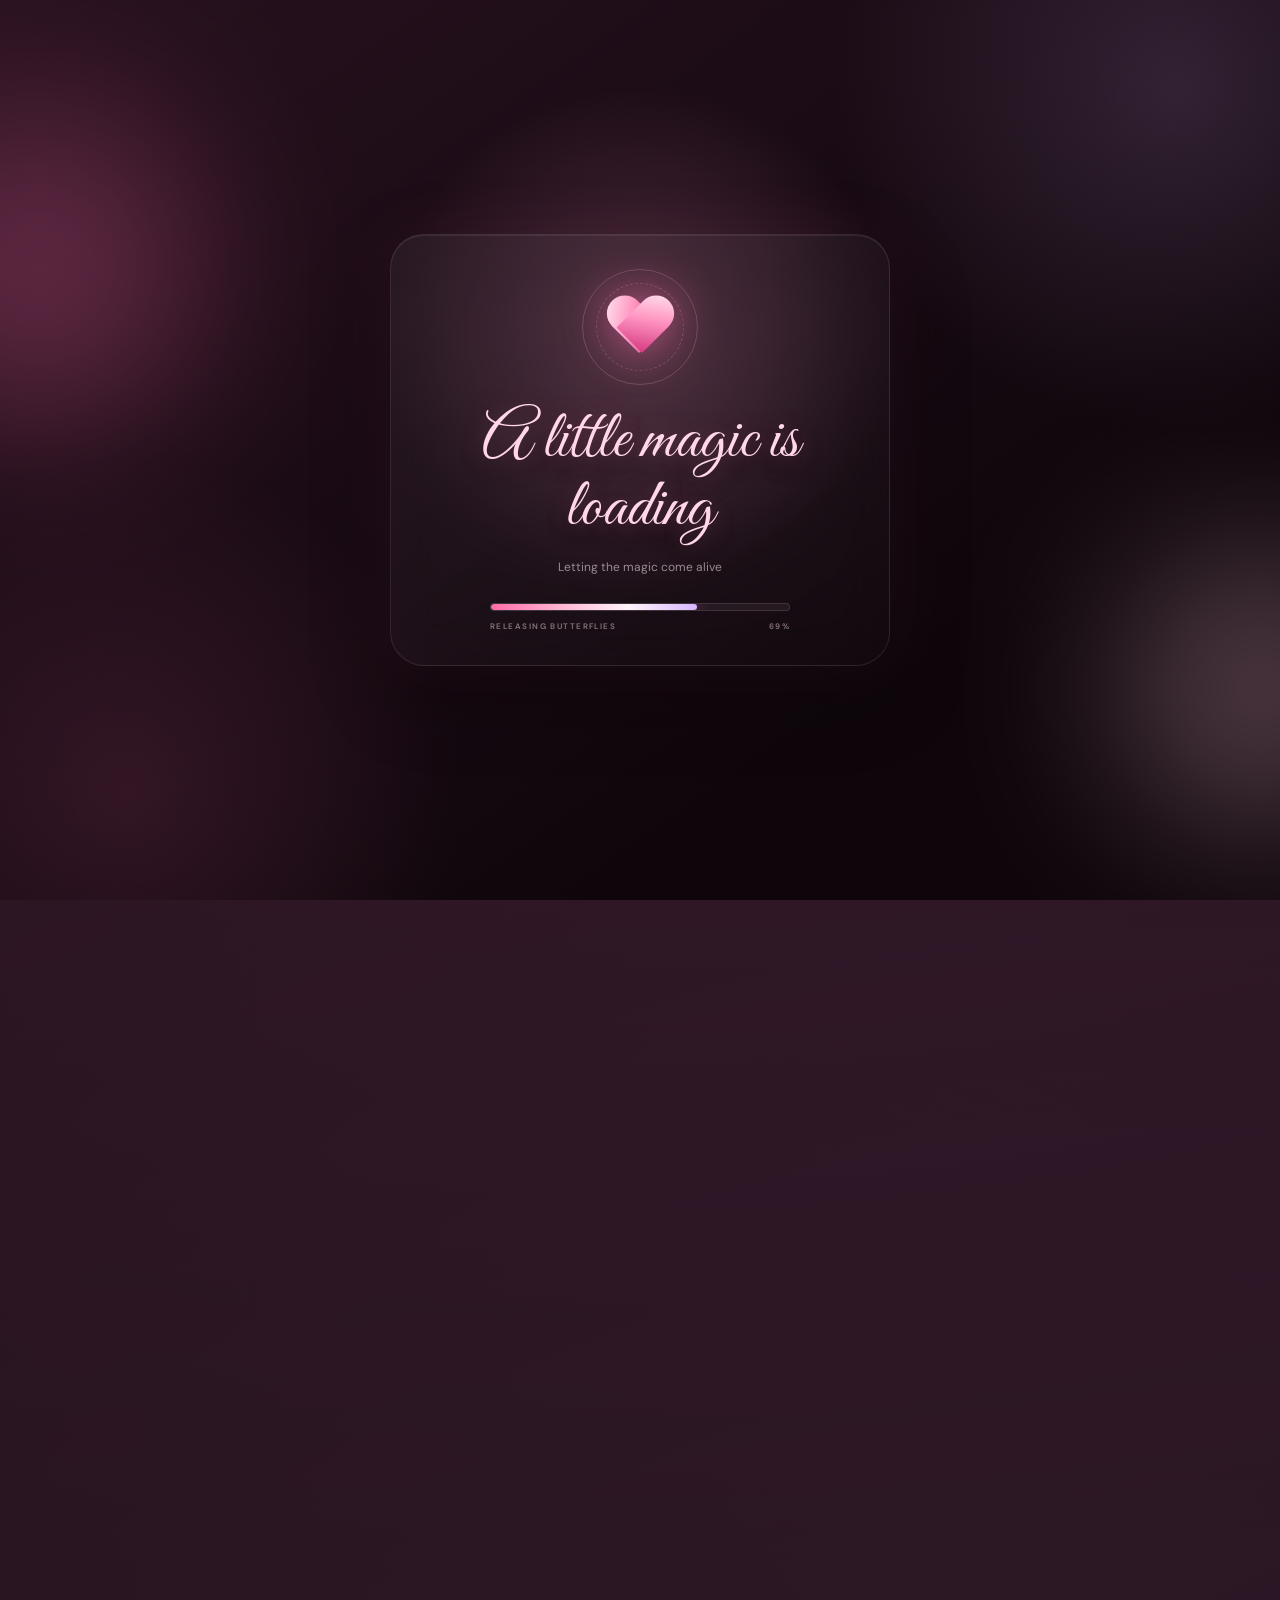
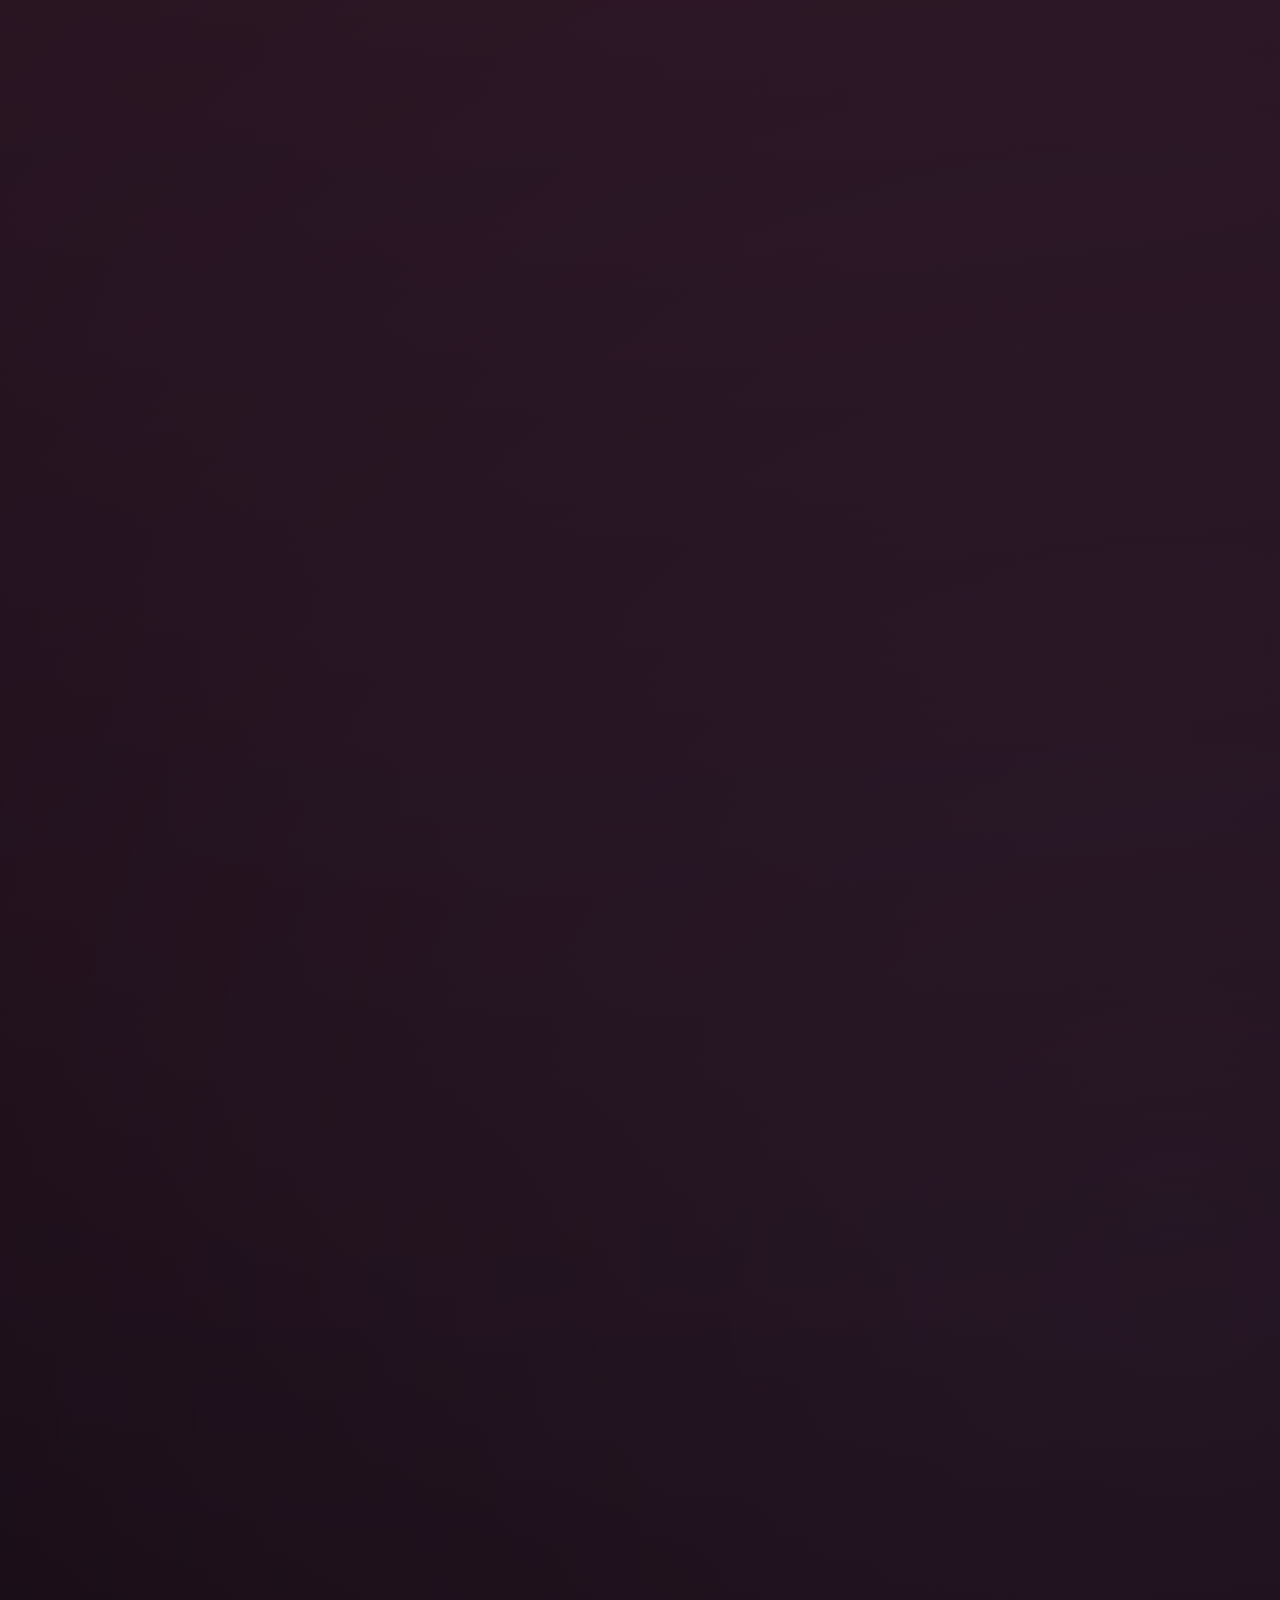
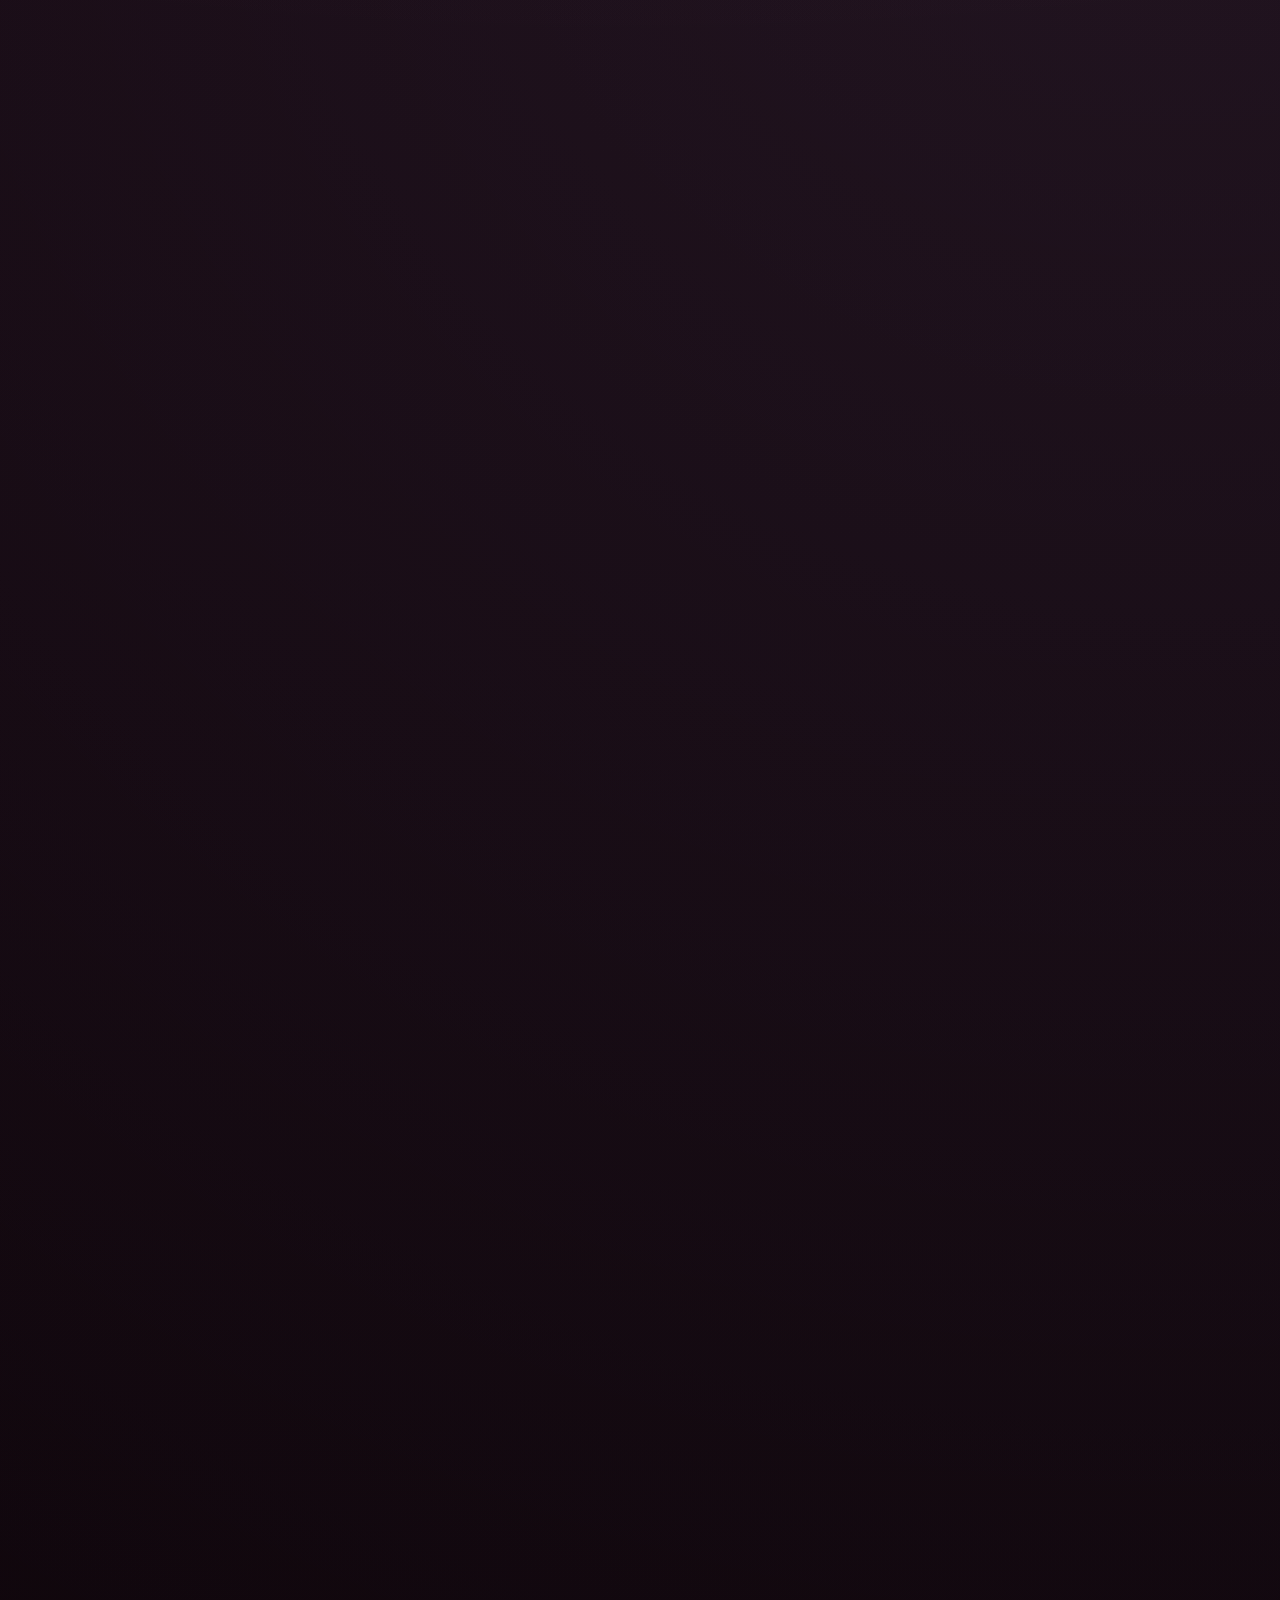
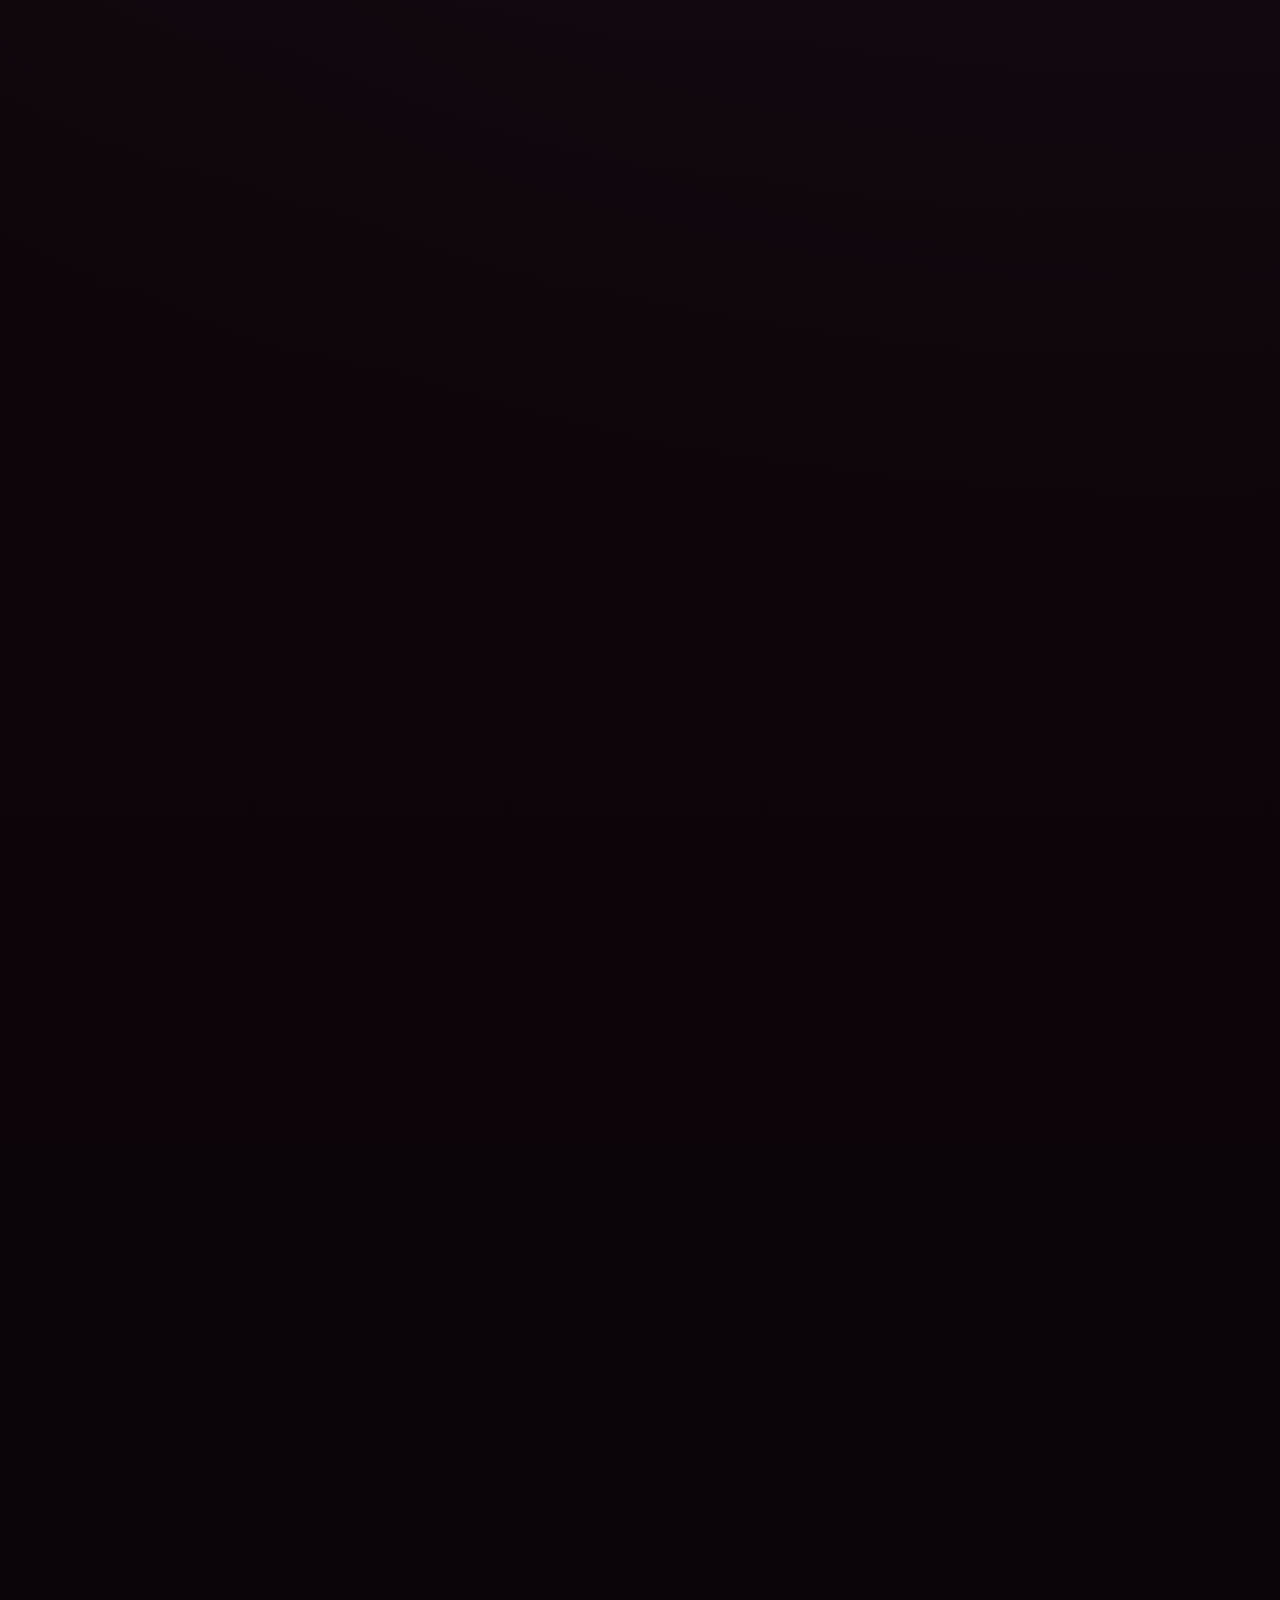
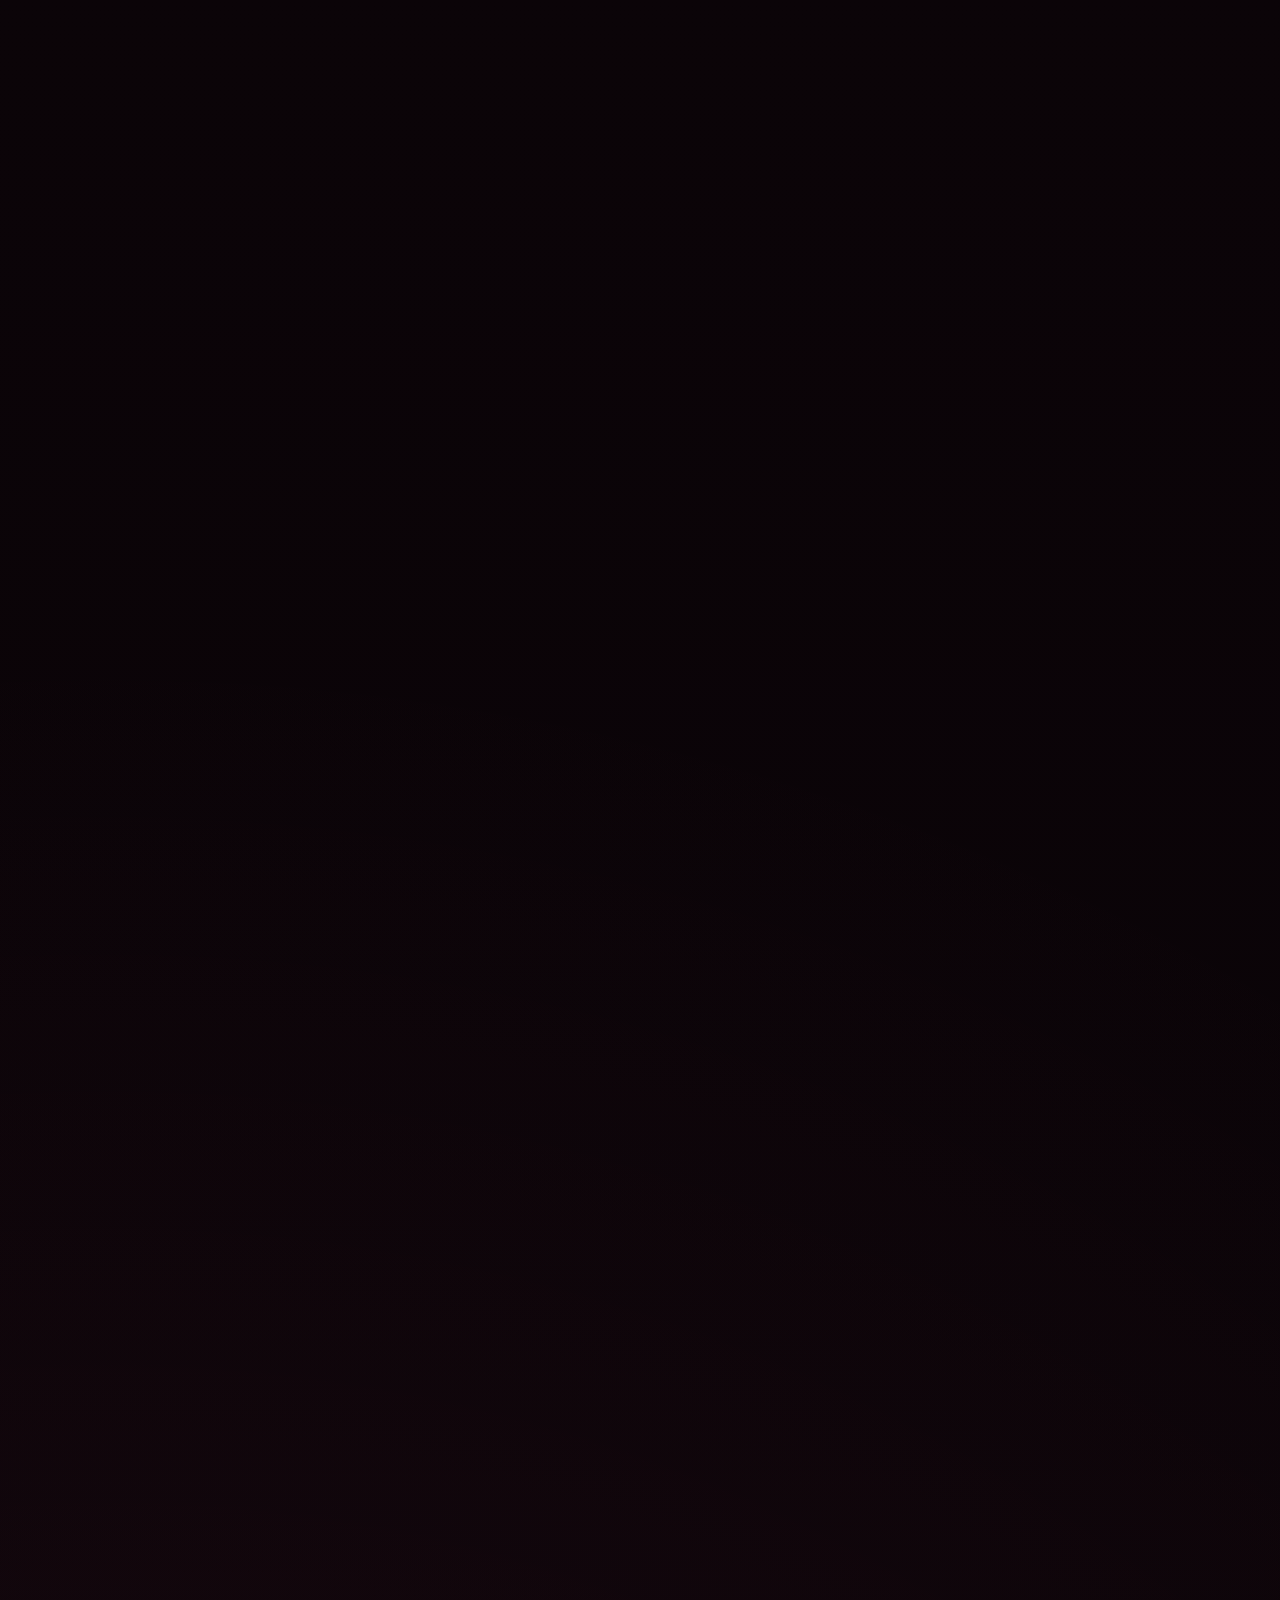
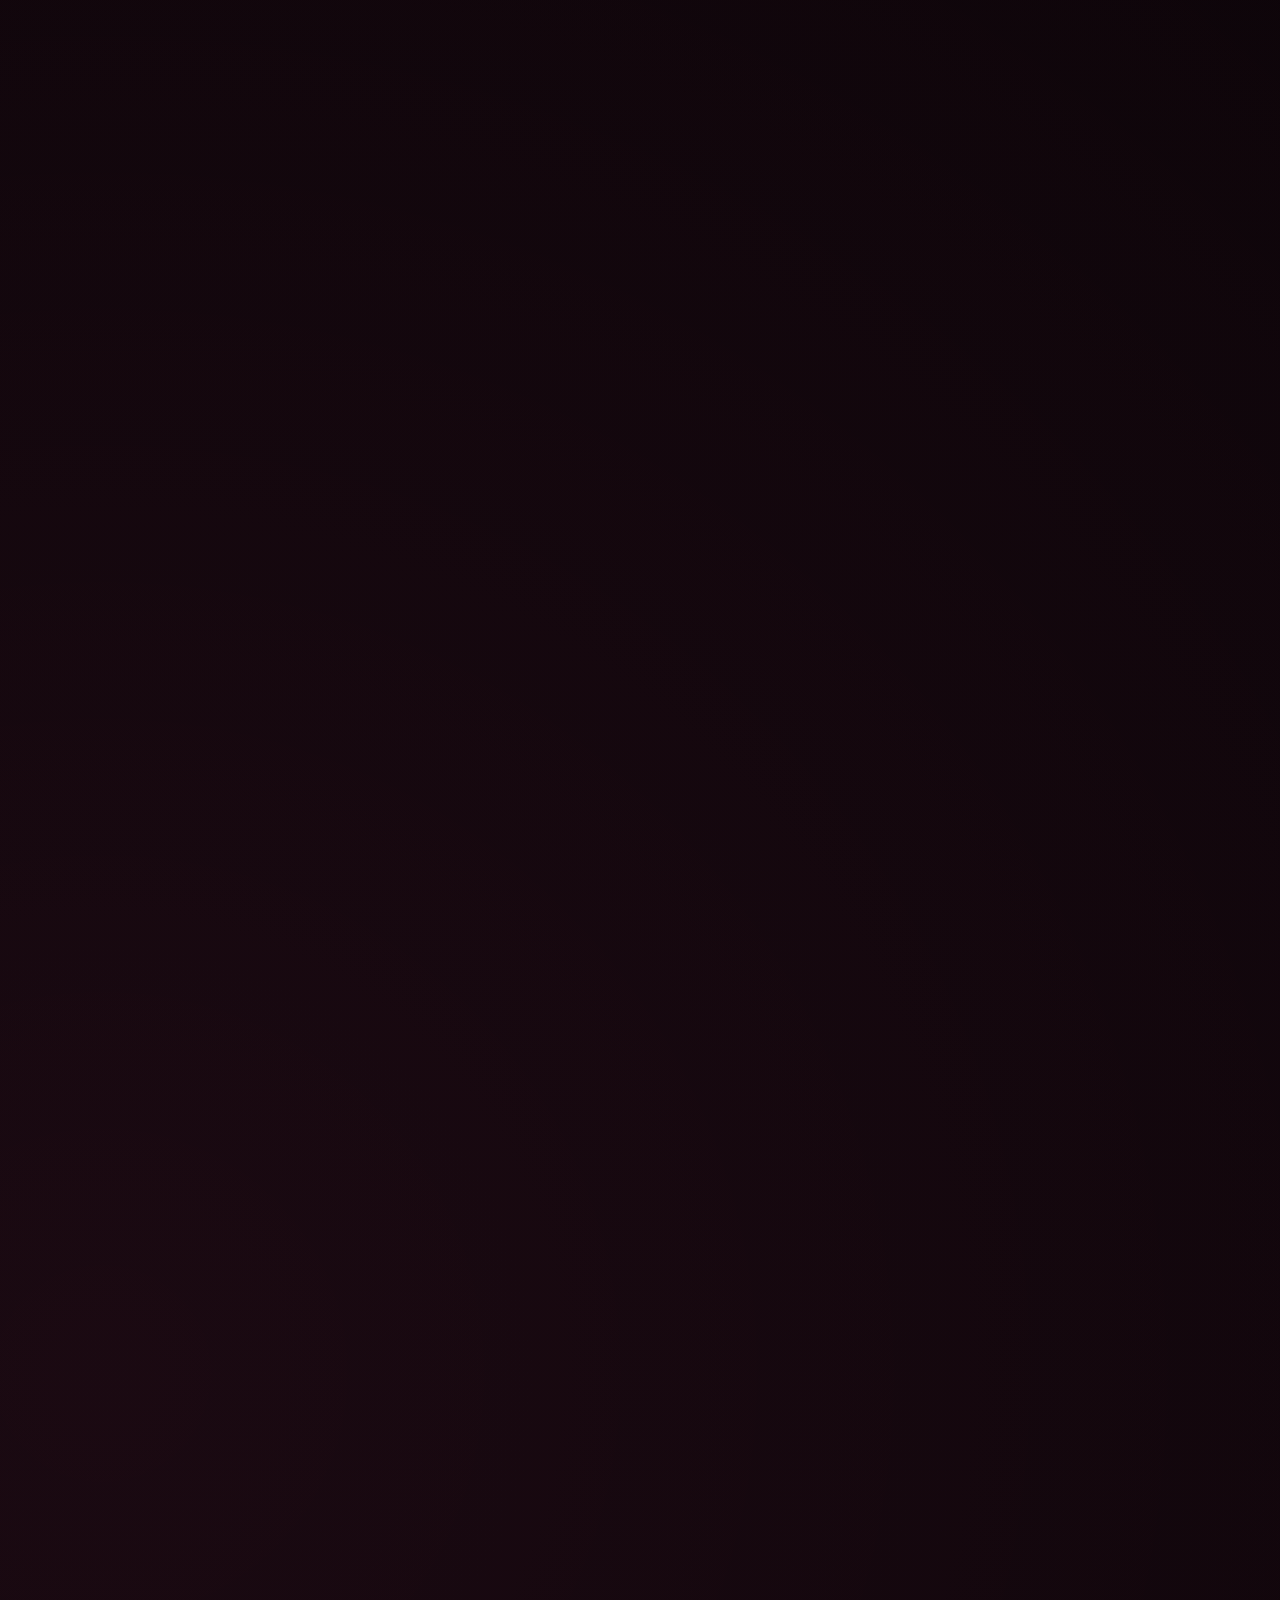
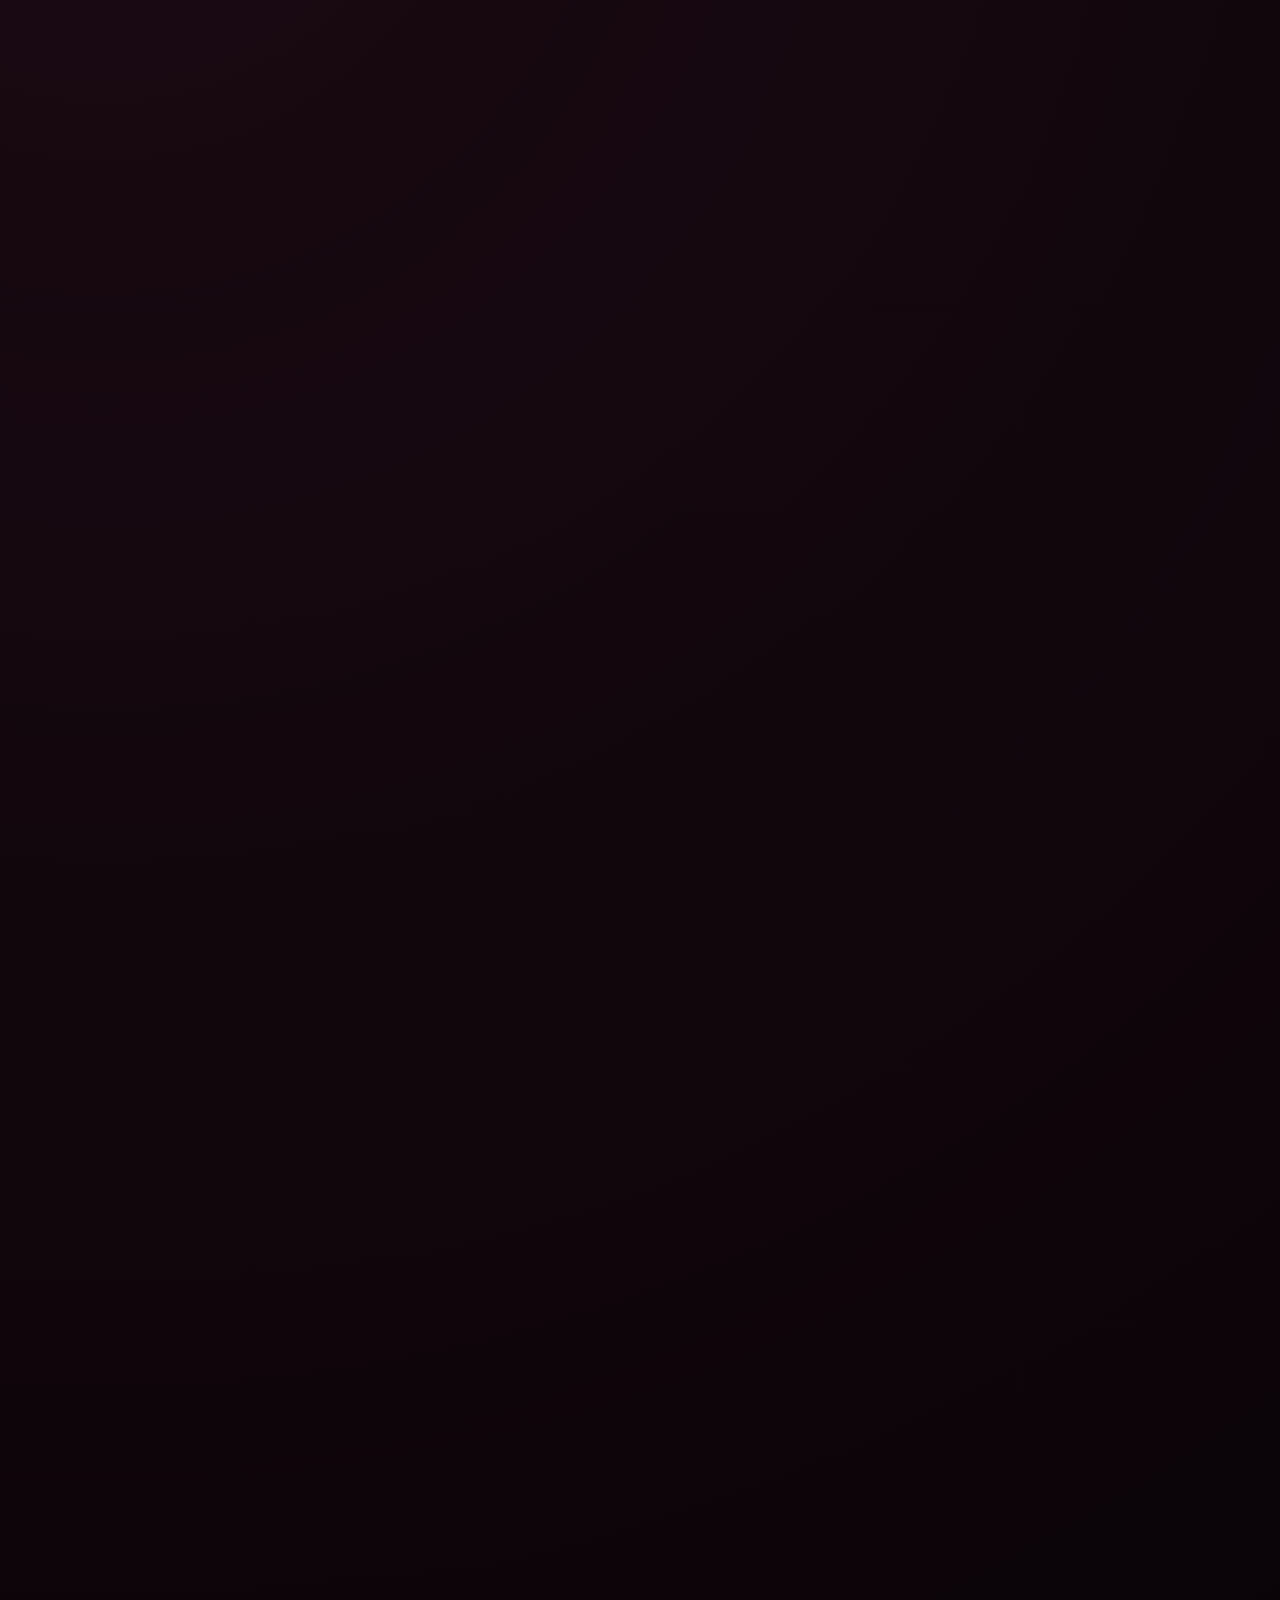
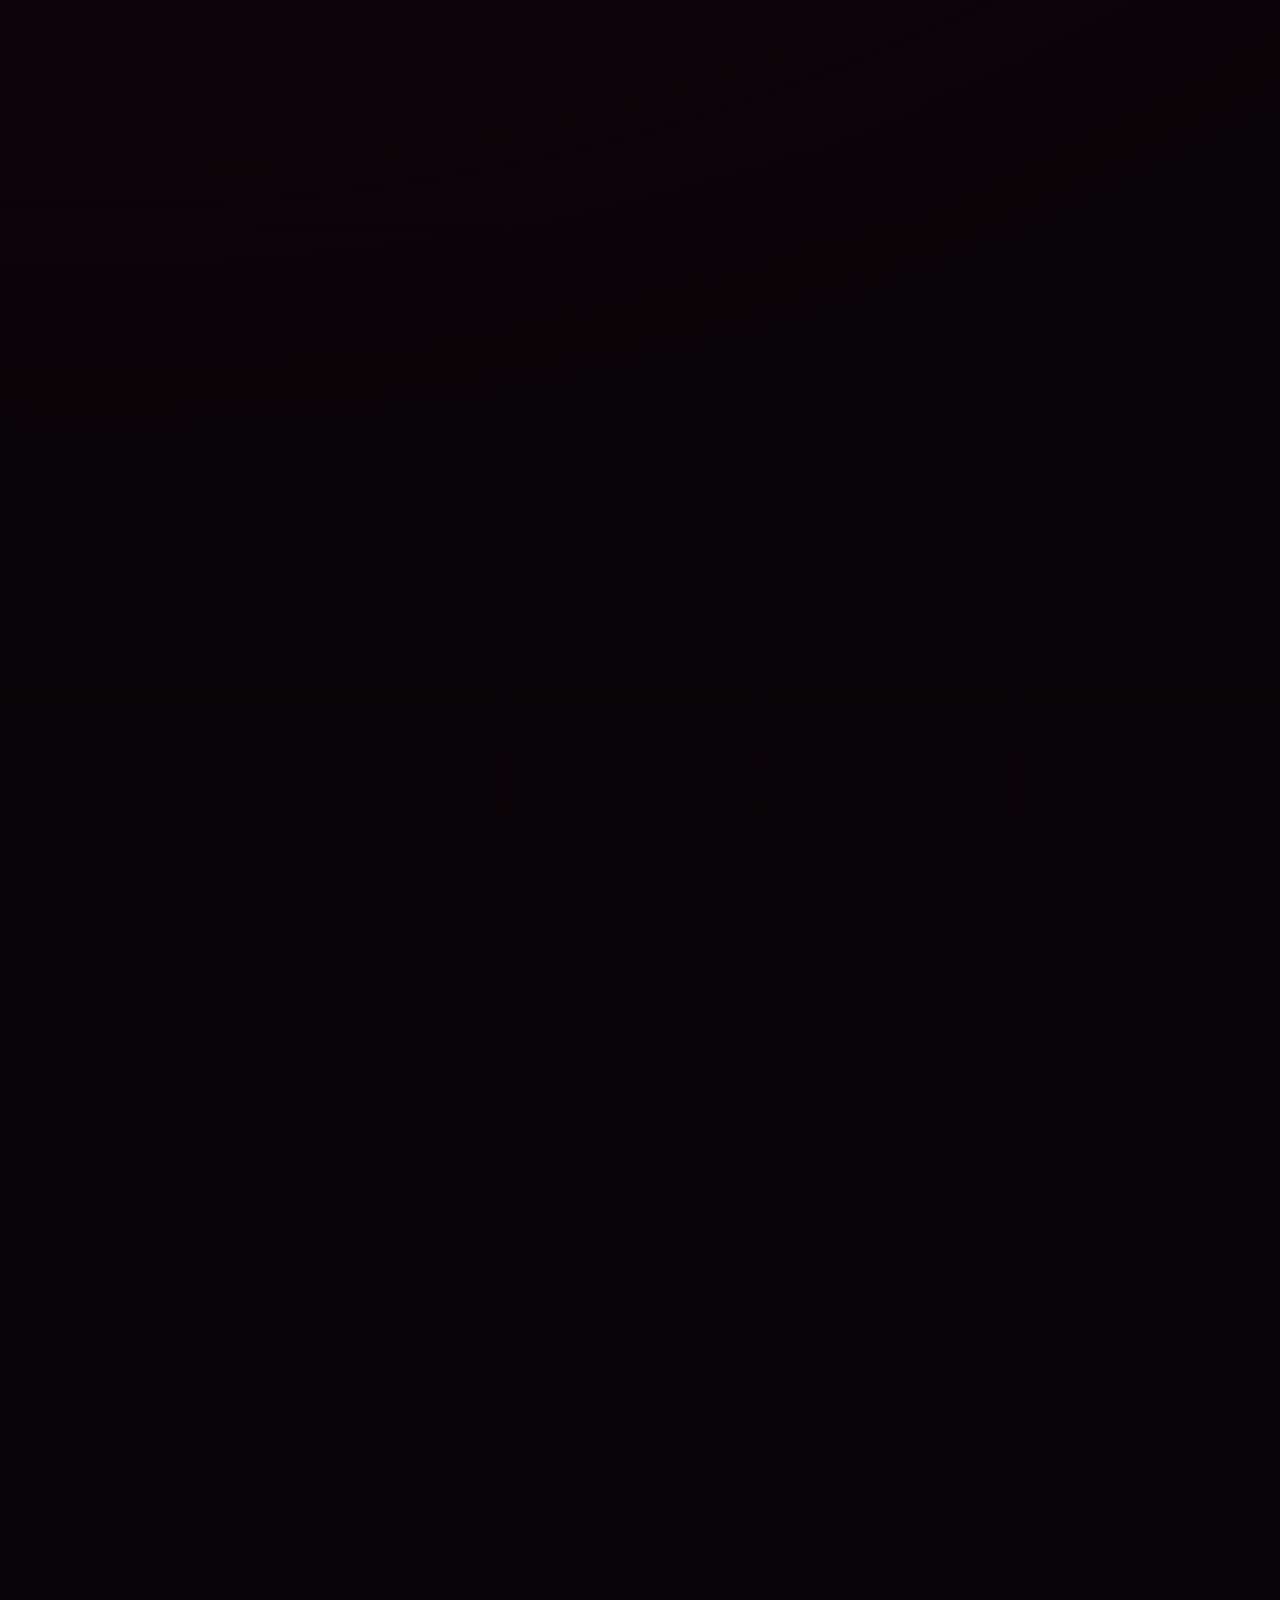
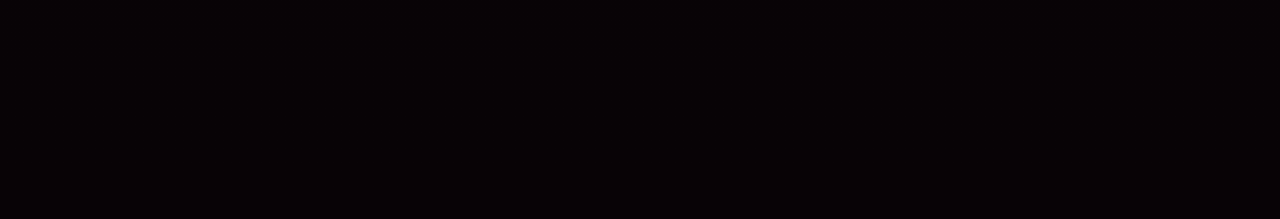
==== index.html @ 59ebe1bc "Update index.html" ====
<!doctype html>
<html lang="en">
<head>
  <meta charset="utf-8">
  <meta name="viewport" content="width=device-width, initial-scale=1, viewport-fit=cover">
  <meta name="theme-color" content="#160811">
  <meta name="description" content="A dreamy anniversary experience made with love.">
  <title>Happy Anniversary</title>

  <link rel="preconnect" href="https://fonts.googleapis.com">
  <link rel="preconnect" href="https://fonts.gstatic.com" crossorigin>
  <link href="https://fonts.googleapis.com/css2?family=DM+Sans:wght@300;400;500;600;700&family=Great+Vibes&family=Parisienne&family=Playfair+Display:wght@400;500;600;700&display=swap" rel="stylesheet">

  <style>
    :root {
      --background: #080306;
      --text: #fff6fb;
      --muted: rgba(255, 235, 244, 0.72);
      --soft: rgba(255, 238, 246, 0.55);
      --pink: #ff79b4;
      --pink-light: #ffd7e8;
      --pink-bright: #ff4f9c;
      --rose-gold: #d98eae;
      --lavender: #d9bcff;
      --paper-ink: #583747;
      --ease: cubic-bezier(0.22, 1, 0.36, 1);
      --hero-ratio: 1122 / 1402;
    }

    * {
      box-sizing: border-box;
    }

    html {
      scroll-behavior: smooth;
      background: var(--background);
    }

    body {
      margin: 0;
      min-width: 320px;
      overflow-x: hidden;
      color: var(--text);
      font-family: "DM Sans", sans-serif;
      background:
        radial-gradient(circle at 50% -10%, rgba(255, 144, 194, 0.17), transparent 32%),
        radial-gradient(circle at 8% 72%, rgba(255, 91, 164, 0.07), transparent 25%),
        radial-gradient(circle at 92% 22%, rgba(217, 188, 255, 0.08), transparent 25%),
        linear-gradient(180deg, #1a0915 0%, #0b0408 48%, #080306 100%);
      -webkit-font-smoothing: antialiased;
      text-rendering: optimizeLegibility;
    }

    body.is-locked,
    body.gallery-open {
      overflow: hidden;
    }

    img {
      display: block;
      max-width: 100%;
    }

    button,
    input,
    a {
      color: inherit;
      font: inherit;
    }

    button {
      border: 0;
    }

    .eyebrow {
      margin: 0 0 8px;
      color: rgba(255, 232, 241, 0.58);
      font-size: 9px;
      font-weight: 600;
      letter-spacing: 0.28em;
      text-transform: uppercase;
    }

    .section-effects {
      position: absolute;
      inset: 0;
      overflow: hidden;
      pointer-events: none;
    }

    .effect-heart {
      position: absolute;
      bottom: -55px;
      width: var(--size);
      height: var(--size);
      opacity: 0;
      transform: rotate(45deg);
      background: linear-gradient(145deg, #ffe5f0, #ff72ad);
      filter: drop-shadow(0 0 9px rgba(255, 102, 170, 0.58));
      animation: riseHeart var(--duration) linear infinite;
      animation-delay: var(--delay);
    }

    .effect-heart::before,
    .effect-heart::after {
      content: "";
      position: absolute;
      width: 100%;
      height: 100%;
      border-radius: 50%;
      background: inherit;
    }

    .effect-heart::before {
      left: -50%;
    }

    .effect-heart::after {
      top: -50%;
    }

    .effect-butterfly {
      position: absolute;
      font-size: var(--size);
      opacity: 0.94;
      transform-origin: center;
      filter:
        drop-shadow(0 0 8px rgba(255, 151, 199, 0.8))
        drop-shadow(0 8px 14px rgba(0, 0, 0, 0.28));
      animation: butterflyFly var(--duration) ease-in-out infinite;
      animation-delay: var(--delay);
    }

    .effect-orb {
      position: absolute;
      width: var(--size);
      height: var(--size);
      border-radius: 50%;
      opacity: var(--opacity);
      filter: blur(var(--blur));
      background: var(--orb-color);
      animation: orbFloat var(--duration) ease-in-out infinite;
      animation-delay: var(--delay);
    }

    .effect-star {
      position: absolute;
      width: var(--size);
      height: var(--size);
      border-radius: 50%;
      background: #fff8fc;
      box-shadow:
        0 0 7px rgba(255, 243, 249, 0.95),
        0 0 16px rgba(255, 121, 179, 0.85),
        0 0 30px rgba(255, 121, 179, 0.38);
      animation: starTwinkle var(--duration) ease-in-out infinite;
      animation-delay: var(--delay);
    }

    .effect-spark {
      position: absolute;
      width: var(--size);
      height: var(--size);
      opacity: 0.76;
      animation: sparkTwinkle var(--duration) ease-in-out infinite;
      animation-delay: var(--delay);
    }

    .effect-spark::before,
    .effect-spark::after {
      content: "";
      position: absolute;
      left: 50%;
      top: 50%;
      border-radius: 999px;
      background: linear-gradient(180deg, transparent, #fff2f8, transparent);
      box-shadow: 0 0 12px rgba(255, 135, 188, 0.75);
      transform: translate(-50%, -50%);
    }

    .effect-spark::before {
      width: 2px;
      height: 100%;
    }

    .effect-spark::after {
      width: 100%;
      height: 2px;
    }

    .effect-ring {
      position: absolute;
      width: var(--size);
      height: var(--size);
      border: 1px solid rgba(255, 183, 214, 0.32);
      border-radius: 50%;
      box-shadow:
        0 0 18px rgba(255, 119, 178, 0.18),
        inset 0 0 18px rgba(255, 119, 178, 0.08);
      animation: ringFloat var(--duration) ease-in-out infinite;
      animation-delay: var(--delay);
    }

    .effect-diamond {
      position: absolute;
      width: var(--size);
      height: var(--size);
      border: 1px solid rgba(255, 224, 238, 0.44);
      background: rgba(255, 171, 208, 0.1);
      box-shadow: 0 0 14px rgba(255, 130, 187, 0.28);
      transform: rotate(45deg);
      animation: diamondFloat var(--duration) ease-in-out infinite;
      animation-delay: var(--delay);
    }

    .intro {
      position: fixed;
      inset: 0;
      z-index: 10000;
      display: grid;
      place-items: center;
      overflow: hidden;
      background:
        radial-gradient(circle at 50% 38%, rgba(255, 157, 201, 0.24), transparent 30%),
        radial-gradient(circle at 10% 88%, rgba(255, 108, 173, 0.12), transparent 24%),
        radial-gradient(circle at 92% 10%, rgba(220, 180, 255, 0.14), transparent 24%),
        linear-gradient(145deg, #27111f 0%, #0e060b 75%);
      transition:
        opacity 0.9s var(--ease),
        visibility 0.9s var(--ease);
    }

    .intro.is-closing {
      opacity: 0;
      visibility: hidden;
      pointer-events: none;
    }

    .loader-screen,
    .preview-screen {
      position: relative;
      z-index: 20;
      width: min(500px, calc(100vw - 32px));
      text-align: center;
    }

    .loader-screen {
      padding: 34px 28px;
      border: 1px solid rgba(255, 233, 241, 0.1);
      border-radius: 34px;
      background: linear-gradient(145deg, rgba(255, 255, 255, 0.05), rgba(255, 255, 255, 0.015));
      box-shadow:
        0 28px 80px rgba(0, 0, 0, 0.32),
        0 0 70px rgba(255, 118, 176, 0.08),
        inset 0 1px 0 rgba(255, 255, 255, 0.07);
      backdrop-filter: blur(22px);
      -webkit-backdrop-filter: blur(22px);
      transition:
        opacity 0.55s var(--ease),
        visibility 0.55s var(--ease),
        transform 0.55s var(--ease);
    }

    .loader-screen.is-hidden {
      opacity: 0;
      visibility: hidden;
      pointer-events: none;
      transform: translateY(-15px) scale(0.97);
    }

    .loader-emblem {
      position: relative;
      width: 116px;
      height: 116px;
      margin: 0 auto 22px;
      display: grid;
      place-items: center;
    }

    .loader-emblem::before,
    .loader-emblem::after {
      content: "";
      position: absolute;
      inset: 0;
      border: 1px solid rgba(255, 170, 207, 0.22);
      border-radius: 50%;
      animation: loaderOrbit 6s linear infinite;
    }

    .loader-emblem::after {
      inset: 14px;
      border-style: dashed;
      animation-direction: reverse;
      animation-duration: 8s;
    }

    .loader-heart-shape {
      position: relative;
      width: 68px;
      height: 60px;
      filter: drop-shadow(0 0 22px rgba(255, 107, 171, 0.66));
      animation: loaderPulse 1.9s ease-in-out infinite;
    }

    .loader-heart-shape::before,
    .loader-heart-shape::after {
      content: "";
      position: absolute;
      top: 0;
      width: 36px;
      height: 56px;
      border-radius: 36px 36px 0 0;
      background: linear-gradient(145deg, #ffe9f2, #ff96c2 48%, #d63a81);
    }

    .loader-heart-shape::before {
      left: 33px;
      transform: rotate(-45deg);
      transform-origin: 0 100%;
    }

    .loader-heart-shape::after {
      left: 0;
      transform: rotate(45deg);
      transform-origin: 100% 100%;
    }

    .loader-title,
    .preview-title {
      margin: 0;
      color: var(--pink-light);
      font-family: "Great Vibes", cursive;
      font-weight: 400;
      line-height: 1;
      text-shadow:
        0 0 24px rgba(255, 137, 186, 0.28),
        0 10px 24px rgba(0, 0, 0, 0.25);
    }

    .loader-title {
      font-size: clamp(44px, 8vw, 68px);
    }

    .preview-title {
      font-size: clamp(44px, 9vw, 70px);
    }

    .loader-copy,
    .preview-copy {
      max-width: 350px;
      margin: 14px auto 0;
      color: var(--soft);
      font-size: 12px;
      line-height: 1.7;
    }

    .loader-progress {
      width: min(300px, 88%);
      margin: 26px auto 0;
    }

    .loader-progress-track {
      height: 8px;
      overflow: hidden;
      border: 1px solid rgba(255, 220, 234, 0.13);
      border-radius: 999px;
      background: rgba(255, 231, 241, 0.06);
    }

    .loader-progress-bar {
      width: 0;
      height: 100%;
      border-radius: inherit;
      background: linear-gradient(90deg, #ff6ba9, #ffb5d2, #fff3fa, #d7b7ff);
      box-shadow: 0 0 16px rgba(255, 112, 177, 0.68);
      transition: width 0.7s var(--ease);
    }

    .loader-progress-meta {
      margin-top: 10px;
      display: flex;
      justify-content: space-between;
      color: rgba(255, 230, 241, 0.48);
      font-size: 8px;
      font-weight: 600;
      letter-spacing: 0.18em;
      text-transform: uppercase;
    }

    .preview-screen {
      position: absolute;
      z-index: 30;
      padding: clamp(30px, 6vw, 48px);
      border: 1px solid rgba(255, 233, 241, 0.13);
      border-radius: 32px;
      background: linear-gradient(145deg, rgba(255, 255, 255, 0.06), rgba(255, 255, 255, 0.02));
      box-shadow:
        0 26px 80px rgba(0, 0, 0, 0.38),
        0 0 70px rgba(255, 118, 176, 0.08);
      backdrop-filter: blur(24px);
      -webkit-backdrop-filter: blur(24px);
      opacity: 0;
      visibility: hidden;
      pointer-events: none;
      transform: translateY(22px) scale(0.97);
      transition:
        opacity 0.7s var(--ease),
        visibility 0.7s var(--ease),
        transform 0.7s var(--ease);
    }

    .preview-screen.is-visible {
      opacity: 1;
      visibility: visible;
      pointer-events: auto;
      transform: translateY(0) scale(1);
    }

    .heart-button-wrap {
      position: relative;
      width: 146px;
      height: 146px;
      margin: 34px auto 16px;
      display: grid;
      place-items: center;
    }

    .heart-button-wrap::before,
    .heart-button-wrap::after {
      content: "";
      position: absolute;
      inset: 0;
      border: 1px solid rgba(255, 155, 202, 0.18);
      border-radius: 50%;
      animation: heartRing 2.8s ease-out infinite;
    }

    .heart-button-wrap::after {
      animation-delay: 1.4s;
    }

    .heart-button {
      position: relative;
      z-index: 2;
      width: 106px;
      height: 106px;
      padding: 0;
      border-radius: 50%;
      cursor: pointer;
      background: radial-gradient(circle at 35% 30%, #ffd0e1, #ef6ca6 44%, #c52d75 76%, #861b4d 100%);
      box-shadow:
        0 18px 36px rgba(0, 0, 0, 0.28),
        0 0 28px rgba(255, 101, 168, 0.58),
        inset 0 2px 2px rgba(255, 255, 255, 0.55);
      animation: floatSoft 4s ease-in-out infinite;
    }

    .heart-button::before {
      content: "♥";
      display: block;
      color: #fff8fb;
      font-size: 46px;
      line-height: 106px;
      text-align: center;
    }

    .preview-label {
      margin: 0;
      color: rgba(255, 236, 244, 0.72);
      font-size: 10px;
      font-weight: 600;
      letter-spacing: 0.18em;
      text-transform: uppercase;
    }

    .site {
      opacity: 0;
      visibility: hidden;
      transition:
        opacity 0.9s var(--ease),
        visibility 0.9s var(--ease);
    }

    .site.is-visible {
      opacity: 1;
      visibility: visible;
    }

    .hero-section {
      position: relative;
      min-height: 100svh;
      overflow: hidden;
      isolation: isolate;
    }

    .hero-effects,
    .gallery-effects {
      position: absolute;
      inset: 0;
      overflow: hidden;
      pointer-events: none;
    }

    .hero-cloud {
      position: absolute;
      width: var(--width);
      height: calc(var(--width) * 0.32);
      border-radius: 999px;
      opacity: var(--opacity);
      background:
        radial-gradient(
          ellipse at center,
          rgba(255, 218, 235, 0.36),
          rgba(255, 151, 199, 0.08) 52%,
          transparent 72%
        );
      filter: blur(12px);
      animation: cloudFloat var(--duration) ease-in-out infinite alternate;
    }

    .floating-butterfly,
    .paper-butterfly {
      position: absolute;
      color: #ffc8df;
      font-size: var(--size);
      opacity: 0.9;
      text-shadow:
        0 0 10px rgba(255, 156, 204, 0.9),
        0 0 22px rgba(255, 111, 177, 0.45);
      filter: drop-shadow(0 8px 14px rgba(0, 0, 0, 0.26));
      animation: butterflyFly var(--duration) ease-in-out infinite;
      animation-delay: var(--delay);
      will-change: transform;
      pointer-events: none;
    }

    .star-dot,
    .paper-star,
    .gallery-sparkle {
      position: absolute;
      width: var(--size);
      height: var(--size);
      border-radius: 50%;
      background: #fff8fc;
      box-shadow:
        0 0 8px rgba(255, 230, 241, 0.92),
        0 0 18px rgba(255, 121, 179, 0.55);
      animation: twinkle var(--duration) ease-in-out infinite;
      animation-delay: var(--delay);
      pointer-events: none;
    }

    .hero {
      position: relative;
      z-index: 2;
      width: min(1260px, 100%);
      min-height: 100svh;
      margin: 0 auto;
      padding:
        max(14px, env(safe-area-inset-top))
        10px
        max(12px, env(safe-area-inset-bottom));
      display: grid;
      grid-template-rows: auto minmax(0, 1fr) auto;
      align-items: center;
      justify-items: center;
      gap: clamp(8px, 1.6vh, 16px);
    }

    .hero-header {
      width: min(930px, 100%);
      text-align: center;
      animation: revealDown 1s 0.1s var(--ease) both;
    }

    .hero-eyebrow {
      display: inline-flex;
      align-items: center;
      gap: 12px;
    }

    .hero-eyebrow::before,
    .hero-eyebrow::after {
      content: "";
      width: clamp(22px, 4vw, 58px);
      height: 1px;
    }

    .hero-eyebrow::before {
      background:
        linear-gradient(
          90deg,
          transparent,
          rgba(255, 224, 234, 0.5)
        );
    }

    .hero-eyebrow::after {
      background:
        linear-gradient(
          90deg,
          rgba(255, 224, 234, 0.5),
          transparent
        );
    }

    .hero-title {
      margin: 0;
      color: transparent;
      font-family: "Playfair Display", serif;
      font-size: clamp(38px, 5.8vw, 84px);
      font-weight: 600;
      line-height: 0.9;
      letter-spacing: -0.055em;
      text-transform: uppercase;
      background:
        linear-gradient(
          105deg,
          #78495c 0%,
          #f3d2dd 12%,
          #ffffff 22%,
          #ab6f84 35%,
          #fff0f7 48%,
          #95596c 60%,
          #ffffff 74%,
          #d6a4b5 88%,
          #704353 100%
        );
      background-size: 220% 100%;
      background-clip: text;
      -webkit-background-clip: text;
      -webkit-text-stroke: 1px rgba(255, 255, 255, 0.12);
      filter: drop-shadow(0 10px 26px rgba(0, 0, 0, 0.4));
      animation: chromeShine 8s ease-in-out infinite;
    }

    .hero-script {
      margin: 2px 0 0;
      color: var(--pink-light);
      font-family: "Great Vibes", cursive;
      font-size: clamp(28px, 4vw, 54px);
      line-height: 1;
      text-shadow: 0 0 16px rgba(255, 148, 195, 0.2);
    }

    .hero-copy {
      max-width: 600px;
      margin: 8px auto 0;
      color: var(--muted);
      font-size: clamp(12px, 1.15vw, 15px);
      font-weight: 300;
      line-height: 1.55;
    }

    .hero-stage {
      width: 100%;
      min-height: 0;
      display: flex;
      align-items: center;
      justify-content: center;
      animation: revealUp 1.1s 0.2s var(--ease) both;
    }

    .hero-float {
      position: relative;
      display: inline-block;
      animation: bounceSoft 5.8s ease-in-out infinite;
    }

    .hero-aura {
      position: absolute;
      inset: -32px;
      z-index: -1;
      border-radius: 42px;
      background:
        radial-gradient(
          circle at 50% 20%,
          rgba(255, 184, 217, 0.32),
          transparent 34%
        ),
        radial-gradient(
          circle at 25% 70%,
          rgba(255, 110, 174, 0.22),
          transparent 30%
        ),
        radial-gradient(
          circle at 80% 68%,
          rgba(255, 149, 197, 0.2),
          transparent 28%
        );
      filter: blur(30px);
      animation: auraPulse 4.8s ease-in-out infinite;
    }

    .hero-frame {
      position: relative;
      width: auto;
      max-width: 100%;
      height: min(68svh, 760px);
      aspect-ratio: var(--hero-ratio);
      overflow: hidden;
      border: 1px solid rgba(255, 235, 243, 0.18);
      border-radius: clamp(22px, 2.5vw, 36px);
      background: #11070d;
      box-shadow:
        0 32px 90px rgba(0, 0, 0, 0.5),
        0 0 60px rgba(231, 136, 176, 0.2),
        0 0 120px rgba(255, 115, 183, 0.18);
    }

    .hero-image {
      width: 100%;
      height: 100%;
      object-fit: cover;
      object-position: center;
      transform: scale(1.01);
    }

    .hero-gloss {
      position: absolute;
      inset: 0;
      z-index: 3;
      overflow: hidden;
      pointer-events: none;
    }

    .hero-gloss::before {
      content: "";
      position: absolute;
      top: -12%;
      left: -55%;
      width: 42%;
      height: 135%;
      transform: rotate(12deg);
      background:
        linear-gradient(
          90deg,
          transparent,
          rgba(255, 225, 238, 0.2),
          transparent
        );
      animation: glossSweep 8s ease-in-out infinite;
    }

    .hero-glow {
      position: absolute;
      inset: -2px;
      z-index: 2;
      border-radius: inherit;
      pointer-events: none;
      box-shadow:
        0 0 12px rgba(255, 91, 160, 0.9),
        0 0 28px rgba(255, 95, 164, 0.5),
        0 0 56px rgba(255, 95, 164, 0.24),
        inset 0 0 14px rgba(255, 102, 168, 0.16);
      animation: imagePulse 2.6s ease-in-out infinite;
    }

    .hero-footer {
      display: flex;
      align-items: center;
      gap: 10px;
      color: rgba(255, 237, 244, 0.54);
      font-size: 9px;
      font-weight: 500;
      letter-spacing: 0.2em;
      text-transform: uppercase;
    }

    .hero-footer-dot {
      width: 5px;
      height: 5px;
      border-radius: 50%;
      background: #ffb8d5;
      box-shadow: 0 0 12px rgba(247, 190, 210, 0.9);
    }

    .paper-section {
      position: relative;
      height: 230svh;
      isolation: isolate;
    }

    .paper-sticky {
      position: sticky;
      top: 0;
      height: 100svh;
      overflow: hidden;
      display: grid;
      place-items: center;
      background:
        radial-gradient(
          circle at 50% 100%,
          rgba(255, 192, 219, 0.22),
          transparent 31%
        ),
        radial-gradient(
          circle at 16% 20%,
          rgba(255, 141, 190, 0.12),
          transparent 24%
        ),
        radial-gradient(
          circle at 84% 26%,
          rgba(220, 182, 255, 0.1),
          transparent 25%
        ),
        linear-gradient(
          180deg,
          #25111f 0%,
          #3e1830 35%,
          #1b0d17 72%,
          #0d0509 100%
        );
    }

    .paper-ambient {
      position: absolute;
      inset: 0;
      overflow: hidden;
      pointer-events: none;
    }

    .paper-orb {
      position: absolute;
      border-radius: 50%;
      filter: blur(80px);
      opacity: 0.23;
      animation: orbFloat 12s ease-in-out infinite;
    }

    .paper-orb--one {
      width: 280px;
      height: 280px;
      left: -110px;
      top: 28%;
      background: #ff78b4;
    }

    .paper-orb--two {
      width: 320px;
      height: 320px;
      right: -130px;
      bottom: 10%;
      background: #e6bdff;
      animation-duration: 16s;
      animation-delay: -5s;
    }

    .paper-petal {
      position: absolute;
      top: -40px;
      width: var(--size);
      height: calc(var(--size) * 0.68);
      border-radius: 75% 15% 75% 20%;
      background:
        linear-gradient(
          145deg,
          rgba(255, 224, 232, 0.94),
          rgba(245, 145, 181, 0.68)
        );
      filter: drop-shadow(0 4px 6px rgba(89, 37, 62, 0.16));
      animation: paperPetalFall var(--duration) linear infinite;
      animation-delay: var(--delay);
    }

    .paper-side-heart {
      opacity: 0.45;
      animation: paperSideHeart var(--duration) ease-in-out infinite;
      animation-delay: var(--delay);
    }

    .paper-scene {
      position: relative;
      z-index: 2;
      width: min(1000px, calc(100% - 24px));
      height: 100svh;
      display: grid;
      place-items: center;
    }

    .paper-heading {
      position: absolute;
      top: clamp(12px, 2.3vh, 24px);
      left: 50%;
      z-index: 15;
      width: min(760px, calc(100% - 20px));
      padding: 11px 18px 13px;
      border: 1px solid rgba(255, 228, 240, 0.18);
      border-radius: 22px;
      text-align: center;
      background:
        linear-gradient(
          145deg,
          rgba(45, 14, 34, 0.91),
          rgba(20, 7, 15, 0.76)
        );
      box-shadow:
        0 16px 40px rgba(0, 0, 0, 0.34),
        0 0 28px rgba(255, 124, 183, 0.11),
        inset 0 1px 0 rgba(255, 255, 255, 0.07);
      backdrop-filter: blur(18px);
      -webkit-backdrop-filter: blur(18px);
      transform: translateX(-50%);
      will-change: opacity, transform;
    }

    .paper-heading .paper-eyebrow {
      margin-bottom: 4px;
      color: rgba(255, 230, 242, 0.8);
    }

    .paper-title {
      margin: 0;
      color: #ffe7f2;
      font-family: "Great Vibes", cursive;
      font-size: clamp(34px, 5vw, 58px);
      font-weight: 400;
      line-height: 1;
      text-shadow:
        0 8px 24px rgba(0, 0, 0, 0.34),
        0 0 22px rgba(255, 177, 213, 0.3);
    }

    .paper-stage {
      position: relative;
      width: min(660px, 91vw);
      height: min(76svh, 750px);
      margin-top: clamp(70px, 9vh, 94px);
      transform: translateY(10px) scale(0.965);
      will-change: transform, opacity;
    }

    .paper-glow {
      position: absolute;
      inset: -38px;
      z-index: -2;
      border-radius: 52px;
      background:
        radial-gradient(
          circle,
          rgba(255, 189, 222, 0.31),
          rgba(255, 110, 174, 0.11) 48%,
          transparent 72%
        );
      filter: blur(26px);
      animation: auraPulse 5s ease-in-out infinite;
    }

    .paper-frame {
      position: absolute;
      inset: -13px;
      z-index: 0;
      border-radius: 27px;
      background:
        linear-gradient(
          120deg,
          #6d2e4e,
          #ffdce9 14%,
          #ad5879 29%,
          #fff1f6 44%,
          #cb7898 61%,
          #ffe6ef 78%,
          #823857
        );
      background-size: 250% 250%;
      box-shadow:
        0 30px 80px rgba(0, 0, 0, 0.42),
        0 0 38px rgba(255, 139, 190, 0.22);
      animation: borderShimmer 9s ease-in-out infinite;
    }

    .paper-frame::before {
      content: "";
      position: absolute;
      inset: 5px;
      border: 1px solid rgba(255, 255, 255, 0.62);
      border-radius: 22px;
      box-shadow:
        inset 0 0 0 1px rgba(92, 28, 56, 0.32),
        inset 0 0 22px rgba(255, 189, 219, 0.16);
    }

    .paper-frame::after {
      content: "";
      position: absolute;
      inset: 13px;
      border: 1px dashed rgba(117, 53, 81, 0.35);
      border-radius: 15px;
    }

    .love-paper {
      position: relative;
      z-index: 2;
      width: 100%;
      height: 100%;
      overflow: hidden;
      border: 1px solid rgba(132, 67, 96, 0.16);
      border-radius: 13px;
      color: var(--paper-ink);
      background:
        radial-gradient(
          circle at 15% 12%,
          rgba(255, 195, 222, 0.13),
          transparent 22%
        ),
        radial-gradient(
          circle at 86% 84%,
          rgba(221, 194, 255, 0.09),
          transparent 25%
        ),
        repeating-linear-gradient(
          0deg,
          rgba(94, 51, 73, 0.012) 0,
          rgba(94, 51, 73, 0.012) 1px,
          transparent 1px,
          transparent 5px
        ),
        linear-gradient(
          180deg,
          #ffffff 0%,
          #fffdfd 52%,
          #fff9fc 100%
        );
      box-shadow:
        inset 0 0 0 1px rgba(255, 255, 255, 0.9),
        inset 0 0 38px rgba(231, 158, 193, 0.09);
    }

    .love-paper::before {
      content: "";
      position: absolute;
      inset: 0;
      z-index: 1;
      opacity: 0.045;
      pointer-events: none;
      background-image:
        url("data:image/svg+xml,%3Csvg viewBox='0 0 180 180' xmlns='http://www.w3.org/2000/svg'%3E%3Cfilter id='noise'%3E%3CfeTurbulence type='fractalNoise' baseFrequency='.65' numOctaves='2' stitchTiles='stitch'/%3E%3C/filter%3E%3Crect width='100%25' height='100%25' filter='url(%23noise)'/%3E%3C/svg%3E");
      mix-blend-mode: multiply;
    }

    .paper-ornament {
      position: absolute;
      z-index: 8;
      width: 72px;
      height: 72px;
      pointer-events: none;
    }

    .paper-ornament::before,
    .paper-ornament::after {
      content: "";
      position: absolute;
      border-radius: 999px;
      background:
        linear-gradient(
          90deg,
          #a74e70,
          #ffe5ee,
          #c87394
        );
      box-shadow: 0 0 8px rgba(214, 116, 159, 0.22);
    }

    .paper-ornament::before {
      top: 11px;
      left: 4px;
      width: 59px;
      height: 2px;
    }

    .paper-ornament::after {
      top: 4px;
      left: 11px;
      width: 2px;
      height: 59px;
    }

    .paper-ornament span {
      position: absolute;
      left: 7px;
      top: 7px;
      width: 13px;
      height: 13px;
      border: 2px solid #cf7697;
      border-radius: 50%;
      background: #fff7fa;
      box-shadow:
        0 0 0 3px rgba(255, 194, 218, 0.32),
        0 0 14px rgba(218, 111, 159, 0.3);
    }

    .paper-ornament--tl {
      top: 3px;
      left: 3px;
    }

    .paper-ornament--tr {
      top: 3px;
      right: 3px;
      transform: scaleX(-1);
    }

    .paper-ornament--bl {
      bottom: 3px;
      left: 3px;
      transform: scaleY(-1);
    }

    .paper-ornament--br {
      right: 3px;
      bottom: 3px;
      transform: scale(-1);
    }

    .paper-pearl {
      position: absolute;
      z-index: 9;
      width: 9px;
      height: 9px;
      border-radius: 50%;
      pointer-events: none;
      background:
        radial-gradient(
          circle at 35% 30%,
          #ffffff,
          #ffe1ec 48%,
          #c67292 100%
        );
      box-shadow:
        0 0 8px rgba(255, 158, 200, 0.62),
        0 0 18px rgba(255, 122, 181, 0.2);
      animation: pearlPulse 3s ease-in-out infinite;
    }

    .paper-pearl--top {
      top: 17px;
      left: 50%;
      transform: translateX(-50%);
    }

    .paper-pearl--bottom {
      bottom: 17px;
      left: 50%;
      transform: translateX(-50%);
      animation-delay: -1.5s;
    }

    .paper-pearl--left {
      left: 17px;
      top: 50%;
      transform: translateY(-50%);
      animation-delay: -0.8s;
    }

    .paper-pearl--right {
      right: 17px;
      top: 50%;
      transform: translateY(-50%);
      animation-delay: -2.2s;
    }

    .paper-watermark {
      position: absolute;
      left: 50%;
      top: 50%;
      z-index: 0;
      color: rgba(255, 129, 182, 0.045);
      font-family: "Great Vibes", cursive;
      font-size: clamp(190px, 31vw, 340px);
      line-height: 1;
      transform: translate(-50%, -50%) rotate(-8deg);
      pointer-events: none;
    }

    .paper-content {
      position: relative;
      z-index: 3;
      width: 100%;
      height: 100%;
      padding:
        clamp(40px, 6vh, 62px)
        clamp(28px, 6vw, 62px)
        clamp(34px, 5vh, 52px);
      display: flex;
      flex-direction: column;
      align-items: center;
      text-align: center;
    }

    .paper-intro-content,
    .letter-line,
    .paper-signoff {
      opacity: 0;
      filter: blur(5px);
      transform: translateY(22px);
      transition:
        opacity 0.76s var(--ease),
        transform 0.76s var(--ease),
        filter 0.76s var(--ease);
    }

    .paper-intro-content.is-revealed,
    .letter-line.is-revealed,
    .paper-signoff.is-revealed {
      opacity: 1;
      filter: blur(0);
      transform: translateY(0);
    }

    .paper-date-top {
      margin: 0 0 9px;
      color: rgba(80, 51, 70, 0.56);
      font-size: 9px;
      font-weight: 600;
      letter-spacing: 0.25em;
      text-transform: uppercase;
    }

    .paper-letter-title {
      margin: 0;
      color: #754158;
      font-family: "Parisienne", cursive;
      font-size: clamp(34px, 4.4vw, 52px);
      font-weight: 400;
      line-height: 1;
    }

    .paper-divider {
      position: relative;
      width: min(210px, 62%);
      height: 1px;
      margin: 17px auto 21px;
      background:
        linear-gradient(
          90deg,
          transparent,
          rgba(117, 65, 88, 0.5),
          transparent
        );
    }

    .paper-divider::after {
      content: "♡";
      position: absolute;
      left: 50%;
      top: 50%;
      padding: 0 9px;
      color: #c45c88;
      background: #fffdfd;
      font-family: "Great Vibes", cursive;
      font-size: 18px;
      transform: translate(-50%, -50%);
    }

    .letter-lines {
      width: 100%;
      max-width: 520px;
      margin: 0 auto;
    }

    .letter-line {
      margin: 0 0 13px;
      color: #593a4c;
      font-family: "Playfair Display", serif;
      font-size: clamp(13px, 1.45vw, 17px);
      line-height: 1.67;
    }

    .paper-signoff {
      width: 100%;
      max-width: 520px;
      margin-top: auto;
      padding-top: 8px;
      display: grid;
      grid-template-columns: 1fr auto 1fr;
      align-items: end;
      gap: 12px;
    }

    .paper-date {
      justify-self: start;
      color: rgba(77, 49, 65, 0.68);
      font-size: 11px;
      font-style: italic;
    }

    .paper-heart {
      color: #d45d91;
      font-family: "Great Vibes", cursive;
      font-size: 34px;
      line-height: 1;
      transform: rotate(-8deg);
    }

    .paper-signature {
      justify-self: end;
      color: #754158;
      font-family: "Great Vibes", cursive;
      font-size: clamp(27px, 3.7vw, 40px);
      line-height: 1;
    }

    .paper-progress-ui {
      position: absolute;
      left: 50%;
      bottom: clamp(9px, 1.6vh, 18px);
      z-index: 14;
      width: min(390px, calc(100% - 40px));
      transform: translateX(-50%);
    }

    .paper-progress-track {
      height: 3px;
      overflow: hidden;
      border-radius: 999px;
      background: rgba(255, 231, 241, 0.1);
    }

    .paper-progress-fill {
      width: 0;
      height: 100%;
      border-radius: inherit;
      background:
        linear-gradient(
          90deg,
          #ff6fae,
          #ffc2da,
          #fff5fb
        );
      box-shadow: 0 0 12px rgba(255, 111, 174, 0.62);
    }

    .paper-scroll-note {
      margin: 8px 0 0;
      color: rgba(255, 237, 245, 0.68);
      font-size: 8px;
      font-weight: 600;
      letter-spacing: 0.18em;
      text-align: center;
      text-transform: uppercase;
    }

    .memory-journey {
      position: relative;
      height: 650svh;
      isolation: isolate;
      background:
        radial-gradient(circle at 50% 5%, rgba(255, 139, 194, 0.2), transparent 30%),
        radial-gradient(circle at 10% 65%, rgba(255, 93, 165, 0.11), transparent 25%),
        radial-gradient(circle at 90% 35%, rgba(210, 173, 255, 0.1), transparent 25%),
        linear-gradient(180deg, #0d0509 0%, #291021 40%, #130710 75%, #080306 100%);
    }

    .memory-sticky {
      position: sticky;
      top: 0;
      height: 100svh;
      overflow: hidden;
      display: grid;
      grid-template-rows: auto minmax(0, 1fr) auto;
      padding:
        max(24px, env(safe-area-inset-top))
        0
        max(18px, env(safe-area-inset-bottom));
    }

    .gallery-header {
      position: relative;
      z-index: 5;
      width: min(820px, calc(100% - 32px));
      margin: 0 auto;
      text-align: center;
    }

    .gallery-title {
      margin: 0;
      color: transparent;
      font-family: "Great Vibes", cursive;
      font-size: clamp(54px, 7vw, 92px);
      font-weight: 400;
      line-height: 0.95;
      background: linear-gradient(105deg, #c8799b, #fff1f7 23%, #e3a8bf 42%, #ffffff 57%, #bd668a 80%, #ffe8f2);
      background-size: 220% 100%;
      background-clip: text;
      -webkit-background-clip: text;
      animation: chromeShine 9s ease-in-out infinite;
    }

    .gallery-description {
      max-width: 600px;
      margin: 13px auto 0;
      color: rgba(255, 235, 244, 0.66);
      font-family: "Playfair Display", serif;
      font-size: clamp(12px, 1.2vw, 16px);
      line-height: 1.7;
    }

    .memory-viewport {
      position: relative;
      min-height: 0;
      width: 100%;
      display: flex;
      align-items: center;
      overflow: visible;
    }

    .memory-track {
      display: flex;
      align-items: center;
      gap: clamp(58px, 7vw, 112px);
      width: max-content;
      padding:
        36px
        max(12vw, calc((100vw - 540px) / 2))
        34px;
      will-change: transform;
    }

    .memory-slide {
      position: relative;
      width: min(520px, 76vw);
      flex: 0 0 auto;
      transition:
        opacity 0.5s ease,
        filter 0.5s ease,
        transform 0.6s var(--ease);
    }

    .memory-slide:nth-child(odd) {
      transform: rotate(-0.9deg);
    }

    .memory-slide:nth-child(even) {
      transform: rotate(0.9deg);
    }

    .memory-slide.is-active {
      z-index: 5;
      transform: rotate(0deg) translateY(-7px);
    }

    .memory-slide:not(.is-active) {
      opacity: 0.56;
      filter: saturate(0.75) brightness(0.82);
    }

    .memory-frame {
      position: relative;
      width: 100%;
      height: min(75svh, 730px);
      min-height: 620px;
      padding: 12px;
      overflow: hidden;
      border: 1px solid rgba(255, 239, 247, 0.75);
      border-radius: 34px;
      cursor: pointer;
      text-align: left;
      background: linear-gradient(145deg, #fff9fc 0%, #ffdce9 36%, #eeaac8 68%, #c75c8b 100%);
      box-shadow:
        0 36px 95px rgba(0, 0, 0, 0.46),
        0 0 55px rgba(255, 111, 175, 0.17),
        inset 0 2px 0 rgba(255, 255, 255, 0.88);
    }

    .memory-frame::before {
      content: "";
      position: absolute;
      inset: 7px;
      z-index: 1;
      border: 1px solid rgba(255, 255, 255, 0.72);
      border-radius: 27px;
      pointer-events: none;
    }

    .memory-frame::after {
      content: "";
      position: absolute;
      inset: 11px;
      z-index: 1;
      border: 1px dashed rgba(149, 58, 101, 0.24);
      border-radius: 23px;
      pointer-events: none;
    }

    .memory-inner {
      position: relative;
      z-index: 2;
      height: 100%;
      overflow: hidden;
      border-radius: 22px;
      background: linear-gradient(180deg, #fffafd 0%, #f7c9dc 58%, #de83ac 100%);
      display: flex;
      flex-direction: column;
    }

    .memory-photo {
      position: relative;
      flex: 1 1 auto;
      min-height: 0;
      margin: 10px 10px 0;
      overflow: hidden;
      isolation: isolate;
      border: 4px solid #fffafc;
      border-radius: 17px;
      background: #1b0b15;
      box-shadow:
        0 15px 35px rgba(93, 22, 57, 0.25),
        inset 0 0 0 1px rgba(195, 91, 136, 0.2);
    }

    .memory-photo::before {
      content: "";
      position: absolute;
      inset: 0;
      z-index: 2;
      pointer-events: none;
      background:
        linear-gradient(
          145deg,
          rgba(255, 185, 214, 0.24),
          rgba(136, 31, 83, 0.08) 44%,
          rgba(255, 135, 187, 0.2)
        );
      mix-blend-mode: soft-light;
    }

    .memory-photo::after {
      content: "";
      position: absolute;
      inset: 0;
      z-index: 3;
      pointer-events: none;
      background:
        radial-gradient(circle at 30% 15%, rgba(255, 223, 237, 0.22), transparent 28%),
        linear-gradient(180deg, rgba(255, 163, 202, 0.08), rgba(81, 15, 51, 0.14));
      box-shadow:
        inset 0 0 42px rgba(67, 7, 38, 0.18),
        inset 0 0 12px rgba(255, 210, 229, 0.16);
    }

    .memory-photo img {
      position: relative;
      z-index: 1;
      width: 100%;
      height: 100%;
      object-fit: cover;
      object-position: center;
      filter:
        saturate(1.09)
        contrast(1.035)
        brightness(1.02)
        sepia(0.075);
      transition:
        transform 1s var(--ease),
        filter 0.65s ease;
    }

    .memory-slide:hover .memory-photo img {
      transform: scale(1.045);
      filter:
        saturate(1.15)
        contrast(1.045)
        brightness(1.045)
        sepia(0.09);
    }

    .memory-slide--first .memory-photo img {
      object-position: center 34%;
    }

    .memory-number {
      position: absolute;
      top: 24px;
      right: 24px;
      z-index: 8;
      width: 42px;
      height: 42px;
      border: 1px solid rgba(255, 255, 255, 0.62);
      border-radius: 50%;
      display: grid;
      place-items: center;
      color: #fff5fa;
      font-size: 9px;
      font-weight: 700;
      letter-spacing: 0.12em;
      background: radial-gradient(circle at 35% 30%, rgba(255, 184, 215, 0.82), rgba(116, 36, 76, 0.88));
      box-shadow:
        0 8px 20px rgba(0, 0, 0, 0.23),
        0 0 15px rgba(255, 129, 187, 0.34);
      backdrop-filter: blur(12px);
    }

    .memory-icon {
      position: absolute;
      z-index: 8;
      display: grid;
      place-items: center;
      border: 1px solid rgba(255, 255, 255, 0.75);
      color: #fff8fc;
      background: rgba(122, 38, 81, 0.78);
      box-shadow:
        0 8px 20px rgba(64, 15, 41, 0.24),
        0 0 15px rgba(255, 122, 183, 0.26);
      backdrop-filter: blur(10px);
      pointer-events: none;
    }

    .memory-icon--bow {
      top: 25px;
      left: 24px;
      width: 40px;
      height: 40px;
      border-radius: 14px;
      font-size: 21px;
      transform: rotate(-7deg);
    }

    .memory-icon--heart {
      right: 23px;
      bottom: 139px;
      width: 39px;
      height: 39px;
      border-radius: 50%;
      font-family: "Playfair Display", serif;
      font-size: 23px;
    }

    .memory-icon--star {
      left: 24px;
      bottom: 140px;
      width: 34px;
      height: 34px;
      border-radius: 50%;
      font-size: 17px;
    }

    .memory-pearls {
      position: absolute;
      right: 17px;
      top: 91px;
      z-index: 8;
      display: grid;
      gap: 6px;
      pointer-events: none;
    }

    .memory-pearls span {
      width: 8px;
      height: 8px;
      border-radius: 50%;
      background: radial-gradient(circle at 32% 26%, #fff, #ffe4ef 52%, #cb7c9c);
      box-shadow:
        0 0 8px rgba(255, 157, 200, 0.5),
        0 4px 8px rgba(87, 25, 54, 0.15);
    }

    .memory-caption {
      flex: 0 0 auto;
      min-height: 132px;
      padding: 18px 25px 21px;
      color: #6f354f;
      text-align: center;
      display: flex;
      flex-direction: column;
      justify-content: center;
    }

    .memory-kicker {
      display: block;
      margin-bottom: 5px;
      font-size: 8px;
      font-weight: 700;
      letter-spacing: 0.2em;
      text-transform: uppercase;
      opacity: 0.62;
    }

    .memory-name {
      display: block;
      font-family: "Parisienne", cursive;
      font-size: clamp(31px, 4vw, 44px);
      line-height: 1.04;
    }

    .memory-text {
      display: block;
      max-width: 400px;
      margin: 8px auto 0;
      color: rgba(92, 42, 67, 0.76);
      font-family: "Playfair Display", serif;
      font-size: 12px;
      line-height: 1.5;
    }

    .gallery-progress {
      position: relative;
      z-index: 5;
      width: min(740px, calc(100% - 38px));
      margin: 0 auto;
    }

    .gallery-progress-line {
      position: relative;
      height: 2px;
      background: rgba(255, 223, 237, 0.12);
    }

    .gallery-progress-fill {
      width: 0;
      height: 100%;
      background: linear-gradient(90deg, #ff68a9, #ffd0e2, #fff4fa);
      box-shadow: 0 0 14px rgba(255, 105, 171, 0.45);
    }

    .gallery-progress-dots {
      position: absolute;
      inset: 50% 0 auto;
      display: flex;
      justify-content: space-between;
      transform: translateY(-50%);
    }

    .gallery-progress-dot {
      width: 9px;
      height: 9px;
      border: 2px solid #56243e;
      border-radius: 50%;
      background: #bf708f;
    }

    .gallery-progress-dot.is-active {
      background: #fff1f7;
      box-shadow:
        0 0 0 4px rgba(255, 148, 195, 0.18),
        0 0 14px rgba(255, 115, 178, 0.6);
      transform: scale(1.25);
    }

    .gallery-progress-label {
      margin: 11px 0 0;
      color: rgba(255, 230, 241, 0.55);
      font-size: 8px;
      letter-spacing: 0.18em;
      text-align: center;
      text-transform: uppercase;
    }

    .mobile-gallery {
      display: none;
    }

    .date-night-section {
      position: relative;
      min-height: 100svh;
      overflow: hidden;
      isolation: isolate;
      padding: clamp(90px, 10vw, 140px) 20px;
      background:
        radial-gradient(circle at 50% 8%, rgba(255, 170, 212, 0.19), transparent 29%),
        radial-gradient(circle at 8% 48%, rgba(139, 88, 255, 0.14), transparent 28%),
        radial-gradient(circle at 92% 70%, rgba(255, 87, 166, 0.12), transparent 28%),
        linear-gradient(180deg, #080306 0%, #17091b 23%, #24102c 58%, #0e0612 100%);
    }

    .date-night-container {
      position: relative;
      z-index: 3;
      width: min(1180px, 100%);
      margin: 0 auto;
    }

    .date-night-heading {
      width: min(780px, 100%);
      margin: 0 auto 52px;
      text-align: center;
    }

    .date-night-title {
      margin: 0;
      color: #ffe7f2;
      font-family: "Great Vibes", cursive;
      font-size: clamp(56px, 8vw, 94px);
      font-weight: 400;
      line-height: 0.95;
      text-shadow:
        0 0 25px rgba(255, 118, 180, 0.25),
        0 18px 38px rgba(0, 0, 0, 0.35);
    }

    .date-night-copy {
      max-width: 650px;
      margin: 18px auto 0;
      color: rgba(255, 235, 244, 0.68);
      font-family: "Playfair Display", serif;
      font-size: clamp(13px, 1.35vw, 17px);
      line-height: 1.75;
    }

    .date-night-layout {
      display: grid;
      grid-template-columns: minmax(0, 0.92fr) minmax(0, 1.08fr);
      gap: clamp(22px, 4vw, 50px);
      align-items: stretch;
    }

    .date-night-panel {
      border: 1px solid rgba(255, 228, 240, 0.13);
      border-radius: 34px;
      background: linear-gradient(145deg, rgba(255, 255, 255, 0.07), rgba(255, 255, 255, 0.018));
      box-shadow:
        0 30px 80px rgba(0, 0, 0, 0.38),
        0 0 45px rgba(255, 103, 171, 0.08),
        inset 0 1px 0 rgba(255, 255, 255, 0.07);
      backdrop-filter: blur(20px);
      -webkit-backdrop-filter: blur(20px);
    }

    .dare-generator-panel {
      padding: clamp(28px, 4vw, 46px);
      display: flex;
      flex-direction: column;
      justify-content: center;
      text-align: center;
    }

    .dare-generator-visual {
      position: relative;
      width: 170px;
      height: 170px;
      margin: 0 auto 26px;
      display: grid;
      place-items: center;
    }

    .dare-generator-visual::before,
    .dare-generator-visual::after {
      content: "";
      position: absolute;
      border-radius: 50%;
      border: 1px solid rgba(255, 211, 231, 0.18);
      animation: loaderOrbit 13s linear infinite;
    }

    .dare-generator-visual::before {
      inset: 0;
    }

    .dare-generator-visual::after {
      inset: 20px;
      border-style: dashed;
      animation-direction: reverse;
      animation-duration: 9s;
    }

    .dare-generator-heart {
      width: 100px;
      height: 100px;
      border-radius: 50%;
      display: grid;
      place-items: center;
      color: #fff4f9;
      font-size: 35px;
      background: radial-gradient(circle at 35% 30%, #fff6fb, #ffc5df 50%, #a84a78 100%);
      box-shadow:
        0 0 35px rgba(255, 153, 201, 0.35),
        inset -18px -14px 26px rgba(90, 27, 61, 0.18);
      animation: floatSoft 4.5s ease-in-out infinite;
    }

    .dare-generator-title,
    .games-title {
      margin: 0;
      color: #ffe6f1;
      font-family: "Playfair Display", serif;
      font-size: clamp(25px, 3vw, 38px);
    }

    .dare-result {
      min-height: 215px;
      margin-top: 24px;
      padding: 27px;
      border: 1px solid rgba(255, 224, 238, 0.13);
      border-radius: 22px;
      display: grid;
      align-content: center;
      background:
        radial-gradient(circle at 100% 0%, rgba(255, 142, 193, 0.14), transparent 35%),
        rgba(255, 255, 255, 0.045);
      transition:
        opacity 0.3s ease,
        transform 0.4s var(--ease);
    }

    .dare-result.is-changing {
      opacity: 0;
      transform: translateY(8px) scale(0.985);
    }

    .dare-result-label,
    .game-card-label {
      margin: 0;
      color: rgba(255, 225, 239, 0.5);
      font-size: 8px;
      font-weight: 700;
      letter-spacing: 0.2em;
      text-transform: uppercase;
    }

    .dare-result-title {
      margin: 9px 0 0;
      color: #ffe9f3;
      font-family: "Great Vibes", cursive;
      font-size: clamp(36px, 4vw, 52px);
      font-weight: 400;
      line-height: 1;
    }

    .dare-result-copy {
      margin: 13px 0 0;
      color: rgba(255, 237, 245, 0.68);
      font-size: 12px;
      line-height: 1.65;
    }

    .primary-cute-button,
    .secondary-cute-button {
      border-radius: 999px;
      cursor: pointer;
      font-size: 10px;
      font-weight: 700;
      letter-spacing: 0.1em;
      text-transform: uppercase;
      transition:
        transform 0.3s var(--ease),
        filter 0.3s ease,
        background 0.3s ease;
    }

    .primary-cute-button {
      margin-top: 22px;
      padding: 14px 25px;
      color: #fff8fb;
      background: linear-gradient(110deg, #ae336c, #ec69a2, #ffb3d0, #ce4e89);
      background-size: 220% 100%;
      box-shadow:
        0 14px 30px rgba(0, 0, 0, 0.25),
        0 0 24px rgba(255, 100, 168, 0.28);
      animation: chromeShine 7s ease-in-out infinite;
    }

    .primary-cute-button:hover,
    .secondary-cute-button:hover {
      transform: translateY(-2px);
      filter: brightness(1.07);
    }

    .games-panel {
      padding: clamp(26px, 4vw, 44px);
    }

    .games-header {
      display: flex;
      align-items: flex-end;
      justify-content: space-between;
      gap: 20px;
      margin-bottom: 24px;
    }

    .games-count {
      flex: 0 0 auto;
      color: rgba(255, 229, 241, 0.46);
      font-size: 8px;
      font-weight: 700;
      letter-spacing: 0.18em;
      text-transform: uppercase;
    }

    .game-selector-wrap {
      margin-bottom: 20px;
    }

    .game-selector {
      display: grid;
      grid-template-columns: repeat(3, minmax(0, 1fr));
      gap: 10px;
      overflow: visible;
    }

    .game-tab {
      min-width: 0;
      min-height: 76px;
      padding: 11px 8px;
      border: 1px solid rgba(255, 227, 240, 0.11);
      border-radius: 17px;
      display: grid;
      place-items: center;
      gap: 4px;
      color: rgba(255, 235, 244, 0.65);
      cursor: pointer;
      background: rgba(255, 255, 255, 0.035);
      transition:
        transform 0.3s var(--ease),
        border-color 0.3s ease,
        background 0.3s ease,
        color 0.3s ease;
    }

    .game-tab:hover,
    .game-tab.is-active {
      color: #fff8fb;
      border-color: rgba(255, 184, 215, 0.3);
      background: linear-gradient(145deg, rgba(255, 135, 188, 0.18), rgba(255, 255, 255, 0.055));
      transform: translateY(-2px);
    }

    .game-tab-icon {
      font-size: 20px;
    }

    .game-tab-label {
      font-size: 7px;
      font-weight: 700;
      letter-spacing: 0.08em;
      text-transform: uppercase;
      text-align: center;
      overflow-wrap: anywhere;
    }

    .game-card {
      position: relative;
      min-height: 335px;
      padding: clamp(28px, 4vw, 44px);
      overflow: hidden;
      border: 1px solid rgba(255, 227, 240, 0.14);
      border-radius: 27px;
      display: flex;
      flex-direction: column;
      justify-content: center;
      background:
        radial-gradient(circle at 100% 0%, rgba(255, 147, 197, 0.16), transparent 34%),
        linear-gradient(145deg, rgba(255, 255, 255, 0.07), rgba(255, 255, 255, 0.025));
      box-shadow:
        inset 0 1px 0 rgba(255, 255, 255, 0.07),
        0 18px 45px rgba(0, 0, 0, 0.2);
      transition:
        opacity 0.3s ease,
        transform 0.4s var(--ease);
    }

    .game-card.is-changing {
      opacity: 0;
      transform: translateY(10px) scale(0.985);
    }

    .game-card-symbol {
      position: absolute;
      right: 20px;
      top: 10px;
      color: rgba(255, 214, 233, 0.08);
      font-family: "Great Vibes", cursive;
      font-size: 130px;
      line-height: 1;
      pointer-events: none;
    }

    .game-card-question {
      position: relative;
      z-index: 2;
      margin: 13px 0 0;
      color: #fff0f7;
      font-family: "Playfair Display", serif;
      font-size: clamp(24px, 3vw, 39px);
      line-height: 1.32;
    }

    .game-card-note {
      position: relative;
      z-index: 2;
      margin: 18px 0 0;
      color: rgba(255, 234, 243, 0.58);
      font-size: 11px;
      line-height: 1.65;
    }

    .game-card-tag {
      width: fit-content;
      margin-top: 20px;
      padding: 7px 12px;
      border: 1px solid rgba(255, 209, 231, 0.13);
      border-radius: 999px;
      color: rgba(255, 236, 244, 0.7);
      font-size: 8px;
      font-weight: 600;
      letter-spacing: 0.1em;
      text-transform: uppercase;
      background: rgba(255, 255, 255, 0.04);
    }

    .game-actions {
      display: grid;
      grid-template-columns: 1fr 1fr;
      gap: 11px;
      margin-top: 22px;
    }

    .secondary-cute-button {
      min-height: 47px;
      padding: 12px 16px;
      border: 1px solid rgba(255, 227, 240, 0.14);
      color: rgba(255, 239, 246, 0.82);
      background: rgba(255, 255, 255, 0.045);
    }

    .reunion-section {
      position: relative;
      margin-top: 42px;
      overflow: hidden;
      padding: clamp(30px, 5vw, 52px);
      border: 1px solid rgba(255, 227, 240, 0.12);
      border-radius: 31px;
      background:
        radial-gradient(circle at 8% 15%, rgba(215, 164, 255, 0.13), transparent 34%),
        radial-gradient(circle at 92% 82%, rgba(255, 114, 181, 0.13), transparent 32%),
        linear-gradient(145deg, rgba(255, 255, 255, 0.06), rgba(255, 255, 255, 0.018));
      box-shadow:
        0 24px 65px rgba(0, 0, 0, 0.28),
        inset 0 1px 0 rgba(255, 255, 255, 0.06);
      backdrop-filter: blur(20px);
    }

    .reunion-grid {
      position: relative;
      z-index: 2;
      display: grid;
      grid-template-columns: minmax(0, 0.82fr) minmax(0, 1.18fr);
      gap: clamp(28px, 5vw, 58px);
      align-items: center;
    }

    .reunion-badge {
      width: fit-content;
      margin-bottom: 15px;
      padding: 7px 12px;
      border: 1px solid rgba(255, 218, 235, 0.16);
      border-radius: 999px;
      color: rgba(255, 237, 245, 0.7);
      font-size: 8px;
      font-weight: 700;
      letter-spacing: 0.15em;
      text-transform: uppercase;
      background: rgba(255, 255, 255, 0.04);
    }

    .reunion-title {
      margin: 0;
      color: #ffe8f2;
      font-family: "Playfair Display", serif;
      font-size: clamp(30px, 4vw, 50px);
      line-height: 1.12;
    }

    .reunion-title span {
      display: block;
      margin-top: 7px;
      color: #ffb5d3;
      font-family: "Great Vibes", cursive;
      font-size: 1.22em;
      font-weight: 400;
    }

    .reunion-copy {
      margin: 16px 0 0;
      color: rgba(255, 235, 244, 0.62);
      font-size: 12px;
      line-height: 1.75;
    }

    .reunion-date {
      margin-top: 20px;
      display: flex;
      align-items: center;
      gap: 11px;
      color: rgba(255, 240, 247, 0.86);
      font-family: "Playfair Display", serif;
      font-size: 14px;
    }

    .reunion-date-icon {
      width: 38px;
      height: 38px;
      border: 1px solid rgba(255, 220, 237, 0.17);
      border-radius: 12px;
      display: grid;
      place-items: center;
      background: rgba(255, 126, 184, 0.1);
    }

    .countdown-display {
      display: grid;
      grid-template-columns: repeat(4, minmax(0, 1fr));
      gap: 11px;
    }

    .countdown-unit {
      min-height: 118px;
      padding: 18px 10px;
      border: 1px solid rgba(255, 224, 238, 0.11);
      border-radius: 20px;
      display: grid;
      place-items: center;
      align-content: center;
      gap: 8px;
      background:
        radial-gradient(circle at 50% 0%, rgba(255, 151, 201, 0.12), transparent 55%),
        rgba(255, 255, 255, 0.035);
      box-shadow:
        inset 0 1px 0 rgba(255, 255, 255, 0.04),
        0 12px 30px rgba(0, 0, 0, 0.14);
    }

    .countdown-number {
      color: #ffe9f3;
      font-family: "Playfair Display", serif;
      font-size: clamp(29px, 4vw, 44px);
      font-weight: 600;
      line-height: 1;
    }

    .countdown-label {
      color: rgba(255, 229, 241, 0.48);
      font-size: 7px;
      font-weight: 700;
      letter-spacing: 0.14em;
      text-transform: uppercase;
    }

    .countdown-message {
      margin: 17px 0 0;
      color: rgba(255, 235, 244, 0.65);
      font-family: "Playfair Display", serif;
      font-size: 12px;
      font-style: italic;
      text-align: center;
    }

    .long-distance-extras {
      margin-top: 42px;
      display: grid;
      grid-template-columns: repeat(3, minmax(0, 1fr));
      gap: 18px;
    }

    .distance-extra-card {
      min-height: 230px;
      padding: 25px;
      border: 1px solid rgba(255, 227, 240, 0.11);
      border-radius: 25px;
      background: linear-gradient(145deg, rgba(255, 255, 255, 0.055), rgba(255, 255, 255, 0.02));
      box-shadow: 0 18px 45px rgba(0, 0, 0, 0.2);
    }

    .distance-extra-icon {
      width: 46px;
      height: 46px;
      border: 1px solid rgba(255, 220, 236, 0.18);
      border-radius: 15px;
      display: grid;
      place-items: center;
      font-size: 22px;
      background: rgba(255, 135, 188, 0.1);
    }

    .distance-extra-title {
      margin: 18px 0 0;
      color: #ffe7f1;
      font-family: "Playfair Display", serif;
      font-size: 21px;
    }

    .distance-extra-copy {
      margin: 10px 0 0;
      color: rgba(255, 234, 243, 0.58);
      font-size: 11px;
      line-height: 1.7;
    }

    .distance-extra-button {
      width: 100%;
      min-height: 43px;
      margin-top: 18px;
      padding: 10px 14px;
      border: 1px solid rgba(255, 227, 240, 0.13);
      border-radius: 999px;
      color: rgba(255, 241, 247, 0.82);
      cursor: pointer;
      background: rgba(255, 255, 255, 0.04);
      font-size: 9px;
      font-weight: 700;
      letter-spacing: 0.1em;
      text-transform: uppercase;
    }

    .distance-extra-result {
      min-height: 45px;
      margin: 13px 0 0;
      color: rgba(255, 237, 245, 0.74);
      font-family: "Playfair Display", serif;
      font-size: 12px;
      line-height: 1.55;
    }

    .date-night-footer {
      width: min(820px, 100%);
      margin: 44px auto 0;
      padding: 18px 22px;
      border: 1px solid rgba(255, 225, 238, 0.1);
      border-radius: 999px;
      display: flex;
      align-items: center;
      justify-content: center;
      gap: 12px;
      color: rgba(255, 234, 243, 0.65);
      font-family: "Playfair Display", serif;
      font-size: 12px;
      font-style: italic;
      text-align: center;
      background: rgba(255, 255, 255, 0.03);
    }

    .date-night-footer-heart {
      color: #ff9dc5;
      font-size: 18px;
      text-shadow: 0 0 10px rgba(255, 130, 190, 0.55);
    }

    .gift-section {
      position: relative;
      min-height: 100svh;
      overflow: hidden;
      isolation: isolate;
      padding:
        clamp(95px, 10vw, 150px)
        20px;
      display: grid;
      place-items: center;
      background:
        radial-gradient(circle at 50% 18%, rgba(255, 184, 215, 0.2), transparent 30%),
        radial-gradient(circle at 10% 85%, rgba(216, 174, 255, 0.13), transparent 26%),
        radial-gradient(circle at 93% 56%, rgba(255, 102, 172, 0.13), transparent 26%),
        linear-gradient(180deg, #0e0612 0%, #261022 45%, #12070f 100%);
    }

    .gift-container {
      position: relative;
      z-index: 3;
      width: min(1080px, 100%);
      margin: 0 auto;
    }

    .gift-heading {
      width: min(760px, 100%);
      margin: 0 auto 44px;
      text-align: center;
    }

    .gift-title {
      margin: 0;
      color: transparent;
      font-family: "Great Vibes", cursive;
      font-size: clamp(58px, 8vw, 100px);
      font-weight: 400;
      line-height: 0.95;
      background:
        linear-gradient(
          105deg,
          #c47198,
          #fff0f7 24%,
          #e9b2ca 42%,
          #ffffff 58%,
          #c0648d 80%,
          #ffe7f1
        );
      background-size: 220% 100%;
      background-clip: text;
      -webkit-background-clip: text;
      animation: chromeShine 8s ease-in-out infinite;
    }

    .gift-copy {
      max-width: 570px;
      margin: 17px auto 0;
      color: rgba(255, 235, 244, 0.66);
      font-family: "Playfair Display", serif;
      font-size: clamp(13px, 1.35vw, 17px);
      line-height: 1.75;
    }

    .gift-stage {
      position: relative;
      min-height: 590px;
      display: grid;
      place-items: center;
    }

    .gift-box-button {
      position: relative;
      z-index: 6;
      width: min(370px, 82vw);
      padding: 0;
      cursor: pointer;
      background: transparent;
      animation: giftHover 4.8s ease-in-out infinite;
      transition:
        opacity 0.55s var(--ease),
        transform 0.75s var(--ease),
        filter 0.55s ease;
    }

    .gift-box-button:hover {
      filter: brightness(1.06);
      transform: translateY(-8px) scale(1.02);
    }

    .gift-box-button.is-open {
      opacity: 0;
      pointer-events: none;
      transform: translateY(-70px) scale(0.8);
    }

    .gift-svg {
      width: 100%;
      height: auto;
      overflow: visible;
      filter:
        drop-shadow(0 34px 30px rgba(0, 0, 0, 0.38))
        drop-shadow(0 0 28px rgba(255, 104, 171, 0.25));
    }

    .gift-svg-lid,
    .gift-svg-bow {
      transform-box: fill-box;
      transform-origin: center bottom;
      transition: transform 0.95s var(--ease);
    }

    .gift-box-button.is-opening .gift-svg-lid {
      transform: translateY(-38px) rotate(-7deg);
    }

    .gift-box-button.is-opening .gift-svg-bow {
      transform: translateY(-42px) rotate(8deg) scale(1.06);
    }

    .gift-svg-ribbon {
      filter: drop-shadow(0 4px 6px rgba(91, 24, 59, 0.18));
    }

    .gift-svg-highlight {
      opacity: 0.72;
    }

    .gift-tap-label {
      position: absolute;
      left: 50%;
      bottom: -26px;
      width: max-content;
      padding: 10px 16px;
      border: 1px solid rgba(255, 226, 240, 0.16);
      border-radius: 999px;
      color: rgba(255, 240, 247, 0.8);
      font-size: 9px;
      font-weight: 700;
      letter-spacing: 0.16em;
      text-transform: uppercase;
      background: rgba(41, 10, 31, 0.7);
      box-shadow: 0 12px 30px rgba(0, 0, 0, 0.2);
      backdrop-filter: blur(12px);
      transform: translateX(-50%);
    }

    .gift-reveal {
      position: absolute;
      inset: 0;
      z-index: 5;
      display: grid;
      place-items: center;
      opacity: 0;
      visibility: hidden;
      pointer-events: none;
      transform: translateY(35px) scale(0.94);
      transition:
        opacity 0.9s var(--ease),
        visibility 0.9s var(--ease),
        transform 0.9s var(--ease);
    }

    .gift-reveal.is-visible {
      opacity: 1;
      visibility: visible;
      pointer-events: auto;
      transform: translateY(0) scale(1);
    }

    .gift-card {
      position: relative;
      width: min(820px, 94vw);
      padding: 12px;
      overflow: hidden;
      border: 1px solid rgba(255, 239, 247, 0.75);
      border-radius: 38px;
      background:
        linear-gradient(
          145deg,
          #fff9fc 0%,
          #ffdce9 30%,
          #f1b3cf 62%,
          #c35f8c 100%
        );
      box-shadow:
        0 38px 100px rgba(0, 0, 0, 0.48),
        0 0 70px rgba(255, 106, 173, 0.24),
        inset 0 2px 0 rgba(255, 255, 255, 0.9);
    }

    .gift-card::before {
      content: "";
      position: absolute;
      inset: 7px;
      z-index: 1;
      border: 1px solid rgba(255, 255, 255, 0.76);
      border-radius: 31px;
      pointer-events: none;
    }

    .gift-card::after {
      content: "";
      position: absolute;
      inset: 12px;
      z-index: 1;
      border: 1px dashed rgba(139, 49, 91, 0.24);
      border-radius: 26px;
      pointer-events: none;
    }

    .gift-card-inner {
      position: relative;
      z-index: 2;
      overflow: hidden;
      border-radius: 26px;
      display: grid;
      grid-template-columns: minmax(0, 1.02fr) minmax(0, 0.98fr);
      min-height: 500px;
      background:
        linear-gradient(145deg, #fffafd 0%, #fbd5e5 48%, #e99fbe 100%);
    }

    .gift-image-wrap {
      position: relative;
      min-height: 500px;
      overflow: hidden;
      background: #22100f;
    }

    .gift-image-wrap::before {
      content: "";
      position: absolute;
      inset: 0;
      z-index: 2;
      pointer-events: none;
      background:
        linear-gradient(
          145deg,
          rgba(255, 216, 108, 0.08),
          transparent 46%,
          rgba(255, 135, 187, 0.2)
        );
      mix-blend-mode: soft-light;
    }

    .gift-image-wrap::after {
      content: "";
      position: absolute;
      inset: 0;
      z-index: 3;
      pointer-events: none;
      box-shadow:
        inset 0 0 45px rgba(90, 25, 57, 0.18),
        inset 0 0 0 1px rgba(255, 255, 255, 0.12);
    }

    .gift-image {
      width: 100%;
      height: 100%;
      min-height: 500px;
      object-fit: cover;
      object-position: center;
      filter:
        saturate(1.08)
        contrast(1.025)
        brightness(1.035);
      animation: giftImageReveal 1.2s var(--ease) both;
    }

    .gift-message {
      position: relative;
      padding: clamp(34px, 5vw, 58px);
      display: flex;
      flex-direction: column;
      justify-content: center;
      color: #6f354f;
      text-align: center;
    }

    .gift-message::before {
      content: "♡";
      position: absolute;
      right: 24px;
      top: 9px;
      color: rgba(132, 48, 89, 0.08);
      font-family: "Great Vibes", cursive;
      font-size: 150px;
      line-height: 1;
    }

    .gift-message-label {
      position: relative;
      z-index: 2;
      margin: 0;
      color: rgba(98, 42, 69, 0.62);
      font-size: 8px;
      font-weight: 700;
      letter-spacing: 0.2em;
      text-transform: uppercase;
    }

    .gift-message-title {
      position: relative;
      z-index: 2;
      margin: 11px 0 0;
      color: #793e59;
      font-family: "Great Vibes", cursive;
      font-size: clamp(44px, 6vw, 70px);
      font-weight: 400;
      line-height: 0.96;
    }

    .gift-message-copy {
      position: relative;
      z-index: 2;
      margin: 21px auto 0;
      max-width: 340px;
      color: rgba(89, 43, 65, 0.8);
      font-family: "Playfair Display", serif;
      font-size: clamp(14px, 1.5vw, 18px);
      line-height: 1.75;
    }

    .gift-message-signature {
      position: relative;
      z-index: 2;
      margin-top: 24px;
      color: #8c4867;
      font-family: "Parisienne", cursive;
      font-size: clamp(28px, 3.6vw, 42px);
    }

    .gift-reset-button {
      position: relative;
      z-index: 2;
      width: fit-content;
      margin: 24px auto 0;
      padding: 11px 18px;
      border: 1px solid rgba(112, 46, 78, 0.16);
      border-radius: 999px;
      color: rgba(90, 39, 65, 0.75);
      cursor: pointer;
      background: rgba(255, 255, 255, 0.28);
      font-size: 8px;
      font-weight: 700;
      letter-spacing: 0.13em;
      text-transform: uppercase;
    }

    .gift-burst {
      position: absolute;
      left: 50%;
      top: 50%;
      z-index: 8;
      width: 8px;
      height: 8px;
      border-radius: 50%;
      opacity: 0;
      background: var(--burst-color);
      box-shadow: 0 0 12px var(--burst-color);
      pointer-events: none;
    }

    .gift-section.is-opened .gift-burst {
      animation: giftBurst 1.25s var(--ease) forwards;
      animation-delay: var(--burst-delay);
    }

    .final-section {
      position: relative;
      min-height: 100svh;
      overflow: hidden;
      display: grid;
      place-items: center;
      isolation: isolate;
      padding: 30px;
      background:
        radial-gradient(circle at 50% 35%, rgba(255, 146, 192, 0.15), transparent 29%),
        linear-gradient(180deg, #080306 0%, #1c0a17 47%, #090306 100%);
    }

    .final-card {
      position: relative;
      z-index: 3;
      width: min(720px, 100%);
      padding: clamp(38px, 7vw, 70px);
      border: 1px solid rgba(255, 234, 244, 0.12);
      border-radius: 34px;
      text-align: center;
      background: rgba(255, 255, 255, 0.045);
      box-shadow:
        0 28px 80px rgba(0, 0, 0, 0.38),
        0 0 60px rgba(255, 114, 178, 0.08);
      backdrop-filter: blur(20px);
    }

    .final-title {
      margin: 0;
      color: #ffe3ef;
      font-family: "Great Vibes", cursive;
      font-size: clamp(54px, 9vw, 96px);
      font-weight: 400;
      line-height: 0.95;
    }

    .final-copy {
      max-width: 500px;
      margin: 20px auto 0;
      color: var(--muted);
      font-family: "Playfair Display", serif;
      font-size: clamp(13px, 1.45vw, 17px);
      line-height: 1.8;
    }

    .gallery-lightbox {
      position: fixed;
      inset: 0;
      z-index: 20000;
      display: grid;
      place-items: center;
      padding: 20px;
      opacity: 0;
      visibility: hidden;
      pointer-events: none;
      transition:
        opacity 0.45s var(--ease),
        visibility 0.45s var(--ease);
    }

    .gallery-lightbox.is-open {
      opacity: 1;
      visibility: visible;
      pointer-events: auto;
    }

    .gallery-lightbox-backdrop {
      position: absolute;
      inset: 0;
      width: 100%;
      height: 100%;
      cursor: pointer;
      background: radial-gradient(circle at center, rgba(82, 27, 62, 0.48), rgba(6, 2, 5, 0.94) 68%);
      backdrop-filter: blur(20px);
    }

    .gallery-lightbox-dialog {
      position: relative;
      z-index: 2;
      width: min(920px, 92vw);
      height: min(86svh, 850px);
      display: grid;
      place-items: center;
    }

    .gallery-lightbox-figure {
      width: 100%;
      height: 100%;
      margin: 0;
      display: flex;
      flex-direction: column;
      justify-content: center;
      align-items: center;
    }

    .gallery-lightbox-figure img {
      width: auto;
      max-width: 100%;
      max-height: calc(82svh - 70px);
      border: 10px solid #ffe1ed;
      border-radius: 25px;
      object-fit: contain;
      filter:
        saturate(1.09)
        contrast(1.035)
        brightness(1.02)
        sepia(0.075);
      box-shadow:
        0 38px 100px rgba(0, 0, 0, 0.58),
        0 0 55px rgba(255, 110, 178, 0.15);
    }

    .gallery-lightbox-figure figcaption {
      margin-top: 15px;
      color: rgba(255, 237, 245, 0.78);
      font-family: "Playfair Display", serif;
      font-size: 13px;
      font-style: italic;
      text-align: center;
    }

    .gallery-close,
    .gallery-navigation {
      position: absolute;
      z-index: 6;
      border: 1px solid rgba(255, 225, 238, 0.15);
      border-radius: 50%;
      color: #fff;
      cursor: pointer;
      background: rgba(75, 22, 51, 0.78);
      backdrop-filter: blur(12px);
    }

    .gallery-close {
      top: 5px;
      right: 5px;
      width: 45px;
      height: 45px;
      font-size: 23px;
    }

    .gallery-navigation {
      top: 50%;
      width: 50px;
      height: 50px;
      font-size: 32px;
      transform: translateY(-50%);
    }

    .gallery-navigation--previous {
      left: -65px;
    }

    .gallery-navigation--next {
      right: -65px;
    }

    .music-dock {
      position: fixed;
      right: 18px;
      top: 50%;
      z-index: 8000;
      width: 286px;
      opacity: 0;
      visibility: hidden;
      pointer-events: none;
      transform: translateY(-50%) translateX(30px);
      transition:
        opacity 0.7s var(--ease),
        visibility 0.7s var(--ease),
        transform 0.7s var(--ease);
    }

    .music-dock.is-visible {
      opacity: 1;
      visibility: visible;
      pointer-events: auto;
      transform: translateY(-50%) translateX(0);
    }

    .music-shell {
      padding: 13px;
      display: grid;
      grid-template-columns: 74px minmax(0, 1fr) 38px;
      align-items: center;
      gap: 11px;
      border: 1px solid rgba(255, 225, 238, 0.17);
      border-radius: 22px;
      background: rgba(35, 10, 27, 0.94);
      box-shadow:
        0 24px 60px rgba(0, 0, 0, 0.38),
        0 0 35px rgba(255, 111, 174, 0.11);
      backdrop-filter: blur(20px);
    }

    .record-player {
      position: relative;
      width: 74px;
      height: 74px;
      padding: 0;
      border-radius: 17px;
      cursor: pointer;
      background: linear-gradient(145deg, #f8b7d2, #cf5e91);
    }

    .turntable {
      position: absolute;
      inset: 5px;
      overflow: hidden;
      border-radius: 13px;
      background: linear-gradient(145deg, #f8dce8, #df8caf);
    }

    .record {
      position: absolute;
      left: 7px;
      top: 7px;
      width: 52px;
      height: 52px;
      border-radius: 50%;
      background: repeating-radial-gradient(circle, #171016 0, #171016 2px, #292029 3px, #292029 4px);
    }

    .music-dock.is-playing .record {
      animation: recordSpin 3.6s linear infinite;
    }

    .record-label {
      position: absolute;
      left: 50%;
      top: 50%;
      width: 22px;
      height: 22px;
      border-radius: 50%;
      display: grid;
      place-items: center;
      color: #6f294b;
      background: #ffbad5;
      font-size: 5px;
      transform: translate(-50%, -50%);
    }

    .music-information {
      min-width: 0;
      display: flex;
      flex-direction: column;
    }

    .music-eyebrow {
      color: rgba(255, 226, 239, 0.52);
      font-size: 7px;
      letter-spacing: 0.18em;
      text-transform: uppercase;
    }

    .music-title {
      margin-top: 3px;
      overflow: hidden;
      color: #ffeaf3;
      font-size: 11px;
      text-overflow: ellipsis;
      white-space: nowrap;
    }

    .music-status {
      margin-top: 3px;
      color: rgba(255, 230, 241, 0.56);
      font-size: 8px;
    }

    .music-toggle {
      width: 36px;
      height: 36px;
      border-radius: 50%;
      color: #fff2f8;
      cursor: pointer;
      background: radial-gradient(circle at 35% 30%, #ffb9d5, #d6508a);
    }

    .youtube-player-holder {
      position: fixed;
      left: -10000px;
      top: 0;
      width: 240px;
      height: 240px;
      opacity: 0.01;
      pointer-events: none;
    }

    @keyframes loaderOrbit {
      to {
        transform: rotate(360deg);
      }
    }

    @keyframes loaderPulse {
      0%,
      100% {
        transform: scale(0.92);
      }

      50% {
        transform: scale(1.08);
      }
    }

    @keyframes floatSoft {
      0%,
      100% {
        transform: translateY(0);
      }

      50% {
        transform: translateY(-7px);
      }
    }

    @keyframes heartRing {
      0% {
        opacity: 0.5;
        transform: scale(0.56);
      }

      100% {
        opacity: 0;
        transform: scale(1.14);
      }
    }

    @keyframes bounceSoft {
      0%,
      100% {
        transform: translateY(0);
      }

      50% {
        transform: translateY(-14px);
      }
    }

    @keyframes chromeShine {
      0%,
      18% {
        background-position: 115% 50%;
      }

      48%,
      100% {
        background-position: -115% 50%;
      }
    }

    @keyframes riseHeart {
      0% {
        opacity: 0;
        transform: translate3d(0, 0, 0) rotate(45deg) scale(0.65);
      }

      12% {
        opacity: 0.72;
      }

      100% {
        opacity: 0;
        transform: translate3d(var(--drift), -112vh, 0) rotate(405deg) scale(1.08);
      }
    }

    @keyframes butterflyFly {
      0%,
      100% {
        transform: translate3d(0, 0, 0) rotate(-8deg) scale(1);
      }

      24% {
        transform: translate3d(var(--x1), var(--y1), 0) rotate(12deg) scale(1.08);
      }

      55% {
        transform: translate3d(var(--x2), var(--y2), 0) rotate(-10deg) scale(0.94);
      }

      78% {
        transform: translate3d(var(--x3, 20px), var(--y3, -12px), 0) rotate(8deg) scale(1.04);
      }
    }

    @keyframes orbFloat {
      0%,
      100% {
        transform: translate3d(0, 0, 0);
      }

      50% {
        transform: translate3d(38px, -24px, 0);
      }
    }

    @keyframes starTwinkle {
      0%,
      100% {
        opacity: 0.18;
        transform: scale(0.58);
      }

      50% {
        opacity: 1;
        transform: scale(1.45);
      }
    }

    @keyframes sparkTwinkle {
      0%,
      100% {
        opacity: 0.2;
        transform: scale(0.55) rotate(0deg);
      }

      50% {
        opacity: 1;
        transform: scale(1.25) rotate(90deg);
      }
    }

    @keyframes ringFloat {
      0%,
      100% {
        opacity: 0.22;
        transform: translateY(0) scale(0.9);
      }

      50% {
        opacity: 0.58;
        transform: translateY(-22px) scale(1.08);
      }
    }

    @keyframes diamondFloat {
      0%,
      100% {
        opacity: 0.2;
        transform: translateY(0) rotate(45deg);
      }

      50% {
        opacity: 0.72;
        transform: translateY(-22px) rotate(225deg);
      }
    }

    @keyframes borderShimmer {
      0%,
      100% {
        background-position: 0% 50%;
      }

      50% {
        background-position: 100% 50%;
      }
    }

    @keyframes recordSpin {
      to {
        transform: rotate(360deg);
      }
    }

    @keyframes giftHover {
      0%,
      100% {
        transform: translateY(0) rotate(-0.6deg);
      }

      50% {
        transform: translateY(-13px) rotate(0.6deg);
      }
    }

    @keyframes giftImageReveal {
      0% {
        opacity: 0;
        transform: scale(1.09);
        filter: blur(9px) saturate(1.05);
      }

      100% {
        opacity: 1;
        transform: scale(1);
        filter: blur(0) saturate(1.08);
      }
    }

    @keyframes giftBurst {
      0% {
        opacity: 0;
        transform:
          translate(-50%, -50%)
          rotate(var(--burst-angle))
          translateX(0)
          scale(0.35);
      }

      18% {
        opacity: 1;
      }

      100% {
        opacity: 0;
        transform:
          translate(-50%, -50%)
          rotate(var(--burst-angle))
          translateX(var(--burst-distance))
          scale(1.2);
      }
    }

    @media (max-width: 980px) {
      .date-night-layout,
      .reunion-grid,
      .gift-card-inner {
        grid-template-columns: 1fr;
      }

      .long-distance-extras {
        grid-template-columns: 1fr 1fr;
      }

      .gift-image-wrap,
      .gift-image {
        min-height: 440px;
      }
    }

    @media (max-width: 900px) {
      .memory-journey {
        height: auto;
        padding: 90px 16px 110px;
      }

      .memory-sticky {
        position: relative;
        height: auto;
        min-height: 0;
        display: block;
        padding: 0;
        overflow: visible;
      }

      .memory-viewport,
      .gallery-progress {
        display: none;
      }

      .mobile-gallery {
        display: grid;
        width: min(680px, 100%);
        margin: 42px auto 0;
        gap: 38px;
      }

      .mobile-gallery .memory-slide {
        width: 100%;
        opacity: 1;
        filter: none;
        transform: none;
      }

      .memory-frame {
        height: auto;
        min-height: 0;
      }

      .memory-inner {
        height: auto;
      }

      .memory-photo {
        flex: none;
        height: auto;
        aspect-ratio: 4 / 5;
      }

      .memory-slide--kiss .memory-photo {
        aspect-ratio: 16 / 10;
      }

      .memory-caption {
        min-height: 132px;
      }

      .music-dock {
        right: 10px;
        top: auto;
        bottom: 12px;
        width: 235px;
        transform: translateX(30px);
      }

      .music-dock.is-visible {
        transform: translateX(0);
      }

      .music-shell {
        grid-template-columns: 56px minmax(0, 1fr) 34px;
        padding: 9px;
      }

      .record-player {
        width: 56px;
        height: 56px;
      }

      .record {
        width: 39px;
        height: 39px;
      }

      .gallery-navigation--previous {
        left: 6px;
      }

      .gallery-navigation--next {
        right: 6px;
      }
    }

    @media (max-width: 700px) {
      .long-distance-extras {
        grid-template-columns: 1fr;
      }

      .game-selector {
        grid-template-columns: repeat(2, minmax(0, 1fr));
      }
    }

    @media (max-width: 600px) {
      .loader-screen,
      .preview-screen {
        width: calc(100vw - 24px);
        padding: 27px 18px;
        border-radius: 25px;
      }

      .loader-title,
      .preview-title {
        font-size: clamp(40px, 12vw, 58px);
      }

      .heart-button {
        width: 90px;
        height: 90px;
      }

      .heart-button::before {
        font-size: 39px;
        line-height: 90px;
      }

      .hero {
        padding: 10px 8px;
      }

      .hero-title {
        font-size: clamp(31px, 10.2vw, 47px);
      }

      .hero-script {
        font-size: clamp(25px, 8vw, 37px);
      }

      .hero-copy {
        max-width: 340px;
        font-size: 11px;
      }

      .hero-frame {
        height: min(60svh, 545px);
        border-radius: 18px;
      }

      .paper-section {
        height: 220svh;
      }

      .paper-heading {
        top: 8px;
        padding: 8px 10px 10px;
        border-radius: 16px;
      }

      .paper-title {
        font-size: 34px;
      }

      .paper-stage {
        width: calc(100vw - 28px);
        height: min(72svh, 650px);
        margin-top: 67px;
      }

      .paper-content {
        padding: 31px 18px 25px;
      }

      .paper-letter-title {
        margin-bottom: 15px;
        font-size: 35px;
      }

      .letter-line {
        margin-bottom: 9px;
        font-size: 11px;
        line-height: 1.5;
      }

      .gallery-header {
        width: 100%;
      }

      .gallery-title {
        font-size: clamp(49px, 15vw, 68px);
      }

      .gallery-description {
        font-size: 12px;
      }

      .mobile-gallery {
        gap: 28px;
        margin-top: 35px;
      }

      .memory-frame {
        padding: 8px;
        border-radius: 26px;
      }

      .memory-frame::before {
        inset: 5px;
        border-radius: 21px;
      }

      .memory-frame::after {
        inset: 8px;
        border-radius: 18px;
      }

      .memory-inner {
        border-radius: 18px;
      }

      .memory-photo {
        margin: 8px 8px 0;
        border-width: 3px;
        border-radius: 13px;
      }

      .memory-caption {
        min-height: 125px;
        padding: 16px 18px 18px;
      }

      .memory-kicker {
        font-size: 7px;
        letter-spacing: 0.16em;
      }

      .memory-name {
        font-size: 31px;
      }

      .memory-text {
        font-size: 11px;
        line-height: 1.5;
      }

      .memory-number {
        top: 19px;
        right: 19px;
        width: 37px;
        height: 37px;
      }

      .memory-icon--bow {
        top: 19px;
        left: 19px;
        width: 35px;
        height: 35px;
        border-radius: 11px;
        font-size: 18px;
      }

      .memory-icon--heart {
        right: 17px;
        bottom: 133px;
        width: 34px;
        height: 34px;
        font-size: 20px;
      }

      .memory-icon--star {
        left: 17px;
        bottom: 133px;
        width: 31px;
        height: 31px;
        font-size: 15px;
      }

      .memory-pearls {
        right: 12px;
        top: 74px;
        gap: 5px;
      }

      .memory-pearls span {
        width: 7px;
        height: 7px;
      }

      .date-night-section {
        padding: 82px 12px 95px;
      }

      .date-night-heading {
        margin-bottom: 35px;
      }

      .date-night-title {
        font-size: clamp(52px, 16vw, 70px);
      }

      .date-night-copy {
        font-size: 12px;
      }

      .date-night-panel,
      .reunion-section {
        border-radius: 25px;
      }

      .dare-generator-panel,
      .games-panel {
        padding: 24px 17px;
      }

      .dare-generator-visual {
        width: 145px;
        height: 145px;
      }

      .dare-generator-heart {
        width: 84px;
        height: 84px;
        font-size: 29px;
      }

      .dare-result {
        min-height: 230px;
        padding: 22px 17px;
      }

      .dare-result-title {
        font-size: 39px;
      }

      .game-tab {
        min-height: 72px;
      }

      .game-card {
        min-height: 360px;
        padding: 28px 20px;
      }

      .game-card-question {
        font-size: 26px;
      }

      .game-card-symbol {
        font-size: 105px;
      }

      .game-actions {
        grid-template-columns: 1fr 1fr;
      }

      .reunion-section {
        padding: 26px 17px;
      }

      .countdown-display {
        grid-template-columns: repeat(2, minmax(0, 1fr));
      }

      .countdown-unit {
        min-height: 94px;
      }

      .distance-extra-card {
        min-height: 0;
      }

      .date-night-footer {
        border-radius: 22px;
        font-size: 11px;
      }

      .gift-section {
        padding: 84px 12px 100px;
      }

      .gift-heading {
        margin-bottom: 32px;
      }

      .gift-title {
        font-size: clamp(54px, 17vw, 73px);
      }

      .gift-copy {
        font-size: 12px;
      }

      .gift-stage {
        min-height: 660px;
      }

      .gift-box-button {
        width: min(300px, 82vw);
      }

      .gift-card {
        width: 100%;
        padding: 8px;
        border-radius: 28px;
      }

      .gift-card::before {
        inset: 5px;
        border-radius: 23px;
      }

      .gift-card::after {
        inset: 8px;
        border-radius: 20px;
      }

      .gift-card-inner {
        border-radius: 19px;
      }

      .gift-image-wrap,
      .gift-image {
        min-height: 340px;
      }

      .gift-message {
        padding: 32px 20px 36px;
      }

      .gift-message-title {
        font-size: 50px;
      }

      .gift-message-copy {
        font-size: 14px;
      }

      .gallery-lightbox {
        padding: 8px;
      }

      .gallery-lightbox-dialog {
        width: 100%;
        height: 92svh;
      }

      .gallery-lightbox-figure img {
        max-height: calc(82svh - 70px);
        border-width: 7px;
        border-radius: 20px;
      }

      .gallery-navigation {
        top: auto;
        bottom: 3px;
        width: 44px;
        height: 44px;
      }

      .gallery-navigation--previous {
        left: calc(50% - 52px);
      }

      .gallery-navigation--next {
        right: calc(50% - 52px);
      }

      .final-section {
        padding: 15px;
      }

      .final-card {
        padding: 38px 22px;
        border-radius: 26px;
      }

      .music-dock {
        right: 7px;
        bottom: 7px;
        width: 210px;
      }

      .music-shell {
        grid-template-columns: 48px minmax(0, 1fr) 30px;
        gap: 7px;
        padding: 7px;
      }

      .record-player {
        width: 48px;
        height: 48px;
      }

      .record {
        left: 5px;
        top: 5px;
        width: 32px;
        height: 32px;
      }

      .music-title {
        font-size: 9px;
      }

      .music-status,
      .music-eyebrow {
        font-size: 6px;
      }
    }

    @media (max-width: 380px) {
      .memory-caption {
        padding-left: 13px;
        padding-right: 13px;
      }

      .memory-name {
        font-size: 28px;
      }

      .memory-text {
        font-size: 10px;
      }

      .game-tab-label {
        font-size: 6px;
      }

      .gift-stage {
        min-height: 620px;
      }

      .gift-image-wrap,
      .gift-image {
        min-height: 300px;
      }
    }

    @media (prefers-reduced-motion: reduce) {
      *,
      *::before,
      *::after {
        animation-duration: 0.01ms !important;
        animation-iteration-count: 1 !important;
        transition-duration: 0.01ms !important;
      }

      .memory-journey {
        height: auto;
        padding: 90px 15px;
      }

      .memory-sticky {
        position: relative;
        height: auto;
        display: block;
      }

      .memory-viewport,
      .gallery-progress {
        display: none;
      }

      .mobile-gallery {
        display: grid;
      }

      .paper-section {
        height: auto;
      }

      .paper-sticky {
        position: relative;
        height: auto;
        min-height: 100svh;
      }

      .paper-intro-content,
      .letter-line,
      .paper-signoff {
        opacity: 1;
        filter: none;
        transform: none;
      }
    }
  

@keyframes auraPulse {
      0%,
      100% {
        opacity: 0.7;
        transform: scale(0.96);
      }

      50% {
        opacity: 1;
        transform: scale(1.03);
      }
    }

@keyframes cloudFloat {
      from {
        transform: translate3d(-22px, 0, 0) scale(0.96);
      }

      to {
        transform: translate3d(26px, -10px, 0) scale(1.06);
      }
    }

@keyframes glossSweep {
      0%,
      12% {
        transform: translateX(0) rotate(12deg);
        opacity: 0;
      }

      20% {
        opacity: 1;
      }

      48% {
        transform: translateX(310%) rotate(12deg);
        opacity: 0.84;
      }

      60%,
      100% {
        transform: translateX(310%) rotate(12deg);
        opacity: 0;
      }
    }

@keyframes imagePulse {
      0%,
      100% {
        opacity: 0.34;
      }

      14% {
        opacity: 1;
      }

      24% {
        opacity: 0.45;
      }

      72% {
        opacity: 0.88;
      }
    }

@keyframes revealDown {
      from {
        opacity: 0;
        transform: translateY(-22px);
      }

      to {
        opacity: 1;
        transform: translateY(0);
      }
    }

@keyframes revealUp {
      from {
        opacity: 0;
        transform: translateY(22px) scale(0.98);
      }

      to {
        opacity: 1;
        transform: translateY(0) scale(1);
      }
    }

@keyframes twinkle {
      0%,
      100% {
        opacity: 0.18;
        transform: scale(0.6);
      }

      50% {
        opacity: 1;
        transform: scale(1.55);
      }
    }

@keyframes paperPetalFall {
      0% {
        opacity: 0;
        transform: translate3d(0, -20px, 0) rotate(0deg);
      }

      12% {
        opacity: 0.75;
      }

      100% {
        opacity: 0;
        transform: translate3d(var(--drift), 110vh, 0) rotate(540deg);
      }
    }

@keyframes paperSideHeart {
      0%,
      100% {
        opacity: 0.32;
        transform: translate3d(0, 0, 0) rotate(45deg) scale(0.9);
      }

      50% {
        opacity: 0.9;
        transform:
          translate3d(var(--x), var(--y), 0)
          rotate(68deg)
          scale(1.08);
      }
    }

@keyframes pearlPulse {
      0%,
      100% {
        filter: brightness(0.94);
      }

      50% {
        filter: brightness(1.25);
      }
    }


    .hero-border-charms,
    .paper-border-charms {
      position: absolute;
      inset: 0;
      z-index: 7;
      pointer-events: none;
    }

    .hero-border-charm,
    .paper-border-charm {
      position: absolute;
      display: grid;
      place-items: center;
      color: #fff7fb;
      line-height: 1;
      background: linear-gradient(145deg, rgba(255, 232, 243, 0.98), rgba(225, 105, 159, 0.96));
      border: 1px solid rgba(255, 255, 255, 0.72);
      box-shadow:
        0 10px 24px rgba(41, 7, 25, 0.3),
        0 0 19px rgba(255, 112, 174, 0.42),
        inset 0 1px 0 rgba(255, 255, 255, 0.7);
      text-shadow: 0 1px 4px rgba(88, 19, 52, 0.24);
      animation: borderCharmFloat 4.5s ease-in-out infinite;
    }

    .hero-border-charm--heart {
      left: -20px;
      top: 20%;
      width: 43px;
      height: 43px;
      border-radius: 50%;
      color: #a52d67;
      font-size: 20px;
      transform: rotate(-8deg);
    }

    .hero-border-charm--bow {
      right: -24px;
      top: 10%;
      width: 48px;
      height: 48px;
      border-radius: 16px;
      font-size: 25px;
      animation-delay: -1.1s;
    }

    .hero-border-charm--star {
      left: -18px;
      bottom: 15%;
      width: 38px;
      height: 38px;
      border-radius: 50%;
      color: #fff6bd;
      font-size: 19px;
      animation-delay: -2.2s;
    }

    .hero-border-charm--flower {
      right: -20px;
      bottom: 20%;
      width: 42px;
      height: 42px;
      border-radius: 50%;
      color: #fff8fc;
      font-size: 22px;
      animation-delay: -3.1s;
    }

    .paper-border-charm {
      z-index: 8;
      background: linear-gradient(145deg, #fff9fc, #efabc8 58%, #bd5d87);
    }

    .paper-border-charm--heart {
      left: -28px;
      top: 18%;
      width: 45px;
      height: 45px;
      border-radius: 50%;
      color: #a43c69;
      font-size: 20px;
    }

    .paper-border-charm--bow {
      right: -30px;
      top: 13%;
      width: 50px;
      height: 50px;
      border-radius: 16px;
      font-size: 25px;
      animation-delay: -1.1s;
    }

    .paper-border-charm--star {
      left: -25px;
      bottom: 14%;
      width: 39px;
      height: 39px;
      border-radius: 50%;
      color: #fff4b0;
      font-size: 19px;
      animation-delay: -2.2s;
    }

    .paper-border-charm--flower {
      right: -27px;
      bottom: 18%;
      width: 43px;
      height: 43px;
      border-radius: 50%;
      color: #fffafd;
      font-size: 22px;
      animation-delay: -3.1s;
    }

    .gift-section {
      min-height: 100svh;
      padding: clamp(86px, 9vw, 132px) 20px;
    }

    .gift-container {
      width: min(920px, 100%);
    }

    .gift-heading {
      margin-bottom: 28px;
    }

    .gift-copy {
      max-width: 500px;
    }

    .gift-stage {
      min-height: 460px;
      display: grid;
      place-items: center;
    }

    .gift-box-button {
      position: relative;
      z-index: 6;
      width: min(300px, 76vw);
      min-height: 330px;
      padding: 26px 20px 22px;
      display: grid;
      place-items: center;
      align-content: center;
      gap: 18px;
      border: 1px solid rgba(255, 225, 239, 0.15);
      border-radius: 34px;
      cursor: pointer;
      background:
        radial-gradient(circle at 50% 28%, rgba(255, 203, 226, 0.18), transparent 36%),
        linear-gradient(145deg, rgba(255, 255, 255, 0.075), rgba(255, 255, 255, 0.02));
      box-shadow:
        0 28px 70px rgba(0, 0, 0, 0.34),
        0 0 50px rgba(255, 103, 171, 0.1),
        inset 0 1px 0 rgba(255, 255, 255, 0.08);
      backdrop-filter: blur(18px);
      -webkit-backdrop-filter: blur(18px);
      animation: giftHover 4.8s ease-in-out infinite;
      transition:
        opacity 0.5s var(--ease),
        transform 0.7s var(--ease),
        border-color 0.3s ease,
        background 0.3s ease;
    }

    .gift-box-button:hover {
      border-color: rgba(255, 190, 219, 0.32);
      background:
        radial-gradient(circle at 50% 28%, rgba(255, 203, 226, 0.24), transparent 38%),
        linear-gradient(145deg, rgba(255, 255, 255, 0.095), rgba(255, 255, 255, 0.028));
      transform: translateY(-6px);
    }

    .gift-box-button.is-opening {
      animation: giftOpenBounce 0.8s var(--ease) both;
    }

    .gift-box-button.is-open {
      opacity: 0;
      visibility: hidden;
      pointer-events: none;
      transform: translateY(-35px) scale(0.88);
    }

    .gift-icon-halo {
      position: absolute;
      left: 50%;
      top: 46%;
      width: 210px;
      height: 210px;
      border-radius: 50%;
      background: radial-gradient(circle, rgba(255, 155, 201, 0.24), rgba(255, 115, 178, 0.08) 46%, transparent 72%);
      filter: blur(4px);
      transform: translate(-50%, -50%);
      animation: giftHaloPulse 3.4s ease-in-out infinite;
    }

    .gift-box-icon {
      position: relative;
      z-index: 2;
      display: block;
      font-size: clamp(116px, 16vw, 158px);
      line-height: 1;
      filter:
        drop-shadow(0 22px 18px rgba(0, 0, 0, 0.28))
        drop-shadow(0 0 20px rgba(255, 120, 181, 0.22));
      transform-origin: center bottom;
      animation: giftIconSway 4.2s ease-in-out infinite;
    }

    .gift-tap-label {
      position: relative;
      left: auto;
      bottom: auto;
      z-index: 2;
      width: auto;
      padding: 10px 17px;
      border: 1px solid rgba(255, 226, 240, 0.16);
      border-radius: 999px;
      color: rgba(255, 240, 247, 0.82);
      font-size: 8px;
      font-weight: 700;
      letter-spacing: 0.16em;
      text-transform: uppercase;
      background: rgba(66, 18, 48, 0.58);
      box-shadow: 0 10px 24px rgba(0, 0, 0, 0.2);
      transform: none;
    }

    .gift-reveal {
      position: absolute;
      inset: 0;
      z-index: 5;
      display: grid;
      place-items: center;
      opacity: 0;
      visibility: hidden;
      pointer-events: none;
      transform: translateY(24px) scale(0.96);
      transition:
        opacity 0.72s var(--ease),
        visibility 0.72s var(--ease),
        transform 0.72s var(--ease);
    }

    .gift-reveal.is-visible {
      opacity: 1;
      visibility: visible;
      pointer-events: auto;
      transform: translateY(0) scale(1);
    }

    .gift-card {
      width: min(700px, 92vw);
      min-height: 0;
      padding: 10px;
      display: grid;
      grid-template-columns: minmax(220px, 0.86fr) minmax(250px, 1.14fr);
      align-items: stretch;
      overflow: hidden;
      border: 1px solid rgba(255, 239, 247, 0.68);
      border-radius: 30px;
      background: linear-gradient(145deg, #fff9fc, #f4bfd5 64%, #c86691);
      box-shadow:
        0 32px 85px rgba(0, 0, 0, 0.42),
        0 0 50px rgba(255, 108, 176, 0.18),
        inset 0 1px 0 rgba(255, 255, 255, 0.85);
    }

    .gift-card::before,
    .gift-card::after {
      display: none;
    }

    .gift-image-wrap {
      position: relative;
      min-height: 300px;
      overflow: hidden;
      border-radius: 21px;
      background: #291318;
    }

    .gift-image {
      width: 100%;
      height: 100%;
      min-height: 300px;
      object-fit: cover;
      object-position: center;
      filter: saturate(1.06) contrast(1.025) brightness(1.035);
    }

    .gift-message {
      min-width: 0;
      padding: clamp(28px, 4vw, 46px);
      display: flex;
      flex-direction: column;
      justify-content: center;
      text-align: left;
      color: #6f354f;
    }

    .gift-message::before {
      content: "♡";
      right: 18px;
      top: 4px;
      font-size: 105px;
    }

    .gift-message-label {
      font-size: 8px;
    }

    .gift-message-title {
      margin-top: 9px;
      font-size: clamp(38px, 5vw, 56px);
      line-height: 0.98;
    }

    .gift-message-copy {
      max-width: 360px;
      margin: 17px 0 0;
      font-size: 14px;
      line-height: 1.7;
    }

    .gift-reset-button {
      margin: 22px 0 0;
    }

    @keyframes borderCharmFloat {
      0%, 100% { transform: translateY(0) rotate(-5deg); }
      50% { transform: translateY(-7px) rotate(5deg); }
    }

    @keyframes giftHaloPulse {
      0%, 100% { opacity: 0.7; transform: translate(-50%, -50%) scale(0.92); }
      50% { opacity: 1; transform: translate(-50%, -50%) scale(1.08); }
    }

    @keyframes giftIconSway {
      0%, 100% { transform: rotate(-2deg) translateY(0); }
      50% { transform: rotate(2deg) translateY(-7px); }
    }

    @keyframes giftOpenBounce {
      0% { transform: scale(1); }
      45% { transform: scale(1.06) rotate(-2deg); }
      100% { transform: scale(0.94) rotate(2deg); }
    }

    @media (max-width: 760px) {
      .hero-border-charm--heart,
      .hero-border-charm--star {
        left: -10px;
      }

      .hero-border-charm--bow,
      .hero-border-charm--flower {
        right: -10px;
      }

      .paper-border-charm--heart,
      .paper-border-charm--star {
        left: -10px;
      }

      .paper-border-charm--bow,
      .paper-border-charm--flower {
        right: -10px;
      }

      .hero-border-charm,
      .paper-border-charm {
        transform: scale(0.88);
      }

      .gift-stage {
        min-height: 610px;
      }

      .gift-card {
        width: min(430px, 94vw);
        grid-template-columns: 1fr;
      }

      .gift-image-wrap,
      .gift-image {
        min-height: 285px;
      }

      .gift-message {
        padding: 28px 22px 30px;
        text-align: center;
      }

      .gift-message-copy {
        margin-left: auto;
        margin-right: auto;
      }

      .gift-reset-button {
        margin-left: auto;
        margin-right: auto;
      }
    }

    @media (max-width: 480px) {
      .hero-border-charm--heart,
      .hero-border-charm--flower,
      .paper-border-charm--heart,
      .paper-border-charm--flower {
        width: 34px;
        height: 34px;
        font-size: 17px;
      }

      .hero-border-charm--bow,
      .paper-border-charm--bow {
        width: 39px;
        height: 39px;
        border-radius: 13px;
        font-size: 20px;
      }

      .hero-border-charm--star,
      .paper-border-charm--star {
        width: 31px;
        height: 31px;
        font-size: 15px;
      }

      .gift-section {
        padding: 78px 12px 90px;
      }

      .gift-stage {
        min-height: 575px;
      }

      .gift-box-button {
        width: min(280px, 90vw);
        min-height: 300px;
        border-radius: 27px;
      }

      .gift-box-icon {
        font-size: 122px;
      }

      .gift-card {
        width: 100%;
        padding: 8px;
        border-radius: 24px;
      }

      .gift-image-wrap,
      .gift-image {
        min-height: 245px;
      }

      .gift-message-title {
        font-size: 42px;
      }

      .gift-message-copy {
        font-size: 13px;
      }
    }

  </style>
</head>

<body class="is-locked">
  <div class="intro" id="intro">
    <div class="section-effects" aria-hidden="true">
      <span class="effect-orb" style="left:-120px; top:12%; --size:320px; --opacity:.3; --blur:90px; --orb-color:#ff6aa9; --duration:10s; --delay:0s;"></span>
      <span class="effect-orb" style="right:-120px; bottom:8%; --size:280px; --opacity:.3; --blur:90px; --orb-color:#ffc7de; --duration:13s; --delay:-3s;"></span>
      <span class="effect-heart" style="left:7%; --size:10px; --duration:13s; --delay:-4s; --drift:36px;"></span>
      <span class="effect-heart" style="left:53%; --size:13px; --duration:15s; --delay:-11s; --drift:40px;"></span>
      <span class="effect-heart" style="left:92%; --size:11px; --duration:14s; --delay:-10s; --drift:28px;"></span>
    </div>

    <div class="loader-screen" id="loaderScreen">
      <div class="loader-emblem">
        <div class="loader-heart-shape"></div>
      </div>

      <h1 class="loader-title">A little magic is loading</h1>

      <p class="loader-copy" id="loaderMessage">
        Gathering our favorite memories
      </p>

      <div class="loader-progress">
        <div class="loader-progress-track">
          <div class="loader-progress-bar" id="loaderProgressBar"></div>
        </div>

        <div class="loader-progress-meta">
          <span id="loaderStatus">Creating something special</span>
          <span id="loaderPercent">0%</span>
        </div>
      </div>
    </div>

    <div class="preview-screen" id="previewScreen">
      <p class="eyebrow">A little something made with love</p>

      <h2 class="preview-title">Your surprise is ready</h2>

      <p class="preview-copy">
        I made something special to celebrate us and all the memories
        that mean so much to me.
      </p>

      <div class="heart-button-wrap">
        <button
          class="heart-button"
          id="openSurpriseButton"
          type="button"
          aria-label="Open the anniversary surprise"
        ></button>
      </div>

      <p class="preview-label">
        Tap the heart to preview your surprise
      </p>
    </div>
  </div>

  <main class="site" id="site">
    <section class="hero-section" aria-labelledby="heroTitle">
      <div class="hero-effects" aria-hidden="true">
        <span class="hero-cloud" style="left: -8%; top: 18%; --width: 480px; --opacity: 0.25; --duration: 13s;"></span>
        <span class="hero-cloud" style="right: -10%; top: 39%; --width: 560px; --opacity: 0.22; --duration: 16s;"></span>
        <span class="hero-cloud" style="left: 27%; bottom: -6%; --width: 650px; --opacity: 0.18; --duration: 18s;"></span>

        <span class="floating-heart" style="left: 3%; --size: 9px; --duration: 13s; --delay: -4s; --drift: 50px;"></span>
        <span class="floating-heart" style="left: 11%; --size: 13px; --duration: 16s; --delay: -9s; --drift: -34px;"></span>
        <span class="floating-heart" style="left: 25%; --size: 8px; --duration: 12s; --delay: -3s; --drift: 28px;"></span>
        <span class="floating-heart" style="left: 42%; --size: 14px; --duration: 18s; --delay: -15s; --drift: -46px;"></span>
        <span class="floating-heart" style="left: 62%; --size: 9px; --duration: 13s; --delay: -6s; --drift: 34px;"></span>
        <span class="floating-heart" style="left: 78%; --size: 12px; --duration: 16s; --delay: -11s; --drift: -38px;"></span>
        <span class="floating-heart" style="left: 93%; --size: 14px; --duration: 17s; --delay: -13s; --drift: -44px;"></span>

        <span class="floating-butterfly" style="left: 5%; top: 22%; --size: 25px; --duration: 11s; --delay: -3s; --x1: 45px; --y1: -30px; --x2: 80px; --y2: 12px; --x3: 30px; --y3: 52px;">🦋</span>
        <span class="floating-butterfly" style="right: 6%; top: 18%; --size: 29px; --duration: 12s; --delay: -7s; --x1: -52px; --y1: -18px; --x2: -88px; --y2: 22px; --x3: -38px; --y3: 60px;">🦋</span>
        <span class="floating-butterfly" style="left: 12%; bottom: 18%; --size: 21px; --duration: 10s; --delay: -5s; --x1: 40px; --y1: -48px; --x2: 78px; --y2: -75px; --x3: 28px; --y3: -100px;">🦋</span>
        <span class="floating-butterfly" style="right: 14%; bottom: 15%; --size: 23px; --duration: 11.5s; --delay: -2s; --x1: -42px; --y1: -48px; --x2: -76px; --y2: -82px; --x3: -24px; --y3: -108px;">🦋</span>

        <span class="star-dot" style="left: 4%; top: 12%; --size: 4px; --duration: 3.2s; --delay: -1s;"></span>
        <span class="star-dot" style="left: 21%; top: 76%; --size: 4px; --duration: 3.5s; --delay: -1.4s;"></span>
        <span class="star-dot" style="left: 43%; top: 83%; --size: 4px; --duration: 3.4s; --delay: -2.7s;"></span>
        <span class="star-dot" style="left: 68%; top: 72%; --size: 4px; --duration: 3.1s; --delay: -2.2s;"></span>
        <span class="star-dot" style="left: 91%; top: 58%; --size: 4px; --duration: 3.6s; --delay: -2.4s;"></span>
      </div>

      <div class="hero">
        <header class="hero-header">
          <p class="hero-eyebrow">
            A Love Worth Celebrating
          </p>

          <h1 class="hero-title" id="heroTitle">
            Happy Anniversary
          </h1>

          <p class="hero-script">
            To my beautiful girl
          </p>

          <p class="hero-copy">
            Every moment with you is my favorite, and every memory we create
            becomes another beautiful part of the life I always want to share with you.
          </p>
        </header>

        <div class="hero-stage">
          <div class="hero-float">
            <div class="hero-aura" aria-hidden="true"></div>

            <div class="hero-border-charms" aria-hidden="true">
              <span class="hero-border-charm hero-border-charm--heart">♥</span>
              <span class="hero-border-charm hero-border-charm--bow">🎀</span>
              <span class="hero-border-charm hero-border-charm--star">✦</span>
              <span class="hero-border-charm hero-border-charm--flower">❀</span>
            </div>

            <div class="hero-frame">
              <img
                class="hero-image"
                src="https://raw.githubusercontent.com/Friedazebalili/anniversary/1cee58e2b08a23aad86acdddce2020f1679450bb/assets/anniversary.png"
                alt="A romantic anniversary collage featuring the couple"
                width="1122"
                height="1402"
                fetchpriority="high"
                decoding="async"
              >

              <div class="hero-gloss" aria-hidden="true"></div>
              <div class="hero-glow" aria-hidden="true"></div>
            </div>
          </div>
        </div>

        <div class="hero-footer" aria-hidden="true">
          <span class="hero-footer-dot"></span>
          <span>Made with all my love</span>
        </div>
      </div>
    </section>

    <section
      class="paper-section"
      id="paperSection"
      aria-labelledby="paperTitle"
    >
      <div class="paper-sticky">
        <div class="paper-ambient" aria-hidden="true">
          <span class="paper-orb paper-orb--one"></span>
          <span class="paper-orb paper-orb--two"></span>

          <span class="paper-petal" style="left: 5%; --size: 12px; --duration: 13s; --delay: -3s; --drift: 70px;"></span>
          <span class="paper-petal" style="left: 15%; --size: 9px; --duration: 11s; --delay: -7s; --drift: -48px;"></span>
          <span class="paper-petal" style="left: 28%; --size: 14px; --duration: 15s; --delay: -10s; --drift: 62px;"></span>
          <span class="paper-petal" style="left: 62%; --size: 13px; --duration: 14s; --delay: -8s; --drift: 54px;"></span>
          <span class="paper-petal" style="left: 93%; --size: 13px; --duration: 15s; --delay: -12s; --drift: 44px;"></span>

          <span class="paper-star" style="left: 8%; top: 18%; --size: 4px; --duration: 3.2s; --delay: -1s;"></span>
          <span class="paper-star" style="left: 17%; top: 68%; --size: 3px; --duration: 2.7s; --delay: -2s;"></span>
          <span class="paper-star" style="left: 69%; top: 15%; --size: 3px; --duration: 2.9s; --delay: -2.3s;"></span>
          <span class="paper-star" style="left: 93%; top: 31%; --size: 3px; --duration: 2.6s; --delay: -1.8s;"></span>

          <span class="paper-side-heart" style="left: 7%; top: 42%; --size: 15px; --duration: 6s; --delay: -2s; --x: 18px; --y: -26px;"></span>
          <span class="paper-side-heart" style="right: 7%; top: 48%; --size: 13px; --duration: 7s; --delay: -4s; --x: -18px; --y: -30px;"></span>

          <span class="paper-butterfly" style="left: 6%; top: 25%; --size: 28px; --duration: 9s; --delay: -3s; --x1: 32px; --y1: -20px; --x2: 58px; --y2: 20px; --x3: 16px; --y3: 48px;">🦋</span>
          <span class="paper-butterfly" style="right: 7%; top: 28%; --size: 25px; --duration: 10s; --delay: -6s; --x1: -35px; --y1: -16px; --x2: -60px; --y2: 24px; --x3: -18px; --y3: 50px;">🦋</span>
        </div>

        <div class="paper-scene">
          <header class="paper-heading" id="paperHeading">
            <p class="paper-eyebrow">
              A little letter from my heart
            </p>

            <h2 class="paper-title" id="paperTitle">
              A love letter for you
            </h2>
          </header>

          <div class="paper-stage" id="paperStage">
            <div class="paper-glow" aria-hidden="true"></div>
            <div class="paper-frame" aria-hidden="true"></div>

            <div class="paper-border-charms" aria-hidden="true">
              <span class="paper-border-charm paper-border-charm--heart">♥</span>
              <span class="paper-border-charm paper-border-charm--bow">🎀</span>
              <span class="paper-border-charm paper-border-charm--star">✦</span>
              <span class="paper-border-charm paper-border-charm--flower">❀</span>
            </div>

            <article class="love-paper">
              <div class="paper-ornament paper-ornament--tl">
                <span></span>
              </div>

              <div class="paper-ornament paper-ornament--tr">
                <span></span>
              </div>

              <div class="paper-ornament paper-ornament--bl">
                <span></span>
              </div>

              <div class="paper-ornament paper-ornament--br">
                <span></span>
              </div>

              <span class="paper-pearl paper-pearl--top"></span>
              <span class="paper-pearl paper-pearl--bottom"></span>
              <span class="paper-pearl paper-pearl--left"></span>
              <span class="paper-pearl paper-pearl--right"></span>

              <div class="paper-watermark" aria-hidden="true">
                ♡
              </div>

              <div class="paper-content">
                <div class="paper-intro-content" data-reveal="0.06">
<h3 class="paper-letter-title">
                    My Beautiful Girl,
                  </h3>

                  <div class="paper-divider" aria-hidden="true"></div>
                </div>

                <div class="letter-lines">
                  <p class="letter-line" data-reveal="0.16">
                    From the moment you came into my life, everything started feeling softer,
                    brighter, and more meaningful.
                  </p>

                  <p class="letter-line" data-reveal="0.29">
                    You turned ordinary days into memories I want to keep forever,
                    and you made love feel like the safest place I could ever belong to.
                  </p>

                  <p class="letter-line" data-reveal="0.42">
                    I love your smile, your warmth, your heart, and all the little things
                    about you that make you so beautifully you.
                  </p>

                  <p class="letter-line" data-reveal="0.55">
                    Thank you for every laugh, every late night, every sweet moment,
                    and every memory we have made together.
                  </p>

                  <p class="letter-line" data-reveal="0.68">
                    No matter where life takes us, I hope we keep choosing each other,
                    keep growing together, and keep making our story even more beautiful.
                  </p>

                  <p class="letter-line" data-reveal="0.81">
                    Happy anniversary, my love. You will always be one of the most precious
                    parts of my world.
                  </p>
                </div>

                <div class="paper-signoff" data-reveal="0.91">
                  <span class="paper-date">
                    Our Anniversary
                  </span>

                  <span class="paper-heart">
                    ♡
                  </span>

                  <span class="paper-signature">
                    With all my love
                  </span>
                </div>
              </div>
            </article>
          </div>

          <div class="paper-progress-ui" id="paperProgressUi">
            <div class="paper-progress-track">
              <div
                class="paper-progress-fill"
                id="paperProgressFill"
              ></div>
            </div>

            <p class="paper-scroll-note" id="paperScrollNote">
              Scroll slowly to reveal the letter
            </p>
          </div>
        </div>
      </div>
    </section>

    <section class="memory-journey" id="memoryJourney">
      <div class="section-effects" aria-hidden="true">
        <span class="effect-heart" style="left:4%; --size:11px; --duration:15s; --delay:-7s; --drift:36px;"></span>
        <span class="effect-heart" style="left:17%; --size:8px; --duration:12s; --delay:-4s; --drift:-30px;"></span>
        <span class="effect-heart" style="left:50%; --size:13px; --duration:17s; --delay:-11s; --drift:38px;"></span>
        <span class="effect-heart" style="left:76%; --size:9px; --duration:13s; --delay:-5s; --drift:-26px;"></span>
        <span class="effect-heart" style="left:92%; --size:12px; --duration:16s; --delay:-11s; --drift:-34px;"></span>

        <span class="effect-butterfly" style="left:6%; top:30%; --size:25px; --duration:11s; --delay:-3s; --x1:40px; --y1:-28px; --x2:75px; --y2:18px;">🦋</span>
        <span class="effect-butterfly" style="right:8%; top:20%; --size:28px; --duration:12s; --delay:-7s; --x1:-44px; --y1:-22px; --x2:-80px; --y2:21px;">🦋</span>
      </div>

      <div class="memory-sticky">
        <header class="gallery-header">
          <p class="eyebrow">The moments that became our story</p>
          <h2 class="gallery-title">Our Memory Journey</h2>

          <p class="gallery-description">
            Scroll slowly through the little moments that made us,
            from the first time we met to all the places and memories that followed.
          </p>
        </header>

        <div class="memory-viewport">
          <div class="memory-track" id="memoryTrack"></div>
        </div>

        <div class="gallery-progress">
          <div class="gallery-progress-line">
            <div class="gallery-progress-fill" id="galleryProgressFill"></div>
            <div class="gallery-progress-dots" id="galleryProgressDots"></div>
          </div>

          <p class="gallery-progress-label" id="galleryProgressLabel">
            First meetup in person
          </p>
        </div>

        <div class="mobile-gallery" id="mobileGallery"></div>
      </div>
    </section>

    <section class="date-night-section">
      <div class="section-effects" aria-hidden="true">
        <span class="effect-orb" style="left:-140px; top:10%; --size:330px; --opacity:.16; --blur:95px; --orb-color:#c793ff; --duration:14s; --delay:-2s;"></span>
        <span class="effect-orb" style="right:-150px; bottom:4%; --size:370px; --opacity:.17; --blur:105px; --orb-color:#ff6aad; --duration:16s; --delay:-6s;"></span>

        <span class="effect-heart" style="left:5%; --size:10px; --duration:14s; --delay:-4s; --drift:34px;"></span>
        <span class="effect-heart" style="left:20%; --size:8px; --duration:12s; --delay:-8s; --drift:-28px;"></span>
        <span class="effect-heart" style="left:44%; --size:13px; --duration:17s; --delay:-12s; --drift:40px;"></span>
        <span class="effect-heart" style="left:72%; --size:9px; --duration:13s; --delay:-6s; --drift:-25px;"></span>
        <span class="effect-heart" style="left:93%; --size:12px; --duration:16s; --delay:-10s; --drift:-35px;"></span>

        <span class="effect-butterfly" style="left:4%; top:34%; --size:24px; --duration:10s; --delay:-4s; --x1:42px; --y1:-25px; --x2:71px; --y2:24px;">🦋</span>
        <span class="effect-butterfly" style="right:5%; top:28%; --size:27px; --duration:11s; --delay:-7s; --x1:-42px; --y1:-24px; --x2:-73px; --y2:22px;">🦋</span>
      </div>

      <div class="date-night-container">
        <header class="date-night-heading">
          <p class="eyebrow">Miles apart, still choosing each other</p>

          <h2 class="date-night-title">
            Long-Distance Date Night
          </h2>

          <p class="date-night-copy">
            Distance means our dates look a little different, but we can still make
            ordinary calls feel special, playful, romantic, and occasionally a little flirty.
          </p>
        </header>

        <div class="date-night-layout">
          <section class="date-night-panel dare-generator-panel">
            <div class="dare-generator-visual" aria-hidden="true">
              <div class="dare-generator-heart">♡</div>
            </div>

            <h3 class="dare-generator-title">
              A dare for us
            </h3>

            <div class="dare-result" id="dareResult">
              <p class="dare-result-label">
                Long-distance couple dare
              </p>

              <h4 class="dare-result-title" id="dareResultTitle">
                Send the Unsent Selfie
              </h4>

              <p class="dare-result-copy" id="dareResultCopy">
                Both of us have five minutes to take a new selfie without overthinking it.
                Send them at the exact same time.
              </p>
            </div>

            <button
              class="primary-cute-button"
              id="generateDareButton"
              type="button"
            >
              Give Us Another Dare
            </button>
          </section>

          <section class="date-night-panel games-panel">
            <div class="games-header">
              <div>
                <p class="eyebrow">Games made for us</p>
                <h3 class="games-title">Pick a card</h3>
              </div>

              <span class="games-count" id="gamesCount">
                01 / 10
              </span>
            </div>

            <div class="game-selector-wrap">
              <div class="game-selector">
                <button class="game-tab is-active" type="button" data-game="questions">
                  <span class="game-tab-icon">♡</span>
                  <span class="game-tab-label">Love Questions</span>
                </button>

                <button class="game-tab" type="button" data-game="voiceNotes">
                  <span class="game-tab-icon">🎙️</span>
                  <span class="game-tab-label">Voice Notes</span>
                </button>

                <button class="game-tab" type="button" data-game="videoCall">
                  <span class="game-tab-icon">📹</span>
                  <span class="game-tab-label">Video Call</span>
                </button>

                <button class="game-tab" type="button" data-game="choices">
                  <span class="game-tab-icon">☾</span>
                  <span class="game-tab-label">This or That</span>
                </button>

                <button class="game-tab" type="button" data-game="future">
                  <span class="game-tab-icon">✈</span>
                  <span class="game-tab-label">Future Plans</span>
                </button>

                <button class="game-tab" type="button" data-game="flirty">
                  <span class="game-tab-icon">💋</span>
                  <span class="game-tab-label">Flirty Cards</span>
                </button>
              </div>
            </div>

            <div class="game-card" id="gameCard">
              <span class="game-card-symbol" id="gameCardSymbol">♡</span>

              <p class="game-card-label" id="gameCardLabel">
                Love question
              </p>

              <h4 class="game-card-question" id="gameCardQuestion">
                What is one small thing I do that makes the distance feel easier?
              </h4>

              <p class="game-card-note" id="gameCardNote">
                Take turns answering and be specific. Tiny things deserve credit too.
              </p>

              <span class="game-card-tag" id="gameCardTag">
                Answer on call
              </span>
            </div>

            <div class="game-actions">
              <button
                class="secondary-cute-button"
                id="previousGameButton"
                type="button"
              >
                Previous
              </button>

              <button
                class="secondary-cute-button"
                id="nextGameButton"
                type="button"
              >
                Next
              </button>
            </div>
          </section>
        </div>

        <section class="reunion-section">
          <div class="reunion-grid">
            <div>
              <div class="reunion-badge">
                Our biggest countdown
              </div>

              <h3 class="reunion-title">
                Until the distance ends
                <span>and you fly to Japan</span>
              </h3>

              <p class="reunion-copy">
                Every day brings us closer to February, when the waiting,
                time zones, and screen goodbyes finally turn into being together again.
              </p>

              <div class="reunion-date">
                <span class="reunion-date-icon">✈</span>
                <span>February 1, 2027 · Japan</span>
              </div>
            </div>

            <div>
              <div class="countdown-display">
                <div class="countdown-unit">
                  <strong class="countdown-number" id="countdownDays">00</strong>
                  <span class="countdown-label">Days</span>
                </div>

                <div class="countdown-unit">
                  <strong class="countdown-number" id="countdownHours">00</strong>
                  <span class="countdown-label">Hours</span>
                </div>

                <div class="countdown-unit">
                  <strong class="countdown-number" id="countdownMinutes">00</strong>
                  <span class="countdown-label">Minutes</span>
                </div>

                <div class="countdown-unit">
                  <strong class="countdown-number" id="countdownSeconds">00</strong>
                  <span class="countdown-label">Seconds</span>
                </div>
              </div>

              <p class="countdown-message" id="countdownMessage">
                Getting closer to our life together, one second at a time.
              </p>
            </div>
          </div>
        </section>

        <div class="long-distance-extras">
          <article class="distance-extra-card">
            <div class="distance-extra-icon">📸</div>

            <h3 class="distance-extra-title">
              Photo Scavenger Hunt
            </h3>

            <p class="distance-extra-copy">
              Generate something for both of us to photograph during the day.
              Send the pictures without explaining them first.
            </p>

            <button
              class="distance-extra-button"
              id="photoChallengeButton"
              type="button"
            >
              Give Us a Photo Mission
            </button>

            <p class="distance-extra-result" id="photoChallengeResult">
              Find something in your day that reminds you of me.
            </p>
          </article>

          <article class="distance-extra-card">
            <div class="distance-extra-icon">💌</div>

            <h3 class="distance-extra-title">
              Message Roulette
            </h3>

            <p class="distance-extra-copy">
              Generate one small message challenge to send later without warning.
              Sweet, funny, or slightly flirty.
            </p>

            <button
              class="distance-extra-button"
              id="messageChallengeButton"
              type="button"
            >
              Pick a Message Challenge
            </button>

            <p class="distance-extra-result" id="messageChallengeResult">
              Send a voice note describing the moment you missed me most today.
            </p>
          </article>

          <article class="distance-extra-card">
            <div class="distance-extra-icon">🎧</div>

            <h3 class="distance-extra-title">
              Shared Playlist Prompt
            </h3>

            <p class="distance-extra-copy">
              Add one song each based on the generated theme and listen to both
              during your next call.
            </p>

            <button
              class="distance-extra-button"
              id="playlistPromptButton"
              type="button"
            >
              Choose a Playlist Theme
            </button>

            <p class="distance-extra-result" id="playlistPromptResult">
              A song that feels like finally seeing each other again.
            </p>
          </article>
        </div>

        <div class="date-night-footer">
          <span class="date-night-footer-heart">♥</span>
          <span>The distance is temporary. February is getting closer.</span>
          <span class="date-night-footer-heart">♥</span>
        </div>
      </div>
    </section>

    <section class="gift-section" id="giftSection">
      <div class="section-effects" aria-hidden="true">
        <span class="effect-orb" style="left:-120px; top:5%; --size:330px; --opacity:.18; --blur:95px; --orb-color:#ff7ab7; --duration:14s; --delay:-3s;"></span>
        <span class="effect-orb" style="right:-100px; bottom:3%; --size:310px; --opacity:.16; --blur:90px; --orb-color:#d8b1ff; --duration:16s; --delay:-7s;"></span>

        <span class="effect-heart" style="left:4%; --size:9px; --duration:13s; --delay:-5s; --drift:38px;"></span>
        <span class="effect-heart" style="left:18%; --size:12px; --duration:16s; --delay:-12s; --drift:-34px;"></span>
        <span class="effect-heart" style="left:52%; --size:13px; --duration:18s; --delay:-14s; --drift:42px;"></span>
        <span class="effect-heart" style="left:78%; --size:9px; --duration:13s; --delay:-8s; --drift:-28px;"></span>
        <span class="effect-heart" style="left:94%; --size:12px; --duration:16s; --delay:-11s; --drift:-37px;"></span>

        <span class="effect-butterfly" style="left:4%; top:33%; --size:27px; --duration:11s; --delay:-4s; --x1:45px; --y1:-25px; --x2:78px; --y2:20px;">🦋</span>
        <span class="effect-butterfly" style="right:5%; top:25%; --size:29px; --duration:12s; --delay:-8s; --x1:-48px; --y1:-20px; --x2:-82px; --y2:24px;">🦋</span>
      </div>

      <div class="gift-container">
        <header class="gift-heading">
          <p class="eyebrow">One more little surprise for you</p>
          <h2 class="gift-title">A Gift From Me to You</h2>
          <p class="gift-copy">Tap the gift box to see the little surprise I picked for you.</p>
        </header>

        <div class="gift-stage">
          <button
            class="gift-box-button"
            id="giftBoxButton"
            type="button"
            aria-label="Open your anniversary gift"
          >
            <span class="gift-icon-halo" aria-hidden="true"></span>
            <span class="gift-box-icon" aria-hidden="true">🎁</span>
            <span class="gift-tap-label">Tap to open</span>
          </button>

          <div class="gift-reveal" id="giftReveal">
            <article class="gift-card">
              <div class="gift-image-wrap">
                <img
                  class="gift-image"
                  src="https://raw.githubusercontent.com/Friedazebalili/anniversary/330df82217d306e02af9099efa53abc97a0b0142/assets/TabiYellow.jpg"
                  alt="Yellow Tabi gift"
                  loading="lazy"
                  decoding="async"
                >
              </div>

              <div class="gift-message">
                <p class="gift-message-label">Your anniversary gift</p>
                <h3 class="gift-message-title">The Yellow Tabi You Wanted</h3>
                <p class="gift-message-copy">I got you the yellow Tabi you really wanted. I hope it makes you smile every time you wear it.</p>

                <button
                  class="gift-reset-button"
                  id="giftResetButton"
                  type="button"
                >
                  Close gift
                </button>
              </div>
            </article>
          </div>
        </div>
      </div>
    </section>

    <section class="final-section">
      <div class="section-effects" aria-hidden="true">
        <span class="effect-heart" style="left:5%; --size:11px; --duration:14s; --delay:-5s; --drift:32px;"></span>
        <span class="effect-heart" style="left:28%; --size:8px; --duration:12s; --delay:-9s; --drift:-27px;"></span>
        <span class="effect-heart" style="left:62%; --size:13px; --duration:17s; --delay:-12s; --drift:38px;"></span>
        <span class="effect-heart" style="left:92%; --size:10px; --duration:15s; --delay:-7s; --drift:-34px;"></span>
      </div>

      <div class="final-card">
        <p class="eyebrow">Today, tomorrow, and every day after</p>

        <h2 class="final-title">
          Happy Anniversary ❤️
        </h2>

        <p class="final-copy">
          Thank you for every memory we have already made and for all the
          beautiful moments still waiting for us. I will always be grateful
          that our paths found each other.
        </p>
      </div>
    </section>
  </main>

  <div class="gallery-lightbox" id="galleryLightbox" aria-hidden="true">
    <button
      class="gallery-lightbox-backdrop"
      id="galleryBackdrop"
      type="button"
      aria-label="Close photo"
    ></button>

    <div class="gallery-lightbox-dialog">
      <button
        class="gallery-close"
        id="galleryClose"
        type="button"
        aria-label="Close photo"
      >
        ×
      </button>

      <figure class="gallery-lightbox-figure">
        <img id="galleryLightboxImage" src="" alt="">
        <figcaption id="galleryLightboxCaption"></figcaption>
      </figure>

      <button
        class="gallery-navigation gallery-navigation--previous"
        id="galleryPrevious"
        type="button"
        aria-label="Previous photo"
      >
        ‹
      </button>

      <button
        class="gallery-navigation gallery-navigation--next"
        id="galleryNext"
        type="button"
        aria-label="Next photo"
      >
        ›
      </button>
    </div>
  </div>

  <div class="music-dock" id="musicDock">
    <div class="music-shell">
      <button
        class="record-player"
        id="recordPlayerButton"
        type="button"
        aria-label="Play or pause anniversary music"
      >
        <span class="turntable">
          <span class="record">
            <span class="record-label">our song</span>
          </span>
        </span>
      </button>

      <div class="music-information">
        <span class="music-eyebrow">Anniversary record</span>
        <strong class="music-title">Our anniversary song</strong>
        <span class="music-status" id="musicStatus">Preparing the music</span>
      </div>

      <button
        class="music-toggle"
        id="musicToggle"
        type="button"
        aria-label="Play or pause music"
      >
        <span id="musicToggleIcon">▶</span>
      </button>
    </div>
  </div>

  <div class="youtube-player-holder">
    <div id="youtubePlayer"></div>
  </div>

  <script>
    (() => {
      "use strict";

      const memories = [
        {
          image: "https://raw.githubusercontent.com/Friedazebalili/anniversary/bc17e3f1a4c592e49b3b344f99a83f262e44a1f6/assets/memory-07%281%29.png",
          kicker: "Where our story became real",
          name: "Our First Meetup",
          text: "The first time we finally met in person and everything suddenly felt real.",
          className: "memory-slide--first"
        },
        {
          image: "https://raw.githubusercontent.com/Friedazebalili/anniversary/bc17e3f1a4c592e49b3b344f99a83f262e44a1f6/assets/memory-06%281%29.png",
          kicker: "Our first adventure",
          name: "First Travel Together",
          text: "Our first trip together, with the ocean beside us and a whole story still ahead.",
          className: "memory-slide--beach"
        },
        {
          image: "https://raw.githubusercontent.com/Friedazebalili/anniversary/bc17e3f1a4c592e49b3b344f99a83f262e44a1f6/assets/memory-01%281%29.png",
          kicker: "A quiet favorite",
          name: "A Simple Day With You",
          text: "One of those ordinary moments that became special simply because you were there.",
          className: ""
        },
        {
          image: "https://raw.githubusercontent.com/Friedazebalili/anniversary/bc17e3f1a4c592e49b3b344f99a83f262e44a1f6/assets/memory-02%281%29.png",
          kicker: "Only us",
          name: "A Moment of Our Own",
          text: "A tiny moment that belonged only to us and became one of my favorite memories.",
          className: "memory-slide--kiss"
        },
        {
          image: "https://raw.githubusercontent.com/Friedazebalili/anniversary/bc17e3f1a4c592e49b3b344f99a83f262e44a1f6/assets/memory-03%281%29.png",
          kicker: "Side by side",
          name: "Close to You",
          text: "Everywhere feels softer, warmer, and more familiar whenever you are beside me.",
          className: ""
        },
        {
          image: "https://raw.githubusercontent.com/Friedazebalili/anniversary/bc17e3f1a4c592e49b3b344f99a83f262e44a1f6/assets/memory-04%281%29.png",
          kicker: "The little moments",
          name: "Ordinary Became Special",
          text: "The kind of memory that reminds me happiness can live inside the simplest days.",
          className: ""
        },
        {
          image: "https://raw.githubusercontent.com/Friedazebalili/anniversary/bc17e3f1a4c592e49b3b344f99a83f262e44a1f6/assets/memory-05%281%29.png",
          kicker: "A beautiful day in Japan",
          name: "Another Adventure",
          text: "A beautiful place made even better because I got to experience it with you.",
          className: ""
        }
      ];

      const coupleDares = [
        {
          title: "Send the Unsent Selfie",
          copy: "Both of us have five minutes to take a new selfie without overthinking it. Send them at the exact same time."
        },
        {
          title: "One-Minute Love Speech",
          copy: "Take turns giving a one-minute speech about why you still choose each other. No jokes until the minute is finished."
        },
        {
          title: "Recreate Our First Message",
          copy: "Find one of our earliest conversations and dramatically read your messages aloud like actors in a serious movie."
        },
        {
          title: "The Blushing Voice Note",
          copy: "Send one voice note containing a compliment that would be difficult to say without smiling in person."
        },
        {
          title: "No-Looking Drawing",
          copy: "Draw each other without looking down at the paper, then reveal both drawings together on video."
        },
        {
          title: "Three Photos, One Story",
          copy: "Choose three photos from your day and use them to tell the other person a tiny story before the call ends."
        },
        {
          title: "The Outfit Dare",
          copy: "Choose one item of clothing the other person has to wear during the next video call."
        },
        {
          title: "Future Reunion Scene",
          copy: "Describe the exact moment you imagine when you finally see each other again in Japan."
        },
        {
          title: "Goodnight Recording",
          copy: "Record a goodnight message now, but the other person is only allowed to listen after the call ends."
        },
        {
          title: "The Honest Missing-You Dare",
          copy: "Say the most recent moment when you strongly wished the other person was physically beside you."
        },
        {
          title: "Matching Wallpaper Dare",
          copy: "Choose one photo or design together and both use it as your phone wallpaper for one week."
        },
        {
          title: "The Secret Screenshot",
          copy: "At some random point during the call, take a screenshot when the other person is not posing and send it afterward."
        },
        {
          title: "The Three-Clue Surprise",
          copy: "Plan a future virtual date and give the other person only three clues about what it will be."
        },
        {
          title: "One Song, One Feeling",
          copy: "Choose a song that matches how you feel about the relationship right now and explain your choice."
        },
        {
          title: "The Flirty Whisper",
          copy: "Whisper one thing you would say if there were no screen between you. Keep it within whatever feels comfortable."
        }
      ];

      const games = {
        questions: [
          {
            label: "Love question",
            question: "What is one small thing I do that makes the distance feel easier?",
            note: "Take turns answering and be specific. Tiny things deserve credit too.",
            tag: "Answer on call",
            symbol: "♡"
          },
          {
            label: "Love question",
            question: "When during the day do you usually miss me the most?",
            note: "Describe the moment, not just the time.",
            tag: "Honest answer",
            symbol: "♡"
          },
          {
            label: "Love question",
            question: "What is your favorite memory from one of our visits together?",
            note: "Add one detail you do not think I remember.",
            tag: "Memory card",
            symbol: "♡"
          },
          {
            label: "Love question",
            question: "What do you look forward to most when we finally see each other again?",
            note: "The answer can be sweet, simple, funny, or all three.",
            tag: "Future us",
            symbol: "♡"
          },
          {
            label: "Love question",
            question: "What is one habit of mine you have grown strangely attached to?",
            note: "No pretending I have no annoying habits.",
            tag: "Be specific",
            symbol: "♡"
          },
          {
            label: "Love question",
            question: "Which call or conversation made you feel especially close to me?",
            note: "Explain what made that moment different.",
            tag: "Call memory",
            symbol: "♡"
          },
          {
            label: "Love question",
            question: "What is something about us that makes the distance worth it?",
            note: "Take your time with this one.",
            tag: "Deep card",
            symbol: "♡"
          },
          {
            label: "Love question",
            question: "What is one thing you want us to improve as a long-distance couple?",
            note: "Answer gently and include one possible solution.",
            tag: "Grow together",
            symbol: "♡"
          },
          {
            label: "Love question",
            question: "What is one message from me that you still remember?",
            note: "It can be romantic, funny, comforting, or completely random.",
            tag: "Message memory",
            symbol: "♡"
          },
          {
            label: "Love question",
            question: "What makes our relationship feel different from anything you had before?",
            note: "No one-word answers allowed.",
            tag: "Deep answer",
            symbol: "♡"
          }
        ],

        voiceNotes: [
          {
            label: "Voice-note challenge",
            question: "Send a 30-second voice note describing your perfect first hour together after the distance ends.",
            note: "No editing and no restarting after you begin.",
            tag: "Send after the call",
            symbol: "🎙"
          },
          {
            label: "Voice-note challenge",
            question: "Whisper one compliment you have never said to me before.",
            note: "Keep it sincere. A little flirty is absolutely allowed.",
            tag: "Private message",
            symbol: "🎙"
          },
          {
            label: "Voice-note challenge",
            question: "Describe a memory of us without saying where it happened.",
            note: "The other person has to guess the memory.",
            tag: "Guessing game",
            symbol: "🎙"
          },
          {
            label: "Voice-note challenge",
            question: "Record a fake movie trailer about our relationship.",
            note: "Include a dramatic title and an unnecessarily serious narrator voice.",
            tag: "Make it dramatic",
            symbol: "🎙"
          },
          {
            label: "Voice-note challenge",
            question: "Send a good-morning voice note now for the other person to play tomorrow.",
            note: "Keep it hidden until morning.",
            tag: "Save for tomorrow",
            symbol: "🎙"
          },
          {
            label: "Voice-note challenge",
            question: "Say three things you miss about me, starting with the least obvious one.",
            note: "Try not to repeat answers you have used before.",
            tag: "Three answers",
            symbol: "🎙"
          },
          {
            label: "Voice-note challenge",
            question: "Sing one line from a song that reminds you of us.",
            note: "Being off-key makes it better, not worse.",
            tag: "No embarrassment",
            symbol: "🎙"
          },
          {
            label: "Voice-note challenge",
            question: "Describe what you would do if I appeared at your door right now.",
            note: "Keep it sweet, funny, flirty, or a dangerous mixture of all three.",
            tag: "Imagination card",
            symbol: "🎙"
          },
          {
            label: "Voice-note challenge",
            question: "Tell me one thing you are proud of me for lately.",
            note: "Make it detailed enough that I cannot brush it off.",
            tag: "Encouragement",
            symbol: "🎙"
          },
          {
            label: "Voice-note challenge",
            question: "Record the exact kind of goodnight message you wish you could say in person.",
            note: "Send it only when the call ends.",
            tag: "Goodnight card",
            symbol: "🎙"
          }
        ],

        videoCall: [
          {
            label: "Video-call game",
            question: "Draw each other in five minutes and reveal the drawings at the same time.",
            note: "No deleting lines. Artistic crimes must remain visible.",
            tag: "Five-minute timer",
            symbol: "📹"
          },
          {
            label: "Video-call game",
            question: "Choose an object nearby that reminds you of the other person and explain why.",
            note: "The stranger the object, the better the explanation needs to be.",
            tag: "Show and tell",
            symbol: "📹"
          },
          {
            label: "Video-call game",
            question: "Recreate one of our old photo poses through the screen.",
            note: "Take a screenshot and save it beside the original.",
            tag: "Screenshot it",
            symbol: "📹"
          },
          {
            label: "Video-call game",
            question: "Show each other three items from your room: one useful, one sentimental, and one embarrassing.",
            note: "The embarrassing item cannot conveniently disappear.",
            tag: "Room challenge",
            symbol: "📹"
          },
          {
            label: "Video-call game",
            question: "Try to make the other person laugh without speaking.",
            note: "You have sixty seconds each.",
            tag: "Silent challenge",
            symbol: "📹"
          },
          {
            label: "Video-call game",
            question: "Build the best snack plate possible using only what you already have.",
            note: "Present it like a five-star restaurant dish.",
            tag: "Snack competition",
            symbol: "📹"
          },
          {
            label: "Video-call game",
            question: "Choose each other's outfit for the rest of the call.",
            note: "The other person gets one veto only.",
            tag: "Style challenge",
            symbol: "📹"
          },
          {
            label: "Video-call game",
            question: "Screen-share your camera roll and stop on a random relationship photo.",
            note: "Tell the full story behind whatever appears.",
            tag: "Memory roulette",
            symbol: "📹"
          },
          {
            label: "Video-call game",
            question: "Create a secret hand signal that means I love you during future calls.",
            note: "Use it randomly later and see who notices first.",
            tag: "Secret signal",
            symbol: "📹"
          },
          {
            label: "Video-call game",
            question: "Spend two minutes looking at each other without checking another screen.",
            note: "Awkward laughter is expected. Looking away loses.",
            tag: "Eye-contact challenge",
            symbol: "📹"
          }
        ],

        choices: [
          {
            label: "This or that",
            question: "A four-hour video call or voice notes sent throughout the entire day?",
            note: "Choose at the same time and defend the answer.",
            tag: "Long-distance edition",
            symbol: "☾"
          },
          {
            label: "This or that",
            question: "A surprise visit or a perfectly planned long vacation together?",
            note: "You cannot choose both.",
            tag: "Choose one",
            symbol: "☾"
          },
          {
            label: "This or that",
            question: "Fall asleep on call or wake up to a long good-morning message?",
            note: "Explain what makes your choice better.",
            tag: "Sleepy edition",
            symbol: "☾"
          },
          {
            label: "This or that",
            question: "Matching phone wallpapers or matching jewelry?",
            note: "The winning answer can become a real plan.",
            tag: "Matching us",
            symbol: "☾"
          },
          {
            label: "This or that",
            question: "Movie date or online game date?",
            note: "The person with the stronger argument chooses the next one.",
            tag: "Date choice",
            symbol: "☾"
          },
          {
            label: "This or that",
            question: "One extremely long message or ten short messages across the day?",
            note: "No answering based on convenience.",
            tag: "Message edition",
            symbol: "☾"
          },
          {
            label: "This or that",
            question: "Revisit our first trip or travel somewhere completely new?",
            note: "Describe the first thing you would do there.",
            tag: "Travel card",
            symbol: "☾"
          },
          {
            label: "This or that",
            question: "A handwritten letter or a surprise care package?",
            note: "Choose what would make you smile more right now.",
            tag: "Surprise edition",
            symbol: "☾"
          },
          {
            label: "This or that",
            question: "Talk until sunrise or start the call before breakfast?",
            note: "Your sleep schedule may judge you.",
            tag: "Time-zone card",
            symbol: "☾"
          },
          {
            label: "This or that",
            question: "Spend our reunion doing absolutely nothing or plan a full day out?",
            note: "Both sound good, which is exactly why you must choose.",
            tag: "Reunion edition",
            symbol: "☾"
          }
        ],

        future: [
          {
            label: "Future plan",
            question: "Plan our ideal first day together after the next reunion, from morning until bedtime.",
            note: "Take turns adding one activity at a time.",
            tag: "Build the day",
            symbol: "✈"
          },
          {
            label: "Future plan",
            question: "Choose one country or city we should experience together.",
            note: "Each person picks one must-do activity there.",
            tag: "Travel plan",
            symbol: "✈"
          },
          {
            label: "Future plan",
            question: "What ordinary daily routine are you most excited to share someday?",
            note: "Think beyond vacations and special occasions.",
            tag: "Everyday future",
            symbol: "✈"
          },
          {
            label: "Future plan",
            question: "Design our ideal shared weekend when distance is no longer involved.",
            note: "Include one lazy activity and one adventure.",
            tag: "Weekend plan",
            symbol: "✈"
          },
          {
            label: "Future plan",
            question: "Choose one tradition we should create for every anniversary.",
            note: "It should be realistic enough to continue for years.",
            tag: "Our tradition",
            symbol: "✈"
          },
          {
            label: "Future plan",
            question: "What is one goal we could work toward together while still long-distance?",
            note: "Choose something measurable and decide the first small step.",
            tag: "Team goal",
            symbol: "✈"
          },
          {
            label: "Future plan",
            question: "Describe the kind of home atmosphere you imagine us creating.",
            note: "Talk about feelings, routines, music, food, and tiny details.",
            tag: "Home someday",
            symbol: "✈"
          },
          {
            label: "Future plan",
            question: "Choose three things that must happen during our next visit.",
            note: "One romantic, one funny, and one completely ordinary.",
            tag: "Next visit",
            symbol: "✈"
          },
          {
            label: "Future plan",
            question: "What is one photo you want us to take together in the future?",
            note: "Describe the place, pose, clothes, and mood.",
            tag: "Future memory",
            symbol: "✈"
          },
          {
            label: "Future plan",
            question: "What will we probably laugh about when we look back at this long-distance chapter?",
            note: "Predict the future version of us telling the story.",
            tag: "Looking back",
            symbol: "✈"
          }
        ],

        flirty: [
          {
            label: "Flirty card",
            question: "What is the first thing you would want to do if I appeared beside you right now?",
            note: "Answer honestly. You may keep the details as innocent or mischievous as you like.",
            tag: "No overthinking",
            symbol: "💋"
          },
          {
            label: "Flirty card",
            question: "Which photo of me makes you miss me the most?",
            note: "Find it, send it, and explain exactly why.",
            tag: "Photo challenge",
            symbol: "💋"
          },
          {
            label: "Flirty card",
            question: "Give me a compliment that would make me blush if you whispered it in person.",
            note: "Delivery matters. Voice note recommended.",
            tag: "Make me blush",
            symbol: "💋"
          },
          {
            label: "Flirty card",
            question: "What outfit of mine would you most want to see when we meet again?",
            note: "Specific details earn bonus points.",
            tag: "Reunion outfit",
            symbol: "💋"
          },
          {
            label: "Flirty card",
            question: "Describe our perfect private date night without mentioning a location.",
            note: "Set the mood using music, food, clothes, lighting, and tiny details.",
            tag: "Set the mood",
            symbol: "💋"
          },
          {
            label: "Flirty card",
            question: "Send the most attractive recent selfie you have not already sent me.",
            note: "No excessive preparation. Natural confidence wins.",
            tag: "Selfie challenge",
            symbol: "💋"
          },
          {
            label: "Flirty card",
            question: "What is one thing about me you find impossible to resist?",
            note: "You cannot answer with everything.",
            tag: "Choose one",
            symbol: "💋"
          },
          {
            label: "Flirty card",
            question: "Finish this sentence: When I finally get you alone, I want to...",
            note: "Keep the answer within whatever feels comfortable for both of you.",
            tag: "Finish the sentence",
            symbol: "💋"
          },
          {
            label: "Flirty card",
            question: "Choose one: a long kiss at the airport or a slow dance after we get home?",
            note: "Explain why your choice wins.",
            tag: "Reunion card",
            symbol: "💋"
          },
          {
            label: "Flirty card",
            question: "Say one thing you would whisper to me if there were no screen between us.",
            note: "This card is better answered as a voice note.",
            tag: "Whisper challenge",
            symbol: "💋"
          }
        ]
      };

      const photoChallenges = [
        "Find something in your day that reminds you of me.",
        "Take a photo of the view you wish I were seeing beside you.",
        "Photograph the first pink object you notice.",
        "Take a picture of your current comfort snack or drink.",
        "Find something shaped like a heart without arranging it yourself.",
        "Photograph the place where you call me most often.",
        "Take a selfie showing your exact mood right now.",
        "Photograph one ordinary part of your day you want me to know better.",
        "Find an object that represents our relationship and do not explain it until the call.",
        "Take a photo of the sky at the same agreed time."
      ];

      const messageChallenges = [
        "Send a voice note describing the moment you missed me most today.",
        "Schedule a good-morning message for tomorrow before going to sleep.",
        "Send three compliments: one sweet, one funny, and one flirty.",
        "Send a message containing only emojis and make me guess what it means.",
        "Write a tiny four-line poem about us. Bad poetry is fully accepted.",
        "Send one photo and one sentence explaining why you chose it.",
        "Tell me one thing you are proud of me for lately.",
        "Send a voice note saying what you would do if I suddenly appeared beside you.",
        "Send the oldest screenshot or photo of us still saved on your phone.",
        "Write a message beginning with: I cannot wait until we can..."
      ];

      const playlistPrompts = [
        "A song that feels like finally seeing each other again.",
        "A song that sounds like a late-night call with me.",
        "A song that reminds you of our first trip.",
        "A song you would play while driving somewhere together.",
        "A song that describes how you feel when you miss me.",
        "A song you would want playing during our reunion.",
        "A song that makes you imagine our future.",
        "A song that captures the playful side of us.",
        "A song that feels like a quiet morning together.",
        "A song you secretly wish I would dedicate to you."
      ];

      const body = document.body;
      const intro = document.getElementById("intro");
      const loaderScreen = document.getElementById("loaderScreen");
      const previewScreen = document.getElementById("previewScreen");
      const openSurpriseButton = document.getElementById("openSurpriseButton");
      const site = document.getElementById("site");
      const loaderProgressBar = document.getElementById("loaderProgressBar");
      const loaderPercent = document.getElementById("loaderPercent");
      const loaderStatus = document.getElementById("loaderStatus");
      const loaderMessage = document.getElementById("loaderMessage");
      const paperSection = document.getElementById("paperSection");
      const paperStage = document.getElementById("paperStage");
      const paperHeading = document.getElementById("paperHeading");
      const paperProgressFill = document.getElementById("paperProgressFill");
      const paperProgressUi = document.getElementById("paperProgressUi");
      const paperScrollNote = document.getElementById("paperScrollNote");
      const memoryJourney = document.getElementById("memoryJourney");
      const memoryTrack = document.getElementById("memoryTrack");
      const mobileGallery = document.getElementById("mobileGallery");
      const galleryProgressFill = document.getElementById("galleryProgressFill");
      const galleryProgressDots = document.getElementById("galleryProgressDots");
      const galleryProgressLabel = document.getElementById("galleryProgressLabel");
      const galleryLightbox = document.getElementById("galleryLightbox");
      const galleryLightboxImage = document.getElementById("galleryLightboxImage");
      const galleryLightboxCaption = document.getElementById("galleryLightboxCaption");
      const galleryBackdrop = document.getElementById("galleryBackdrop");
      const galleryClose = document.getElementById("galleryClose");
      const galleryPrevious = document.getElementById("galleryPrevious");
      const galleryNext = document.getElementById("galleryNext");
      const dareResult = document.getElementById("dareResult");
      const generateDareButton = document.getElementById("generateDareButton");
      const dareResultTitle = document.getElementById("dareResultTitle");
      const dareResultCopy = document.getElementById("dareResultCopy");
      const gameTabs = Array.from(document.querySelectorAll(".game-tab"));
      const gamesCount = document.getElementById("gamesCount");
      const gameCard = document.getElementById("gameCard");
      const gameCardSymbol = document.getElementById("gameCardSymbol");
      const gameCardLabel = document.getElementById("gameCardLabel");
      const gameCardQuestion = document.getElementById("gameCardQuestion");
      const gameCardNote = document.getElementById("gameCardNote");
      const gameCardTag = document.getElementById("gameCardTag");
      const previousGameButton = document.getElementById("previousGameButton");
      const nextGameButton = document.getElementById("nextGameButton");
      const countdownDays = document.getElementById("countdownDays");
      const countdownHours = document.getElementById("countdownHours");
      const countdownMinutes = document.getElementById("countdownMinutes");
      const countdownSeconds = document.getElementById("countdownSeconds");
      const countdownMessage = document.getElementById("countdownMessage");
      const photoChallengeButton = document.getElementById("photoChallengeButton");
      const photoChallengeResult = document.getElementById("photoChallengeResult");
      const messageChallengeButton = document.getElementById("messageChallengeButton");
      const messageChallengeResult = document.getElementById("messageChallengeResult");
      const playlistPromptButton = document.getElementById("playlistPromptButton");
      const playlistPromptResult = document.getElementById("playlistPromptResult");
      const giftSection = document.getElementById("giftSection");
      const giftBoxButton = document.getElementById("giftBoxButton");
      const giftReveal = document.getElementById("giftReveal");
      const giftResetButton = document.getElementById("giftResetButton");
      const musicDock = document.getElementById("musicDock");
      const recordPlayerButton = document.getElementById("recordPlayerButton");
      const musicToggle = document.getElementById("musicToggle");
      const musicToggleIcon = document.getElementById("musicToggleIcon");
      const musicStatus = document.getElementById("musicStatus");

      const paperRevealItems = Array.from(
        document.querySelectorAll("#paperSection [data-reveal]")
      );

      const VIDEO_ID = "V4qjAyb4lNI";
      const VIDEO_START_TIME = 148;
      const REUNION_DATE = new Date("2027-02-01T00:00:00+09:00");

      let youtubePlayer = null;
      let youtubePlayerReady = false;
      let musicPlaying = false;
      let playWhenReady = false;
      let currentMemory = 0;
      let selectedGameType = "questions";
      let selectedGameIndex = 0;
      let previousDareIndex = -1;
      let scrollTicking = false;
      let giftIsOpen = false;

      const wait = (duration) =>
        new Promise((resolve) => {
          window.setTimeout(resolve, duration);
        });

      const clamp = (value, minimum, maximum) =>
        Math.min(Math.max(value, minimum), maximum);

      const randomIndex = (length, previousIndex = -1) => {
        let index = Math.floor(Math.random() * length);

        if (length > 1 && index === previousIndex) {
          index = (index + 1) % length;
        }

        return index;
      };

      const createMemoryCard = (memory, index) => {
        const article = document.createElement("article");

        article.className = `memory-slide ${memory.className || ""}`;

        article.innerHTML = `
          <button
            class="memory-frame"
            type="button"
            aria-label="Open ${memory.name}"
          >
            <span class="memory-icon memory-icon--bow" aria-hidden="true">🎀</span>
            <span class="memory-icon memory-icon--heart" aria-hidden="true">♡</span>
            <span class="memory-icon memory-icon--star" aria-hidden="true">✦</span>

            <span class="memory-pearls" aria-hidden="true">
              <span></span>
              <span></span>
              <span></span>
              <span></span>
            </span>

            <span class="memory-number">
              ${String(index + 1).padStart(2, "0")}
            </span>

            <span class="memory-inner">
              <span class="memory-photo">
                <img
                  src="${memory.image}"
                  alt="${memory.name}"
                  loading="lazy"
                  decoding="async"
                >
              </span>

              <span class="memory-caption">
                <span class="memory-kicker">${memory.kicker}</span>
                <span class="memory-name">${memory.name}</span>
                <span class="memory-text">${memory.text}</span>
              </span>
            </span>
          </button>
        `;

        article
          .querySelector(".memory-frame")
          .addEventListener("click", () => {
            openMemory(index);
          });

        return article;
      };

      memories.forEach((memory, index) => {
        memoryTrack.appendChild(createMemoryCard(memory, index));
        mobileGallery.appendChild(createMemoryCard(memory, index));

        const dot = document.createElement("span");
        dot.className = "gallery-progress-dot";
        galleryProgressDots.appendChild(dot);
      });

      const desktopSlides = Array.from(
        memoryTrack.querySelectorAll(".memory-slide")
      );

      const progressDots = Array.from(
        galleryProgressDots.querySelectorAll(".gallery-progress-dot")
      );

      const runLoader = async () => {
        const steps = [
          [8, "Gathering memories", "Collecting the moments I love"],
          [20, "Adding pink magic", "Sprinkling in a little sparkle"],
          [36, "Polishing the stars", "Making every detail feel special"],
          [53, "Warming the memories", "Filling the surprise with love"],
          [69, "Releasing butterflies", "Letting the magic come alive"],
          [84, "Finishing touches", "Your surprise is almost ready"],
          [96, "One last sparkle", "Just a little longer"],
          [100, "Ready", "Made especially for you"]
        ];

        for (const [progress, status, message] of steps) {
          loaderProgressBar.style.width = `${progress}%`;
          loaderPercent.textContent = `${progress}%`;
          loaderStatus.textContent = status;
          loaderMessage.textContent = message;

          await wait(650 + Math.random() * 400);
        }

        await wait(700);
        loaderScreen.classList.add("is-hidden");

        await wait(450);
        previewScreen.classList.add("is-visible");
      };

      openSurpriseButton.addEventListener("click", async () => {
        site.classList.add("is-visible");
        musicDock.classList.add("is-visible");
        body.classList.remove("is-locked");
        intro.classList.add("is-closing");

        playMusic();

        await wait(900);
        intro.hidden = true;
      });

      const updatePaper = () => {
        const rect = paperSection.getBoundingClientRect();
        const distance = paperSection.offsetHeight - window.innerHeight;

        const progress =
          distance > 0
            ? clamp(-rect.top / distance, 0, 1)
            : 1;

        paperStage.style.transform =
          `translateY(${10 - progress * 18}px) scale(${0.965 + progress * 0.035})`;

        paperHeading.style.opacity =
          String(1 - clamp((progress - 0.9) / 0.1, 0, 1));

        paperProgressFill.style.width =
          `${progress * 100}%`;

        paperRevealItems.forEach((item) => {
          const revealPoint = Number(item.dataset.reveal || 0);

          item.classList.toggle(
            "is-revealed",
            progress >= revealPoint
          );
        });

        if (progress < 0.15) {
          paperScrollNote.textContent =
            "Scroll slowly to begin the letter";

          paperScrollNote.style.opacity = "1";
          paperProgressUi.style.opacity = "1";
        } else if (progress < 0.88) {
          paperScrollNote.textContent =
            "Keep scrolling to reveal every word";

          paperScrollNote.style.opacity = "1";
          paperProgressUi.style.opacity = "1";
        } else {
          paperScrollNote.textContent = "";
          paperScrollNote.style.opacity = "0";
          paperProgressUi.style.opacity =
            String(1 - clamp((progress - 0.9) / 0.1, 0, 1));
        }
      };

      const updateGallery = () => {
        if (window.innerWidth <= 900) {
          memoryTrack.style.transform = "";
          return;
        }

        const rect = memoryJourney.getBoundingClientRect();
        const distance = memoryJourney.offsetHeight - window.innerHeight;

        const progress =
          distance > 0
            ? clamp(-rect.top / distance, 0, 1)
            : 0;

        const maximumMovement = Math.max(
          memoryTrack.scrollWidth - window.innerWidth,
          0
        );

        memoryTrack.style.transform =
          `translate3d(${-maximumMovement * progress}px, 0, 0)`;

        galleryProgressFill.style.width =
          `${progress * 100}%`;

        const activeIndex = clamp(
          Math.round(progress * (memories.length - 1)),
          0,
          memories.length - 1
        );

        currentMemory = activeIndex;

        desktopSlides.forEach((slide, index) => {
          slide.classList.toggle(
            "is-active",
            index === activeIndex
          );
        });

        progressDots.forEach((dot, index) => {
          dot.classList.toggle(
            "is-active",
            index === activeIndex
          );
        });

        galleryProgressLabel.textContent =
          memories[activeIndex].name;
      };

      const requestScrollUpdate = () => {
        if (scrollTicking) {
          return;
        }

        scrollTicking = true;

        window.requestAnimationFrame(() => {
          updatePaper();
          updateGallery();
          scrollTicking = false;
        });
      };

      window.addEventListener("scroll", requestScrollUpdate, {
        passive: true
      });

      window.addEventListener("resize", requestScrollUpdate, {
        passive: true
      });

      const openMemory = (index) => {
        currentMemory = index;

        galleryLightboxImage.src = memories[index].image;
        galleryLightboxImage.alt = memories[index].name;
        galleryLightboxCaption.textContent =
          `${memories[index].name} — ${memories[index].text}`;

        galleryLightbox.classList.add("is-open");
        galleryLightbox.setAttribute("aria-hidden", "false");
        body.classList.add("gallery-open");
      };

      const closeMemory = () => {
        galleryLightbox.classList.remove("is-open");
        galleryLightbox.setAttribute("aria-hidden", "true");
        body.classList.remove("gallery-open");
      };

      galleryPrevious.addEventListener("click", () => {
        openMemory(
          (currentMemory - 1 + memories.length) % memories.length
        );
      });

      galleryNext.addEventListener("click", () => {
        openMemory(
          (currentMemory + 1) % memories.length
        );
      });

      galleryBackdrop.addEventListener("click", closeMemory);
      galleryClose.addEventListener("click", closeMemory);

      document.addEventListener("keydown", (event) => {
        if (!galleryLightbox.classList.contains("is-open")) {
          return;
        }

        if (event.key === "Escape") {
          closeMemory();
        }

        if (event.key === "ArrowLeft") {
          openMemory(
            (currentMemory - 1 + memories.length) % memories.length
          );
        }

        if (event.key === "ArrowRight") {
          openMemory(
            (currentMemory + 1) % memories.length
          );
        }
      });

      generateDareButton.addEventListener("click", () => {
        const index = randomIndex(
          coupleDares.length,
          previousDareIndex
        );

        previousDareIndex = index;
        dareResult.classList.add("is-changing");

        window.setTimeout(() => {
          dareResultTitle.textContent =
            coupleDares[index].title;

          dareResultCopy.textContent =
            coupleDares[index].copy;

          dareResult.classList.remove("is-changing");
        }, 260);
      });

      const updateGameCard = () => {
        const list = games[selectedGameType];
        const game = list[selectedGameIndex];

        gameCard.classList.add("is-changing");

        window.setTimeout(() => {
          gameCardSymbol.textContent = game.symbol;
          gameCardLabel.textContent = game.label;
          gameCardQuestion.textContent = game.question;
          gameCardNote.textContent = game.note;
          gameCardTag.textContent = game.tag;

          gamesCount.textContent =
            `${String(selectedGameIndex + 1).padStart(2, "0")} / ${String(list.length).padStart(2, "0")}`;

          gameCard.classList.remove("is-changing");
        }, 210);
      };

      gameTabs.forEach((tab) => {
        tab.addEventListener("click", () => {
          selectedGameType = tab.dataset.game;
          selectedGameIndex = 0;

          gameTabs.forEach((item) => {
            item.classList.toggle(
              "is-active",
              item === tab
            );
          });

          updateGameCard();
        });
      });

      previousGameButton.addEventListener("click", () => {
        const list = games[selectedGameType];

        selectedGameIndex =
          (
            selectedGameIndex -
            1 +
            list.length
          ) %
          list.length;

        updateGameCard();
      });

      nextGameButton.addEventListener("click", () => {
        const list = games[selectedGameType];

        selectedGameIndex =
          (
            selectedGameIndex +
            1
          ) %
          list.length;

        updateGameCard();
      });

      const updateReunionCountdown = () => {
        const difference =
          REUNION_DATE.getTime() -
          Date.now();

        if (difference <= 0) {
          countdownDays.textContent = "00";
          countdownHours.textContent = "00";
          countdownMinutes.textContent = "00";
          countdownSeconds.textContent = "00";
          countdownMessage.textContent =
            "The waiting is over. You are finally together in Japan ♡";
          return;
        }

        const totalSeconds =
          Math.floor(difference / 1000);

        const days =
          Math.floor(totalSeconds / 86400);

        const hours =
          Math.floor((totalSeconds % 86400) / 3600);

        const minutes =
          Math.floor((totalSeconds % 3600) / 60);

        const seconds =
          totalSeconds % 60;

        countdownDays.textContent =
          String(days).padStart(2, "0");

        countdownHours.textContent =
          String(hours).padStart(2, "0");

        countdownMinutes.textContent =
          String(minutes).padStart(2, "0");

        countdownSeconds.textContent =
          String(seconds).padStart(2, "0");
      };

      photoChallengeButton.addEventListener("click", () => {
        photoChallengeResult.textContent =
          photoChallenges[
            Math.floor(Math.random() * photoChallenges.length)
          ];
      });

      messageChallengeButton.addEventListener("click", () => {
        messageChallengeResult.textContent =
          messageChallenges[
            Math.floor(Math.random() * messageChallenges.length)
          ];
      });

      playlistPromptButton.addEventListener("click", () => {
        playlistPromptResult.textContent =
          playlistPrompts[
            Math.floor(Math.random() * playlistPrompts.length)
          ];
      });

      giftBoxButton.addEventListener("click", async () => {
        if (giftIsOpen) {
          return;
        }

        giftIsOpen = true;
        giftBoxButton.classList.add("is-opening");
        giftSection.classList.add("is-opened");

        await wait(820);

        giftBoxButton.classList.add("is-open");
        giftReveal.classList.add("is-visible");
      });

      giftResetButton.addEventListener("click", async () => {
        giftReveal.classList.remove("is-visible");
        giftSection.classList.remove("is-opened");

        await wait(500);

        giftBoxButton.classList.remove("is-open");
        giftBoxButton.classList.remove("is-opening");
        giftIsOpen = false;
      });

      window.onYouTubeIframeAPIReady = () => {
        youtubePlayer = new window.YT.Player("youtubePlayer", {
          width: 240,
          height: 240,
          videoId: VIDEO_ID,

          playerVars: {
            autoplay: 0,
            controls: 0,
            disablekb: 1,
            enablejsapi: 1,
            loop: 1,
            playlist: VIDEO_ID,
            playsinline: 1,
            rel: 0,
            start: VIDEO_START_TIME
          },

          events: {
            onReady: (event) => {
              youtubePlayerReady = true;

              event.target.cueVideoById({
                videoId: VIDEO_ID,
                startSeconds: VIDEO_START_TIME
              });

              musicStatus.textContent =
                "Tap to play our song";

              if (playWhenReady) {
                playMusic();
              }
            },

            onStateChange: (event) => {
              musicPlaying =
                event.data === window.YT.PlayerState.PLAYING;

              musicDock.classList.toggle(
                "is-playing",
                musicPlaying
              );

              musicToggleIcon.textContent =
                musicPlaying ? "Ⅱ" : "▶";

              musicStatus.textContent =
                musicPlaying
                  ? "Playing our song"
                  : "Music paused";
            },

            onError: () => {
              musicPlaying = false;
              musicStatus.textContent =
                "Tap the record to retry";

              musicDock.classList.remove("is-playing");
              musicToggleIcon.textContent = "▶";
            }
          }
        });
      };

      const loadYouTube = () => {
        if (
          document.querySelector(
            'script[src="https://www.youtube.com/iframe_api"]'
          )
        ) {
          return;
        }

        const script = document.createElement("script");
        script.src = "https://www.youtube.com/iframe_api";
        script.async = true;

        document.head.appendChild(script);
      };

      const playMusic = () => {
        playWhenReady = true;
        musicDock.classList.add("is-visible");

        if (!youtubePlayerReady || !youtubePlayer) {
          musicStatus.textContent =
            "Preparing the music";
          return;
        }

        try {
          const currentTime =
            youtubePlayer.getCurrentTime();

          if (
            !Number.isFinite(currentTime) ||
            currentTime < VIDEO_START_TIME - 2
          ) {
            youtubePlayer.seekTo(
              VIDEO_START_TIME,
              true
            );
          }

          youtubePlayer.unMute();
          youtubePlayer.setVolume(65);
          youtubePlayer.playVideo();
        } catch (error) {
          musicStatus.textContent =
            "Tap the record to retry";
        }
      };

      const pauseMusic = () => {
        playWhenReady = false;

        if (
          youtubePlayerReady &&
          youtubePlayer
        ) {
          youtubePlayer.pauseVideo();
        }
      };

      const toggleMusic = () => {
        if (musicPlaying) {
          pauseMusic();
        } else {
          playMusic();
        }
      };

      recordPlayerButton.addEventListener(
        "click",
        toggleMusic
      );

      musicToggle.addEventListener(
        "click",
        toggleMusic
      );

      loadYouTube();
      runLoader();
      updatePaper();
      updateGallery();
      updateGameCard();
      updateReunionCountdown();

      window.setInterval(
        updateReunionCountdown,
        1000
      );
    })();
  </script>
</body>
</html>
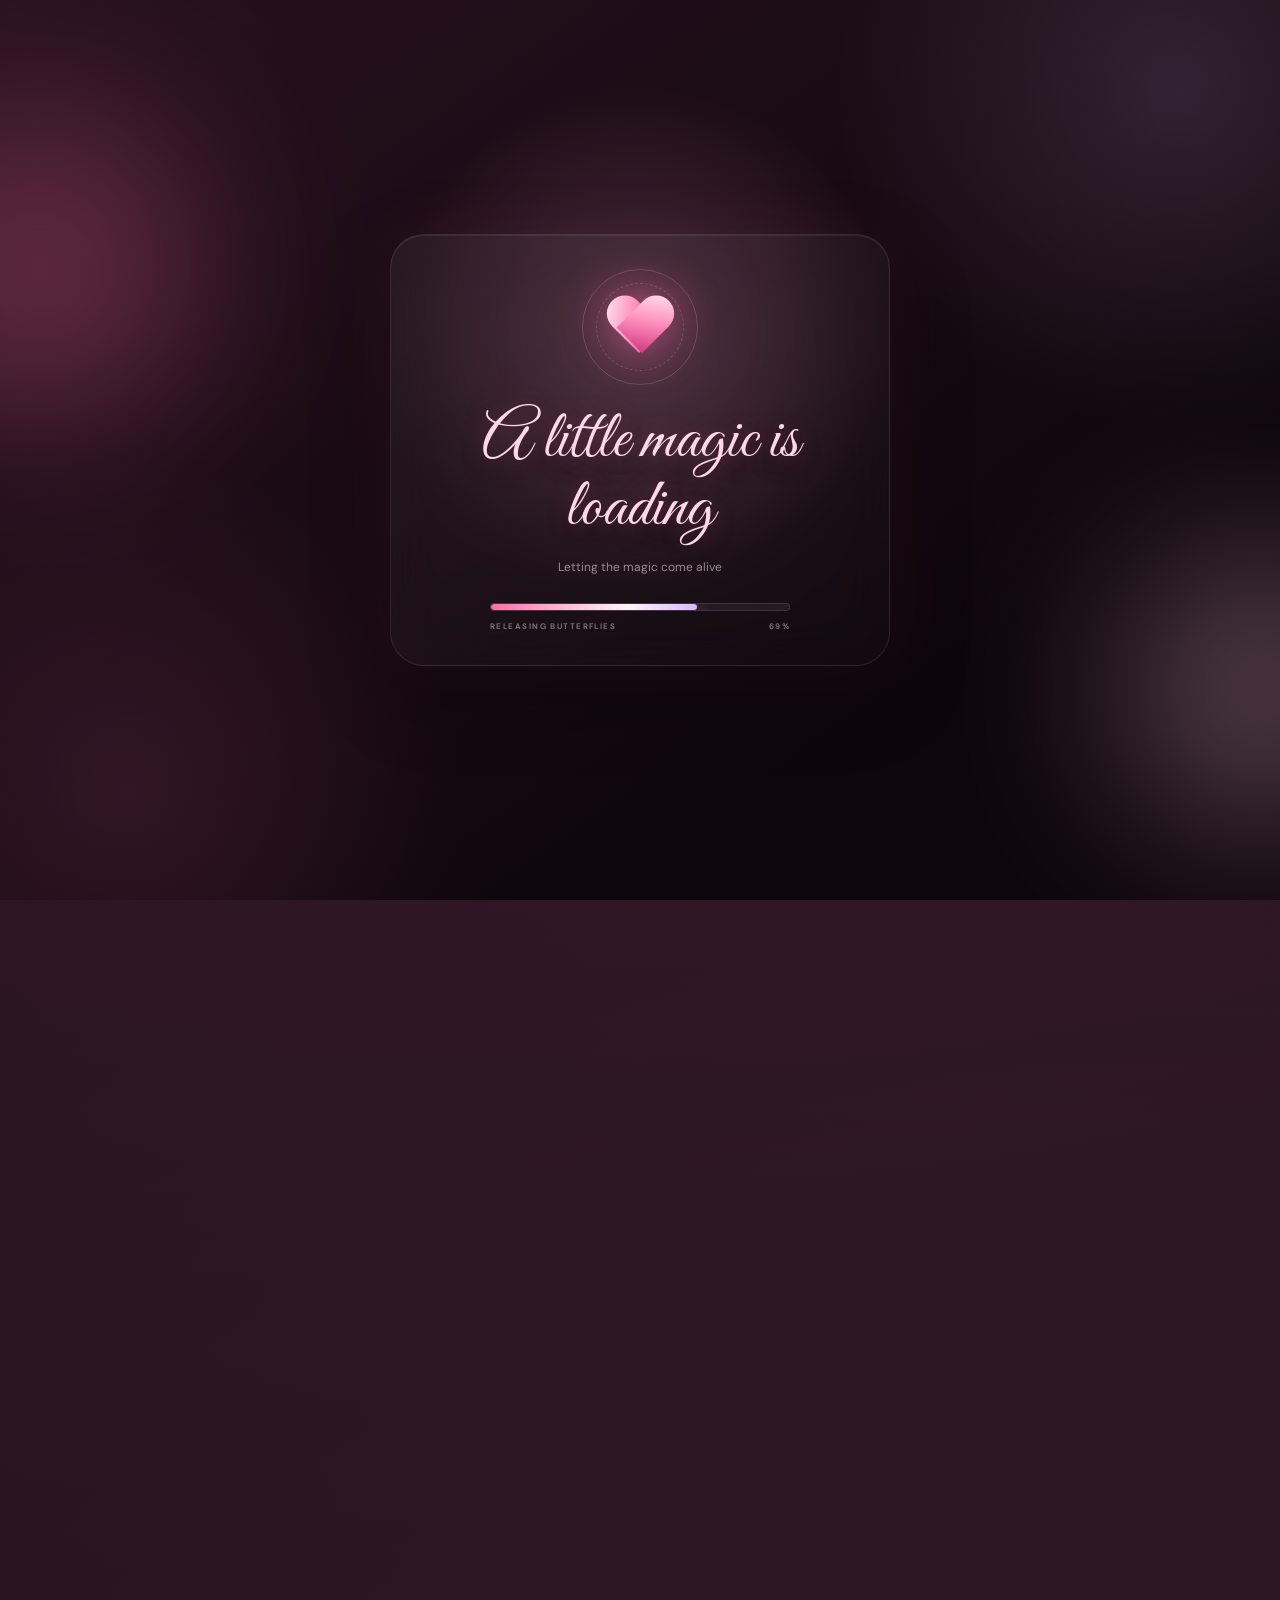
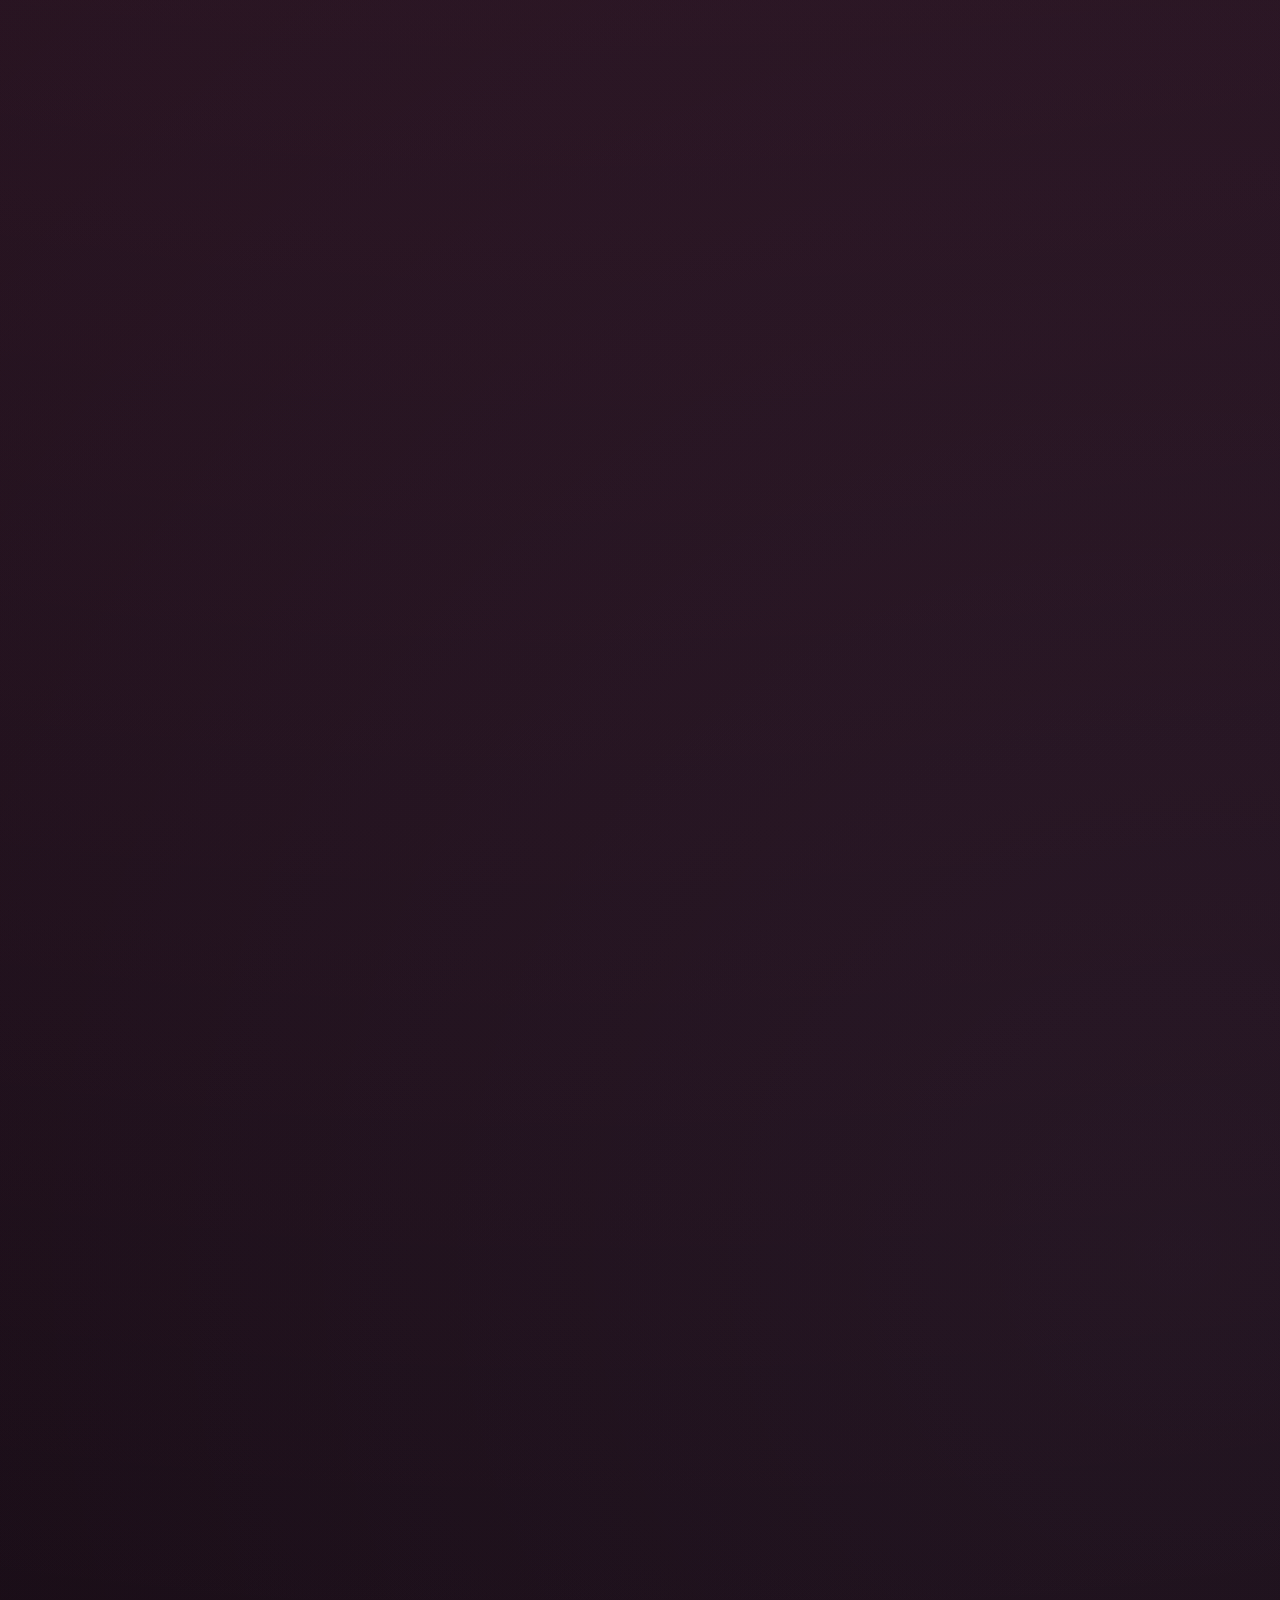
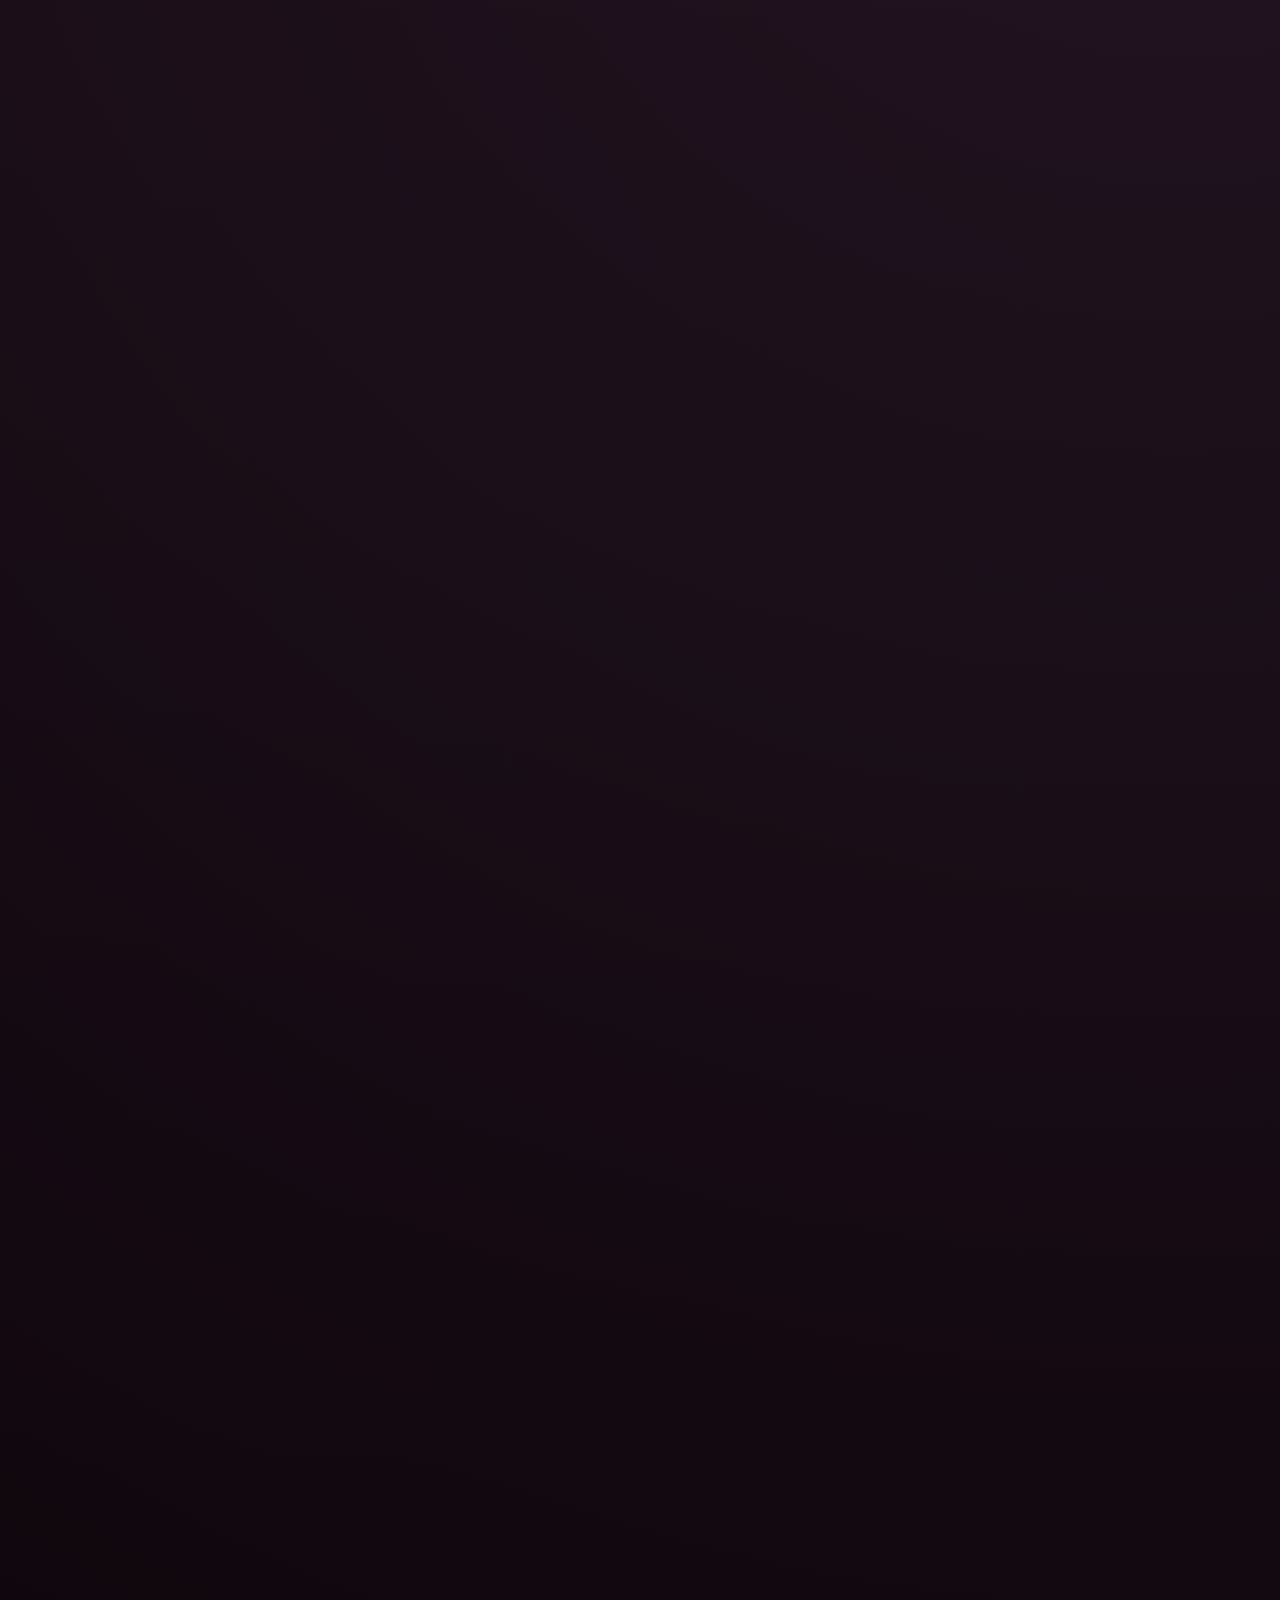
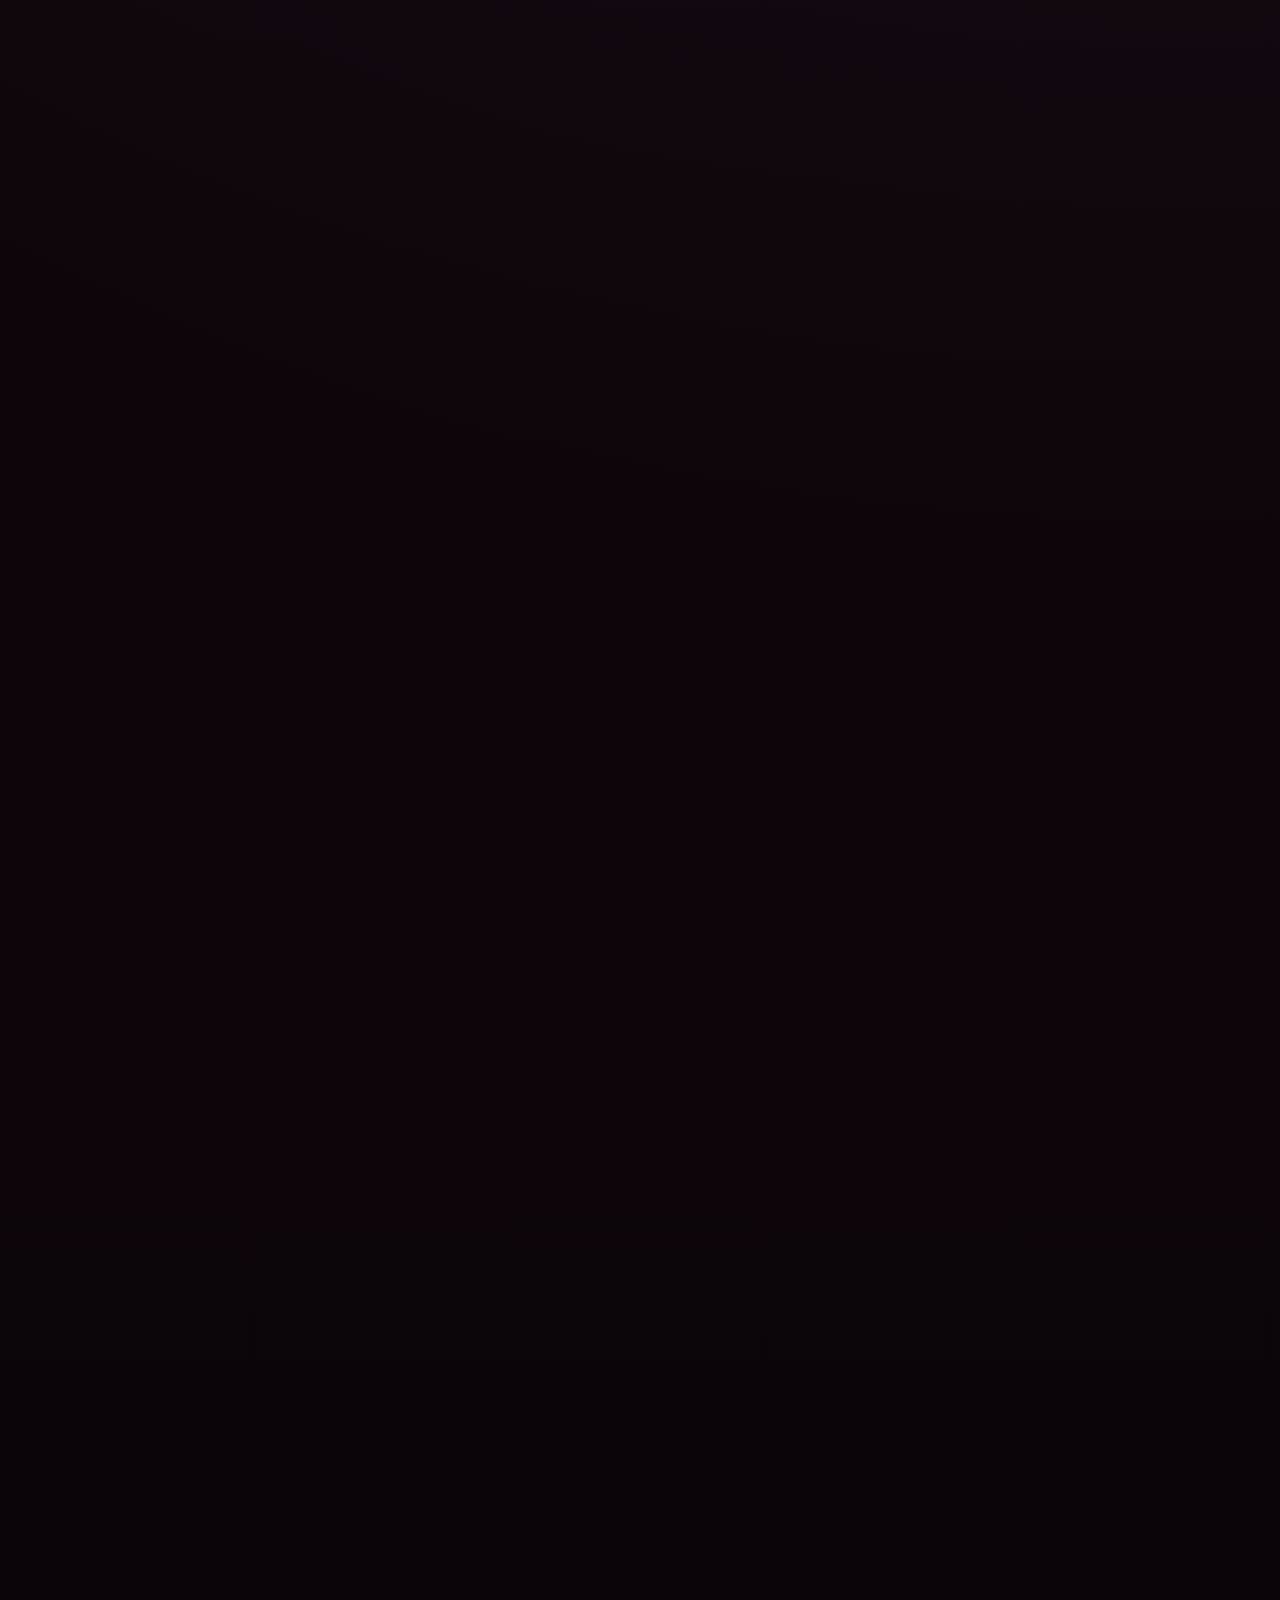
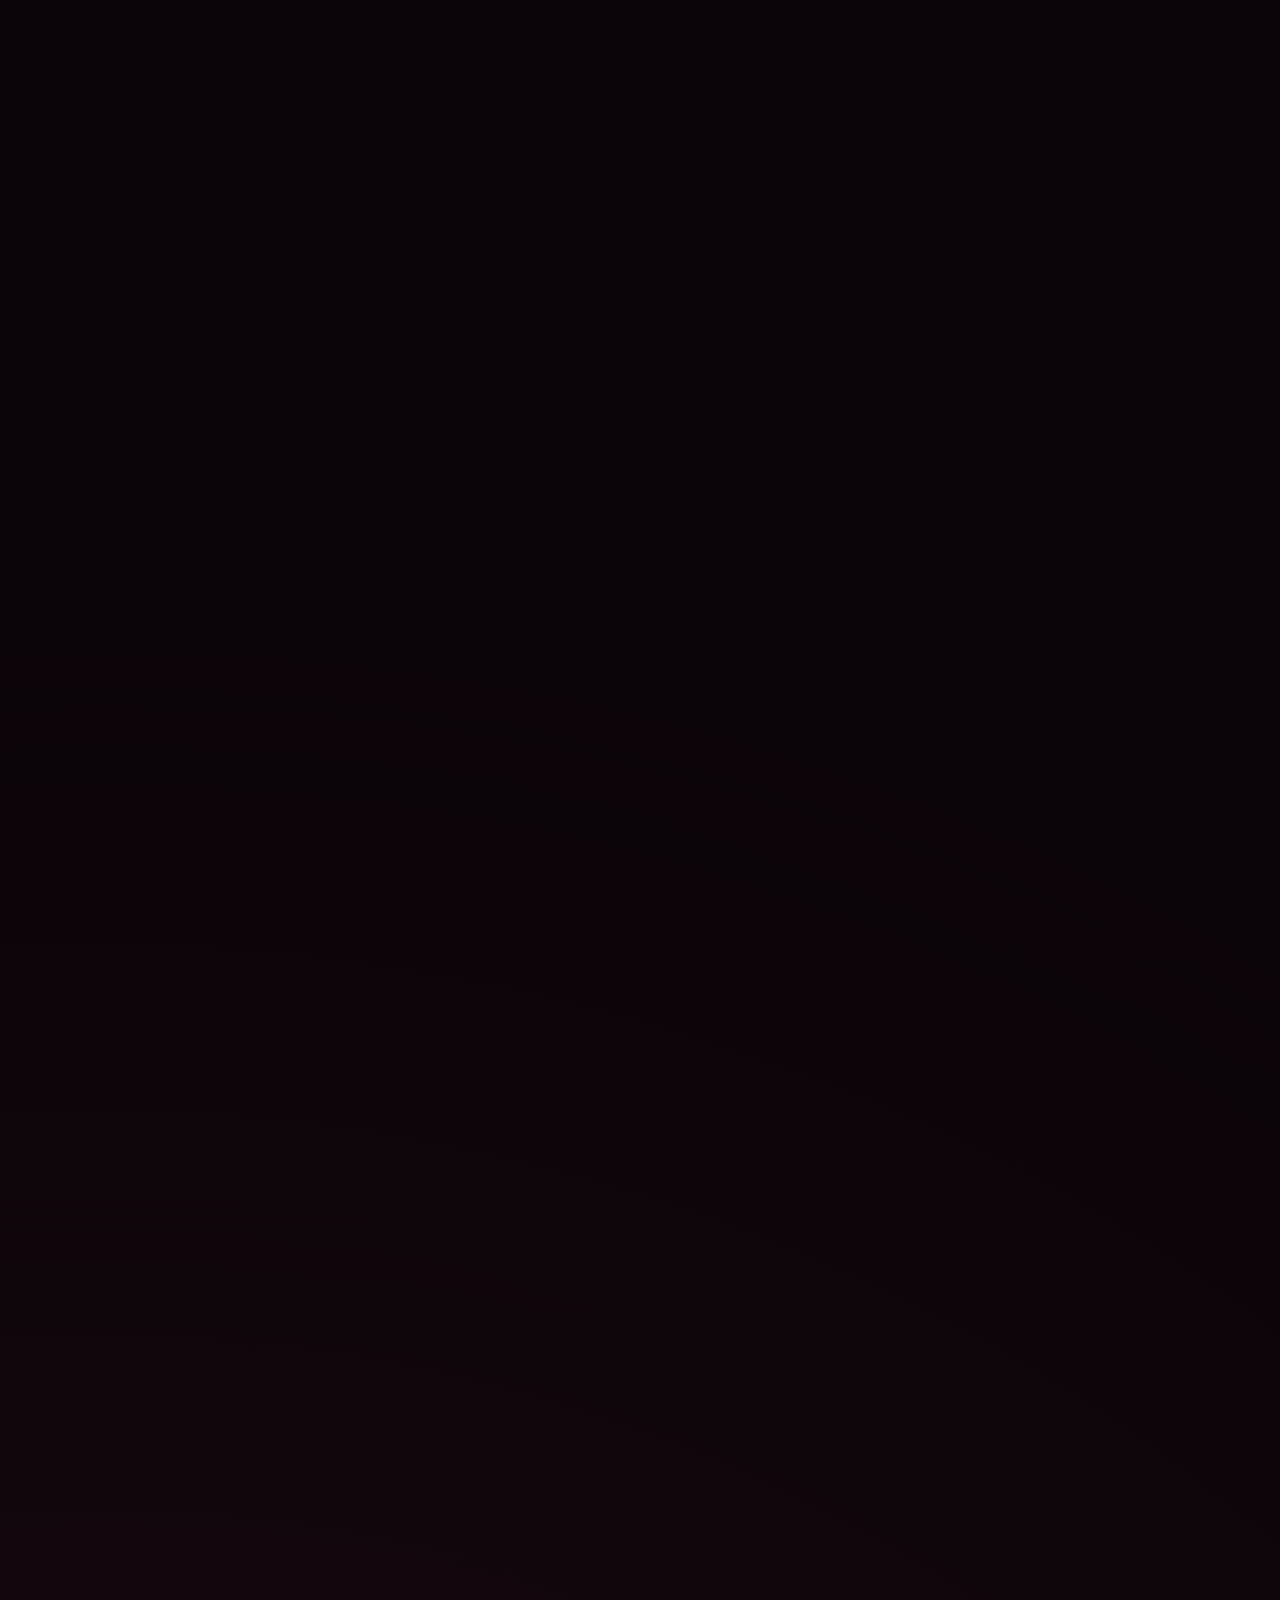
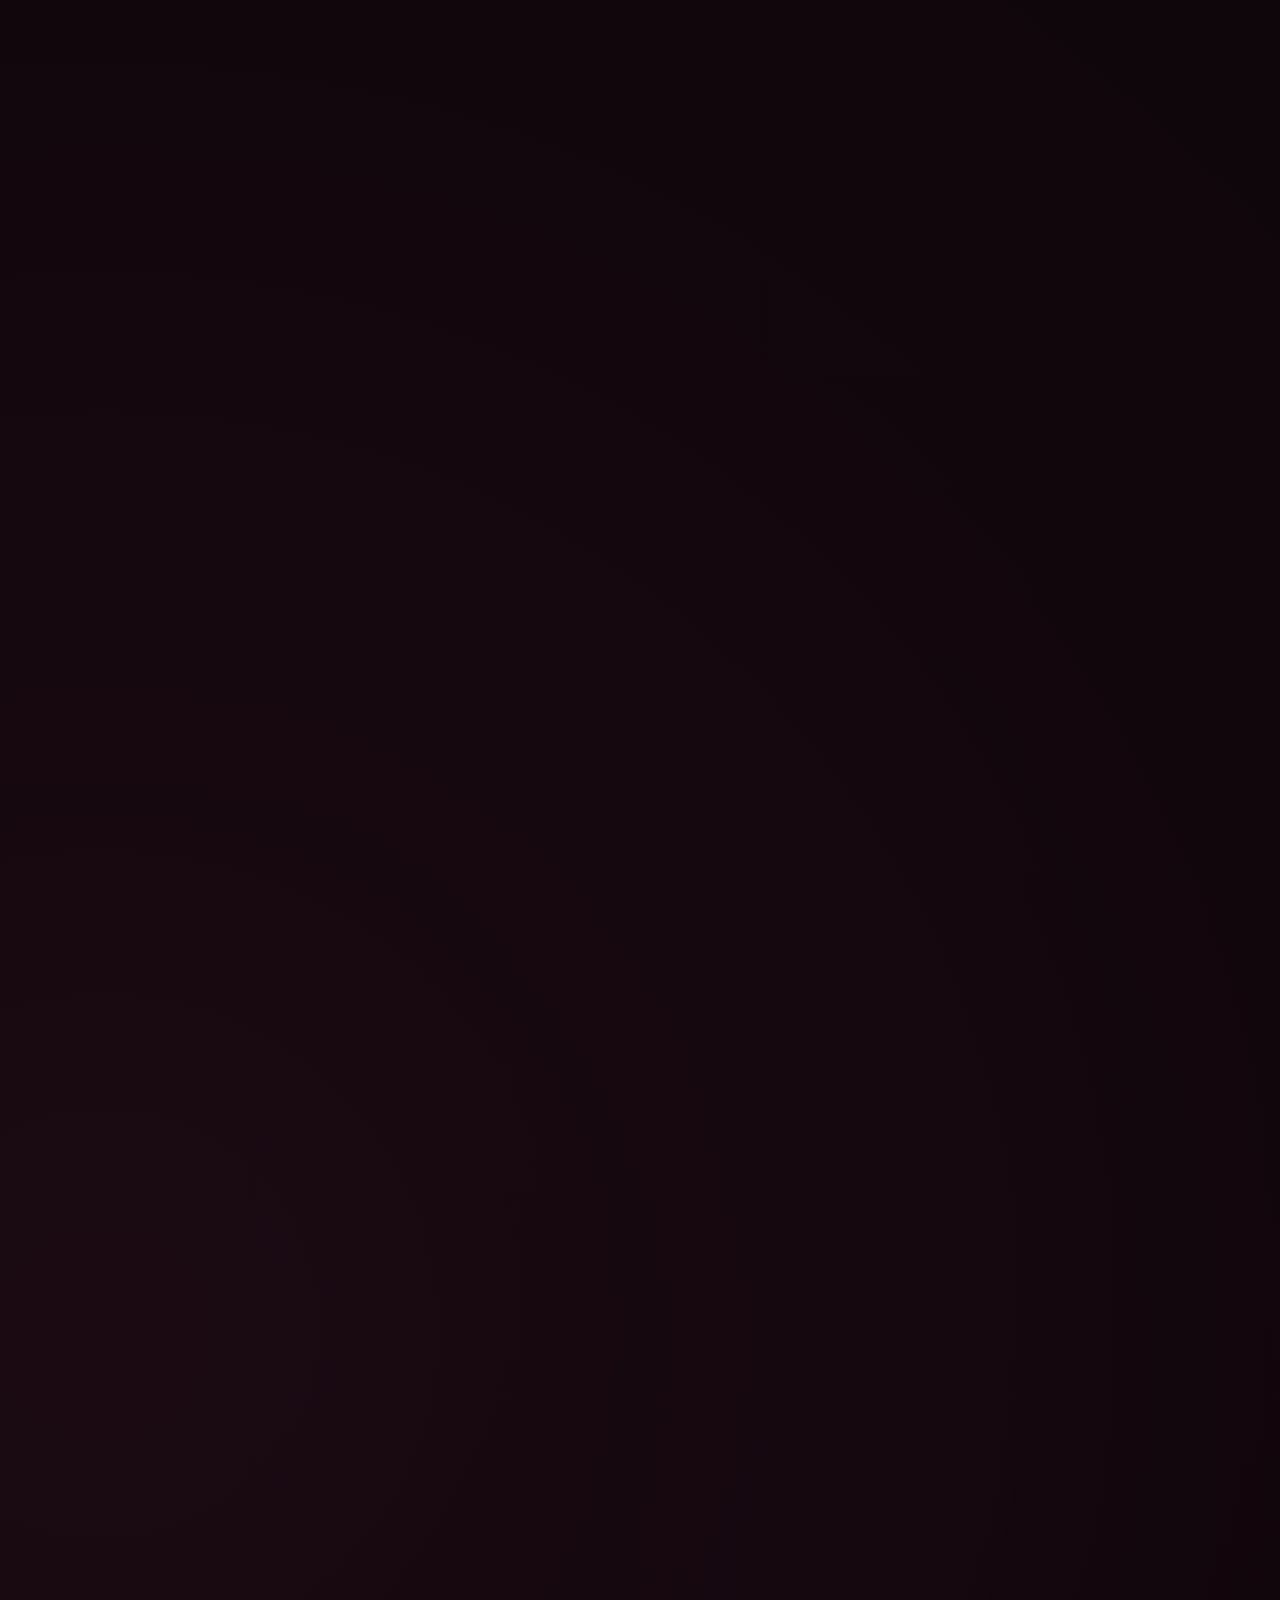
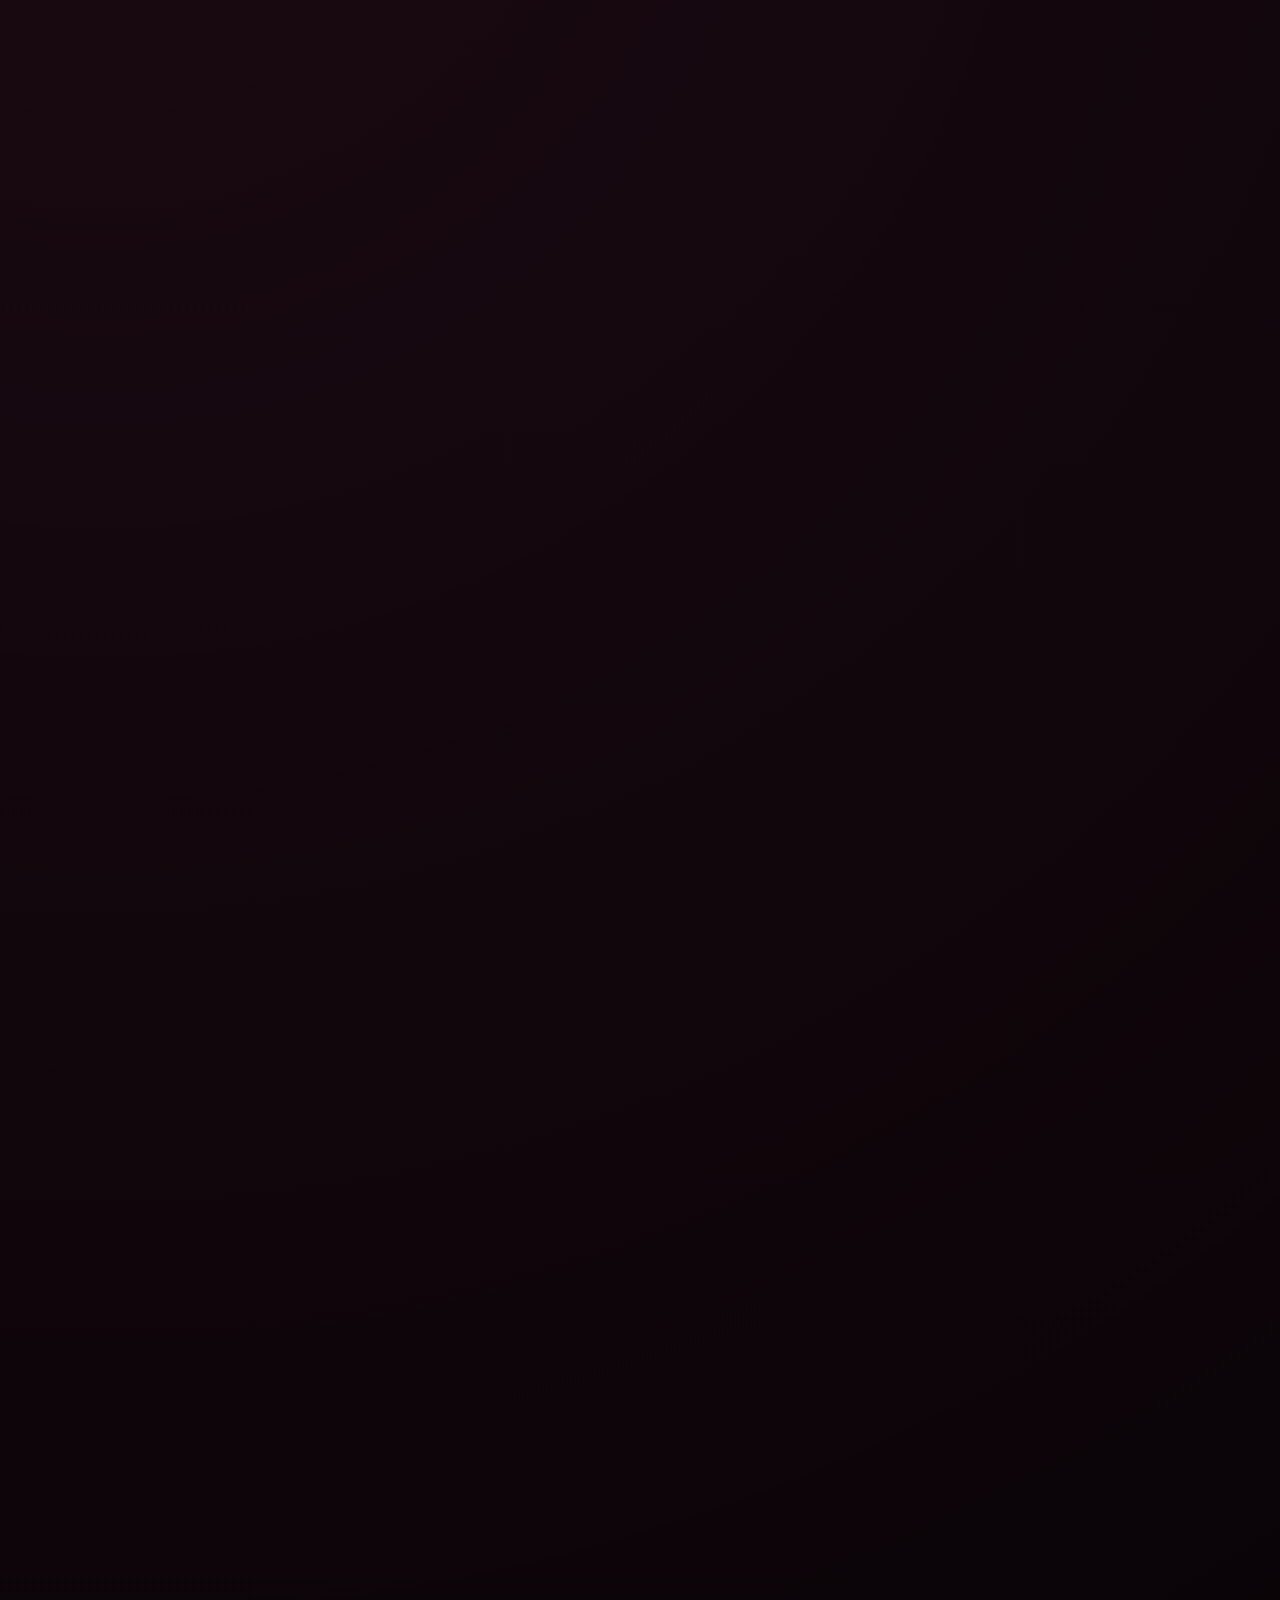
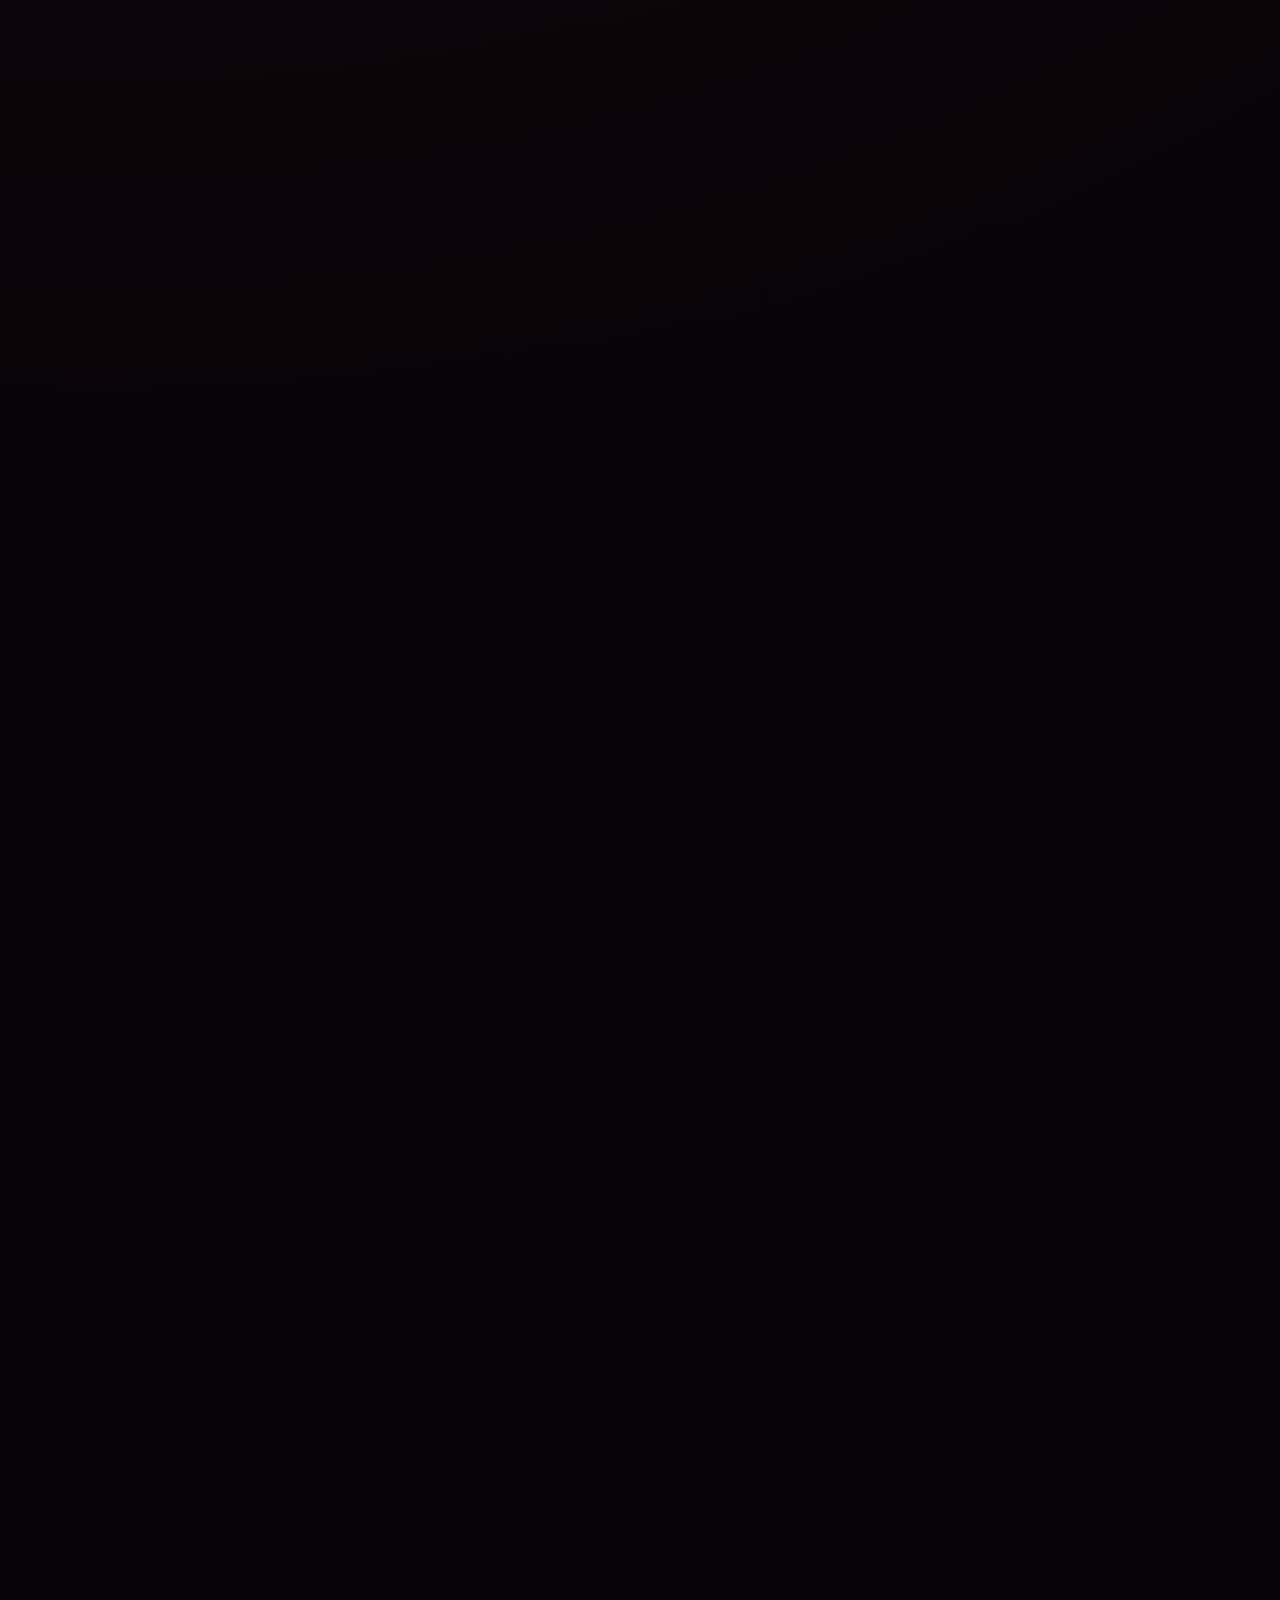
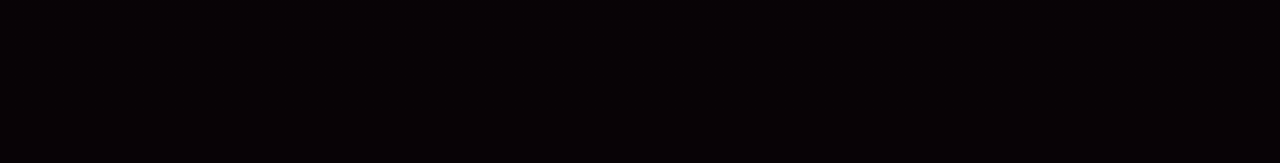
==== commit 75392b06: "Update index.html" ====
--- a/index.html
+++ b/index.html
@@ -4438,7 +4438,124 @@
       }
     }
 
-  </style>
+  
+
+    /* Gift section visibility and pink gift-box refinement */
+    .gift-heading {
+      width: min(680px, 100%);
+      margin: 0 auto 34px;
+      padding: 0 12px;
+      overflow: visible;
+    }
+
+    .gift-title {
+      max-width: 650px;
+      margin: 0 auto;
+      color: #ffe5f1;
+      font-size: clamp(48px, 6.4vw, 78px);
+      line-height: 1.02;
+      letter-spacing: -0.02em;
+      background: none;
+      -webkit-text-fill-color: currentColor;
+      text-shadow:
+        0 0 24px rgba(255, 145, 194, 0.2),
+        0 12px 30px rgba(0, 0, 0, 0.22);
+      animation: none;
+      overflow-wrap: normal;
+    }
+
+    .gift-copy {
+      margin-top: 16px;
+      color: rgba(255, 235, 244, 0.75);
+    }
+
+    .gift-stage {
+      min-height: 430px;
+    }
+
+    .gift-box-button {
+      width: min(320px, 82vw);
+      min-height: 350px;
+      padding: 28px 24px 24px;
+      gap: 14px;
+      border-color: rgba(255, 204, 228, 0.25);
+      background:
+        radial-gradient(circle at 50% 24%, rgba(255, 189, 218, 0.25), transparent 38%),
+        linear-gradient(145deg, rgba(255, 155, 199, 0.13), rgba(255, 255, 255, 0.025));
+      box-shadow:
+        0 30px 80px rgba(0, 0, 0, 0.34),
+        0 0 58px rgba(255, 100, 170, 0.16),
+        inset 0 1px 0 rgba(255, 255, 255, 0.1);
+    }
+
+    .gift-box-button:hover {
+      border-color: rgba(255, 211, 232, 0.42);
+      background:
+        radial-gradient(circle at 50% 24%, rgba(255, 198, 223, 0.32), transparent 40%),
+        linear-gradient(145deg, rgba(255, 155, 199, 0.18), rgba(255, 255, 255, 0.035));
+    }
+
+    .gift-icon-halo {
+      top: 43%;
+      width: 236px;
+      height: 236px;
+      background: radial-gradient(circle, rgba(255, 154, 201, 0.32), rgba(255, 110, 177, 0.1) 47%, transparent 72%);
+    }
+
+    .gift-box-icon {
+      width: min(230px, 68vw);
+      height: auto;
+      font-size: 0;
+      filter: none;
+      animation: giftIconSway 4.2s ease-in-out infinite;
+    }
+
+    .cute-gift-svg {
+      display: block;
+      width: 100%;
+      height: auto;
+      overflow: visible;
+    }
+
+    .gift-tap-label {
+      color: #fff6fb;
+      border-color: rgba(255, 220, 236, 0.28);
+      background: linear-gradient(90deg, rgba(179, 54, 112, 0.78), rgba(225, 91, 151, 0.78));
+      box-shadow: 0 10px 26px rgba(120, 30, 75, 0.28);
+    }
+
+    @media (max-width: 600px) {
+      .gift-heading {
+        margin-bottom: 28px;
+        padding: 0 6px;
+      }
+
+      .gift-title {
+        max-width: 340px;
+        font-size: clamp(43px, 13.5vw, 58px);
+        line-height: 1.02;
+      }
+
+      .gift-copy {
+        max-width: 330px;
+        font-size: 12px;
+      }
+
+      .gift-stage {
+        min-height: 390px;
+      }
+
+      .gift-box-button {
+        width: min(300px, 88vw);
+        min-height: 320px;
+        padding: 24px 18px 20px;
+      }
+
+      .gift-box-icon {
+        width: min(205px, 68vw);
+      }
+    }
+</style>
 </head>
 
 <body class="is-locked">
@@ -5090,7 +5207,47 @@
             aria-label="Open your anniversary gift"
           >
             <span class="gift-icon-halo" aria-hidden="true"></span>
-            <span class="gift-box-icon" aria-hidden="true">🎁</span>
+            <span class="gift-box-icon" aria-hidden="true">
+              <svg class="cute-gift-svg" viewBox="0 0 260 250" xmlns="http://www.w3.org/2000/svg">
+                <defs>
+                  <linearGradient id="cuteGiftBody" x1="0" y1="0" x2="1" y2="1">
+                    <stop offset="0%" stop-color="#ffd9eb"/>
+                    <stop offset="50%" stop-color="#ff9bc6"/>
+                    <stop offset="100%" stop-color="#d94e8e"/>
+                  </linearGradient>
+                  <linearGradient id="cuteGiftLid" x1="0" y1="0" x2="1" y2="1">
+                    <stop offset="0%" stop-color="#fff0f7"/>
+                    <stop offset="55%" stop-color="#ffb5d4"/>
+                    <stop offset="100%" stop-color="#e7639c"/>
+                  </linearGradient>
+                  <linearGradient id="cuteGiftRibbon" x1="0" y1="0" x2="1" y2="1">
+                    <stop offset="0%" stop-color="#fff8fc"/>
+                    <stop offset="55%" stop-color="#ffd0e4"/>
+                    <stop offset="100%" stop-color="#f28ab7"/>
+                  </linearGradient>
+                  <filter id="cuteGiftShadow" x="-30%" y="-30%" width="160%" height="180%">
+                    <feDropShadow dx="0" dy="16" stdDeviation="12" flood-color="#5c173b" flood-opacity=".32"/>
+                  </filter>
+                </defs>
+                <g filter="url(#cuteGiftShadow)">
+                  <ellipse cx="130" cy="226" rx="82" ry="13" fill="rgba(78,20,53,.22)"/>
+                  <rect x="48" y="98" width="164" height="120" rx="18" fill="url(#cuteGiftBody)"/>
+                  <rect x="112" y="98" width="36" height="120" rx="8" fill="url(#cuteGiftRibbon)"/>
+                  <rect x="36" y="75" width="188" height="48" rx="17" fill="url(#cuteGiftLid)"/>
+                  <rect x="112" y="75" width="36" height="48" rx="8" fill="url(#cuteGiftRibbon)"/>
+                  <path d="M128 77C99 71 80 56 84 40c4-14 22-17 36-8 13 8 20 24 22 39Z" fill="#ff7fb4"/>
+                  <path d="M132 77c29-6 48-21 44-37-4-14-22-17-36-8-13 8-20 24-22 39Z" fill="#ff7fb4"/>
+                  <ellipse cx="130" cy="78" rx="24" ry="18" fill="#f45b9a"/>
+                  <path d="M93 112h18" stroke="#fff7fb" stroke-width="5" stroke-linecap="round" opacity=".72"/>
+                  <path d="M67 139h20" stroke="#fff7fb" stroke-width="5" stroke-linecap="round" opacity=".45"/>
+                  <circle cx="68" cy="66" r="5" fill="#fff6fb"/>
+                  <path d="M68 54v24M56 66h24" stroke="#fff6fb" stroke-width="3" stroke-linecap="round"/>
+                  <circle cx="202" cy="51" r="4" fill="#fff6fb"/>
+                  <path d="M202 42v18M193 51h18" stroke="#fff6fb" stroke-width="2.5" stroke-linecap="round"/>
+                  <path d="M190 160c0-9 12-14 18-5 6-9 18-4 18 5 0 11-18 21-18 21s-18-10-18-21Z" fill="#fff0f7" opacity=".85"/>
+                </g>
+              </svg>
+            </span>
             <span class="gift-tap-label">Tap to open</span>
           </button>
 
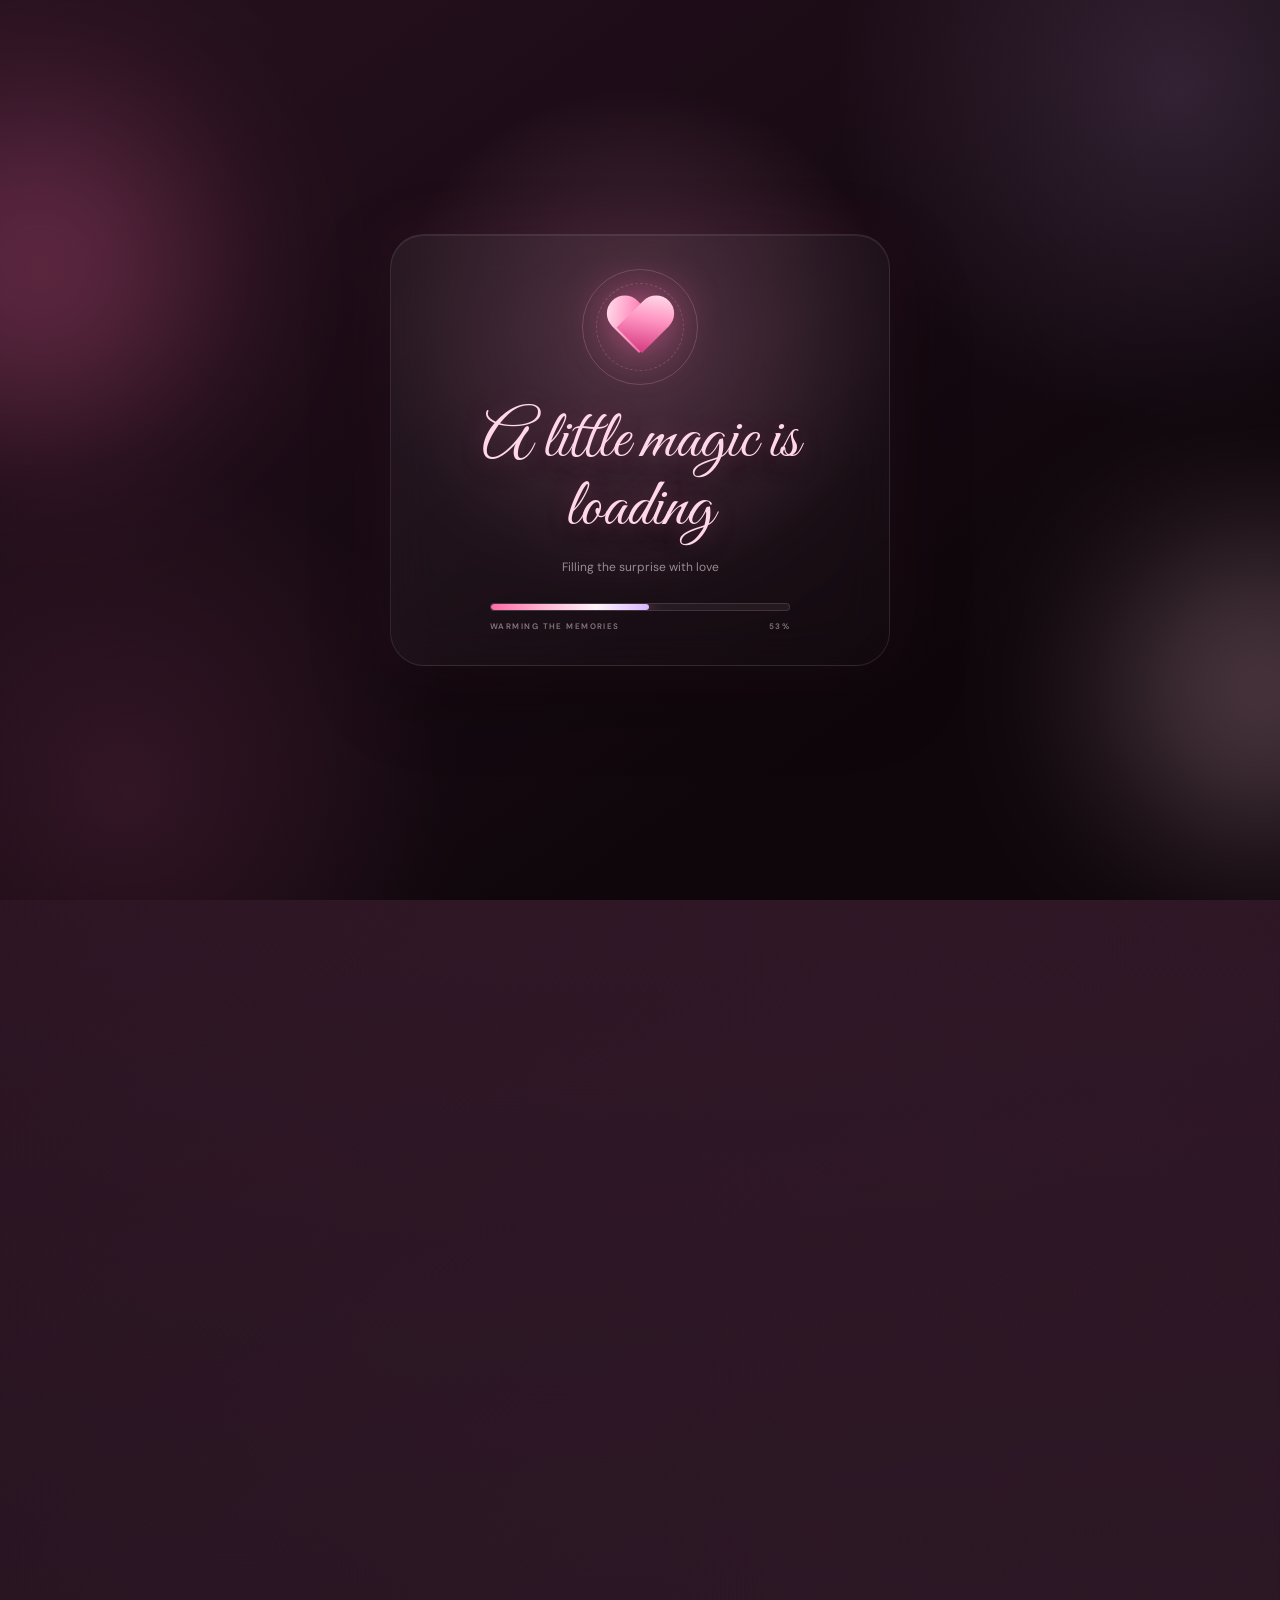
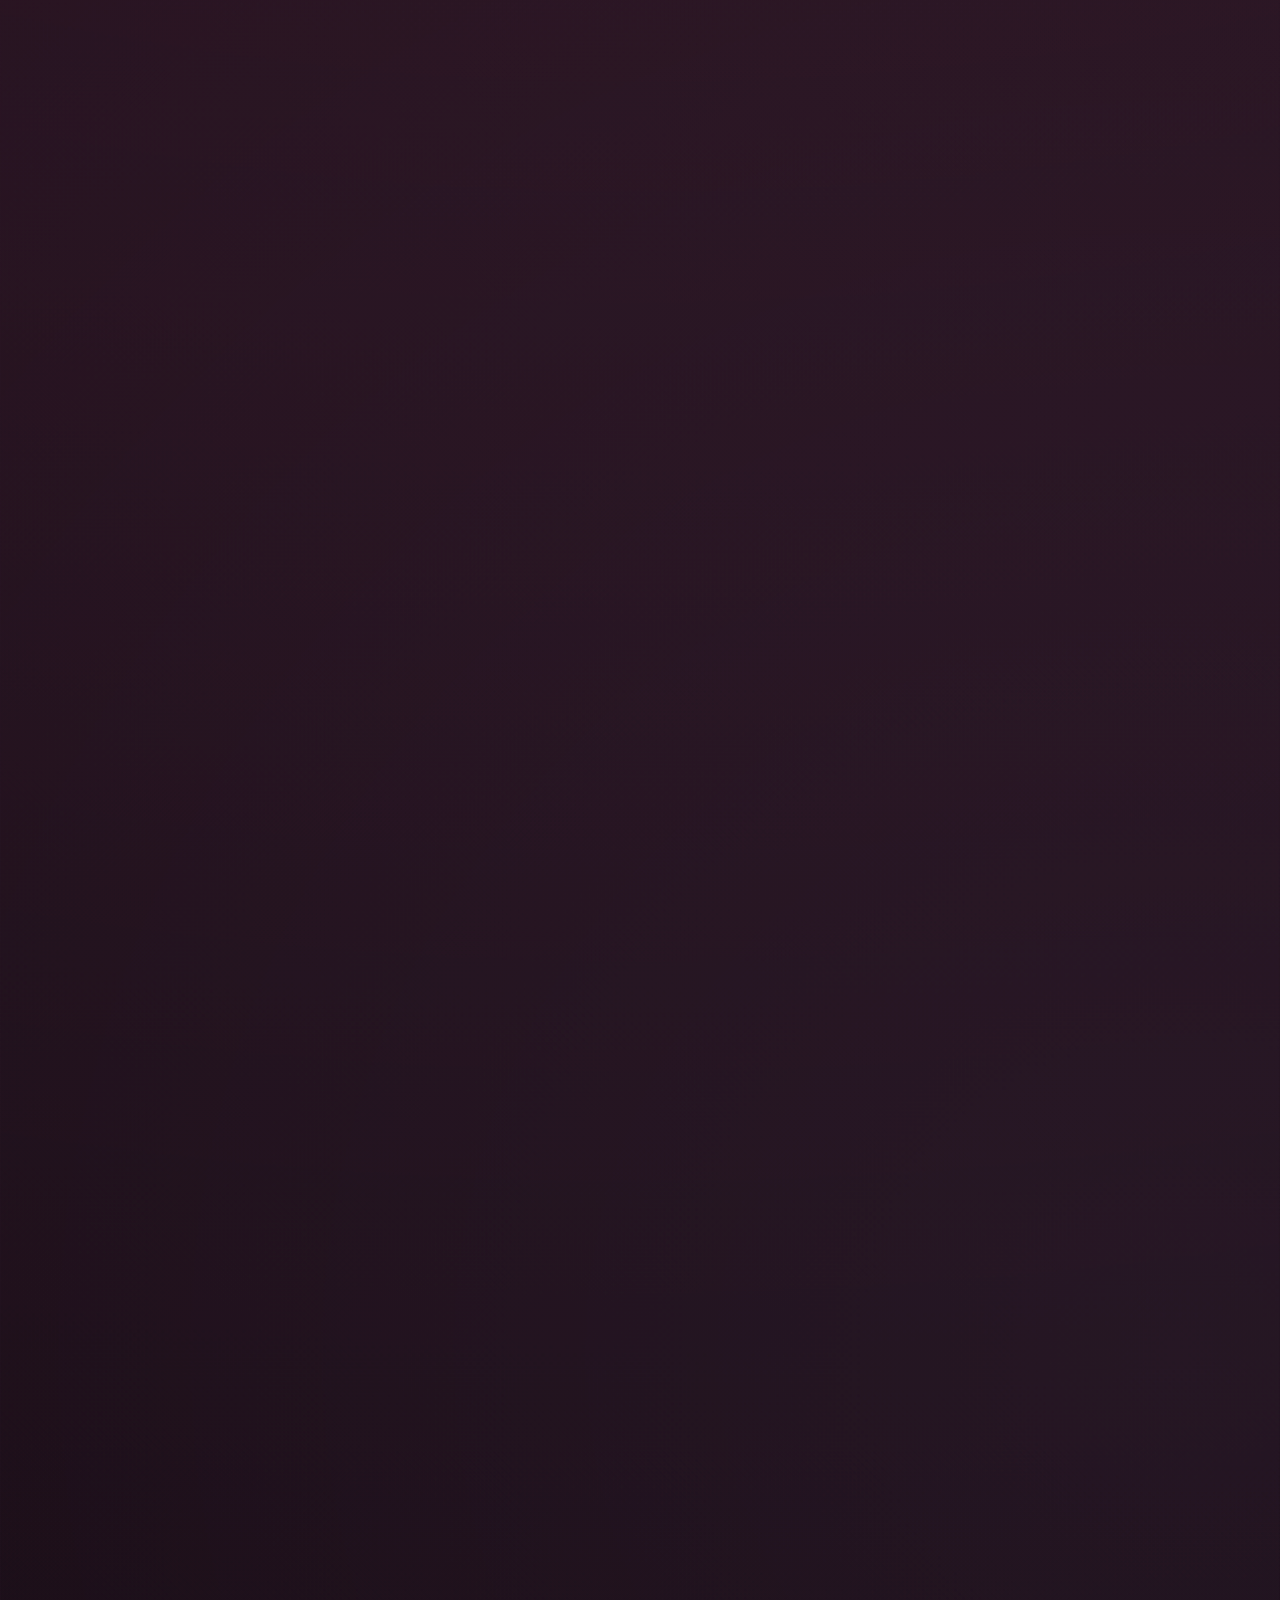
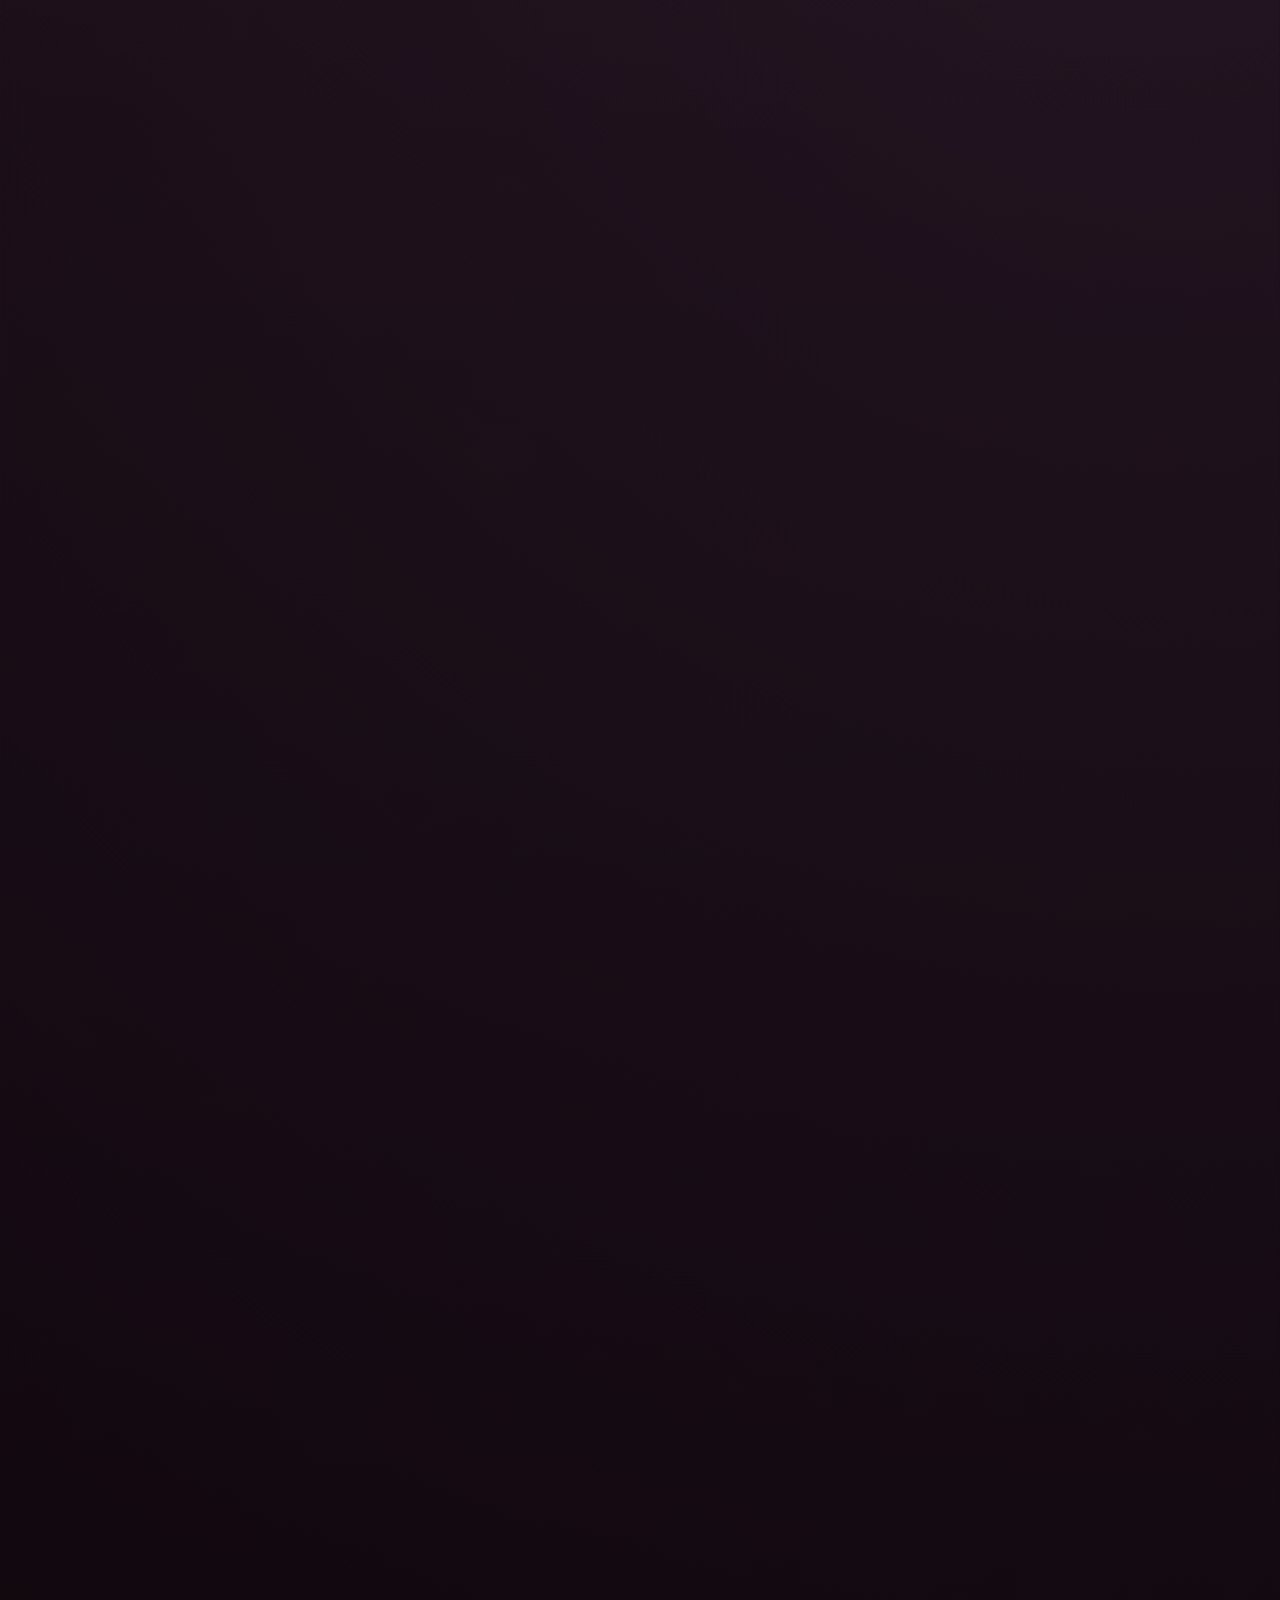
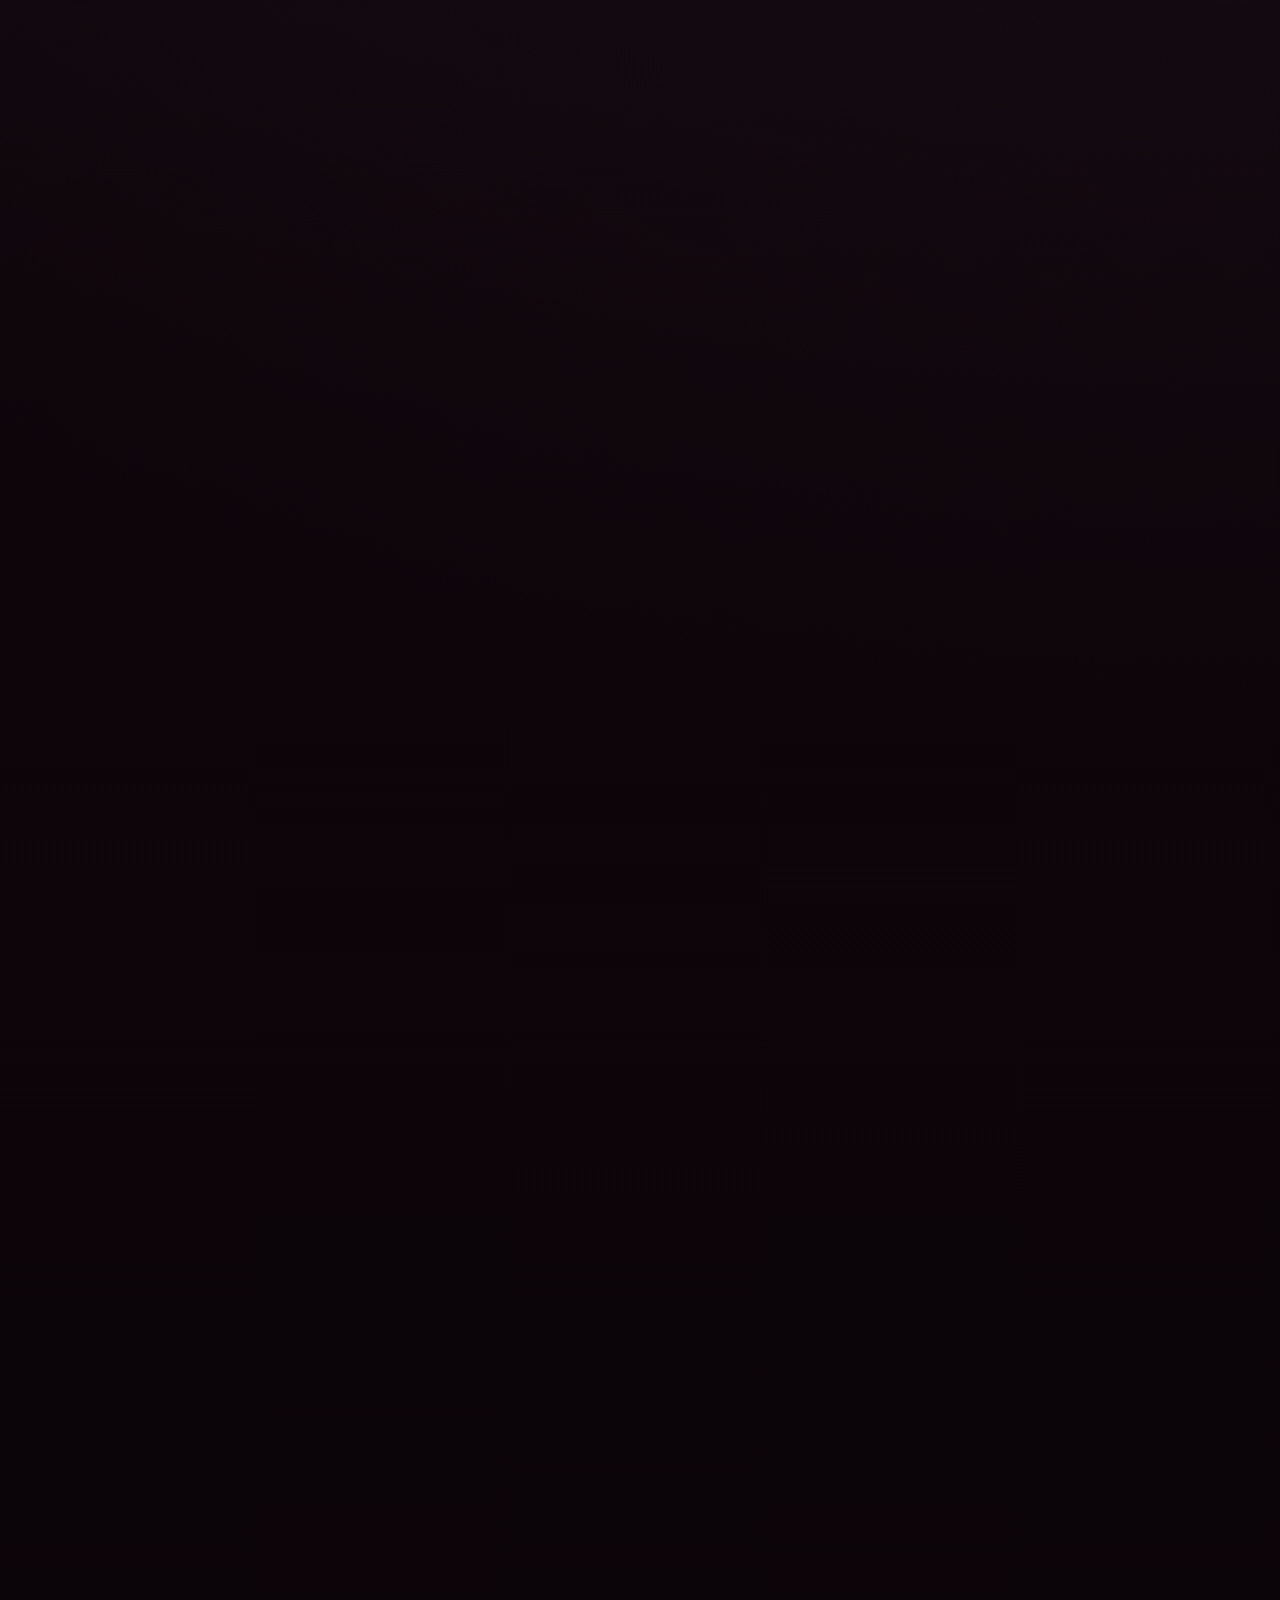
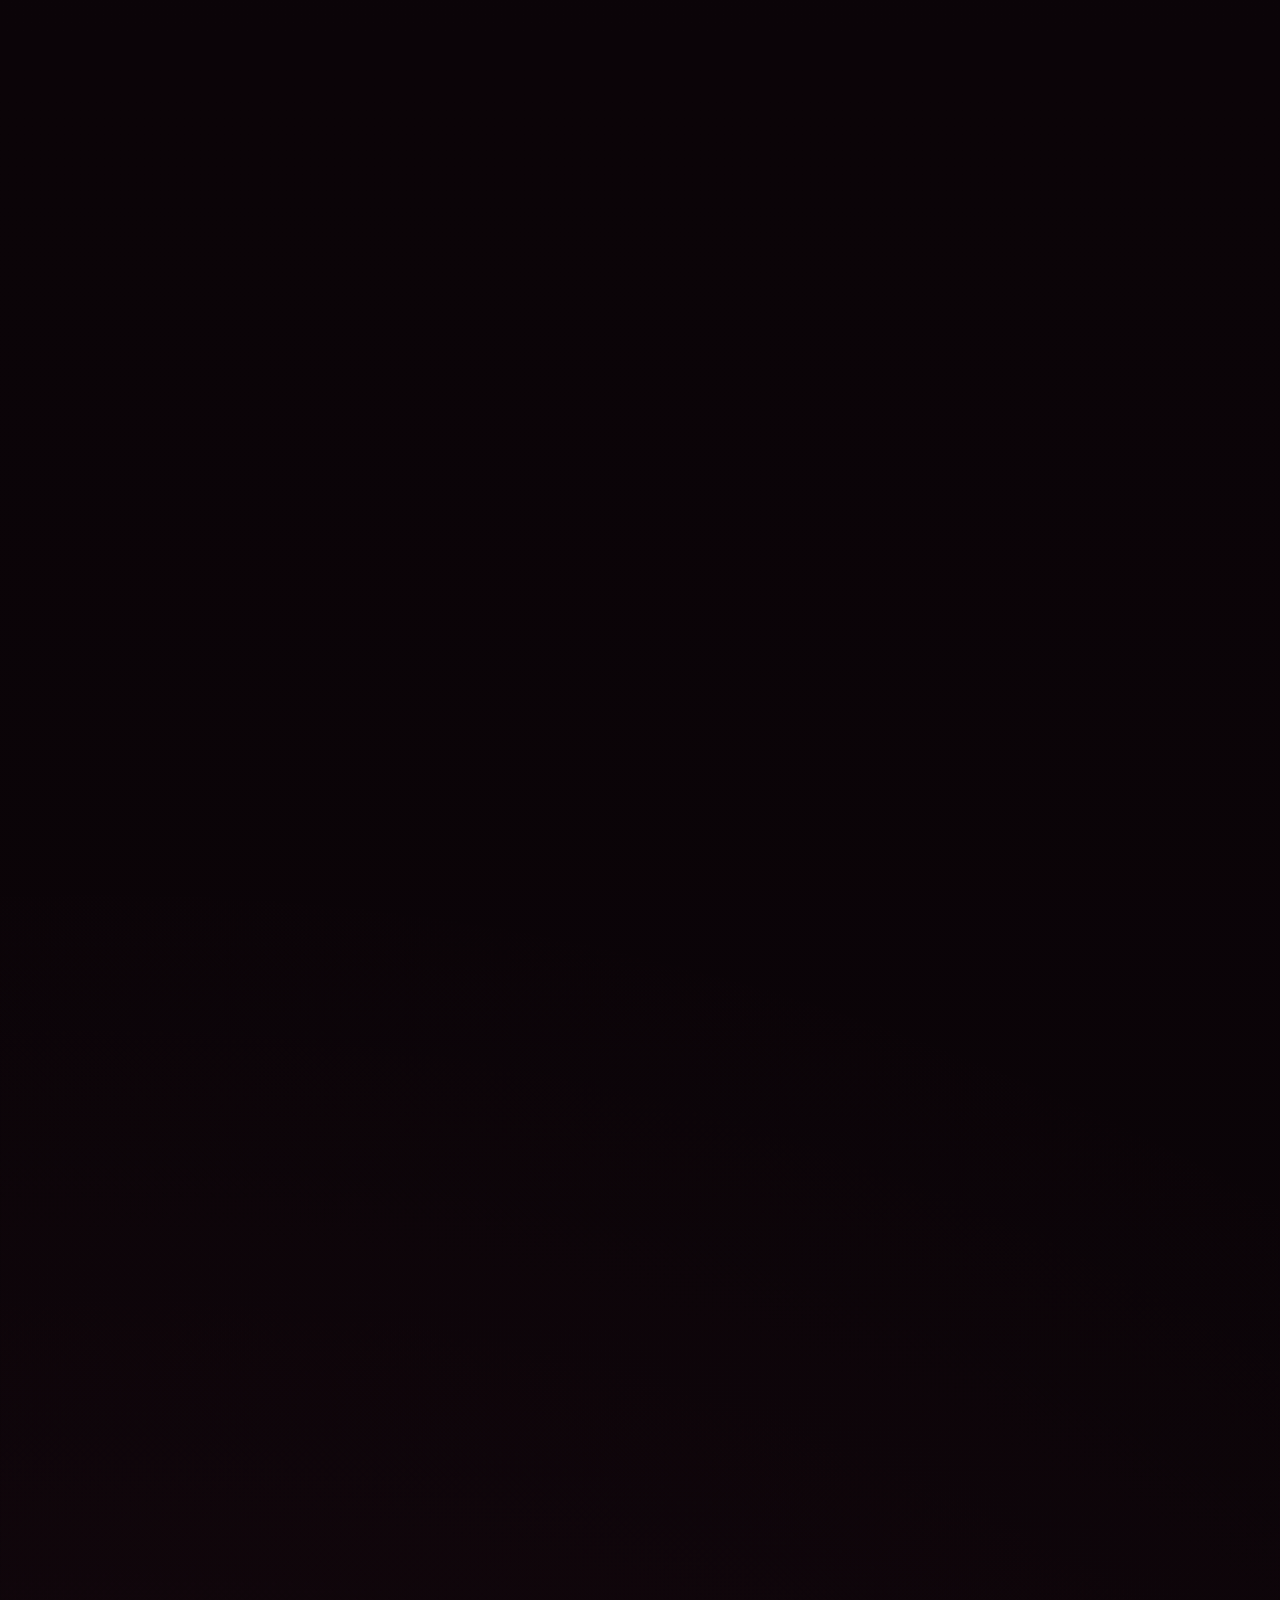
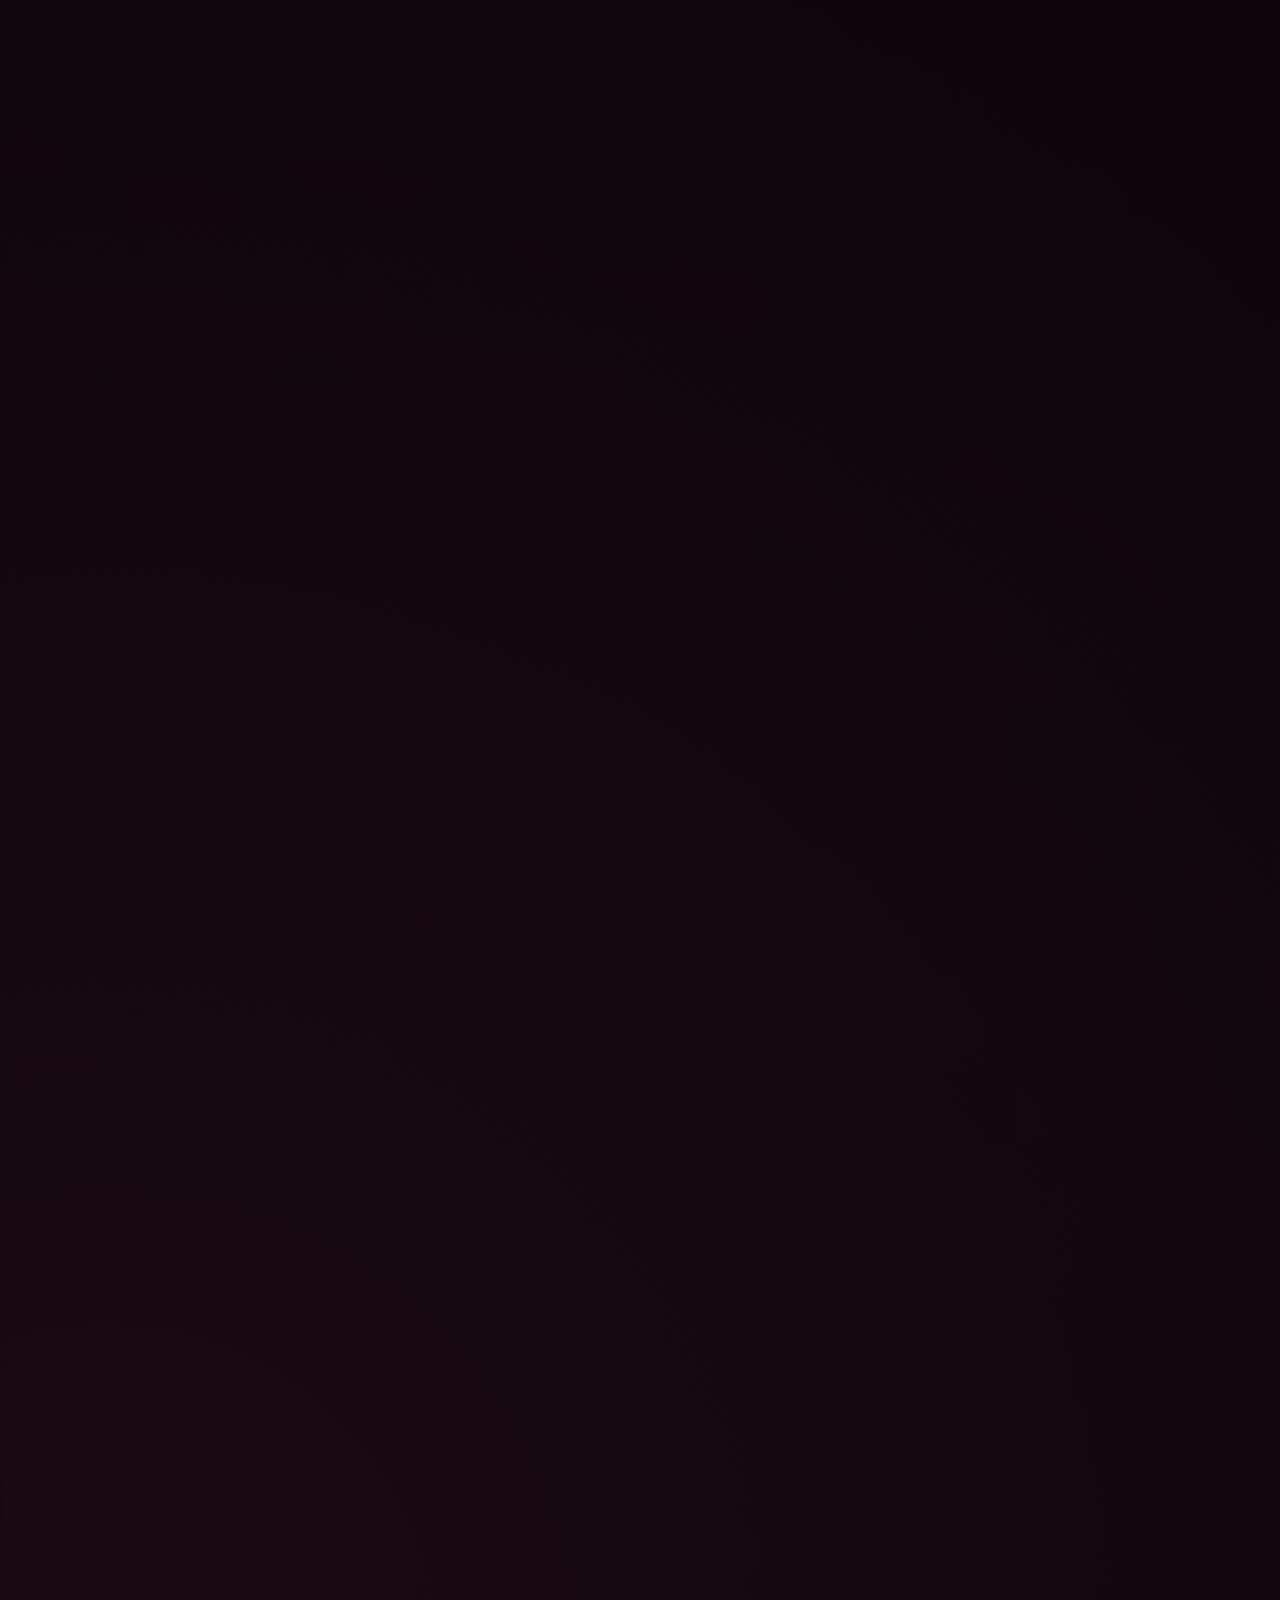
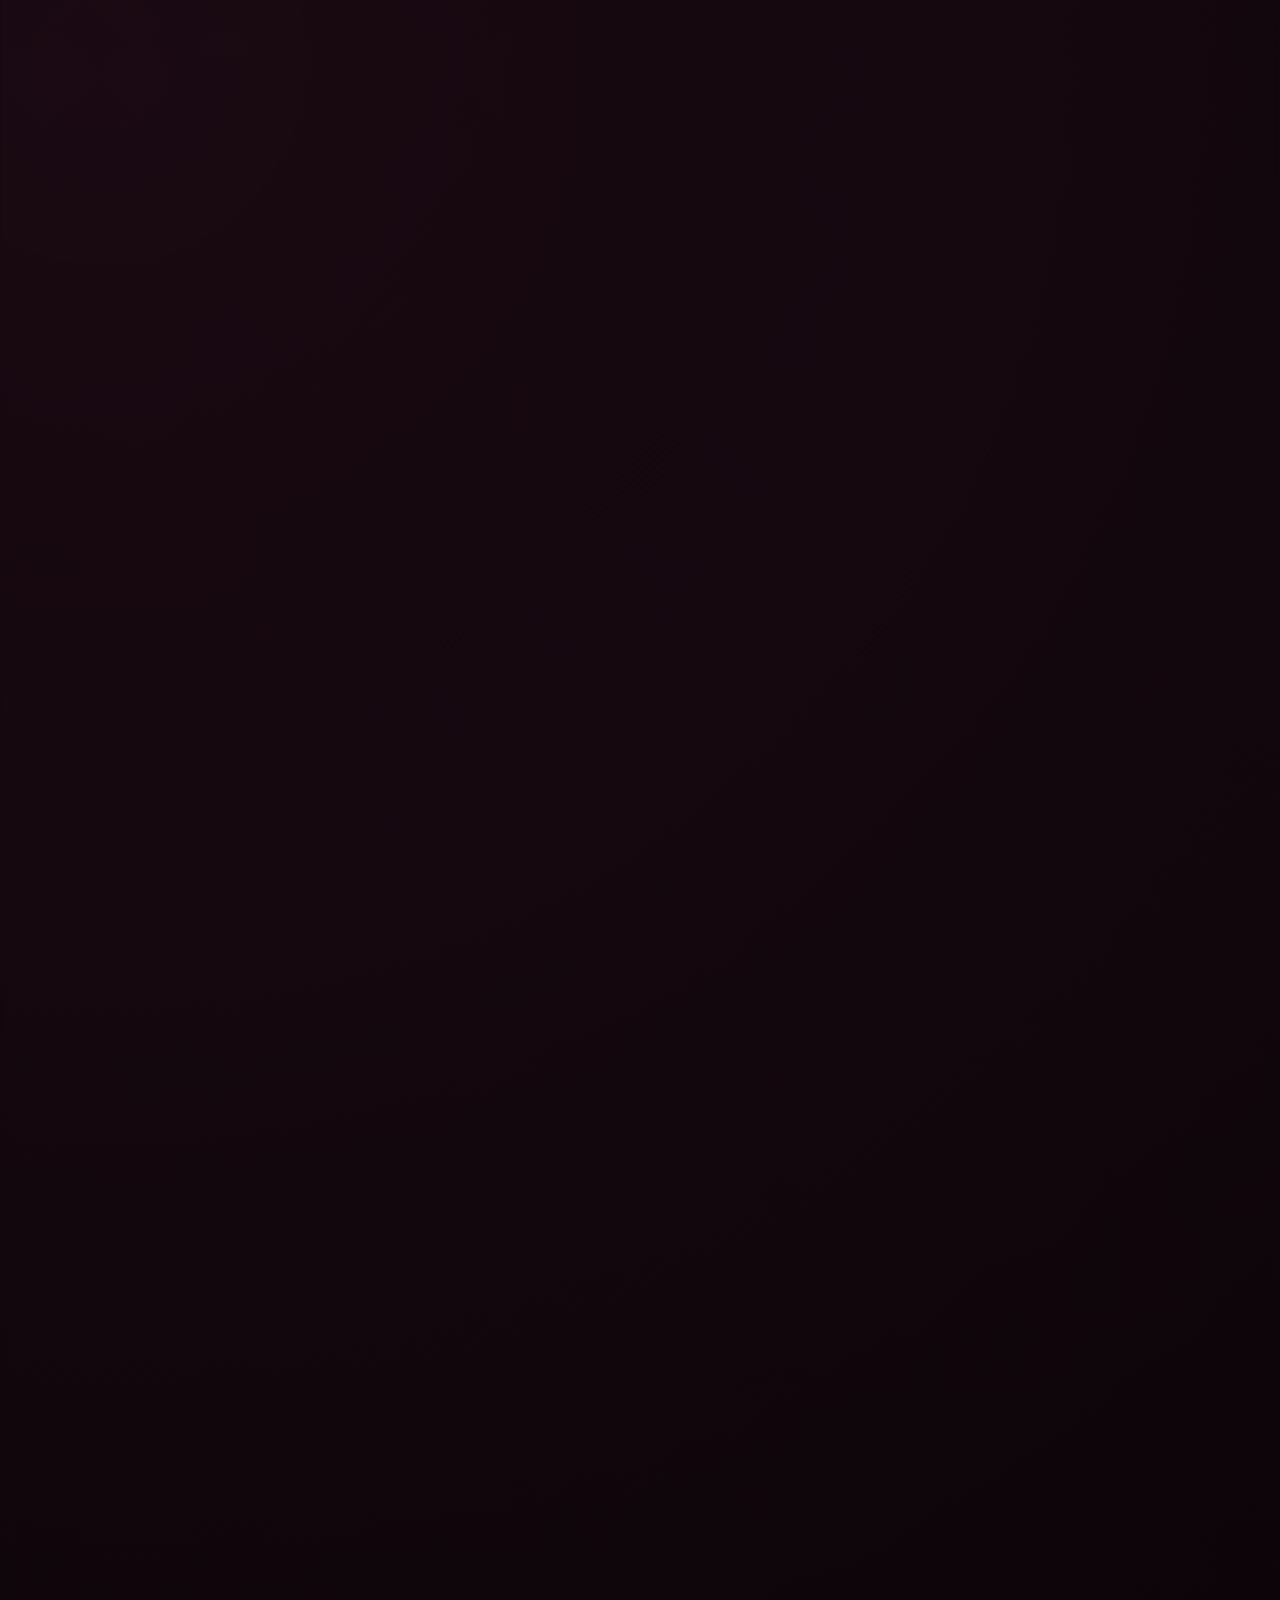
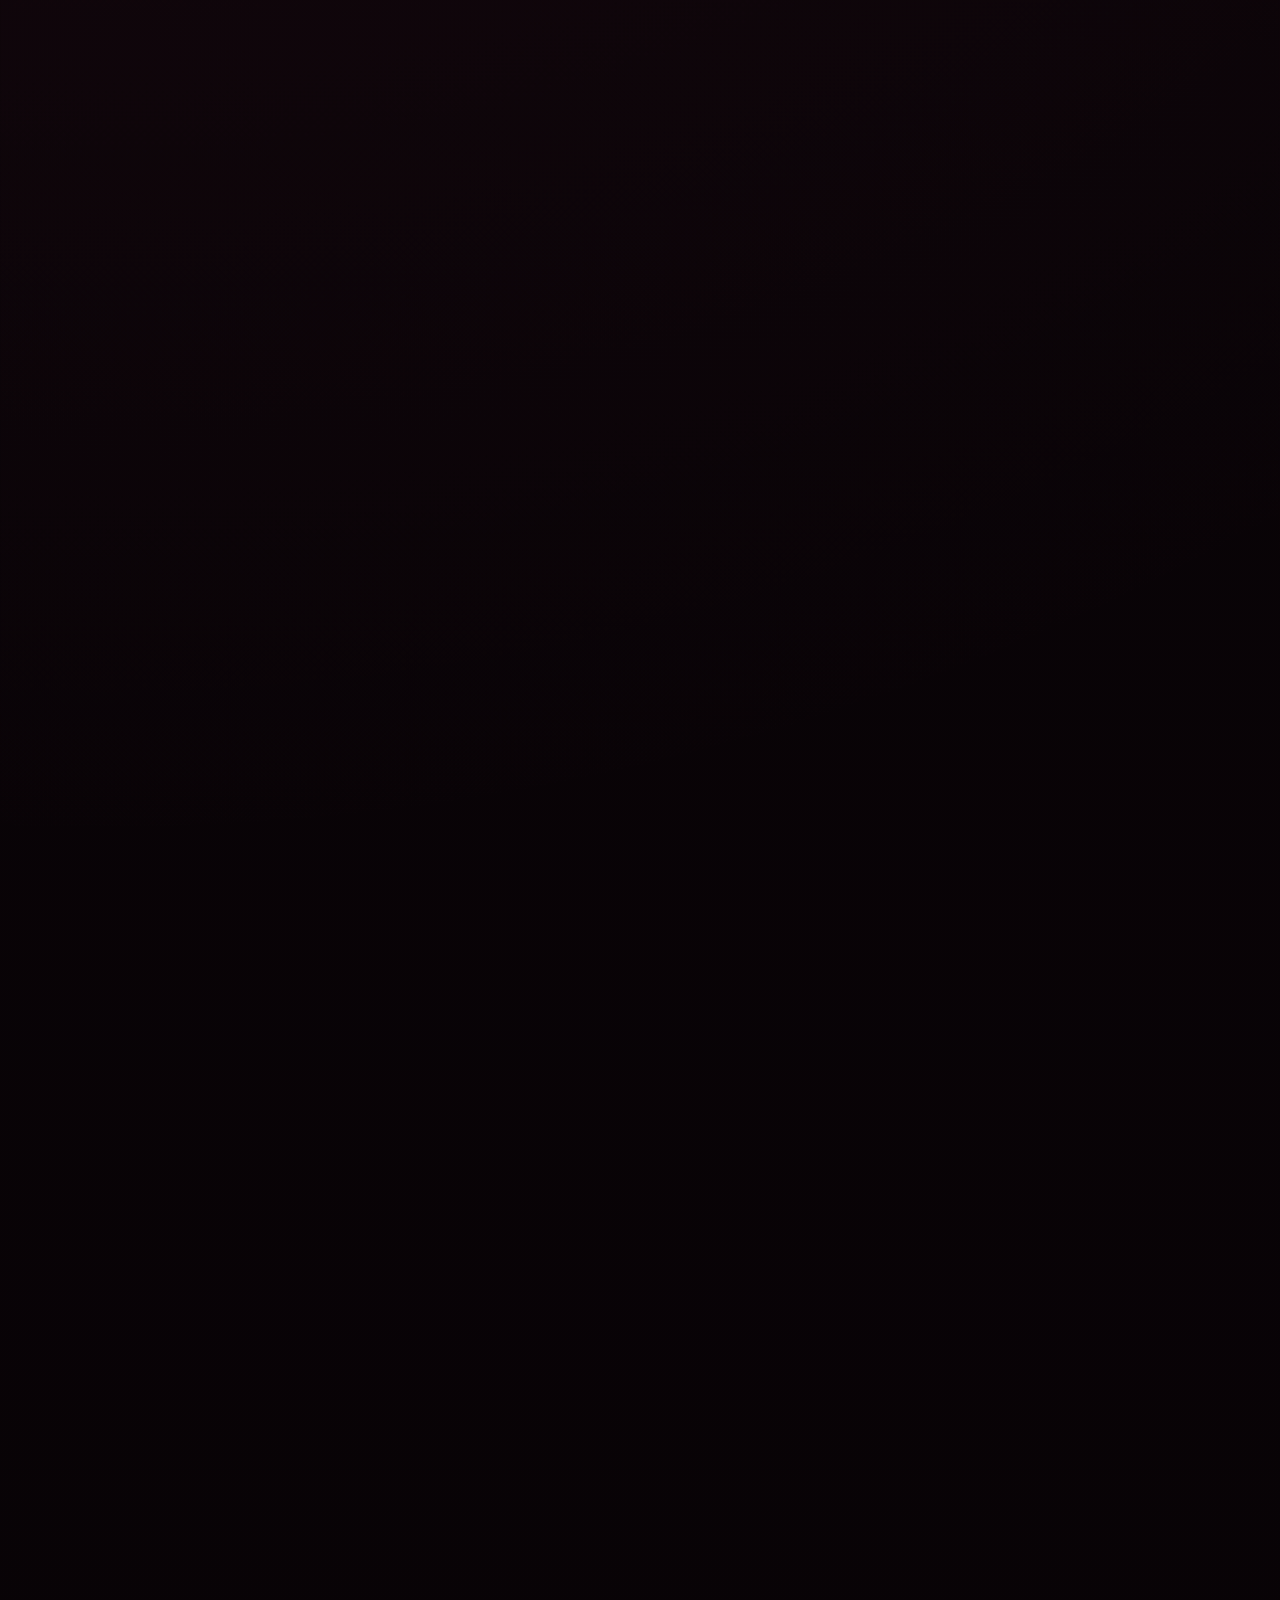
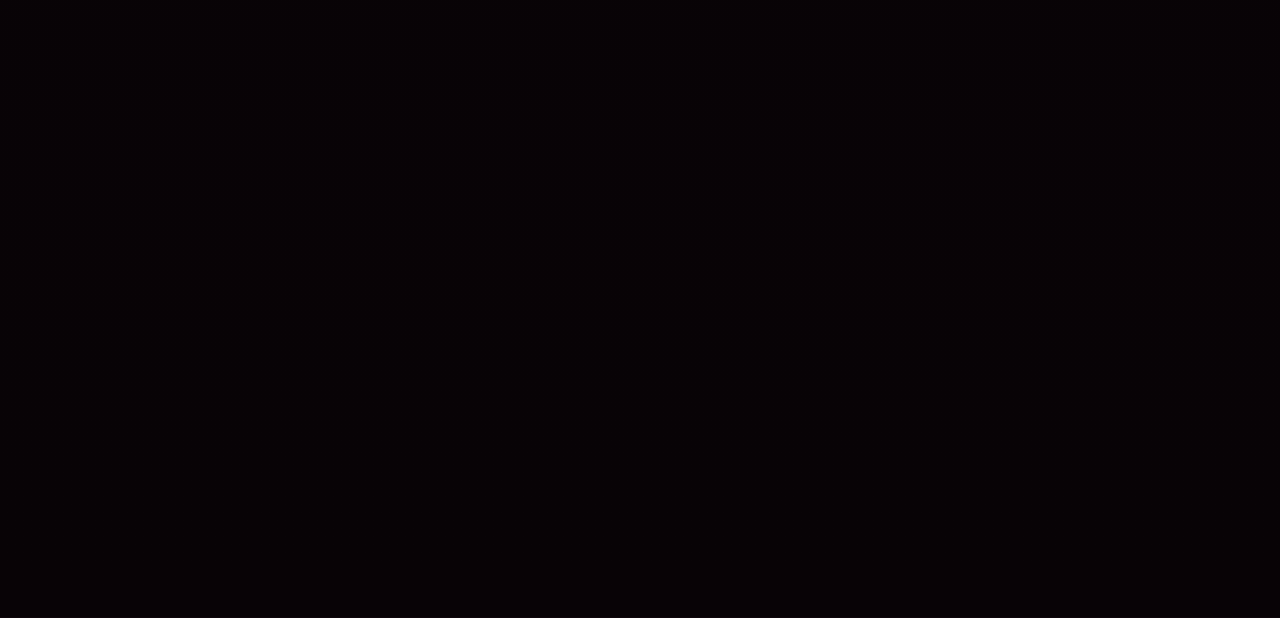
==== commit 5d782b3b: "Update index.html" ====
--- a/index.html
+++ b/index.html
@@ -2309,6 +2309,126 @@
       line-height: 1.55;
     }
 
+    .other-games-section {
+      position: relative;
+      margin-top: 42px;
+      padding: clamp(28px, 4vw, 44px);
+      overflow: hidden;
+      border: 1px solid rgba(255, 227, 240, 0.12);
+      border-radius: 30px;
+      background:
+        radial-gradient(circle at 0% 0%, rgba(255, 139, 194, 0.14), transparent 34%),
+        radial-gradient(circle at 100% 100%, rgba(202, 159, 255, 0.11), transparent 32%),
+        linear-gradient(145deg, rgba(255, 255, 255, 0.06), rgba(255, 255, 255, 0.02));
+      box-shadow:
+        0 24px 65px rgba(0, 0, 0, 0.24),
+        inset 0 1px 0 rgba(255, 255, 255, 0.06);
+      backdrop-filter: blur(20px);
+      -webkit-backdrop-filter: blur(20px);
+    }
+
+    .other-games-header {
+      width: min(700px, 100%);
+      margin: 0 auto 28px;
+      text-align: center;
+    }
+
+    .other-games-title {
+      margin: 0;
+      color: #ffe8f2;
+      font-family: "Playfair Display", serif;
+      font-size: clamp(28px, 3.5vw, 44px);
+      line-height: 1.15;
+    }
+
+    .other-games-copy {
+      max-width: 590px;
+      margin: 12px auto 0;
+      color: rgba(255, 235, 244, 0.62);
+      font-size: 12px;
+      line-height: 1.75;
+    }
+
+    .other-games-grid {
+      display: grid;
+      grid-template-columns: repeat(4, minmax(0, 1fr));
+      gap: 14px;
+    }
+
+    .other-game-link {
+      position: relative;
+      min-height: 150px;
+      padding: 22px 18px;
+      overflow: hidden;
+      border: 1px solid rgba(255, 226, 239, 0.12);
+      border-radius: 22px;
+      display: flex;
+      flex-direction: column;
+      align-items: center;
+      justify-content: center;
+      gap: 10px;
+      color: rgba(255, 245, 249, 0.9);
+      text-align: center;
+      text-decoration: none;
+      background:
+        radial-gradient(circle at 50% 0%, rgba(255, 151, 201, 0.14), transparent 58%),
+        rgba(255, 255, 255, 0.035);
+      box-shadow:
+        inset 0 1px 0 rgba(255, 255, 255, 0.04),
+        0 14px 32px rgba(0, 0, 0, 0.16);
+      transition:
+        transform 0.35s var(--ease),
+        border-color 0.3s ease,
+        background 0.3s ease,
+        box-shadow 0.3s ease;
+    }
+
+    .other-game-link::after {
+      content: "↗";
+      position: absolute;
+      right: 14px;
+      top: 12px;
+      color: rgba(255, 235, 244, 0.45);
+      font-size: 13px;
+    }
+
+    .other-game-link:hover {
+      transform: translateY(-5px);
+      border-color: rgba(255, 183, 215, 0.32);
+      background:
+        radial-gradient(circle at 50% 0%, rgba(255, 151, 201, 0.22), transparent 60%),
+        rgba(255, 255, 255, 0.055);
+      box-shadow:
+        inset 0 1px 0 rgba(255, 255, 255, 0.07),
+        0 20px 42px rgba(0, 0, 0, 0.22),
+        0 0 24px rgba(255, 104, 170, 0.1);
+    }
+
+    .other-game-icon {
+      width: 50px;
+      height: 50px;
+      border: 1px solid rgba(255, 222, 237, 0.16);
+      border-radius: 16px;
+      display: grid;
+      place-items: center;
+      font-size: 24px;
+      background: linear-gradient(145deg, rgba(255, 151, 201, 0.16), rgba(255, 255, 255, 0.04));
+      box-shadow: 0 10px 24px rgba(0, 0, 0, 0.16);
+    }
+
+    .other-game-name {
+      color: #ffe9f3;
+      font-family: "Playfair Display", serif;
+      font-size: 18px;
+      font-weight: 600;
+    }
+
+    .other-game-description {
+      color: rgba(255, 235, 244, 0.55);
+      font-size: 10px;
+      line-height: 1.55;
+    }
+
     .date-night-footer {
       width: min(820px, 100%);
       margin: 44px auto 0;
@@ -5168,6 +5288,65 @@
             </p>
           </article>
         </div>
+
+        <section class="other-games-section" aria-labelledby="otherGamesTitle">
+          <header class="other-games-header">
+            <p class="eyebrow">More ways to play together</p>
+            <h3 class="other-games-title" id="otherGamesTitle">
+              Other Games We Can Enjoy
+            </h3>
+            <p class="other-games-copy">
+              A few more places we can visit whenever we want a fun little date night,
+              a challenge, or something chaotic to laugh about together.
+            </p>
+          </header>
+
+          <div class="other-games-grid">
+            <a
+              class="other-game-link"
+              href="https://dialed.gg/"
+              target="_blank"
+              rel="noopener noreferrer"
+            >
+              <span class="other-game-icon" aria-hidden="true">🎯</span>
+              <span class="other-game-name">Dialed</span>
+              <span class="other-game-description">Quick games and challenges for us to play together.</span>
+            </a>
+
+            <a
+              class="other-game-link"
+              href="https://www.geoguessr.com/"
+              target="_blank"
+              rel="noopener noreferrer"
+            >
+              <span class="other-game-icon" aria-hidden="true">🌍</span>
+              <span class="other-game-name">GeoGuessr</span>
+              <span class="other-game-description">Travel the world together and guess where we landed.</span>
+            </a>
+
+            <a
+              class="other-game-link"
+              href="https://garticphone.com/lobby"
+              target="_blank"
+              rel="noopener noreferrer"
+            >
+              <span class="other-game-icon" aria-hidden="true">✏️</span>
+              <span class="other-game-name">Gartic Phone</span>
+              <span class="other-game-description">Draw, guess, and create completely unhinged stories together.</span>
+            </a>
+
+            <a
+              class="other-game-link"
+              href="https://squabble.me/"
+              target="_blank"
+              rel="noopener noreferrer"
+            >
+              <span class="other-game-icon" aria-hidden="true">🔤</span>
+              <span class="other-game-name">Squabble</span>
+              <span class="other-game-description">A fast word battle for the two of us to compete in.</span>
+            </a>
+          </div>
+        </section>
 
         <div class="date-night-footer">
           <span class="date-night-footer-heart">♥</span>
@@ -5256,7 +5435,7 @@
               <div class="gift-image-wrap">
                 <img
                   class="gift-image"
-                  src="https://raw.githubusercontent.com/Friedazebalili/anniversary/330df82217d306e02af9099efa53abc97a0b0142/assets/TabiYellow.jpg"
+                  src="https://raw.githubusercontent.com/Friedazebalili/anniversary/75392b06bbf7b5c5cb3546545096ed9e7ceb1b55/assets/TabiYellow.jpg"
                   alt="Yellow Tabi gift"
                   loading="lazy"
                   decoding="async"
@@ -5265,8 +5444,8 @@
 
               <div class="gift-message">
                 <p class="gift-message-label">Your anniversary gift</p>
-                <h3 class="gift-message-title">The Yellow Tabi You Wanted</h3>
-                <p class="gift-message-copy">I got you the yellow Tabi you really wanted. I hope it makes you smile every time you wear it.</p>
+                <h3 class="gift-message-title">Your Yellow Tabi</h3>
+                <p class="gift-message-copy">I got you the yellow Tabi you really wanted. I hope you love it, baby ♡</p>
 
                 <button
                   class="gift-reset-button"
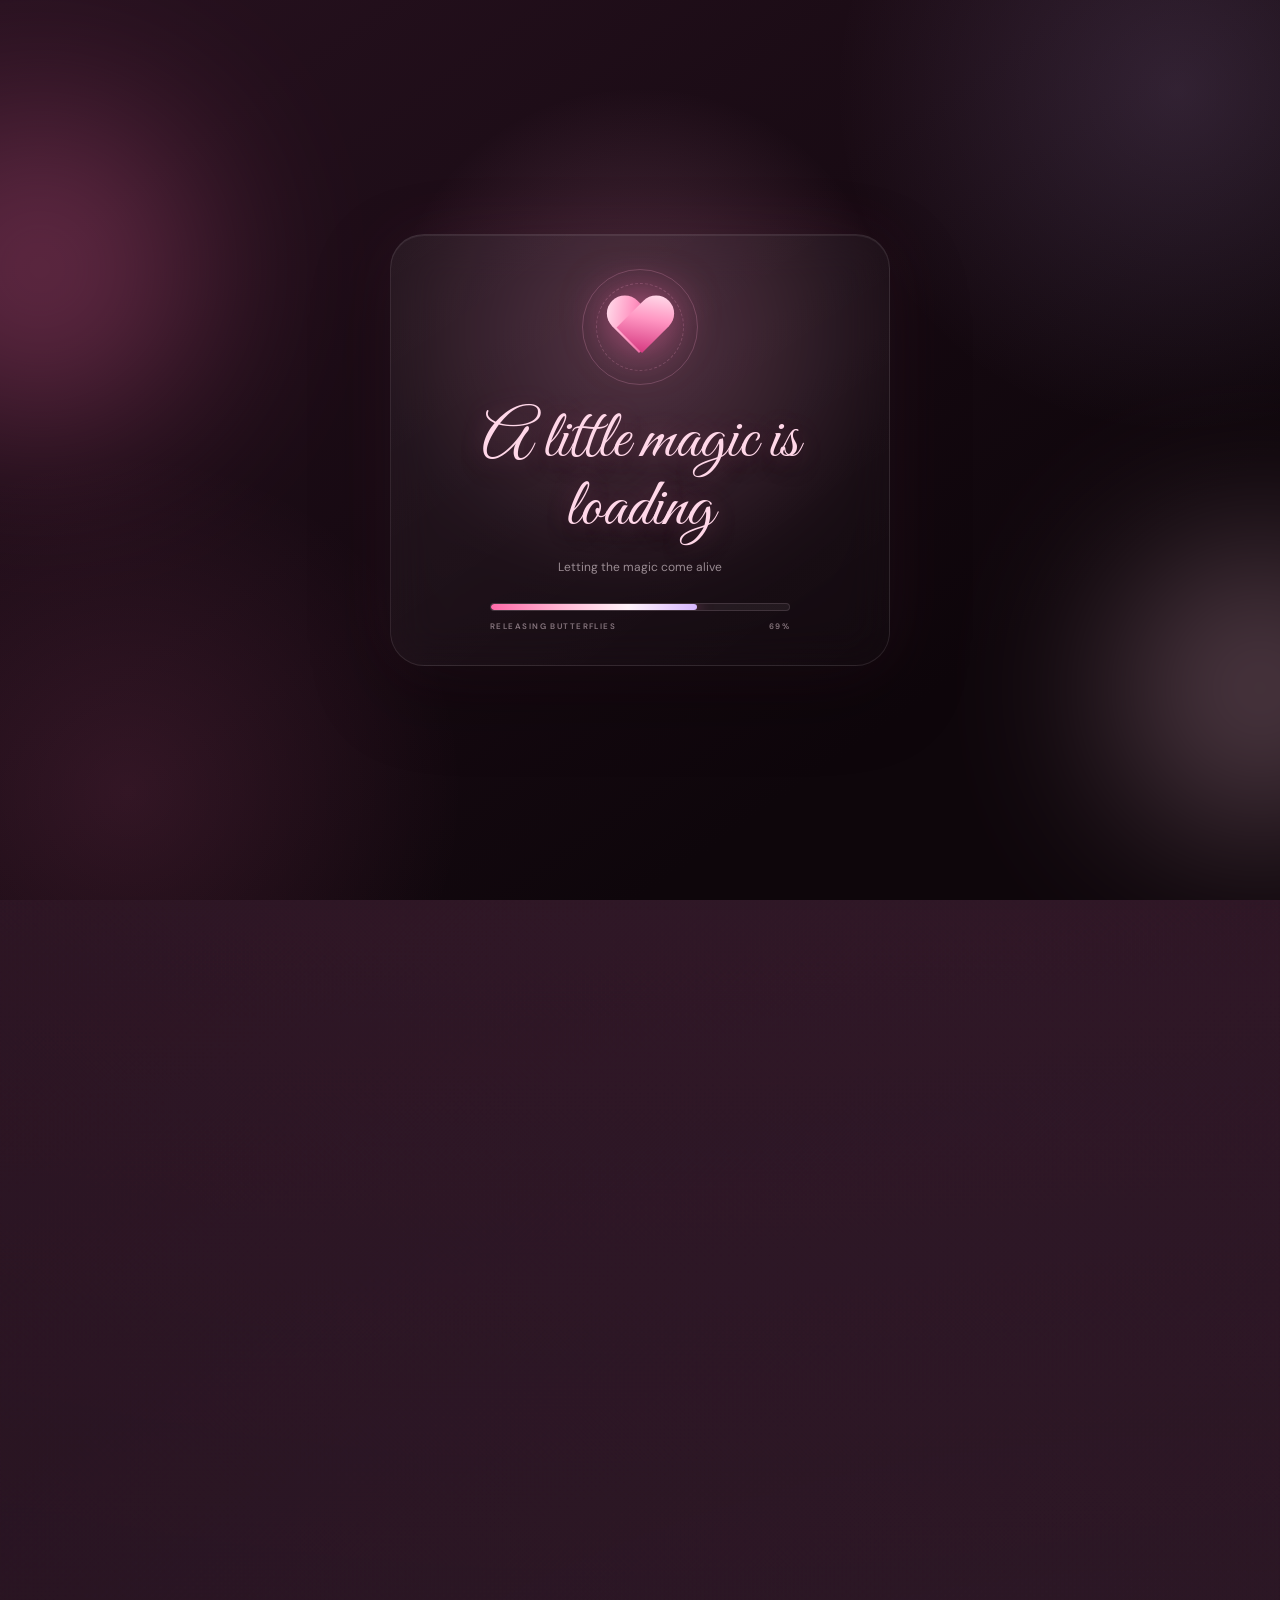
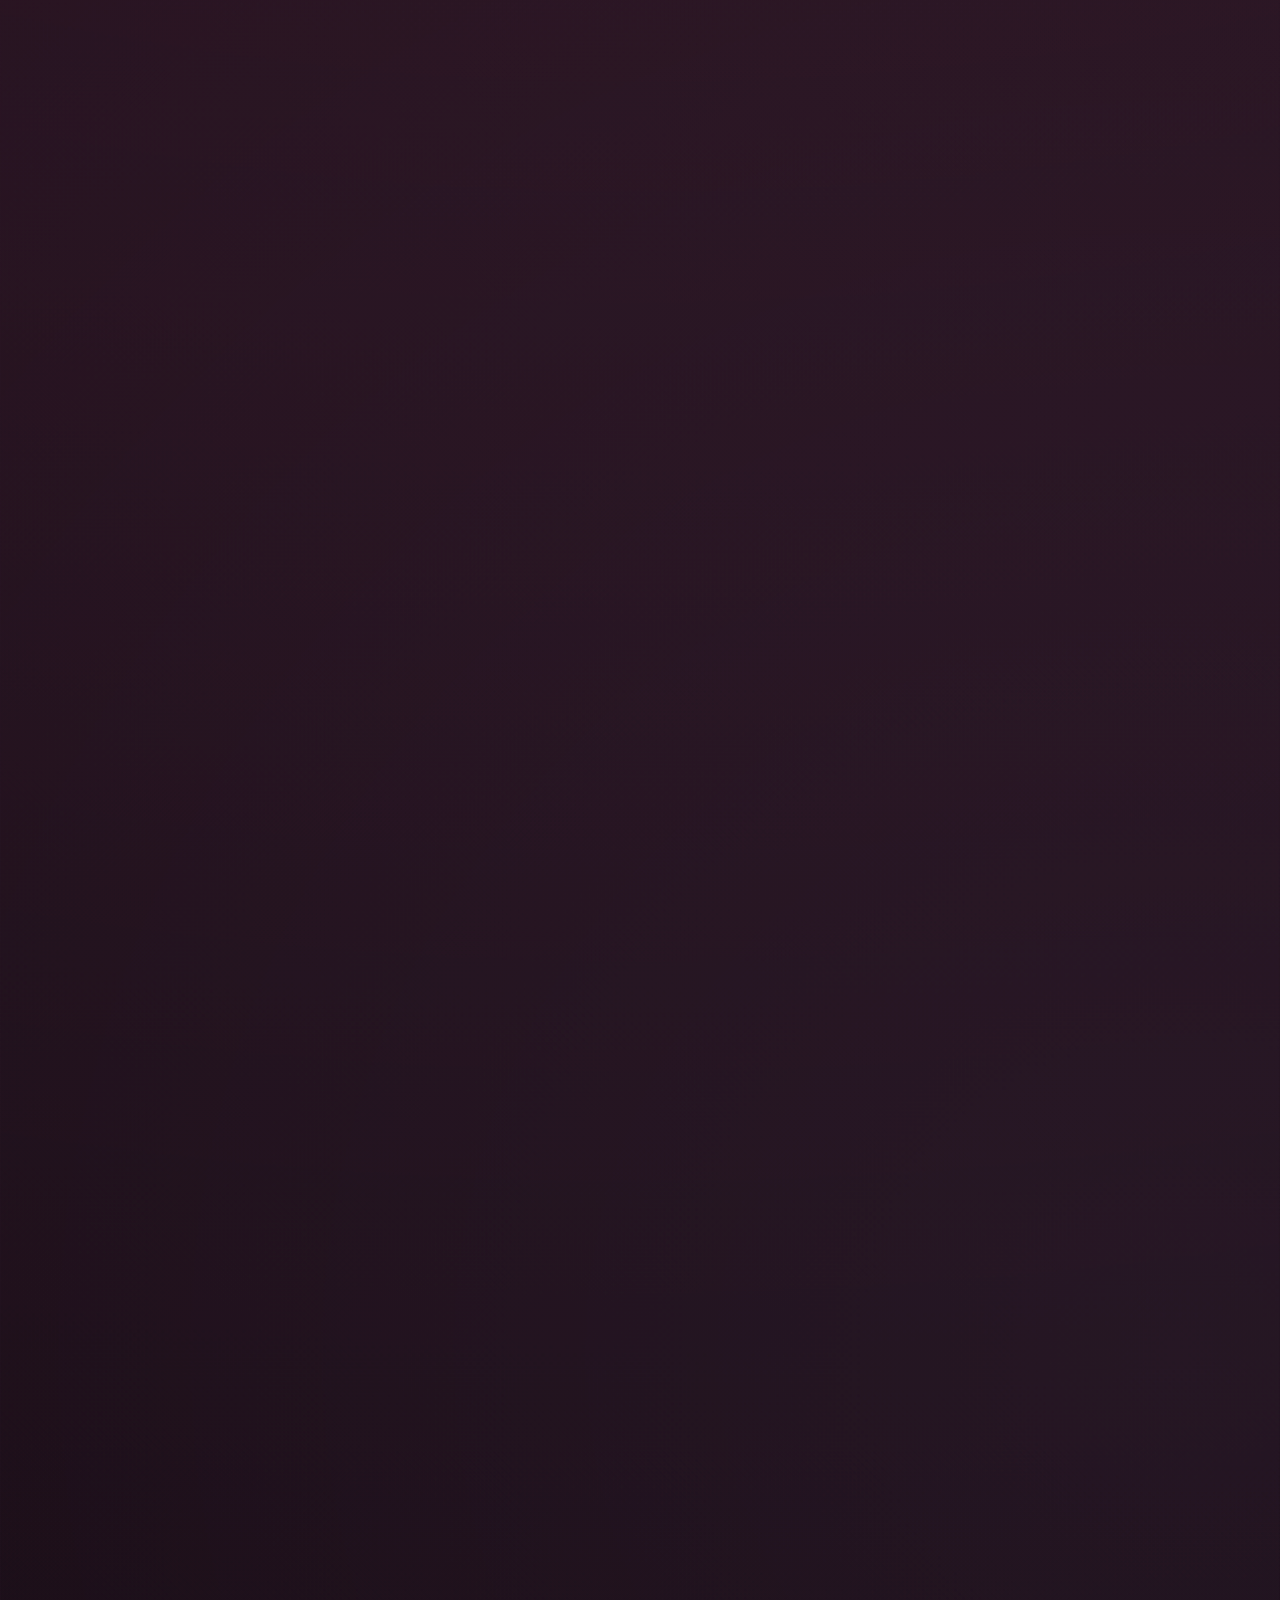
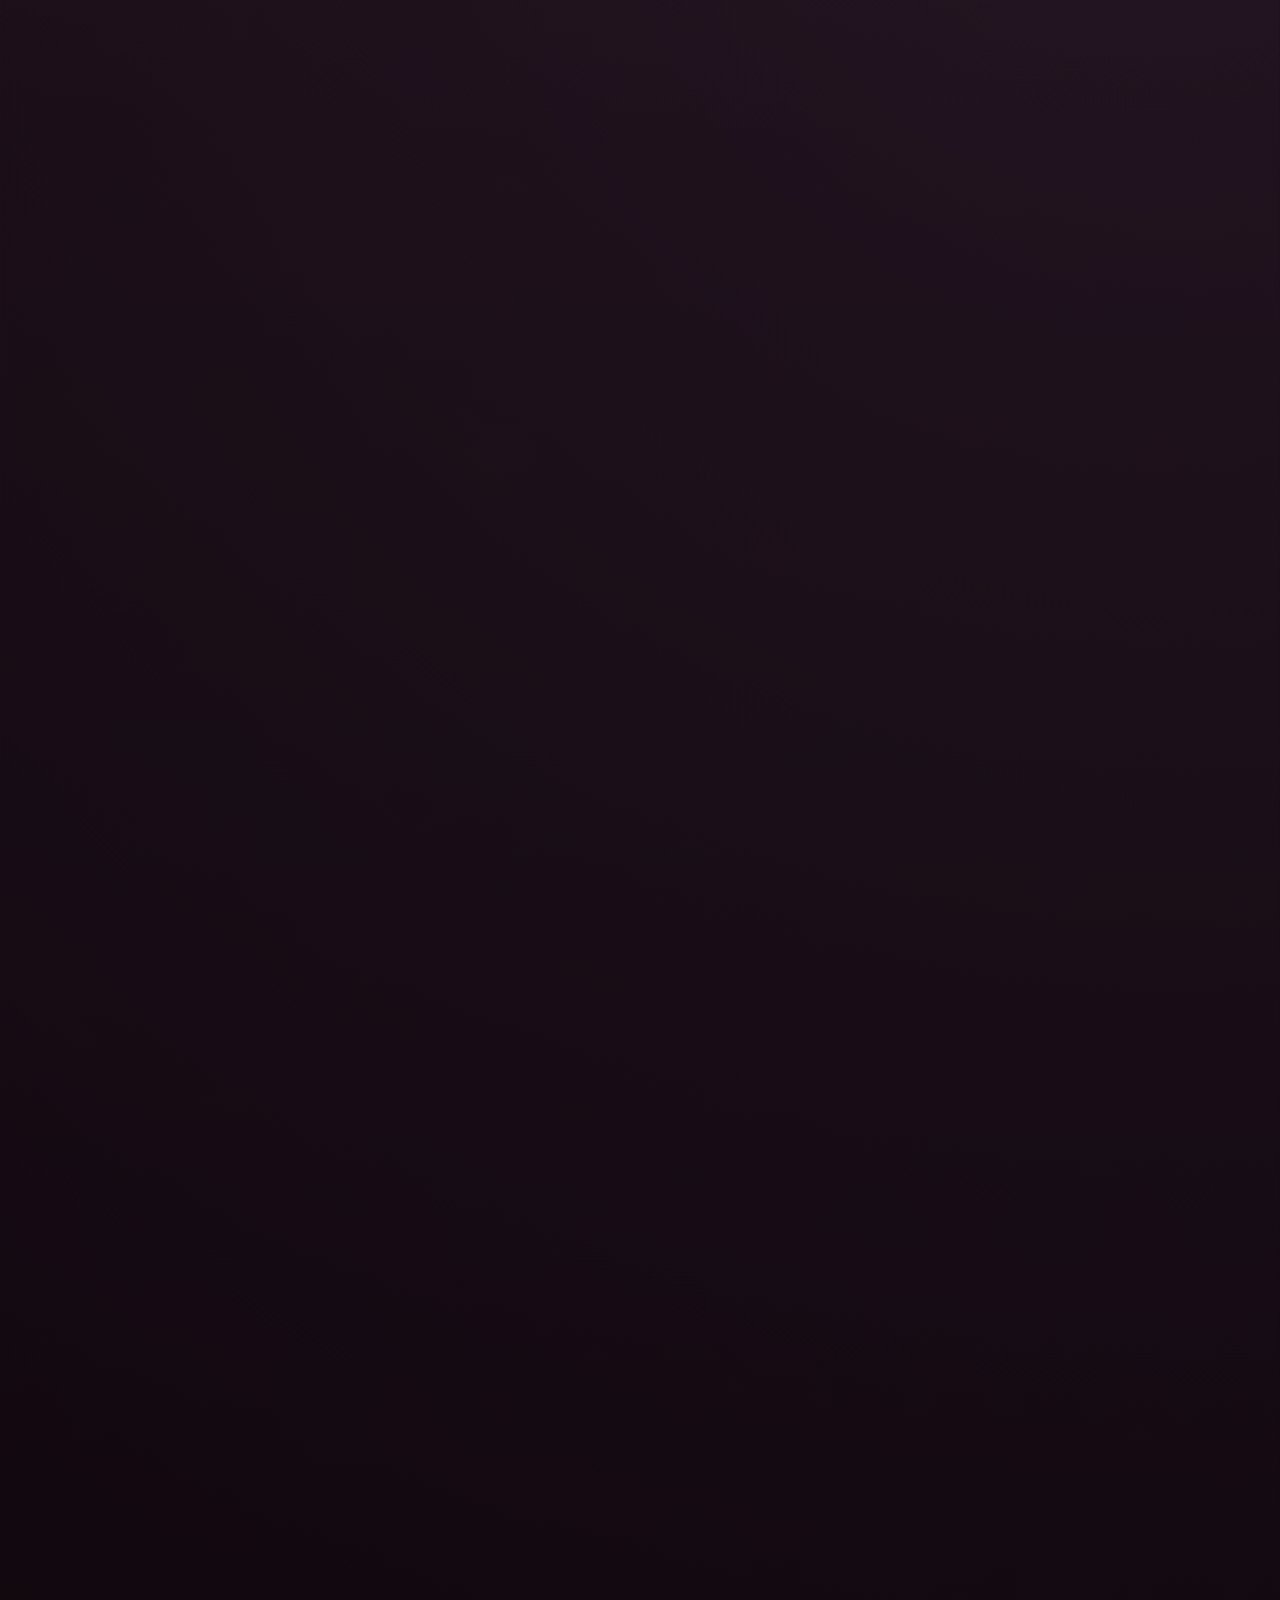
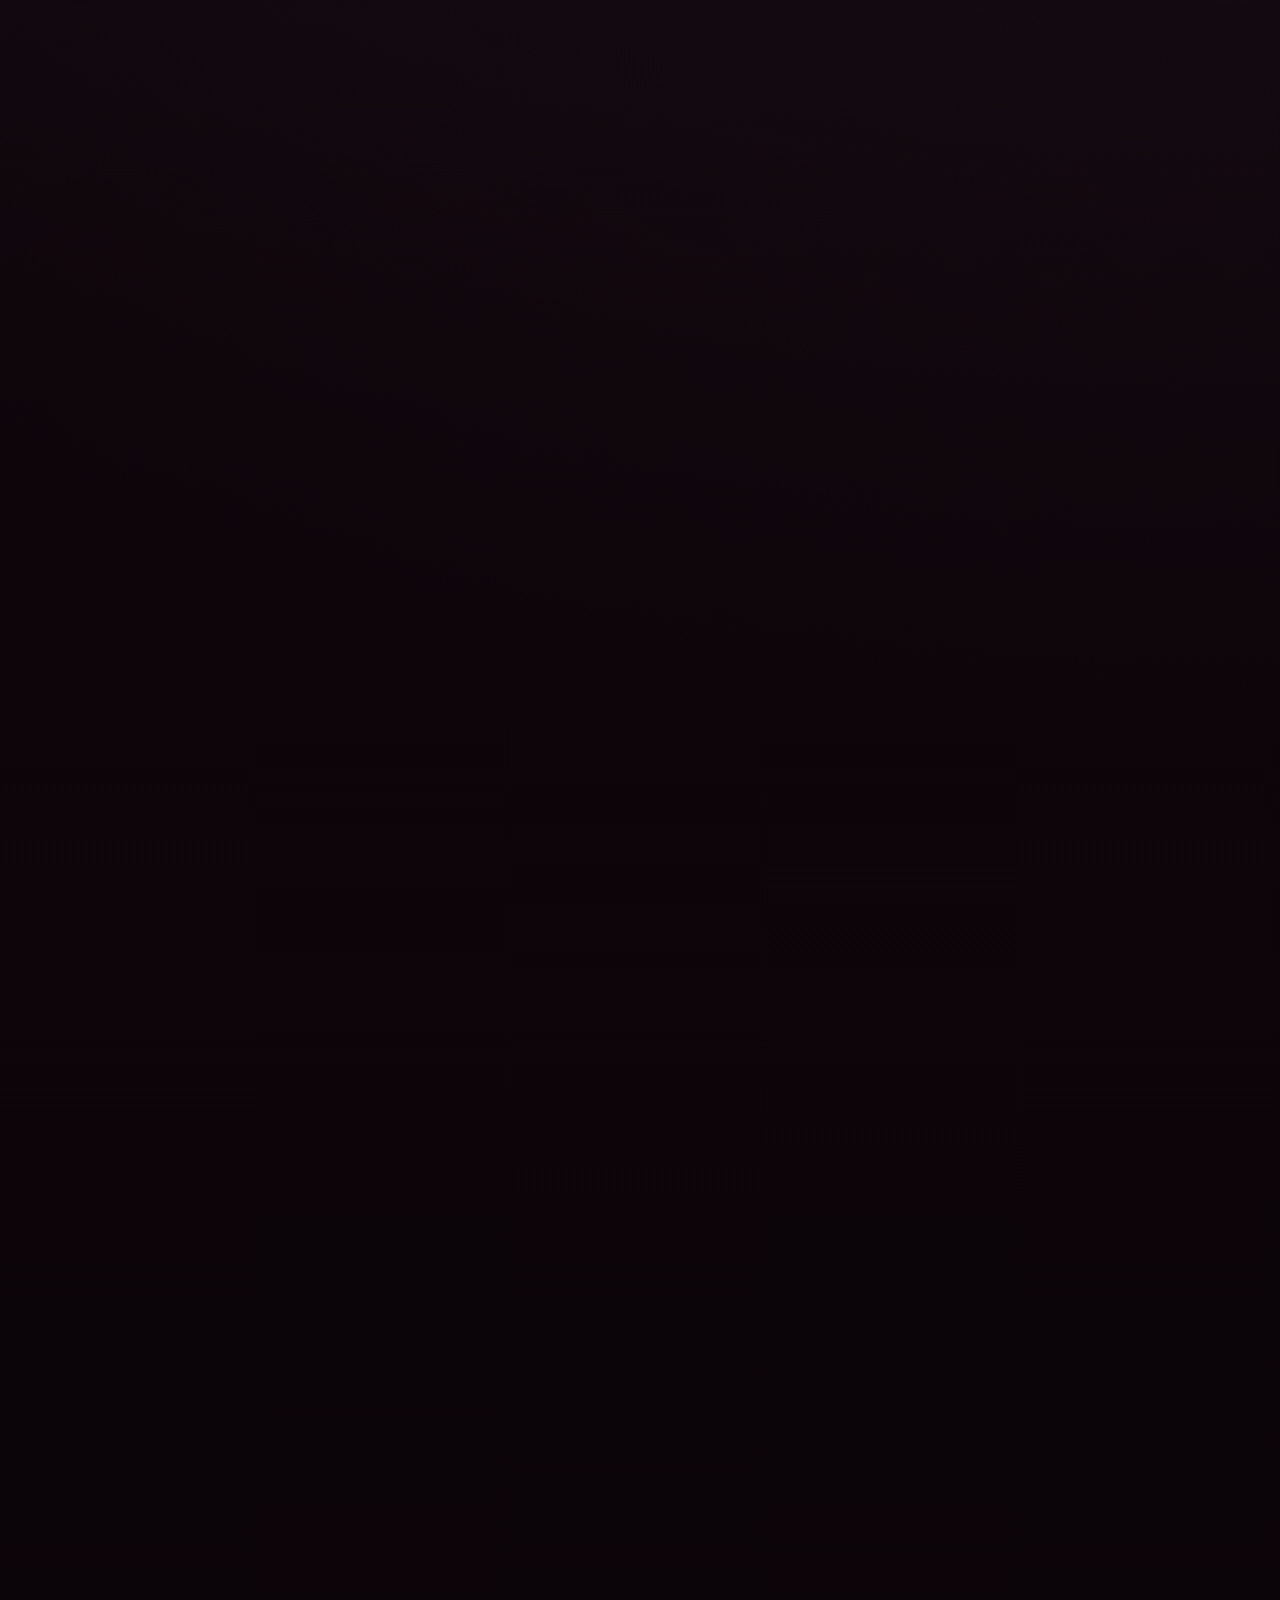
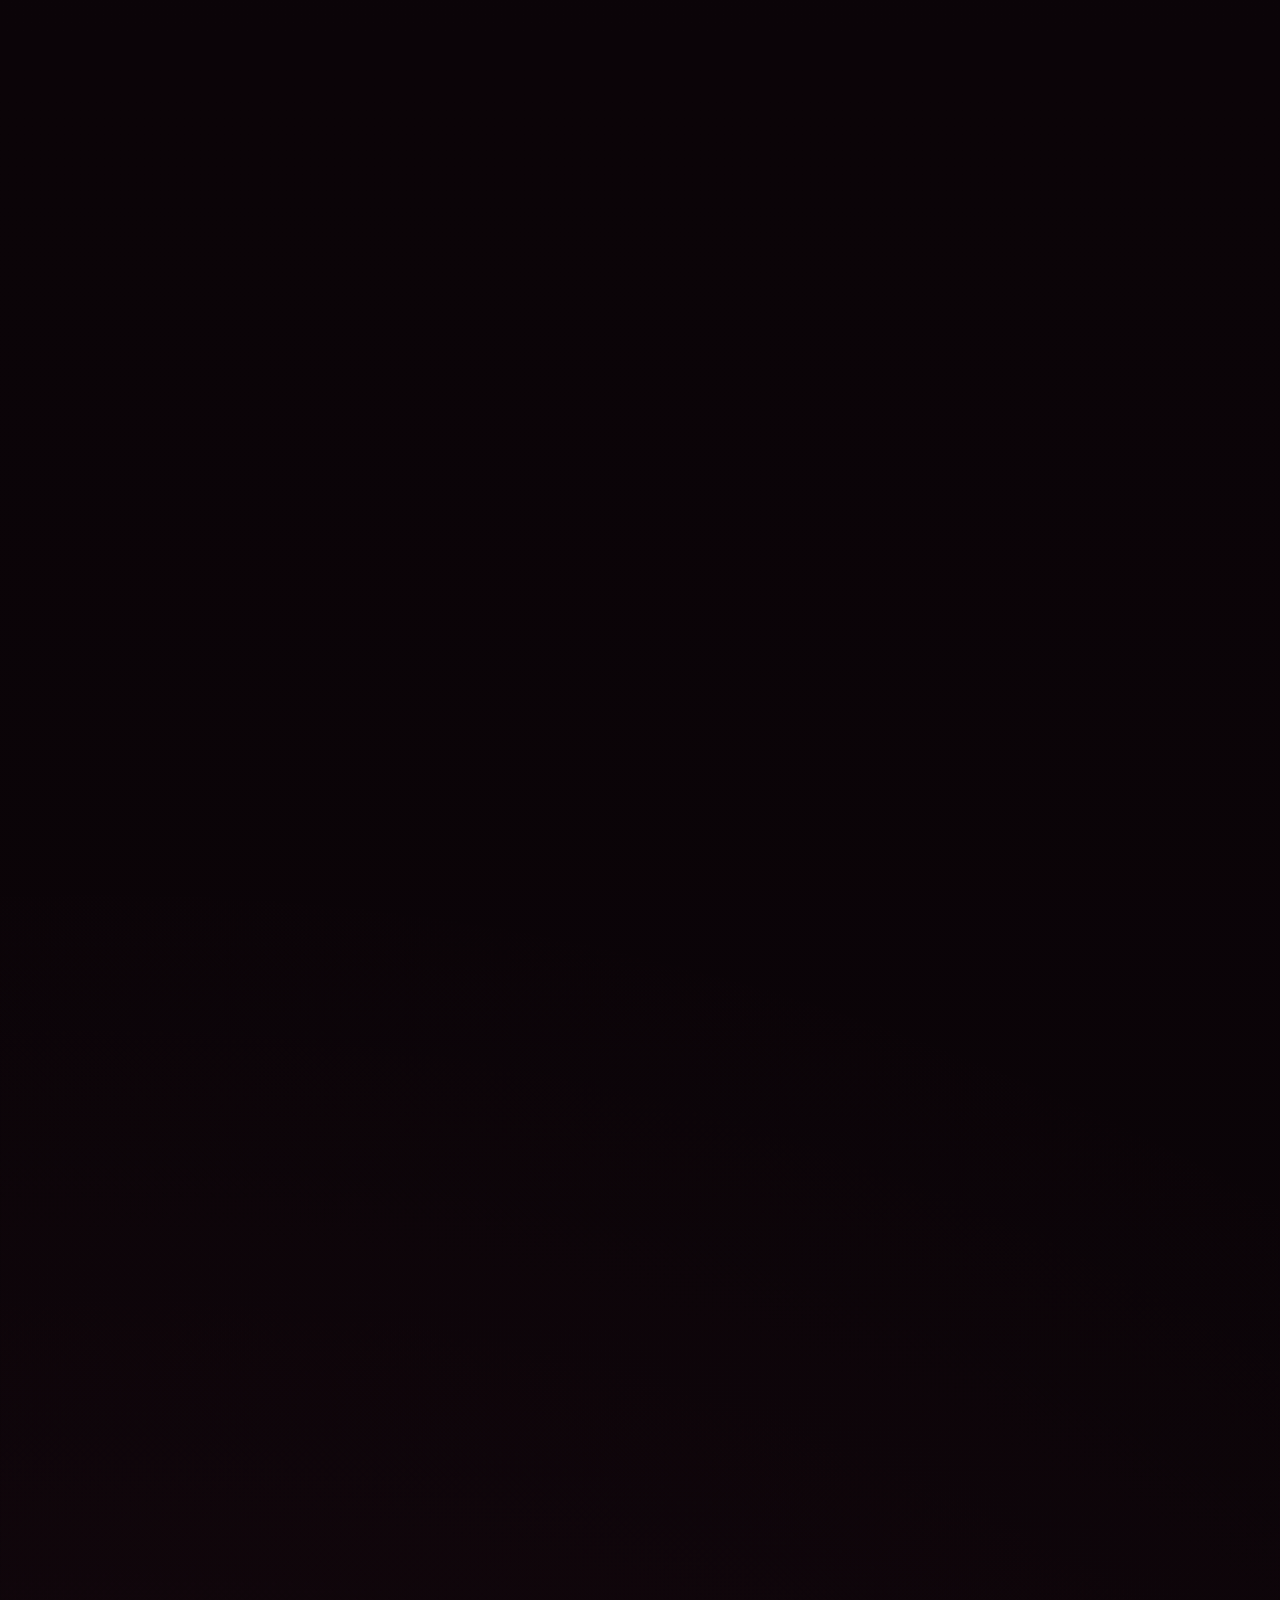
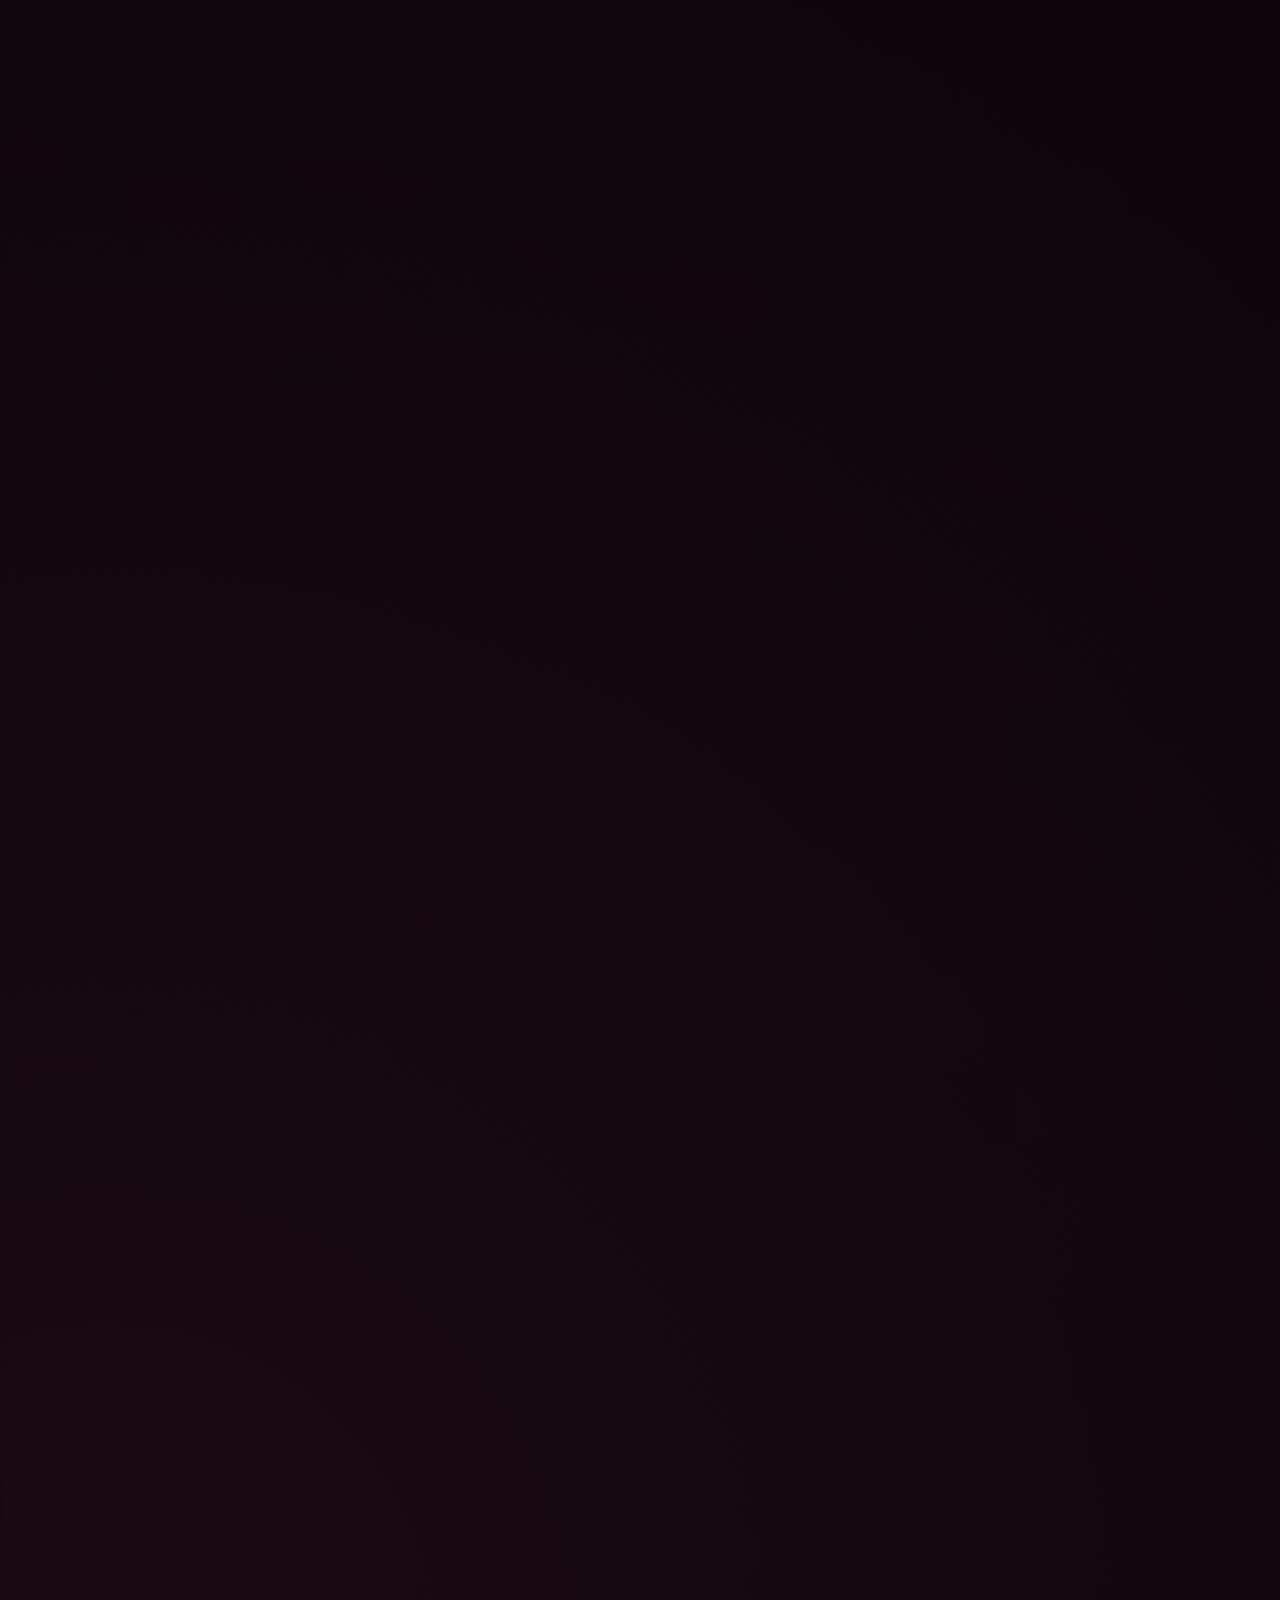
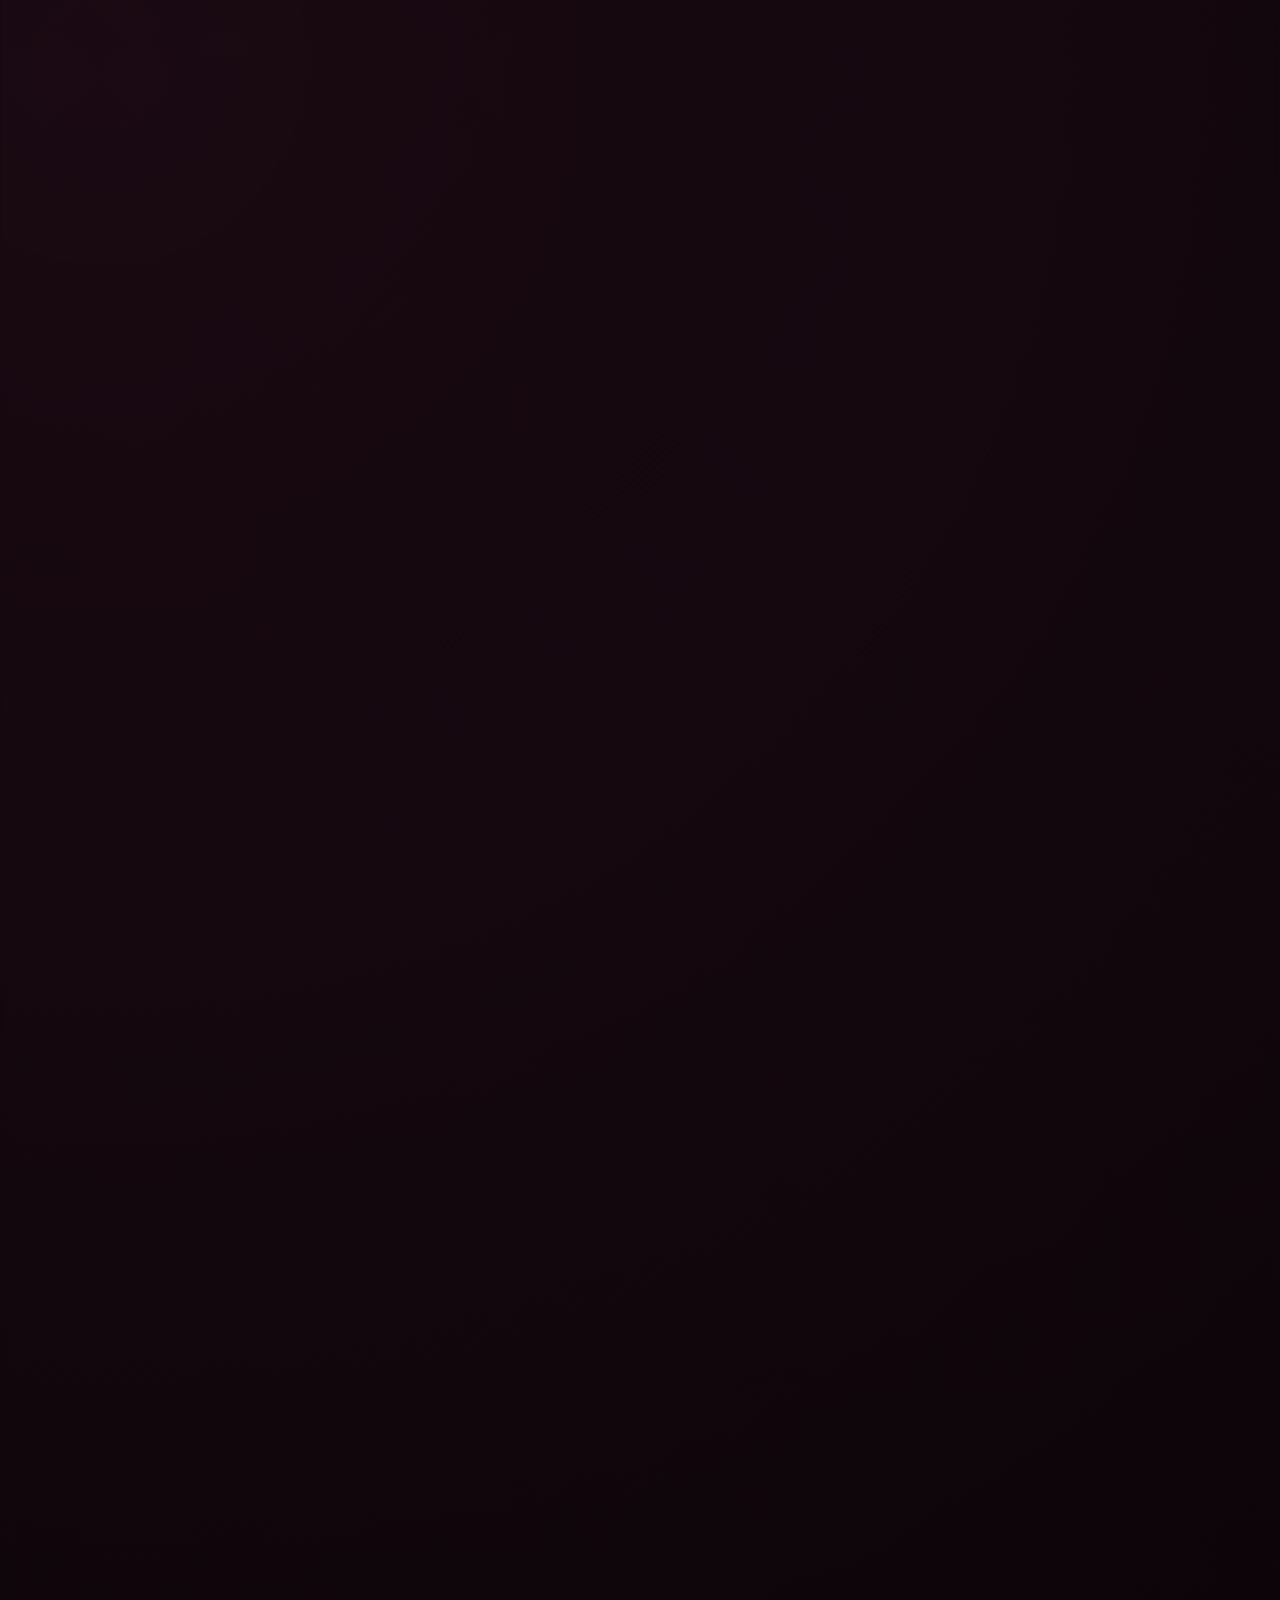
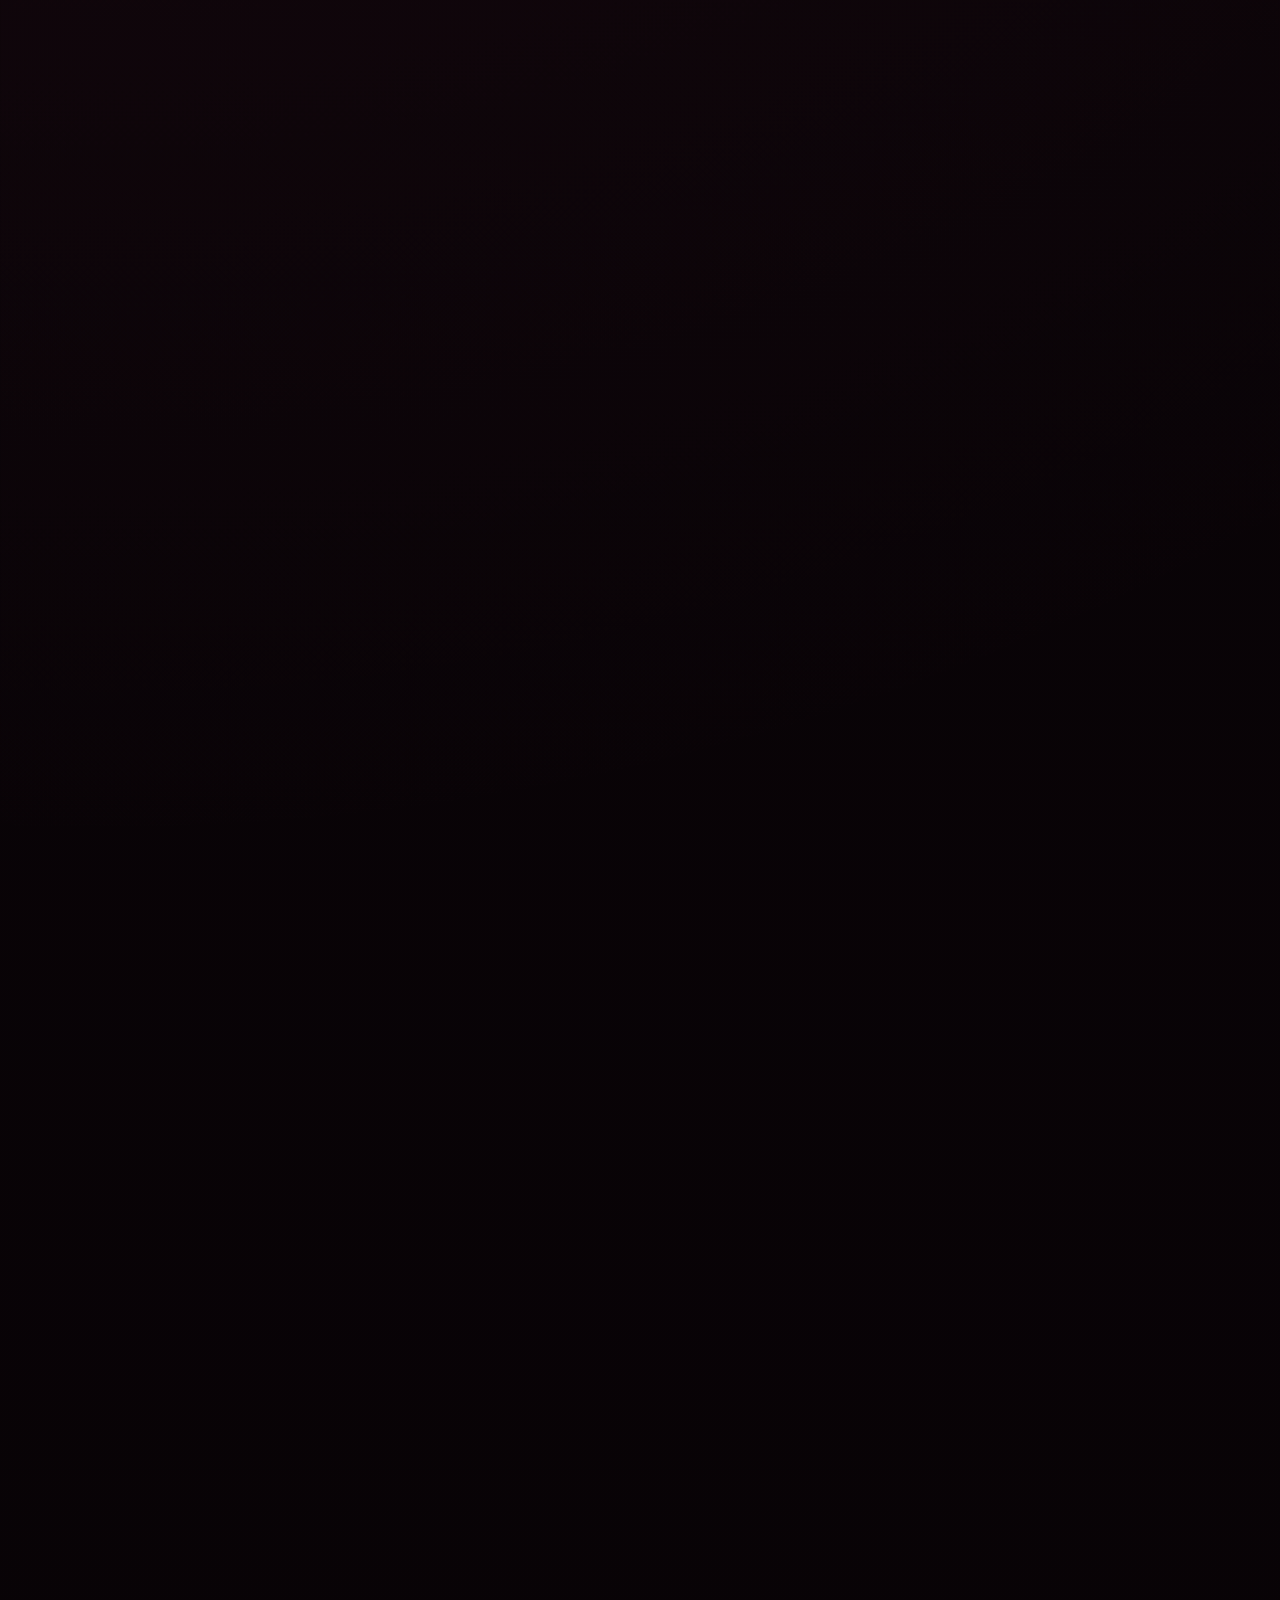
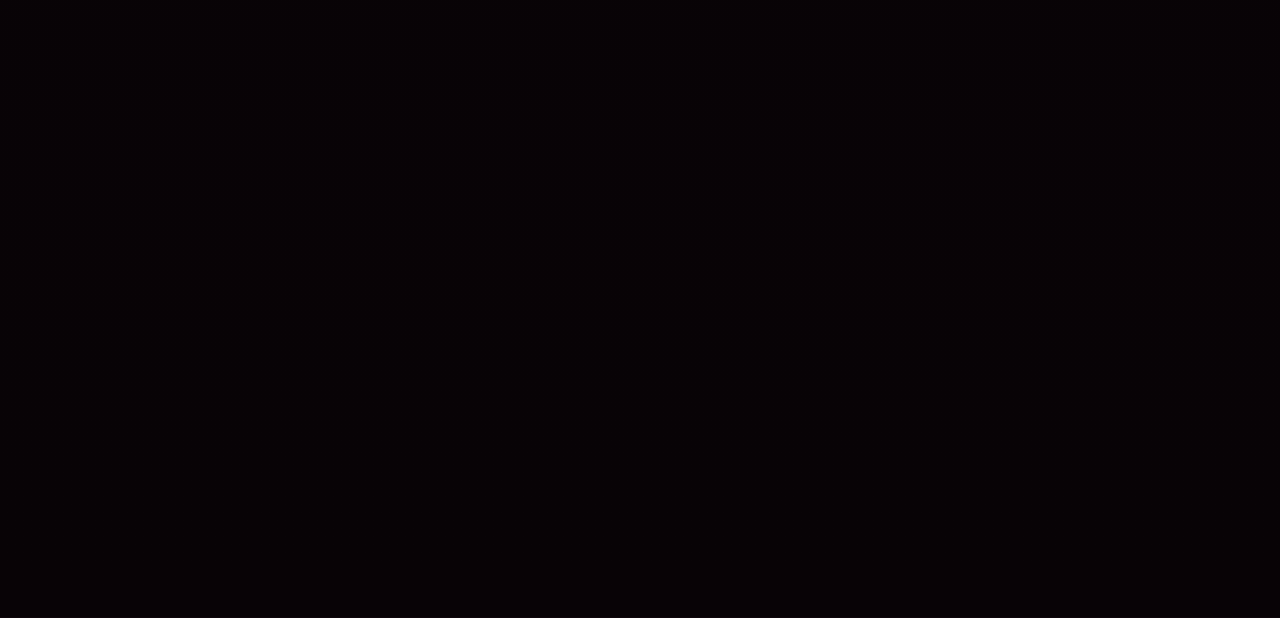
==== commit 5b13d8ff: "Update index.html" ====
--- a/index.html
+++ b/index.html
@@ -4675,6 +4675,128 @@
         width: min(205px, 68vw);
       }
     }
+
+
+    .gift-box-button {
+      cursor: pointer;
+    }
+
+    .gift-box-button:focus-visible {
+      outline: 3px solid rgba(255, 196, 224, 0.82);
+      outline-offset: 6px;
+    }
+
+    .gift-tap-label {
+      border: 1px solid rgba(255, 220, 236, 0.28);
+      cursor: pointer;
+    }
+
+    .gift-reveal {
+      position: fixed;
+      inset: 0;
+      z-index: 16000;
+      padding: 20px;
+      display: grid;
+      place-items: center;
+      overflow-y: auto;
+      opacity: 0;
+      visibility: hidden;
+      pointer-events: none;
+      transform: none;
+      transition: opacity 0.45s var(--ease), visibility 0.45s var(--ease);
+    }
+
+    .gift-reveal.is-visible {
+      opacity: 1;
+      visibility: visible;
+      pointer-events: auto;
+      transform: none;
+    }
+
+    .gift-reveal-backdrop {
+      position: fixed;
+      inset: 0;
+      width: 100%;
+      height: 100%;
+      cursor: pointer;
+      background:
+        radial-gradient(circle at 50% 42%, rgba(120, 43, 83, 0.34), transparent 38%),
+        rgba(8, 3, 7, 0.88);
+      backdrop-filter: blur(15px);
+      -webkit-backdrop-filter: blur(15px);
+    }
+
+    .gift-reveal .gift-card {
+      position: relative;
+      z-index: 2;
+      width: min(620px, 92vw);
+      max-height: min(760px, 90svh);
+      grid-template-columns: minmax(230px, 0.95fr) minmax(230px, 1.05fr);
+      align-items: center;
+      overflow: auto;
+    }
+
+    .gift-reveal .gift-image-wrap {
+      min-height: 280px;
+      height: 280px;
+      padding: 14px;
+      display: grid;
+      place-items: center;
+      overflow: hidden;
+      border-radius: 21px;
+      background:
+        radial-gradient(circle at 50% 30%, rgba(255, 236, 245, 0.96), rgba(255, 216, 231, 0.84) 58%, rgba(236, 161, 195, 0.7) 100%);
+    }
+
+    .gift-reveal .gift-image {
+      width: 100%;
+      height: 100%;
+      min-height: 0;
+      max-height: 252px;
+      object-fit: contain;
+      object-position: center;
+      border-radius: 14px;
+      background: transparent;
+      filter: saturate(1.04) contrast(1.015) brightness(1.02);
+    }
+
+    body.gift-open {
+      overflow: hidden;
+    }
+
+    @media (max-width: 760px) {
+      .gift-reveal {
+        padding: 12px;
+      }
+
+      .gift-reveal .gift-card {
+        width: min(420px, 94vw);
+        max-height: 92svh;
+        grid-template-columns: 1fr;
+      }
+
+      .gift-reveal .gift-image-wrap {
+        min-height: 250px;
+        height: 250px;
+      }
+
+      .gift-reveal .gift-image {
+        max-height: 222px;
+      }
+    }
+
+    @media (max-width: 480px) {
+      .gift-reveal .gift-image-wrap {
+        min-height: 220px;
+        height: 220px;
+        padding: 12px;
+      }
+
+      .gift-reveal .gift-image {
+        max-height: 196px;
+      }
+    }
+
 </style>
 </head>
 
@@ -5157,136 +5279,6 @@
               </button>
             </div>
           </section>
-        </div>
-
-        <section class="reunion-section">
-          <div class="reunion-grid">
-            <div>
-              <div class="reunion-badge">
-                Our biggest countdown
-              </div>
-
-              <h3 class="reunion-title">
-                Until the distance ends
-                <span>and you fly to Japan</span>
-              </h3>
-
-              <p class="reunion-copy">
-                Every day brings us closer to February, when the waiting,
-                time zones, and screen goodbyes finally turn into being together again.
-              </p>
-
-              <div class="reunion-date">
-                <span class="reunion-date-icon">✈</span>
-                <span>February 1, 2027 · Japan</span>
-              </div>
-            </div>
-
-            <div>
-              <div class="countdown-display">
-                <div class="countdown-unit">
-                  <strong class="countdown-number" id="countdownDays">00</strong>
-                  <span class="countdown-label">Days</span>
-                </div>
-
-                <div class="countdown-unit">
-                  <strong class="countdown-number" id="countdownHours">00</strong>
-                  <span class="countdown-label">Hours</span>
-                </div>
-
-                <div class="countdown-unit">
-                  <strong class="countdown-number" id="countdownMinutes">00</strong>
-                  <span class="countdown-label">Minutes</span>
-                </div>
-
-                <div class="countdown-unit">
-                  <strong class="countdown-number" id="countdownSeconds">00</strong>
-                  <span class="countdown-label">Seconds</span>
-                </div>
-              </div>
-
-              <p class="countdown-message" id="countdownMessage">
-                Getting closer to our life together, one second at a time.
-              </p>
-            </div>
-          </div>
-        </section>
-
-        <div class="long-distance-extras">
-          <article class="distance-extra-card">
-            <div class="distance-extra-icon">📸</div>
-
-            <h3 class="distance-extra-title">
-              Photo Scavenger Hunt
-            </h3>
-
-            <p class="distance-extra-copy">
-              Generate something for both of us to photograph during the day.
-              Send the pictures without explaining them first.
-            </p>
-
-            <button
-              class="distance-extra-button"
-              id="photoChallengeButton"
-              type="button"
-            >
-              Give Us a Photo Mission
-            </button>
-
-            <p class="distance-extra-result" id="photoChallengeResult">
-              Find something in your day that reminds you of me.
-            </p>
-          </article>
-
-          <article class="distance-extra-card">
-            <div class="distance-extra-icon">💌</div>
-
-            <h3 class="distance-extra-title">
-              Message Roulette
-            </h3>
-
-            <p class="distance-extra-copy">
-              Generate one small message challenge to send later without warning.
-              Sweet, funny, or slightly flirty.
-            </p>
-
-            <button
-              class="distance-extra-button"
-              id="messageChallengeButton"
-              type="button"
-            >
-              Pick a Message Challenge
-            </button>
-
-            <p class="distance-extra-result" id="messageChallengeResult">
-              Send a voice note describing the moment you missed me most today.
-            </p>
-          </article>
-
-          <article class="distance-extra-card">
-            <div class="distance-extra-icon">🎧</div>
-
-            <h3 class="distance-extra-title">
-              Shared Playlist Prompt
-            </h3>
-
-            <p class="distance-extra-copy">
-              Add one song each based on the generated theme and listen to both
-              during your next call.
-            </p>
-
-            <button
-              class="distance-extra-button"
-              id="playlistPromptButton"
-              type="button"
-            >
-              Choose a Playlist Theme
-            </button>
-
-            <p class="distance-extra-result" id="playlistPromptResult">
-              A song that feels like finally seeing each other again.
-            </p>
-          </article>
         </div>
 
         <section class="other-games-section" aria-labelledby="otherGamesTitle">
@@ -5348,6 +5340,137 @@
           </div>
         </section>
 
+
+        <section class="reunion-section">
+          <div class="reunion-grid">
+            <div>
+              <div class="reunion-badge">
+                Our biggest countdown
+              </div>
+
+              <h3 class="reunion-title">
+                Until the distance ends
+                <span>and you fly to Japan</span>
+              </h3>
+
+              <p class="reunion-copy">
+                Every day brings us closer to February, when the waiting,
+                time zones, and screen goodbyes finally turn into being together again.
+              </p>
+
+              <div class="reunion-date">
+                <span class="reunion-date-icon">✈</span>
+                <span>February 1, 2027 · Japan</span>
+              </div>
+            </div>
+
+            <div>
+              <div class="countdown-display">
+                <div class="countdown-unit">
+                  <strong class="countdown-number" id="countdownDays">00</strong>
+                  <span class="countdown-label">Days</span>
+                </div>
+
+                <div class="countdown-unit">
+                  <strong class="countdown-number" id="countdownHours">00</strong>
+                  <span class="countdown-label">Hours</span>
+                </div>
+
+                <div class="countdown-unit">
+                  <strong class="countdown-number" id="countdownMinutes">00</strong>
+                  <span class="countdown-label">Minutes</span>
+                </div>
+
+                <div class="countdown-unit">
+                  <strong class="countdown-number" id="countdownSeconds">00</strong>
+                  <span class="countdown-label">Seconds</span>
+                </div>
+              </div>
+
+              <p class="countdown-message" id="countdownMessage">
+                Getting closer to our life together, one second at a time.
+              </p>
+            </div>
+          </div>
+        </section>
+
+        <div class="long-distance-extras">
+          <article class="distance-extra-card">
+            <div class="distance-extra-icon">📸</div>
+
+            <h3 class="distance-extra-title">
+              Photo Scavenger Hunt
+            </h3>
+
+            <p class="distance-extra-copy">
+              Generate something for both of us to photograph during the day.
+              Send the pictures without explaining them first.
+            </p>
+
+            <button
+              class="distance-extra-button"
+              id="photoChallengeButton"
+              type="button"
+            >
+              Give Us a Photo Mission
+            </button>
+
+            <p class="distance-extra-result" id="photoChallengeResult">
+              Find something in your day that reminds you of me.
+            </p>
+          </article>
+
+          <article class="distance-extra-card">
+            <div class="distance-extra-icon">💌</div>
+
+            <h3 class="distance-extra-title">
+              Message Roulette
+            </h3>
+
+            <p class="distance-extra-copy">
+              Generate one small message challenge to send later without warning.
+              Sweet, funny, or slightly flirty.
+            </p>
+
+            <button
+              class="distance-extra-button"
+              id="messageChallengeButton"
+              type="button"
+            >
+              Pick a Message Challenge
+            </button>
+
+            <p class="distance-extra-result" id="messageChallengeResult">
+              Send a voice note describing the moment you missed me most today.
+            </p>
+          </article>
+
+          <article class="distance-extra-card">
+            <div class="distance-extra-icon">🎧</div>
+
+            <h3 class="distance-extra-title">
+              Shared Playlist Prompt
+            </h3>
+
+            <p class="distance-extra-copy">
+              Add one song each based on the generated theme and listen to both
+              during your next call.
+            </p>
+
+            <button
+              class="distance-extra-button"
+              id="playlistPromptButton"
+              type="button"
+            >
+              Choose a Playlist Theme
+            </button>
+
+            <p class="distance-extra-result" id="playlistPromptResult">
+              A song that feels like finally seeing each other again.
+            </p>
+          </article>
+        </div>
+
         <div class="date-night-footer">
           <span class="date-night-footer-heart">♥</span>
           <span>The distance is temporary. February is getting closer.</span>
@@ -5379,11 +5502,13 @@
         </header>
 
         <div class="gift-stage">
-          <button
+          <div
             class="gift-box-button"
             id="giftBoxButton"
-            type="button"
+            role="button"
+            tabindex="0"
             aria-label="Open your anniversary gift"
+            data-open-gift
           >
             <span class="gift-icon-halo" aria-hidden="true"></span>
             <span class="gift-box-icon" aria-hidden="true">
@@ -5427,11 +5552,14 @@
                 </g>
               </svg>
             </span>
-            <span class="gift-tap-label">Tap to open</span>
-          </button>
-
-          <div class="gift-reveal" id="giftReveal">
-            <article class="gift-card">
+            <button class="gift-tap-label" type="button" data-open-gift>
+              Open your gift
+            </button>
+          </div>
+
+          <div class="gift-reveal" id="giftReveal" aria-hidden="true">
+            <button class="gift-reveal-backdrop" id="giftRevealBackdrop" type="button" aria-label="Close gift"></button>
+            <article class="gift-card" role="dialog" aria-modal="true" aria-labelledby="giftRevealTitle">
               <div class="gift-image-wrap">
                 <img
                   class="gift-image"
@@ -5444,7 +5572,7 @@
 
               <div class="gift-message">
                 <p class="gift-message-label">Your anniversary gift</p>
-                <h3 class="gift-message-title">Your Yellow Tabi</h3>
+                <h3 class="gift-message-title" id="giftRevealTitle">Your Yellow Tabi</h3>
                 <p class="gift-message-copy">I got you the yellow Tabi you really wanted. I hope you love it, baby ♡</p>
 
                 <button
@@ -6219,7 +6347,9 @@
       const giftSection = document.getElementById("giftSection");
       const giftBoxButton = document.getElementById("giftBoxButton");
       const giftReveal = document.getElementById("giftReveal");
+      const giftRevealBackdrop = document.getElementById("giftRevealBackdrop");
       const giftResetButton = document.getElementById("giftResetButton");
+      const giftOpenTriggers = Array.from(document.querySelectorAll("[data-open-gift]"));
       const musicDock = document.getElementById("musicDock");
       const recordPlayerButton = document.getElementById("recordPlayerButton");
       const musicToggle = document.getElementById("musicToggle");
@@ -6697,7 +6827,7 @@
           ];
       });
 
-      giftBoxButton.addEventListener("click", async () => {
+      const openGift = async () => {
         if (giftIsOpen) {
           return;
         }
@@ -6706,21 +6836,50 @@
         giftBoxButton.classList.add("is-opening");
         giftSection.classList.add("is-opened");
 
-        await wait(820);
+        await wait(520);
 
         giftBoxButton.classList.add("is-open");
         giftReveal.classList.add("is-visible");
-      });
-
-      giftResetButton.addEventListener("click", async () => {
+        giftReveal.setAttribute("aria-hidden", "false");
+        body.classList.add("gift-open");
+        giftResetButton.focus();
+      };
+
+      const closeGift = async () => {
         giftReveal.classList.remove("is-visible");
+        giftReveal.setAttribute("aria-hidden", "true");
         giftSection.classList.remove("is-opened");
-
-        await wait(500);
+        body.classList.remove("gift-open");
+
+        await wait(420);
 
         giftBoxButton.classList.remove("is-open");
         giftBoxButton.classList.remove("is-opening");
         giftIsOpen = false;
+        giftBoxButton.focus();
+      };
+
+      giftOpenTriggers.forEach((trigger) => {
+        trigger.addEventListener("click", (event) => {
+          event.preventDefault();
+          openGift();
+        });
+      });
+
+      giftBoxButton.addEventListener("keydown", (event) => {
+        if (event.key === "Enter" || event.key === " ") {
+          event.preventDefault();
+          openGift();
+        }
+      });
+
+      giftResetButton.addEventListener("click", closeGift);
+      giftRevealBackdrop.addEventListener("click", closeGift);
+
+      document.addEventListener("keydown", (event) => {
+        if (event.key === "Escape" && giftIsOpen) {
+          closeGift();
+        }
       });
 
       window.onYouTubeIframeAPIReady = () => {
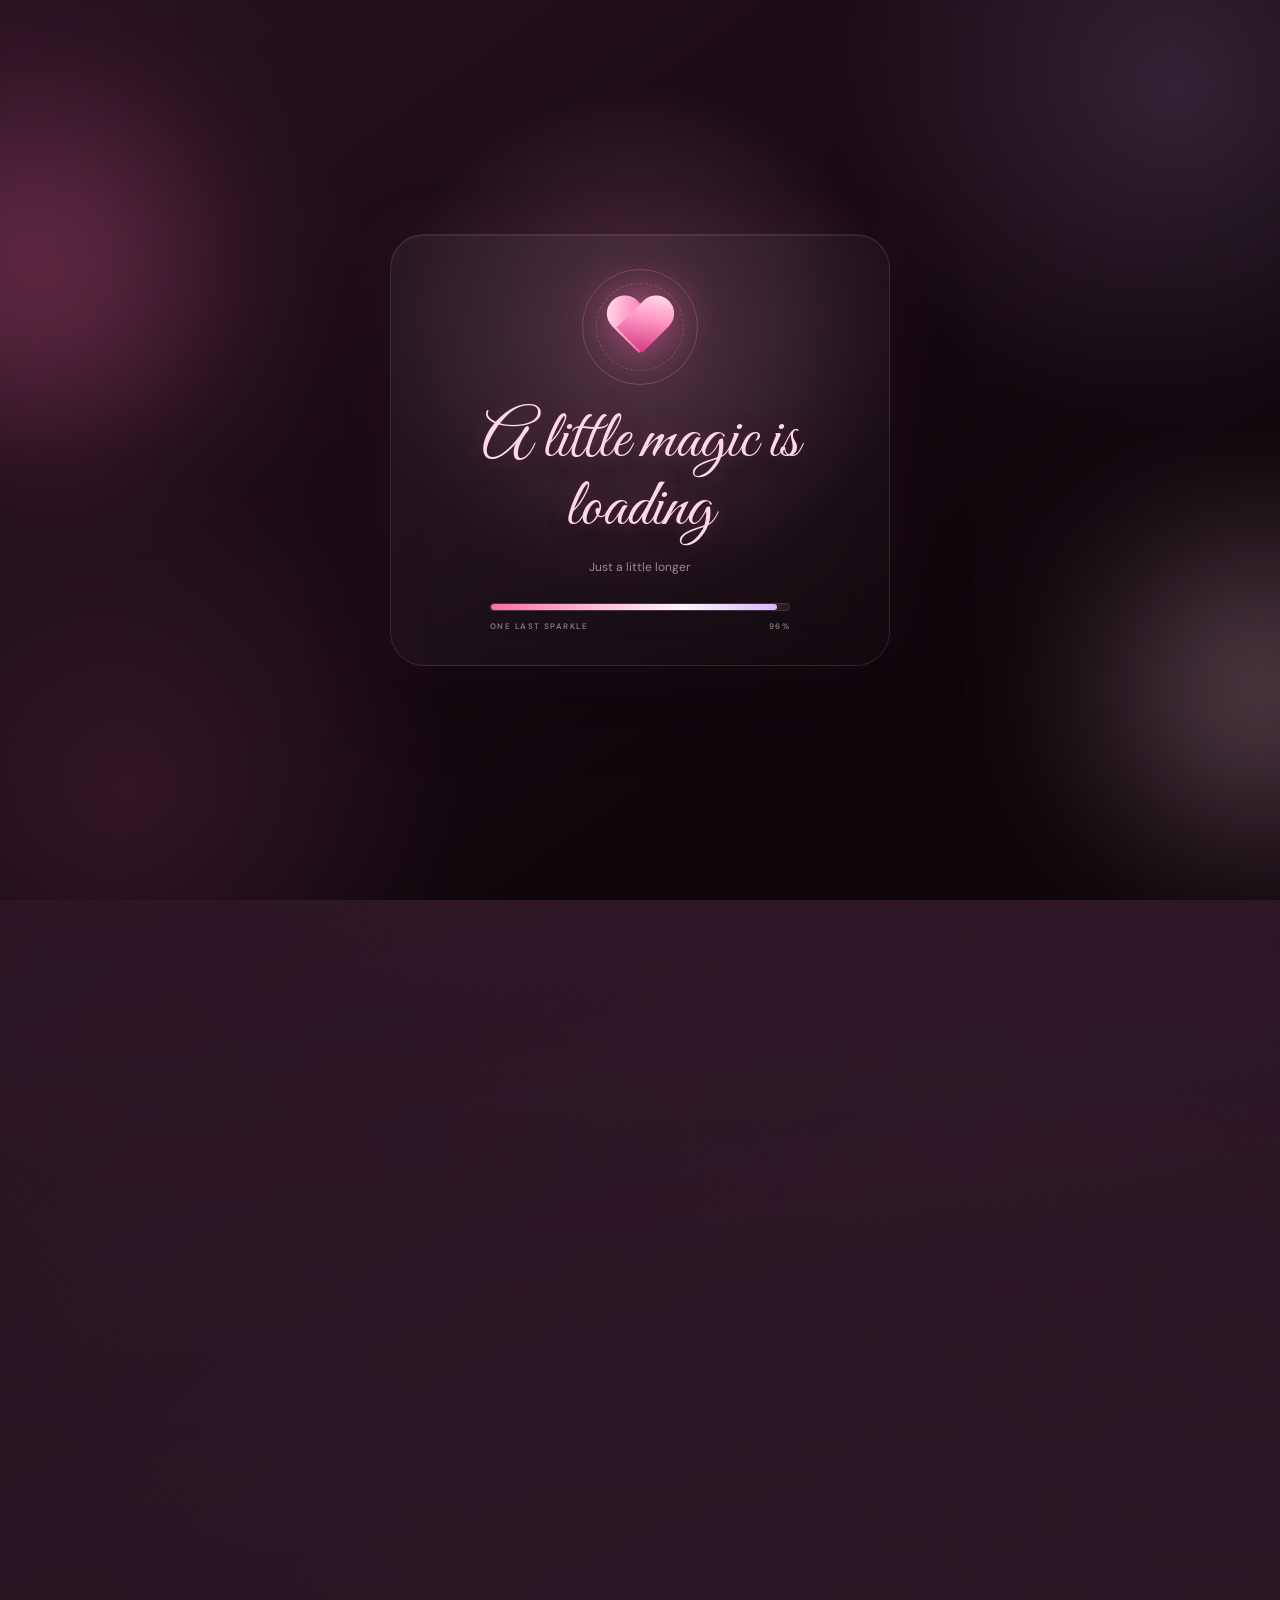
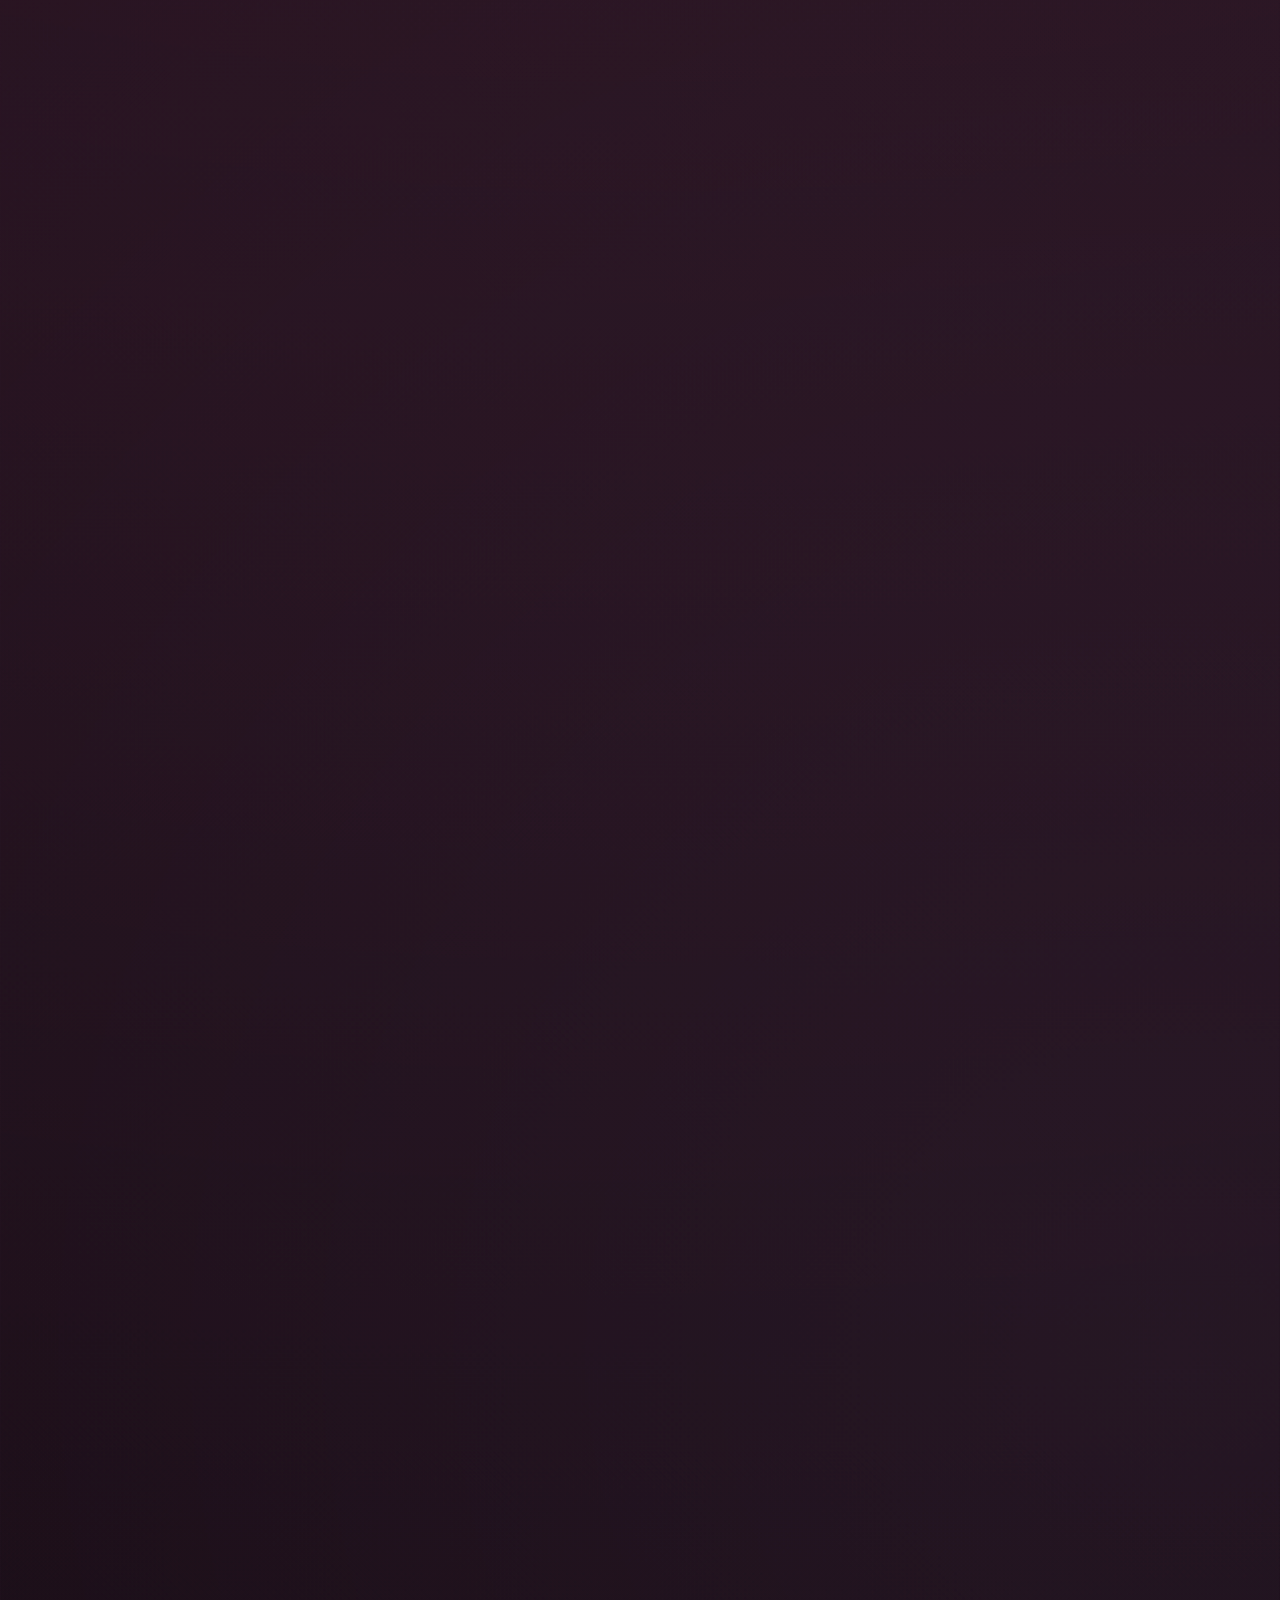
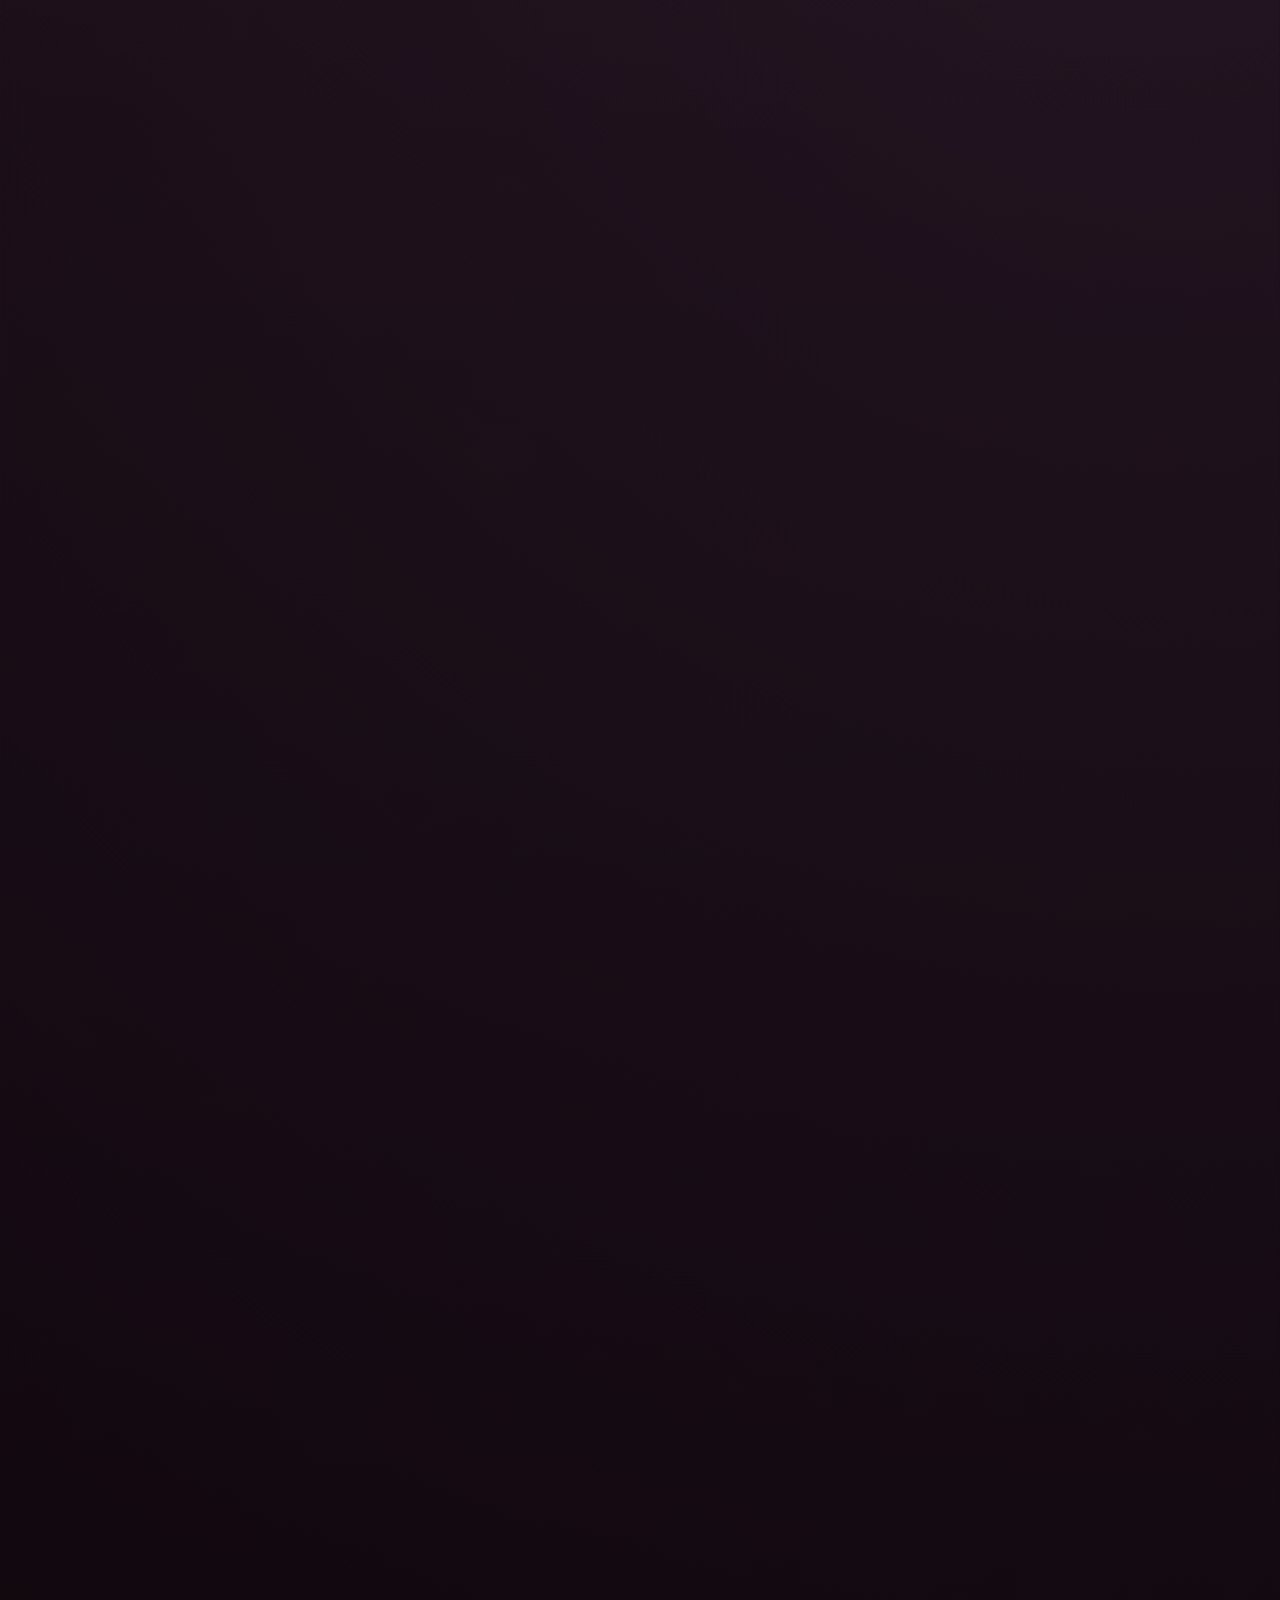
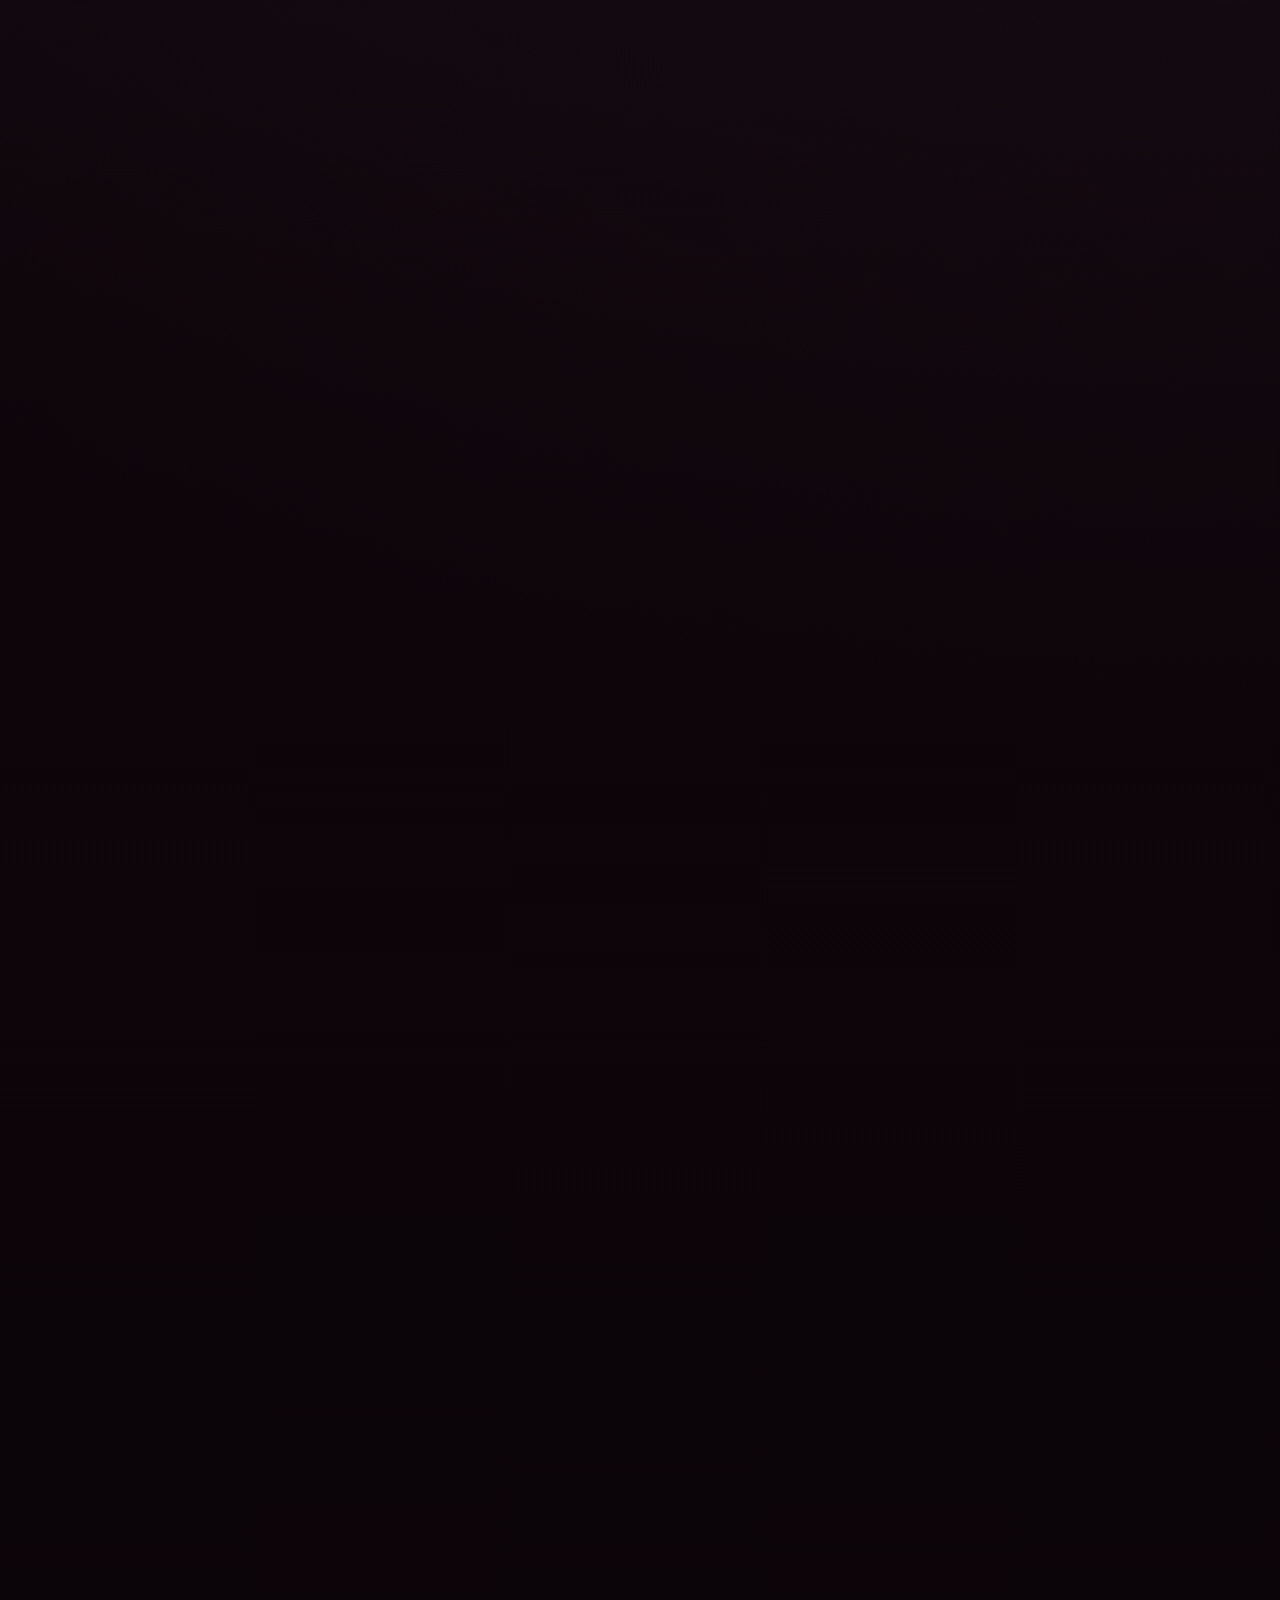
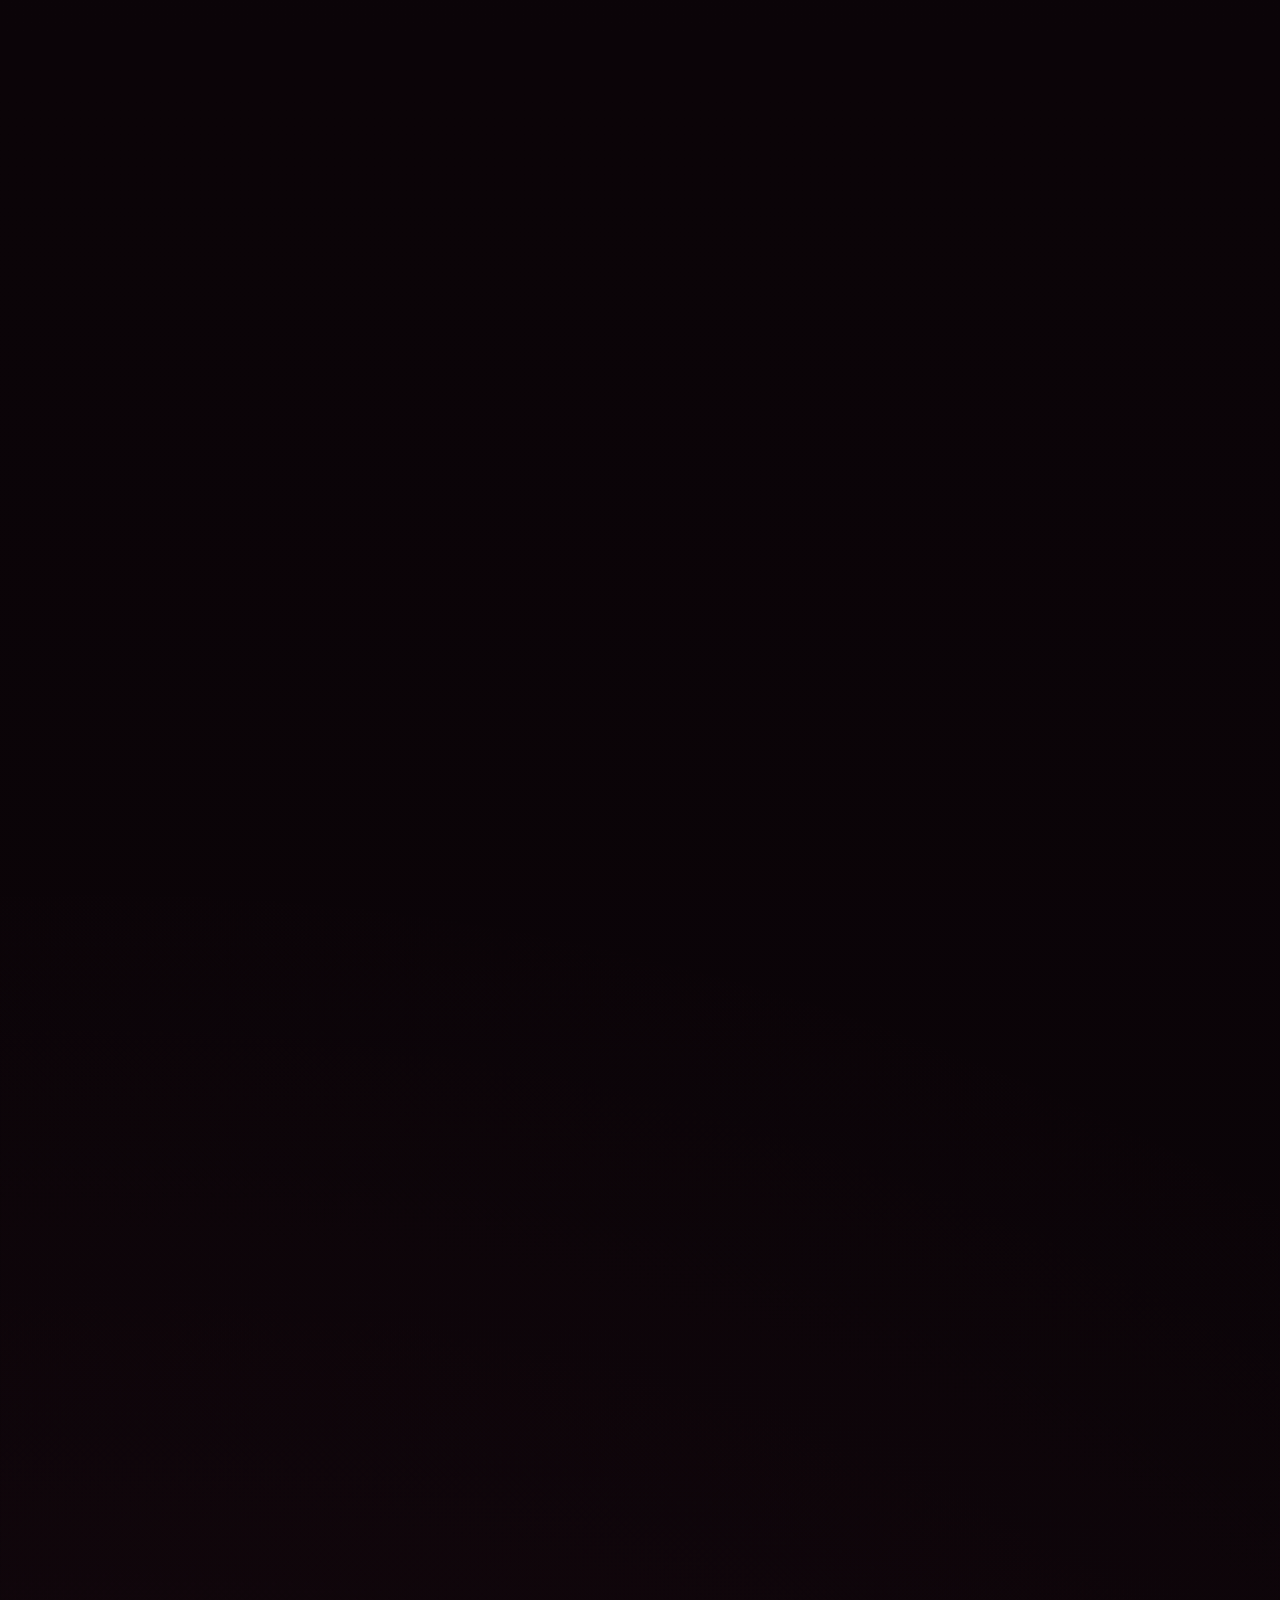
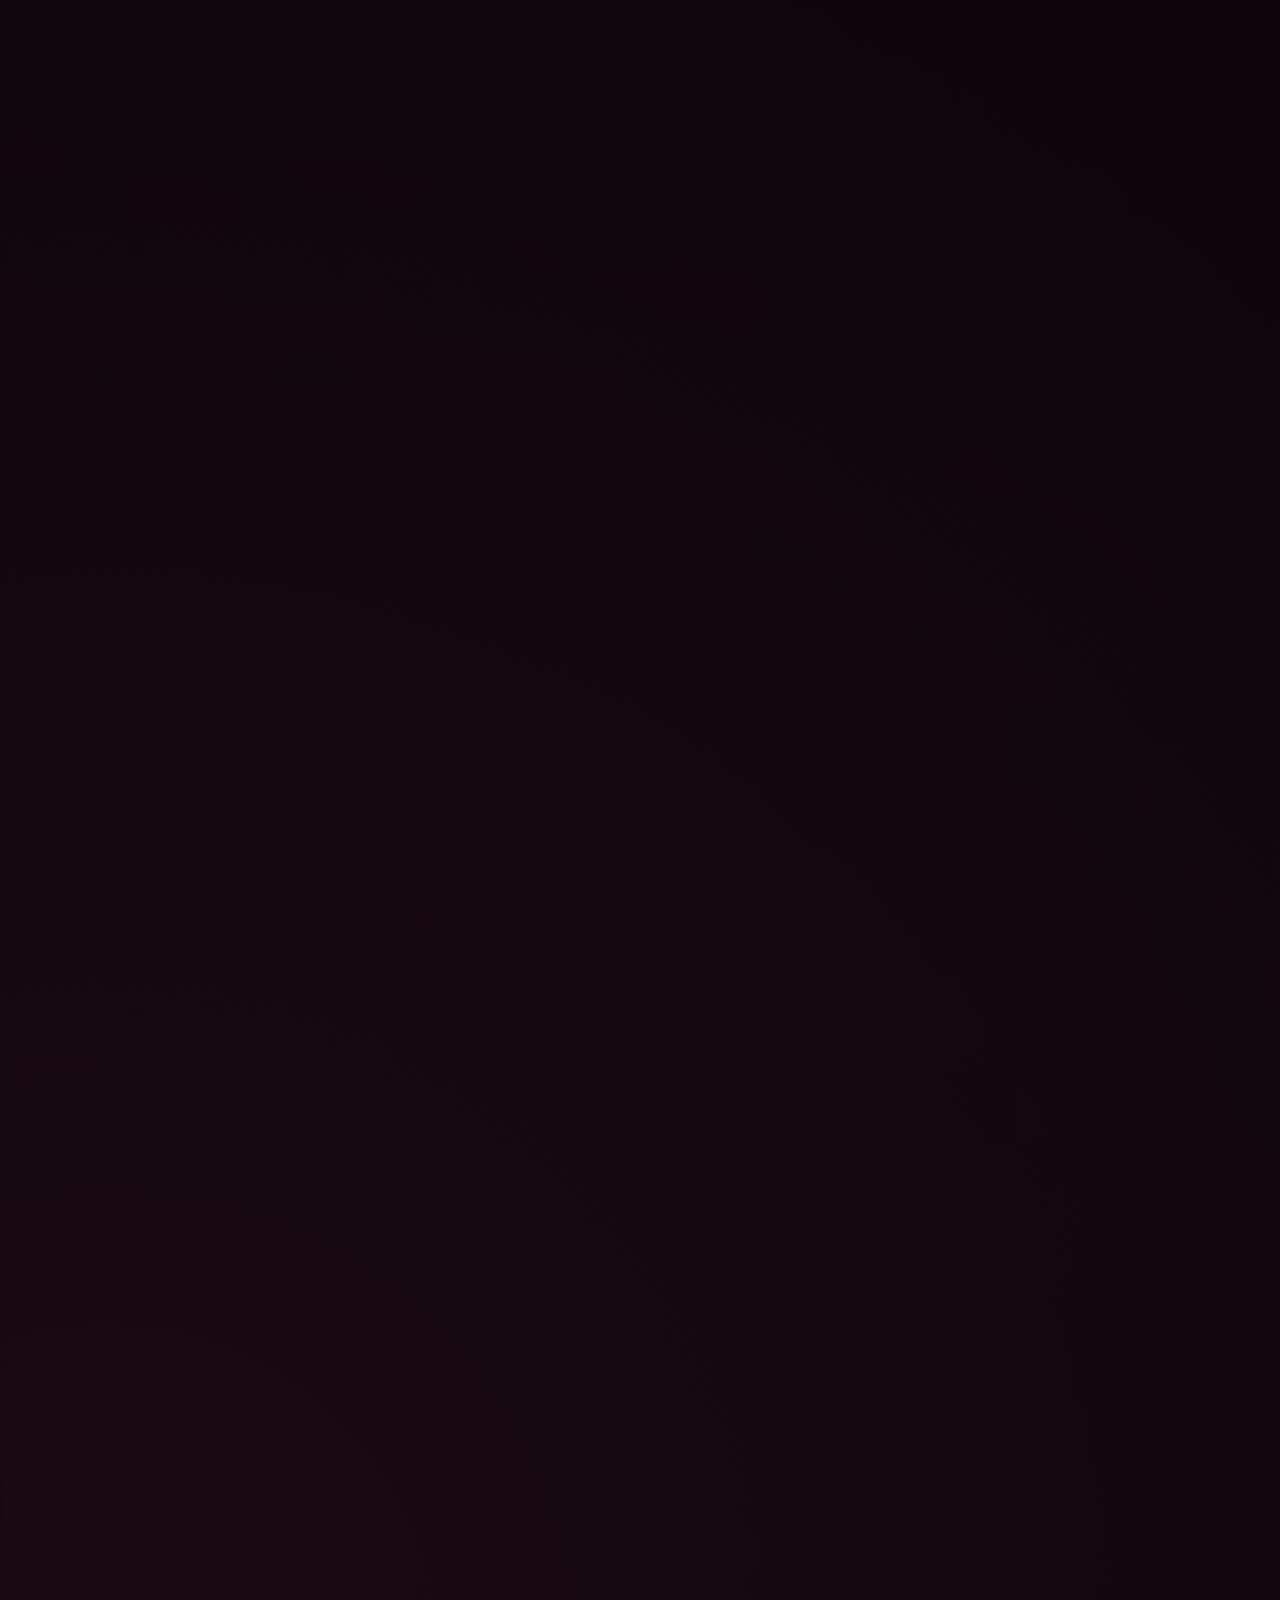
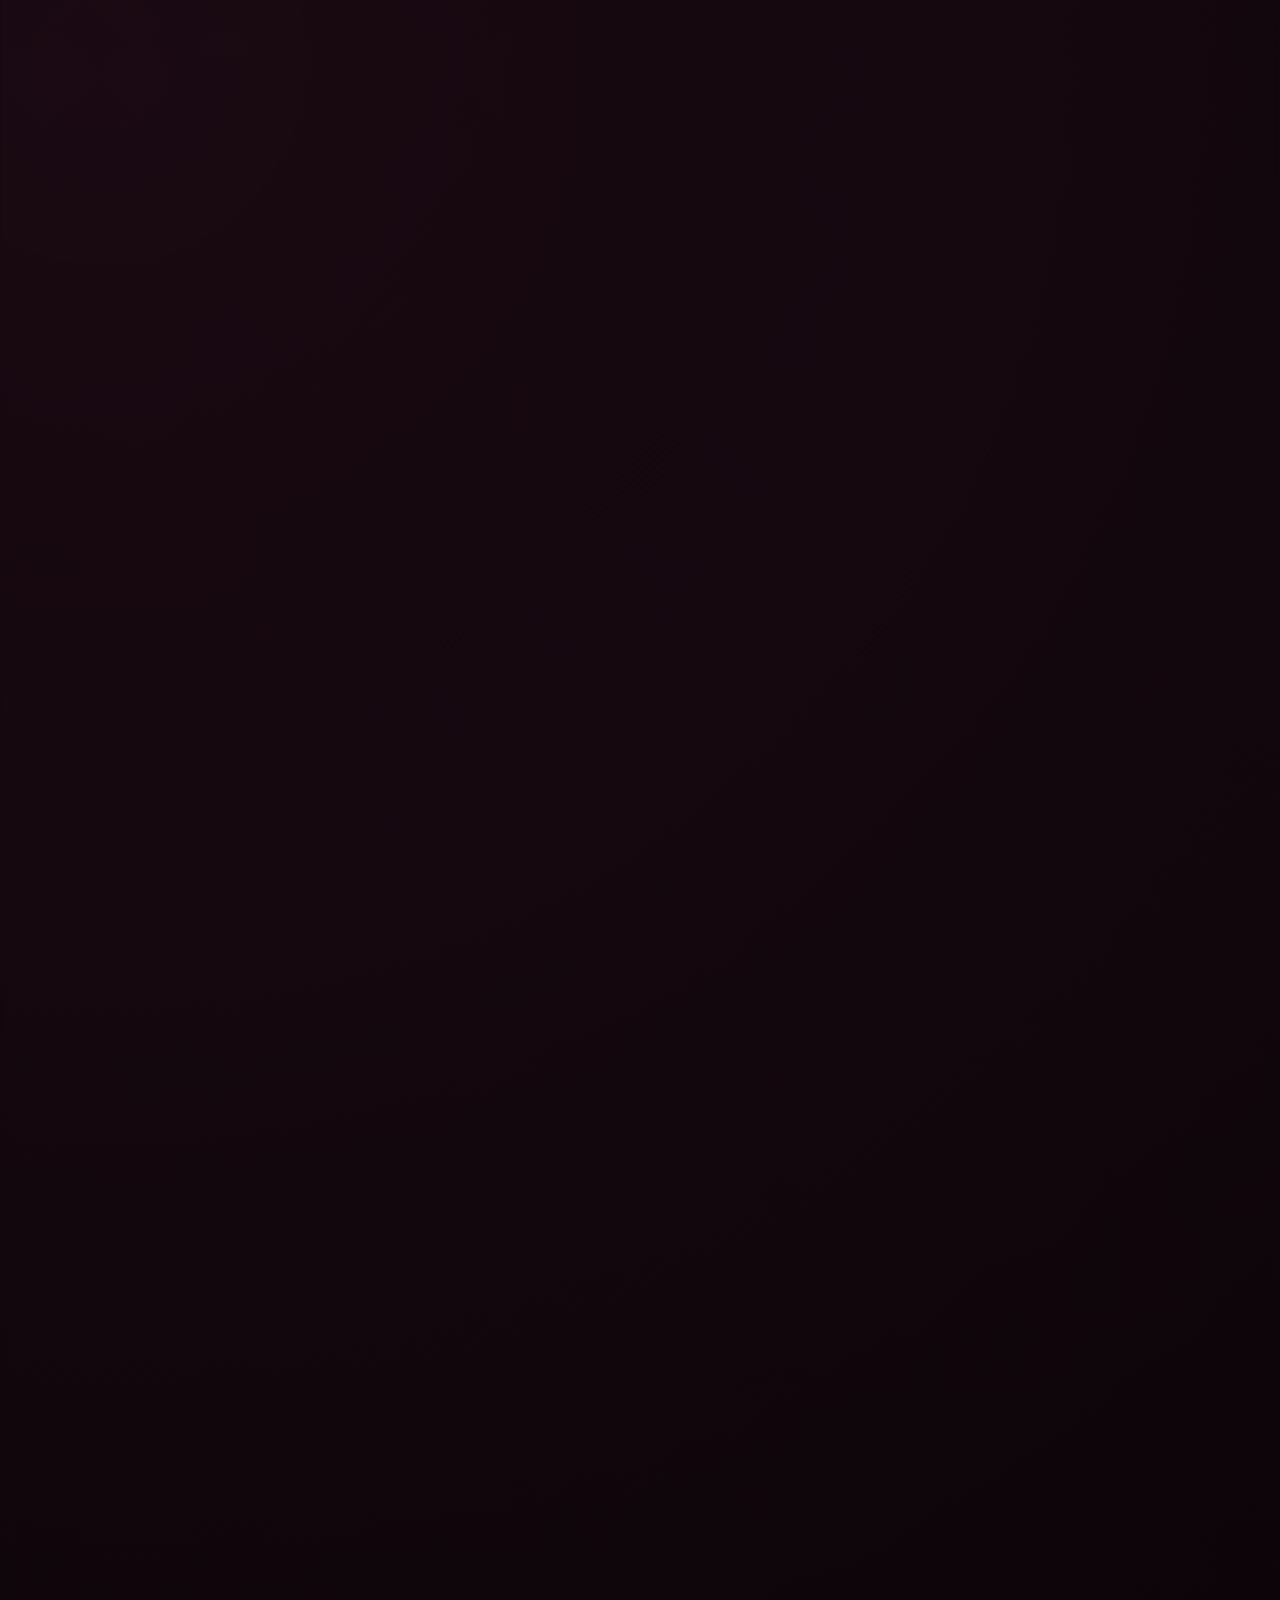
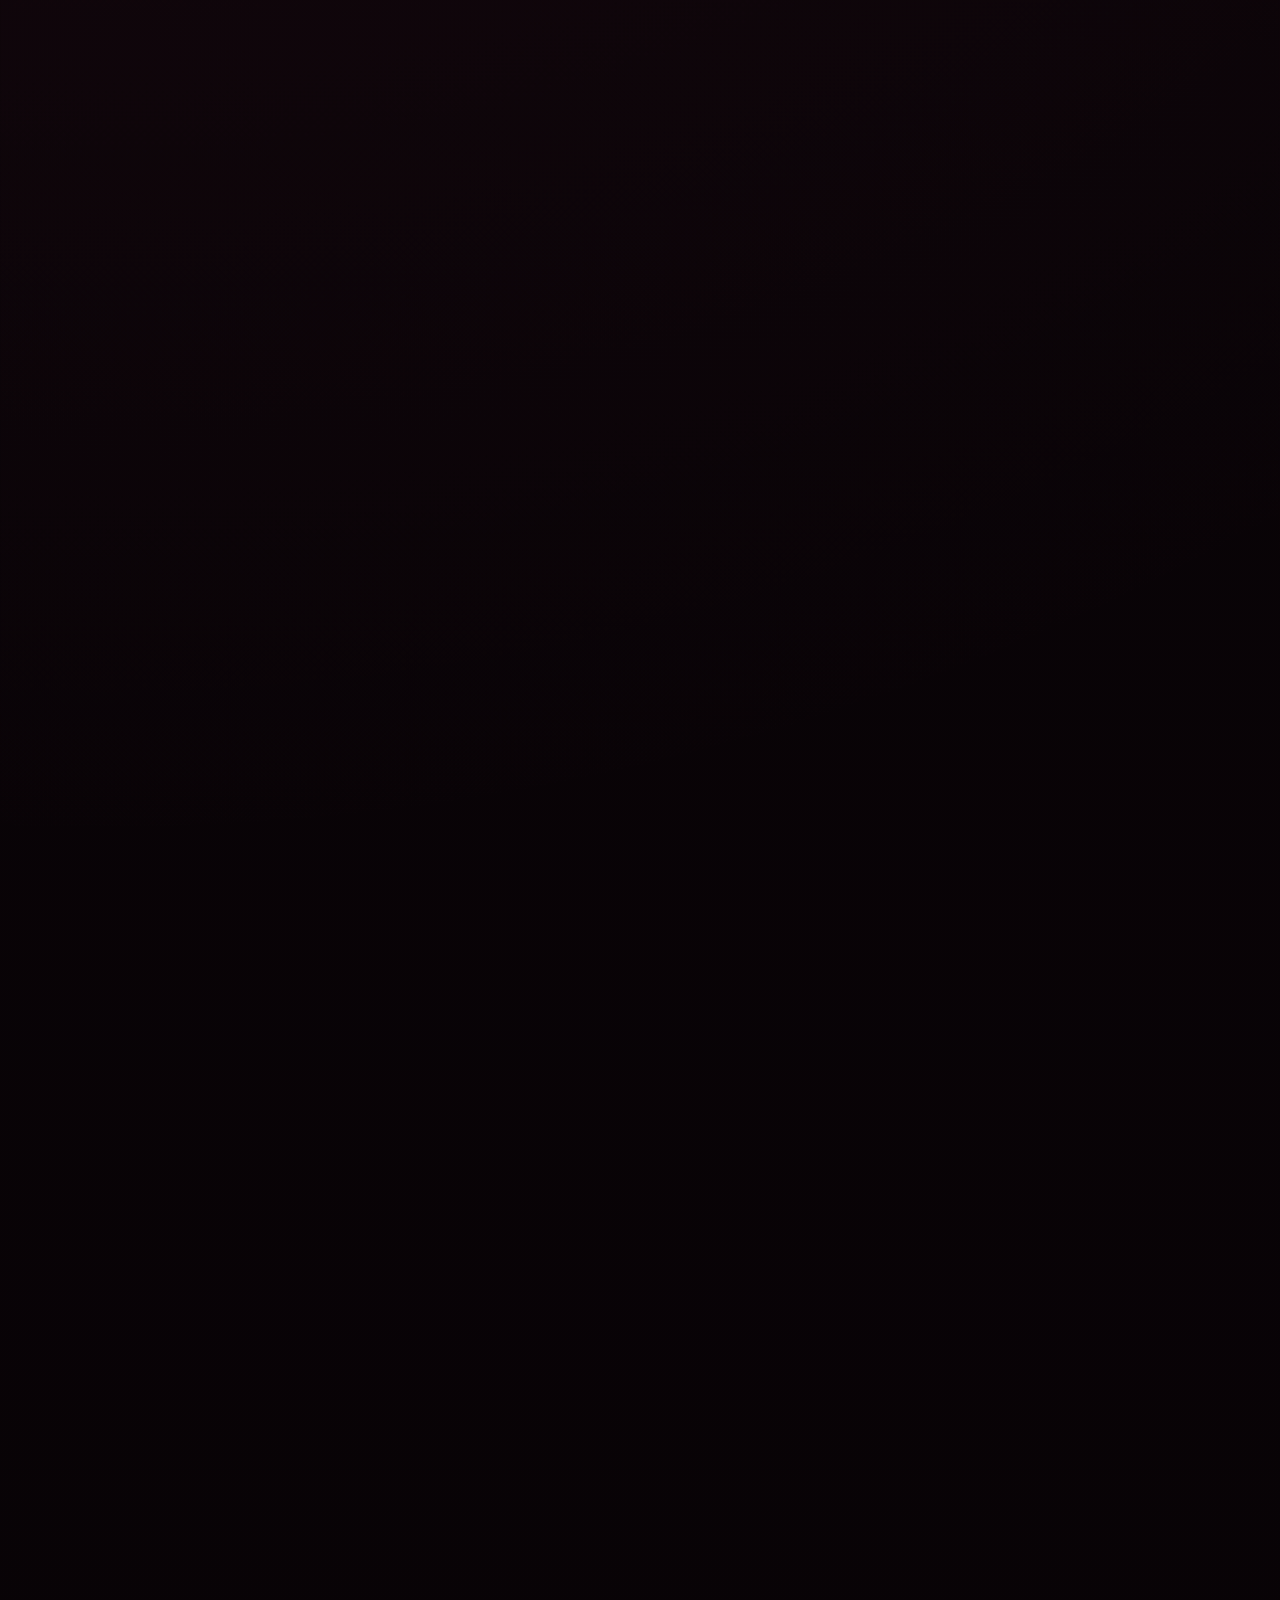
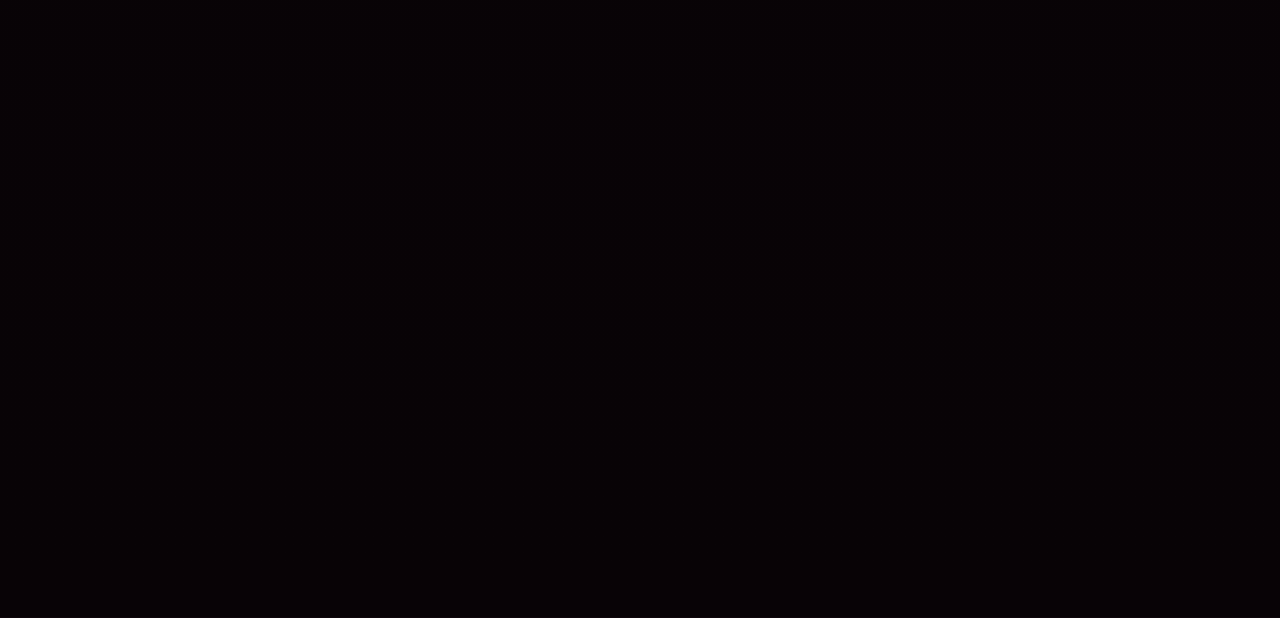
==== commit 81385746: "Update index.html" ====
--- a/index.html
+++ b/index.html
@@ -4797,6 +4797,27 @@
       }
     }
 
+
+    .game-tab,
+    .distance-extra-button,
+    .gift-reset-button {
+      position: relative;
+      z-index: 30;
+      pointer-events: auto !important;
+      touch-action: manipulation;
+      -webkit-tap-highlight-color: transparent;
+    }
+
+    .games-panel,
+    .distance-extra-card,
+    .gift-card {
+      position: relative;
+      isolation: isolate;
+    }
+
+    .gift-reveal .gift-reset-button {
+      z-index: 50;
+    }
 </style>
 </head>
 
@@ -5607,7 +5628,7 @@
         <p class="final-copy">
           Thank you for every memory we have already made and for all the
           beautiful moments still waiting for us. I will always be grateful
-          that our paths found each other.
+          that our paths found each other. I love you.
         </p>
       </div>
     </section>
@@ -6882,6 +6903,74 @@
         }
       });
 
+      const pickDifferentItem = (items, currentText) => {
+        if (!Array.isArray(items) || items.length === 0) {
+          return "";
+        }
+
+        const available = items.filter((item) => item !== currentText);
+        const source = available.length ? available : items;
+        return source[Math.floor(Math.random() * source.length)];
+      };
+
+      document.addEventListener("click", (event) => {
+        const gameTab = event.target.closest(".game-tab");
+
+        if (gameTab) {
+          event.preventDefault();
+          selectedGameType = gameTab.dataset.game;
+          selectedGameIndex = 0;
+
+          gameTabs.forEach((item) => {
+            item.classList.toggle("is-active", item === gameTab);
+          });
+
+          updateGameCard();
+          return;
+        }
+
+        const messageButton = event.target.closest("#messageChallengeButton");
+
+        if (messageButton) {
+          event.preventDefault();
+          messageChallengeResult.textContent = pickDifferentItem(
+            messageChallenges,
+            messageChallengeResult.textContent.trim()
+          );
+          return;
+        }
+
+        const photoButton = event.target.closest("#photoChallengeButton");
+
+        if (photoButton) {
+          event.preventDefault();
+          photoChallengeResult.textContent = pickDifferentItem(
+            photoChallenges,
+            photoChallengeResult.textContent.trim()
+          );
+          return;
+        }
+
+        const playlistButton = event.target.closest("#playlistPromptButton");
+
+        if (playlistButton) {
+          event.preventDefault();
+          playlistPromptResult.textContent = pickDifferentItem(
+            playlistPrompts,
+            playlistPromptResult.textContent.trim()
+          );
+          return;
+        }
+
+        const closeGiftButton = event.target.closest("#giftResetButton");
+
+        if (closeGiftButton) {
+          event.preventDefault();
+          event.stopPropagation();
+          closeGift();
+        }
+      }, true);
+
       window.onYouTubeIframeAPIReady = () => {
         youtubePlayer = new window.YT.Player("youtubePlayer", {
           width: 240,
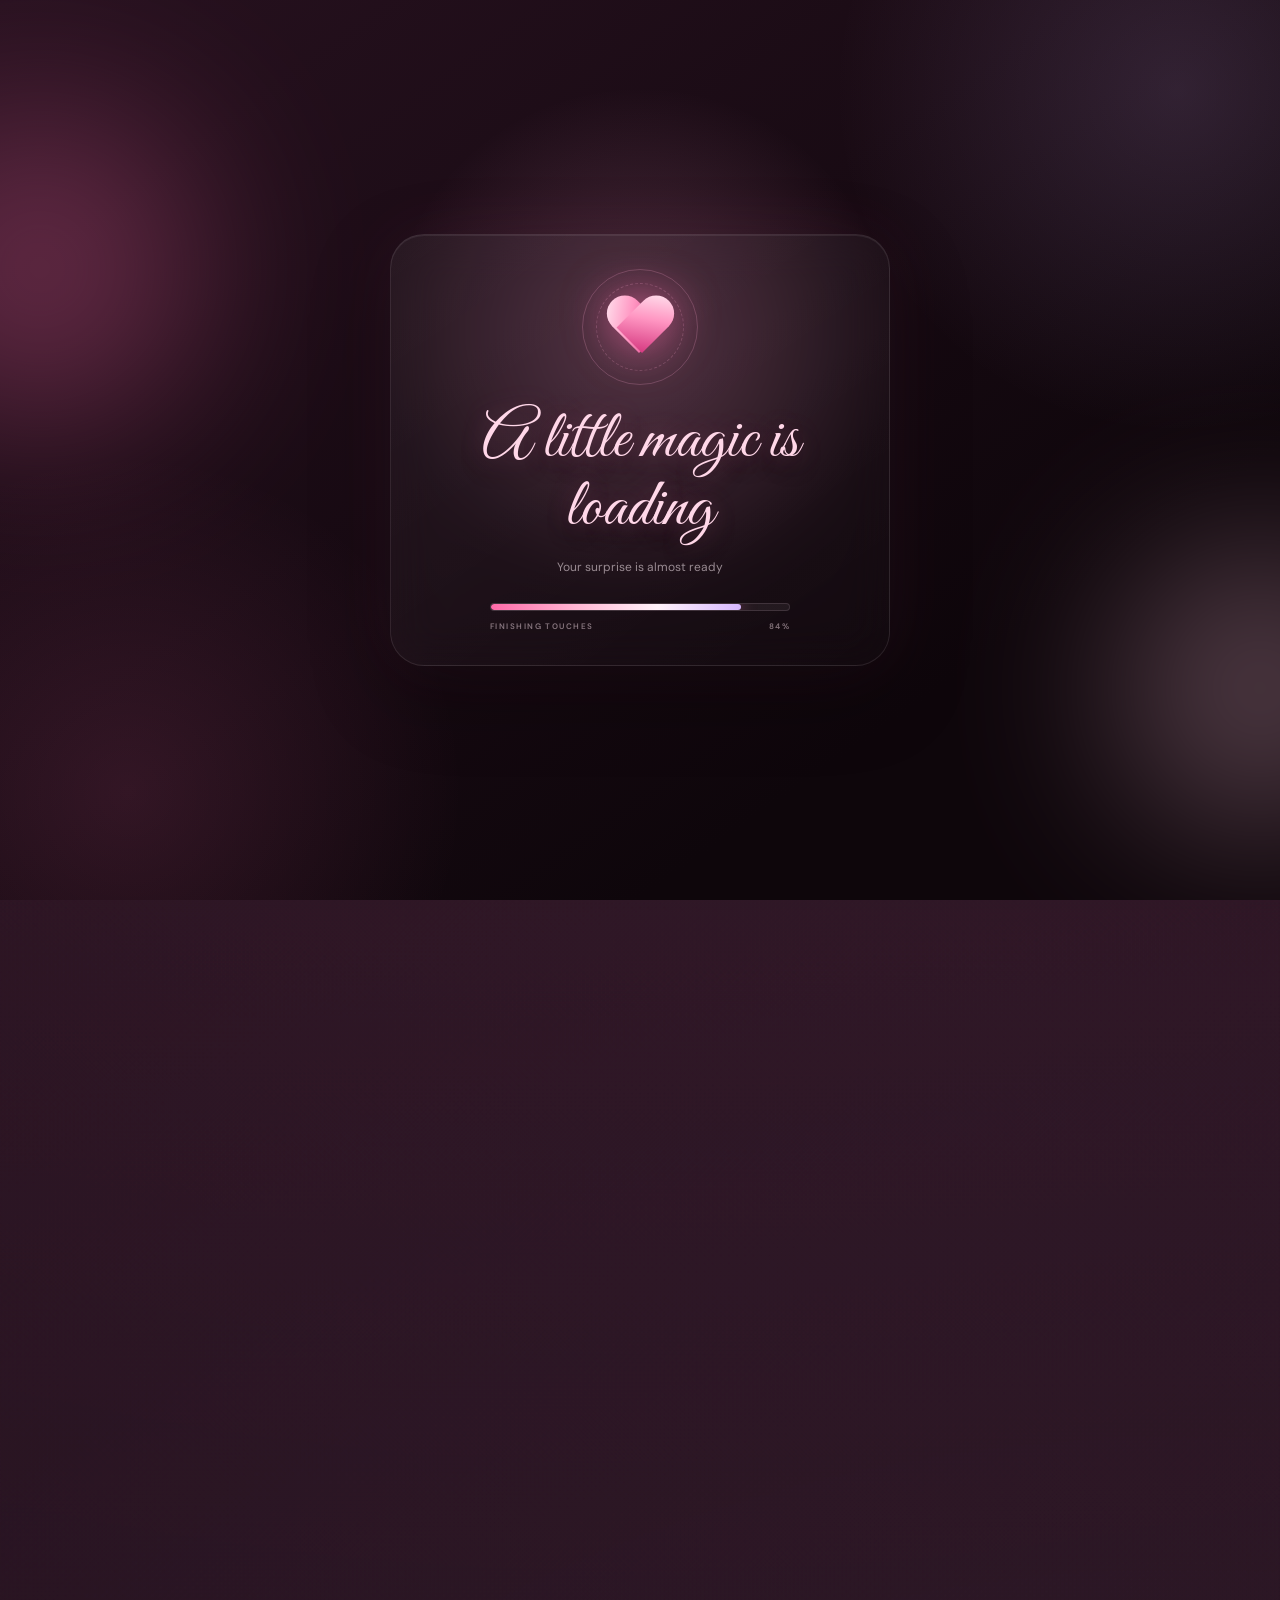
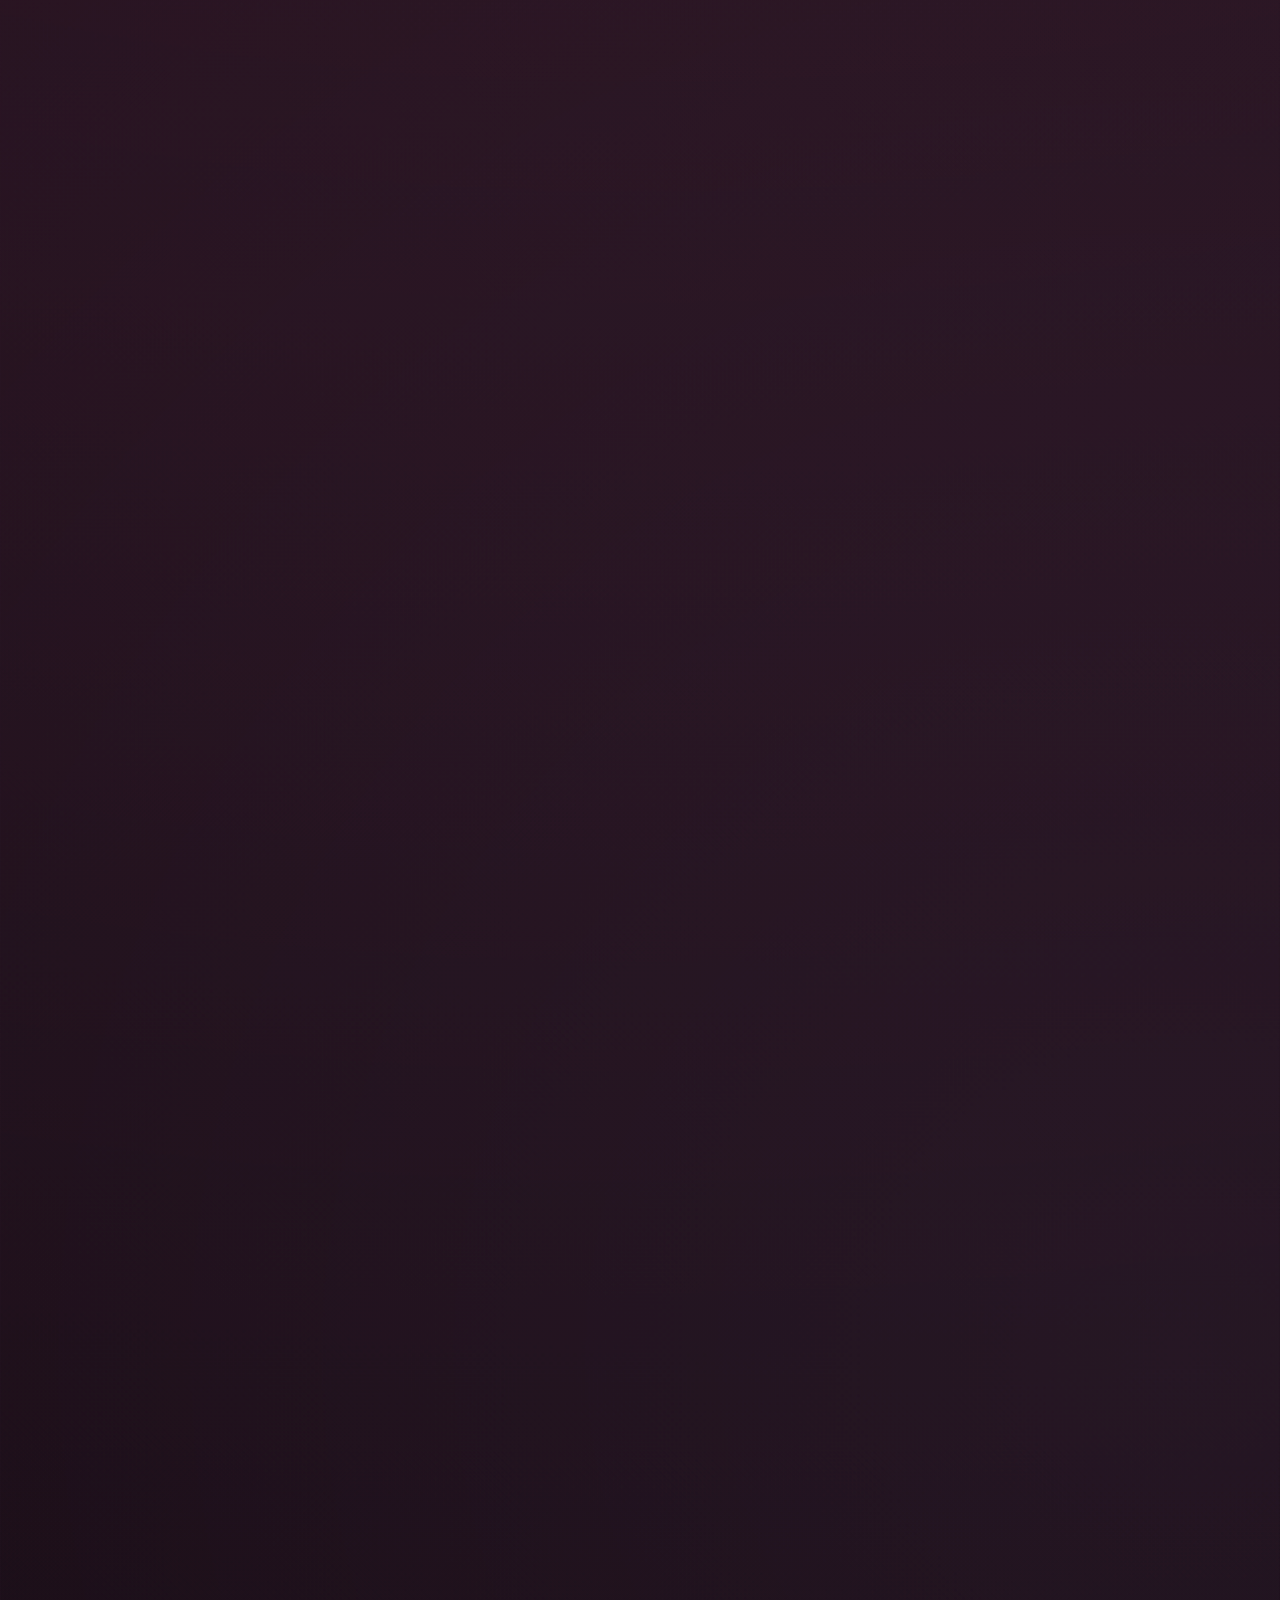
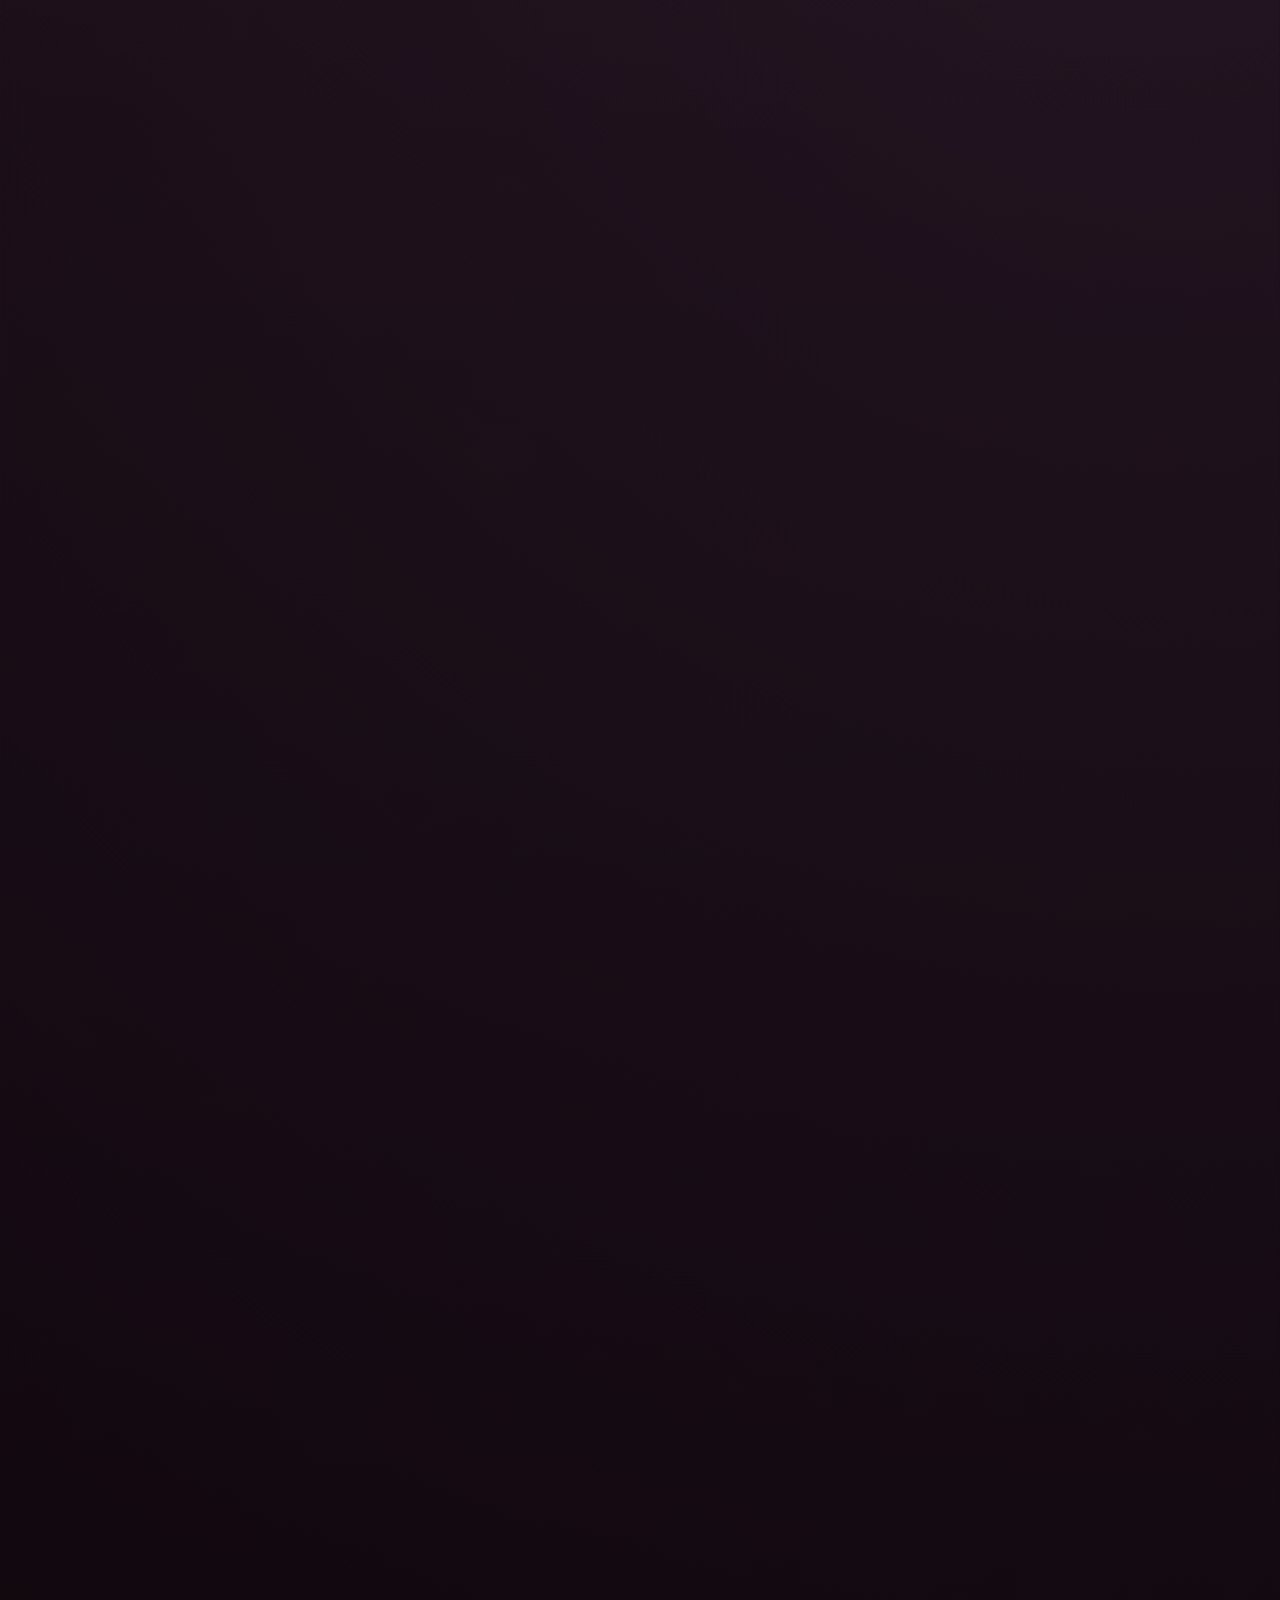
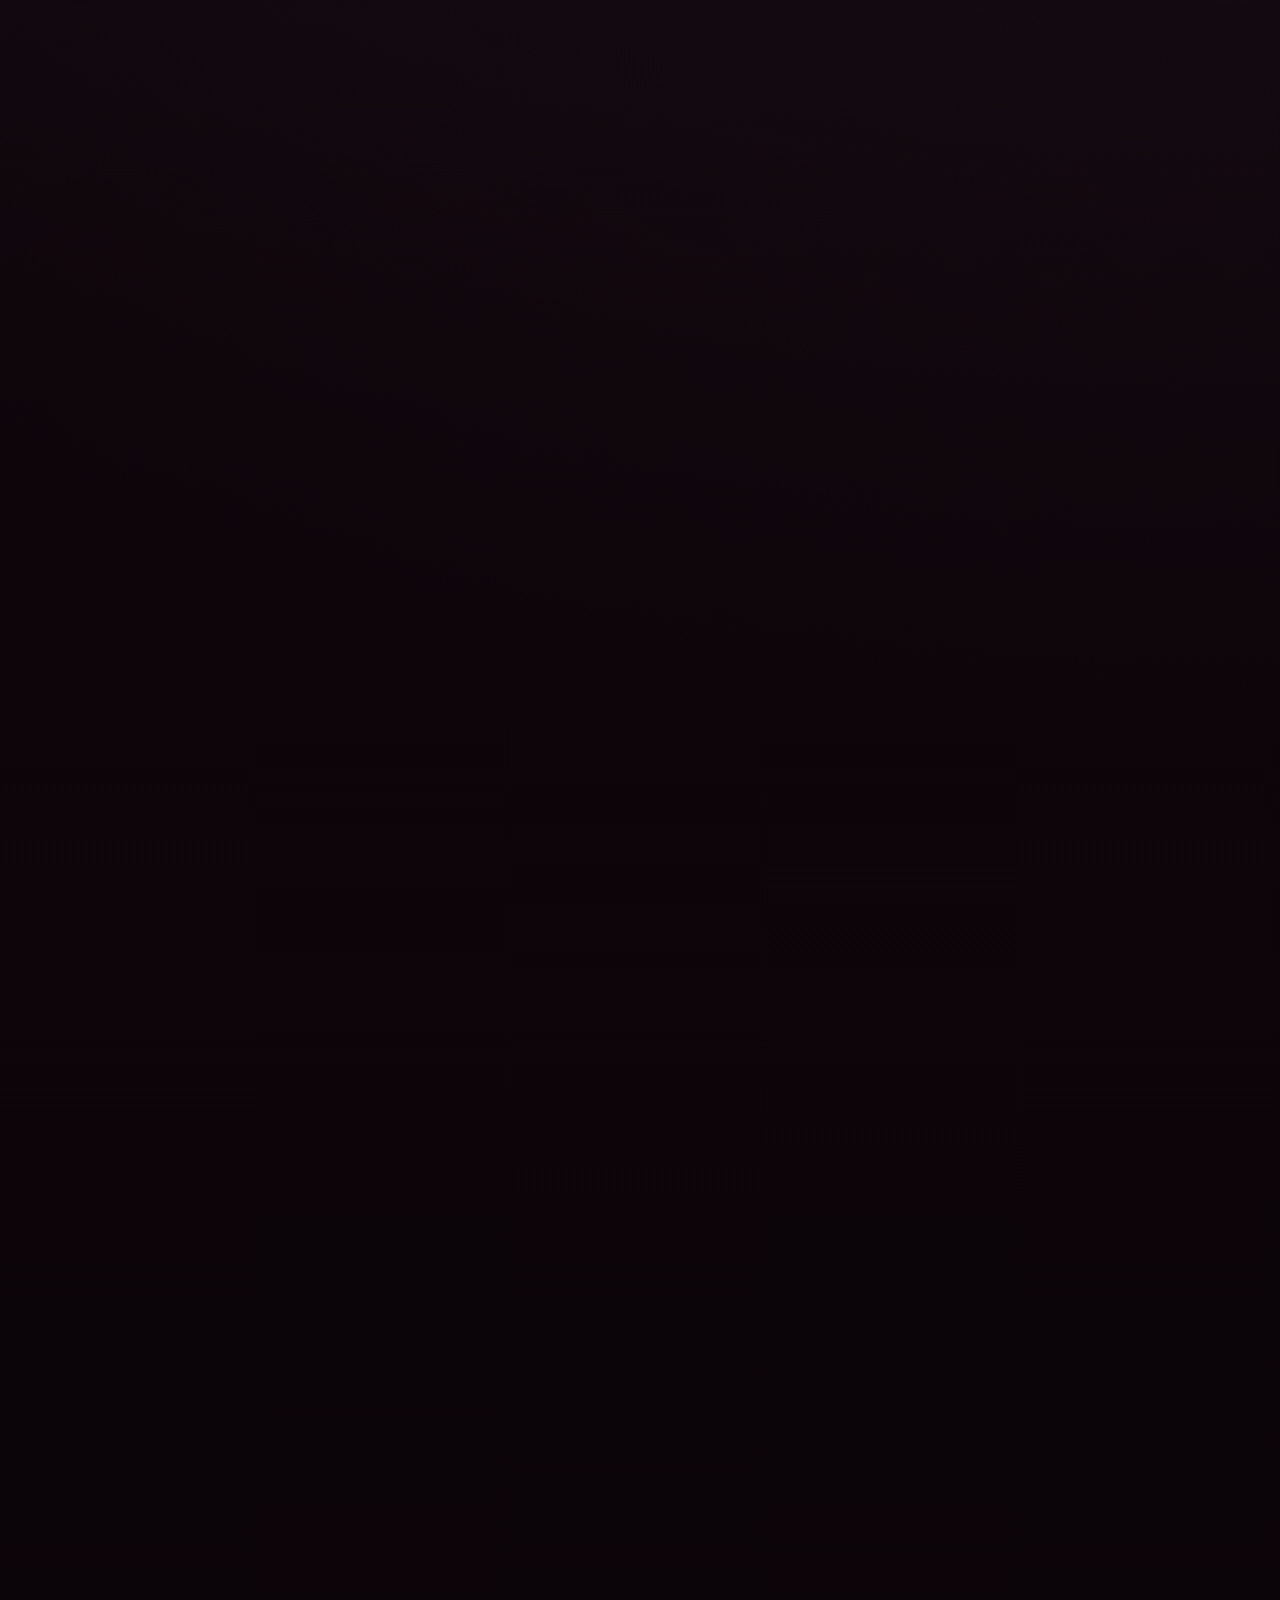
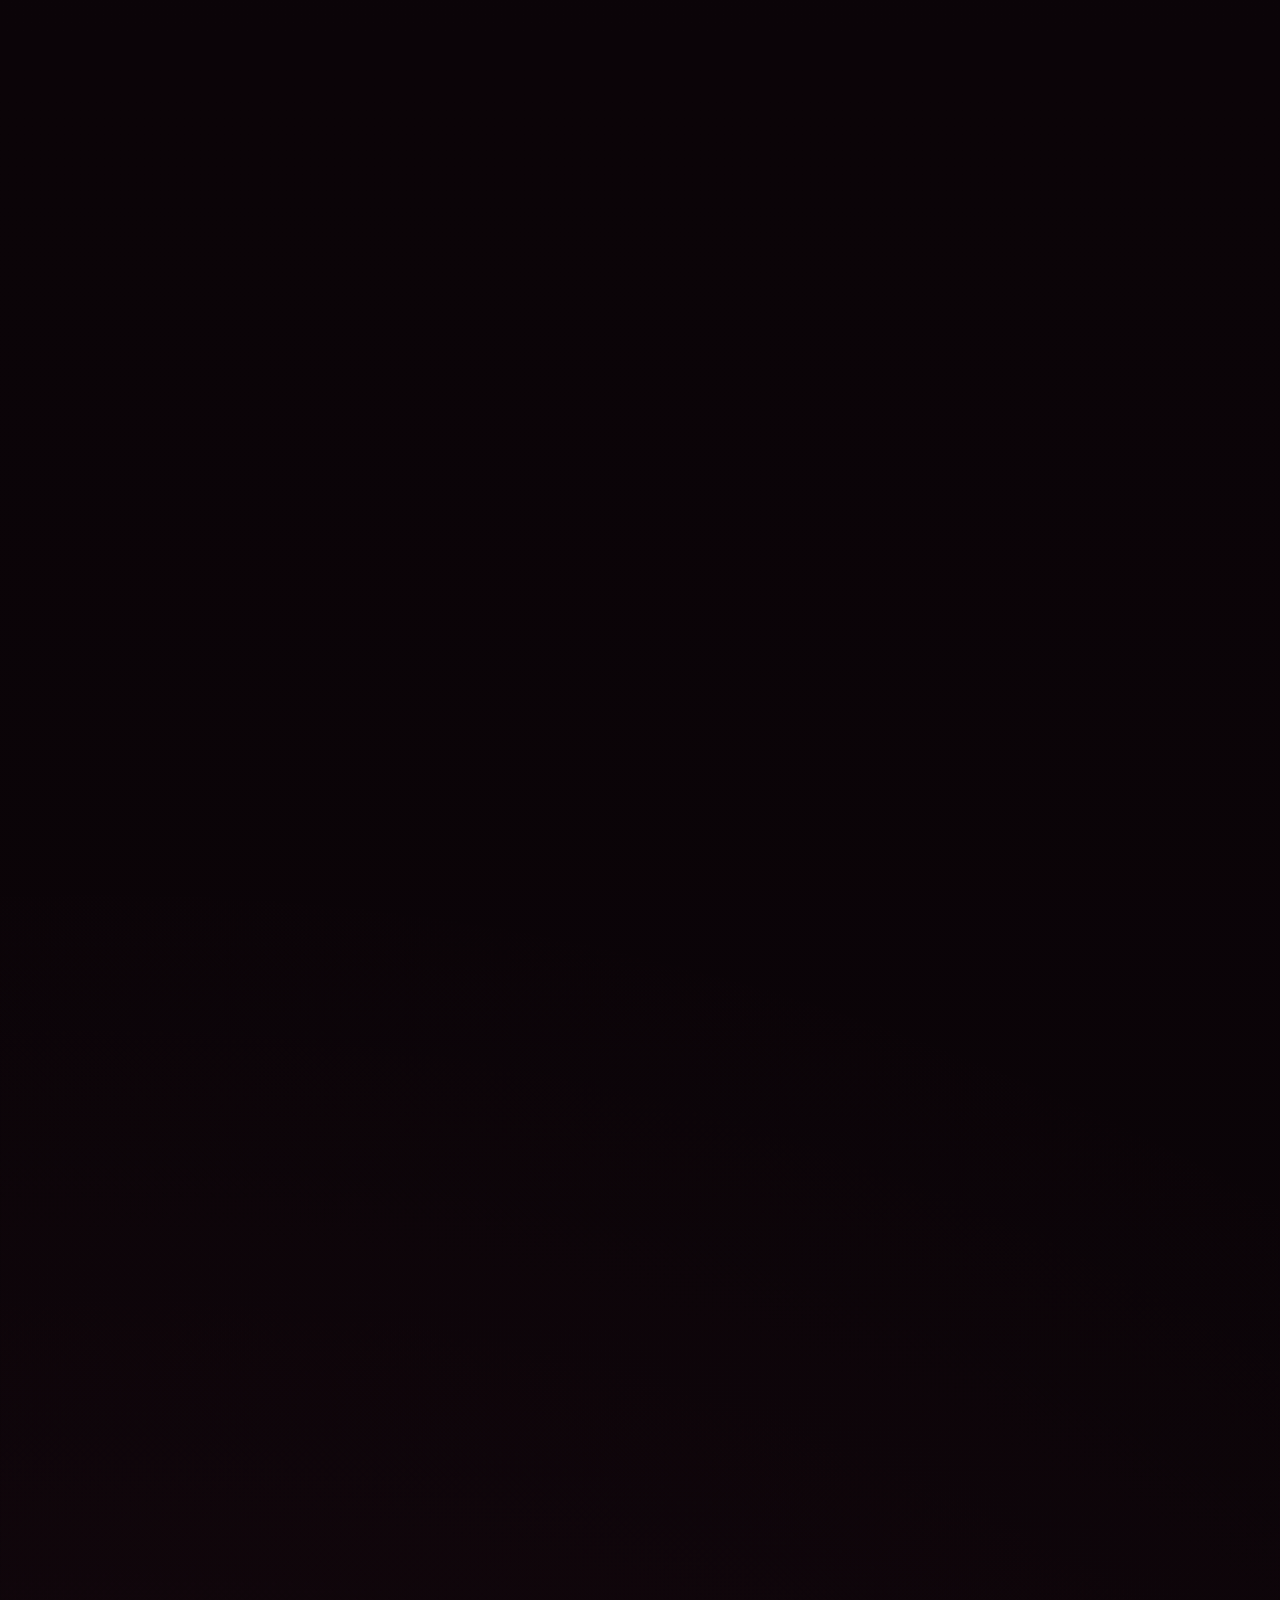
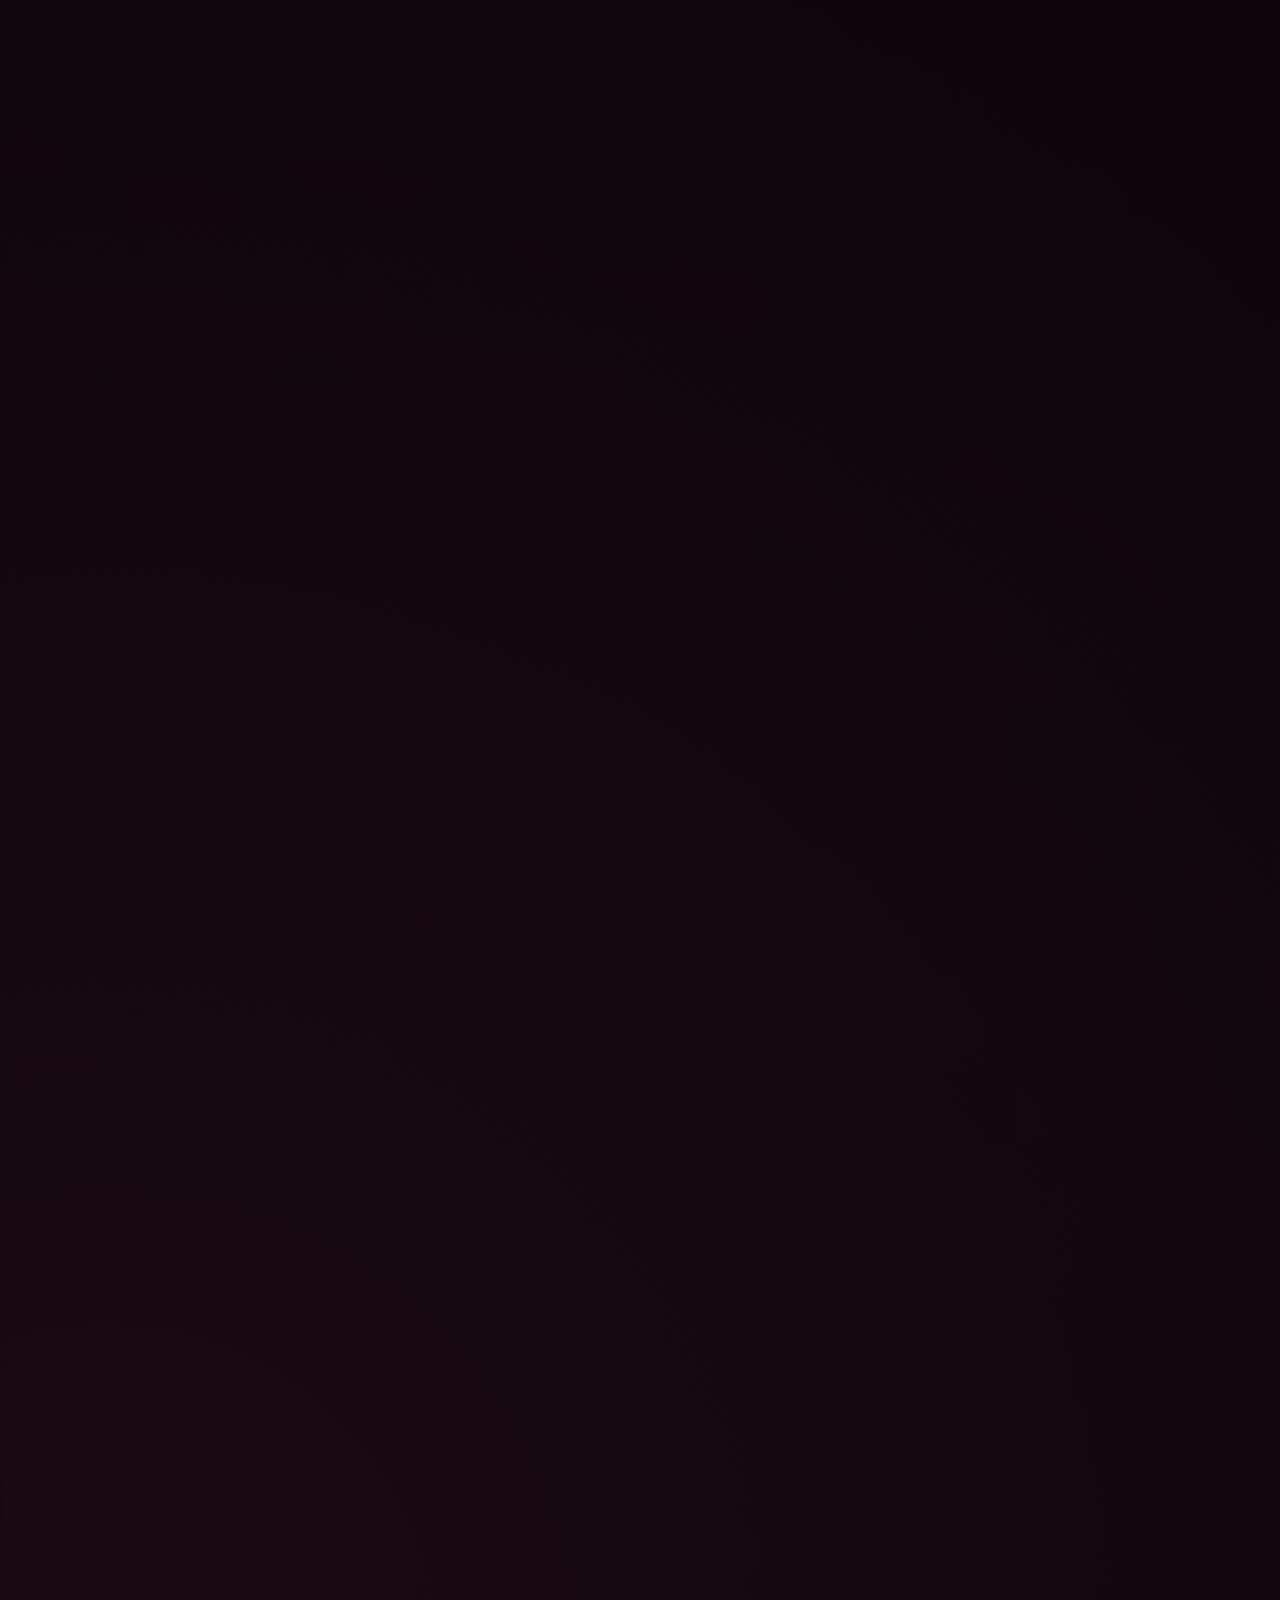
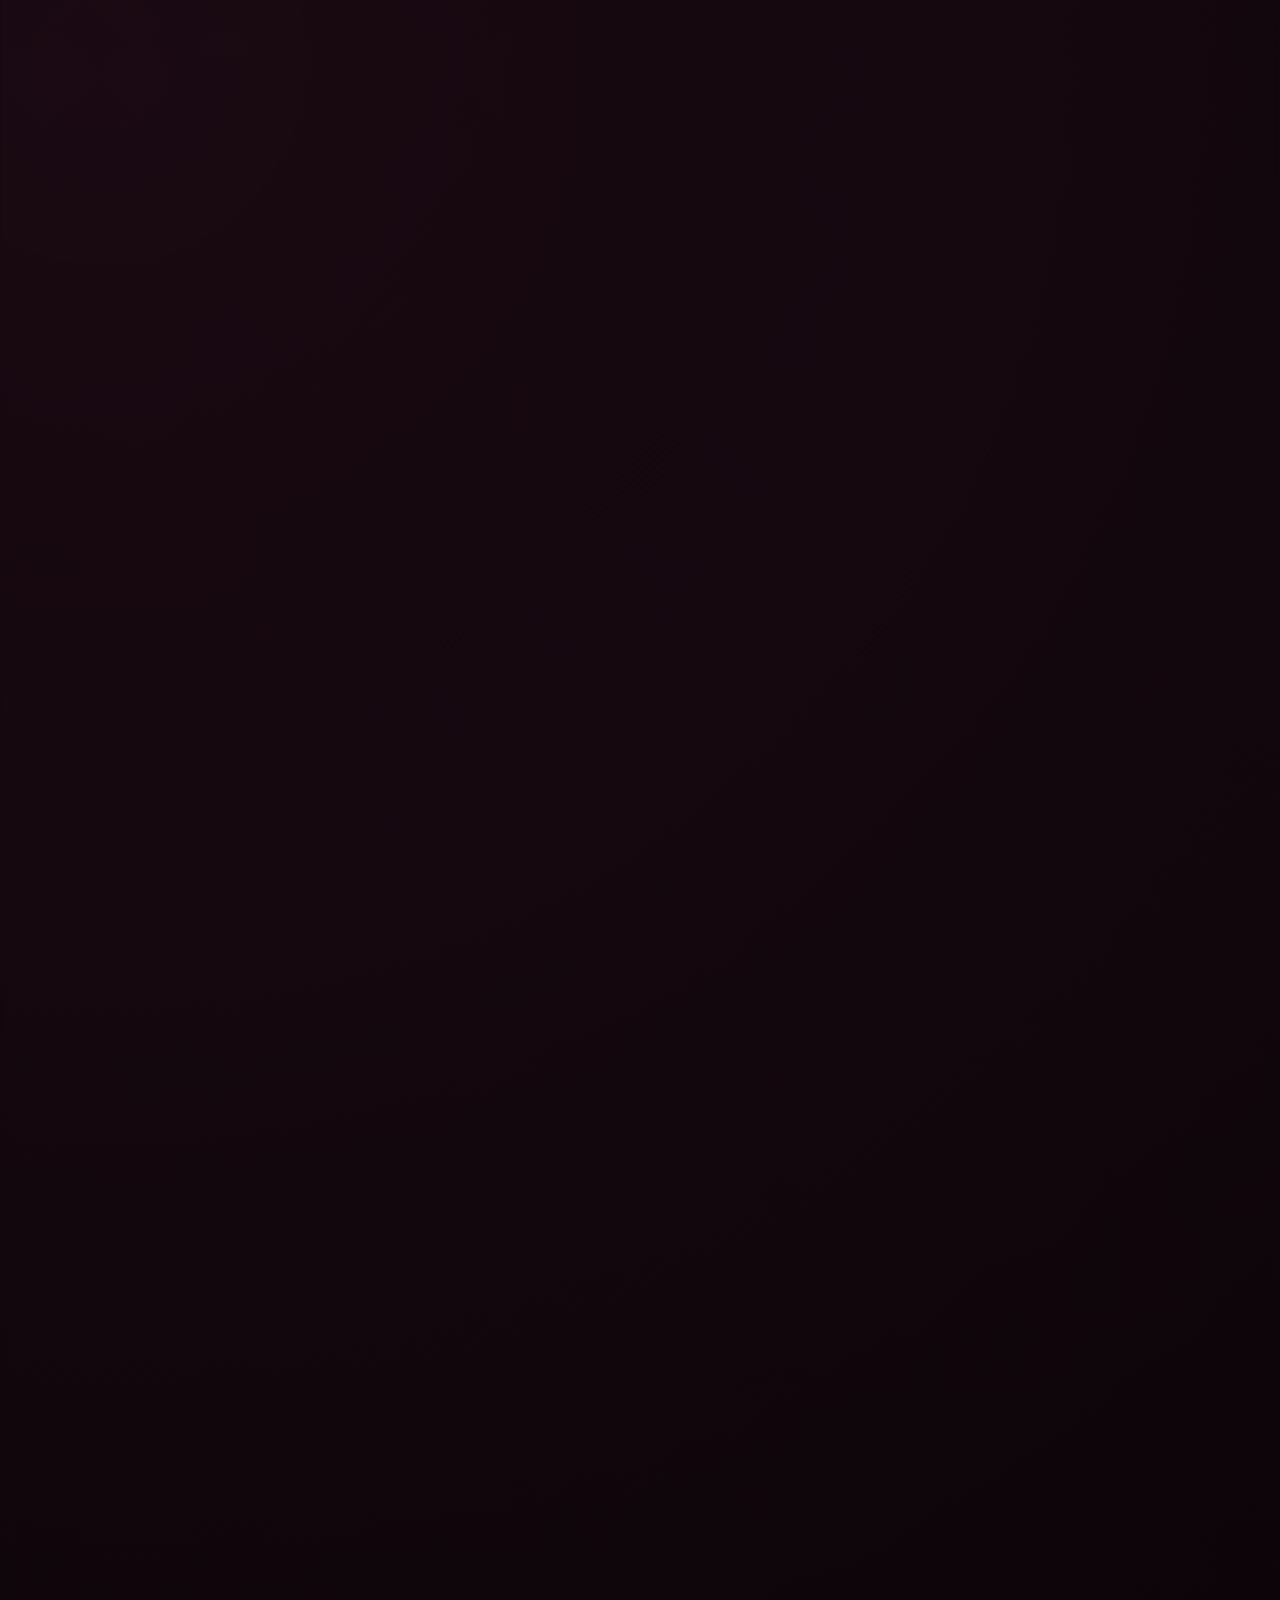
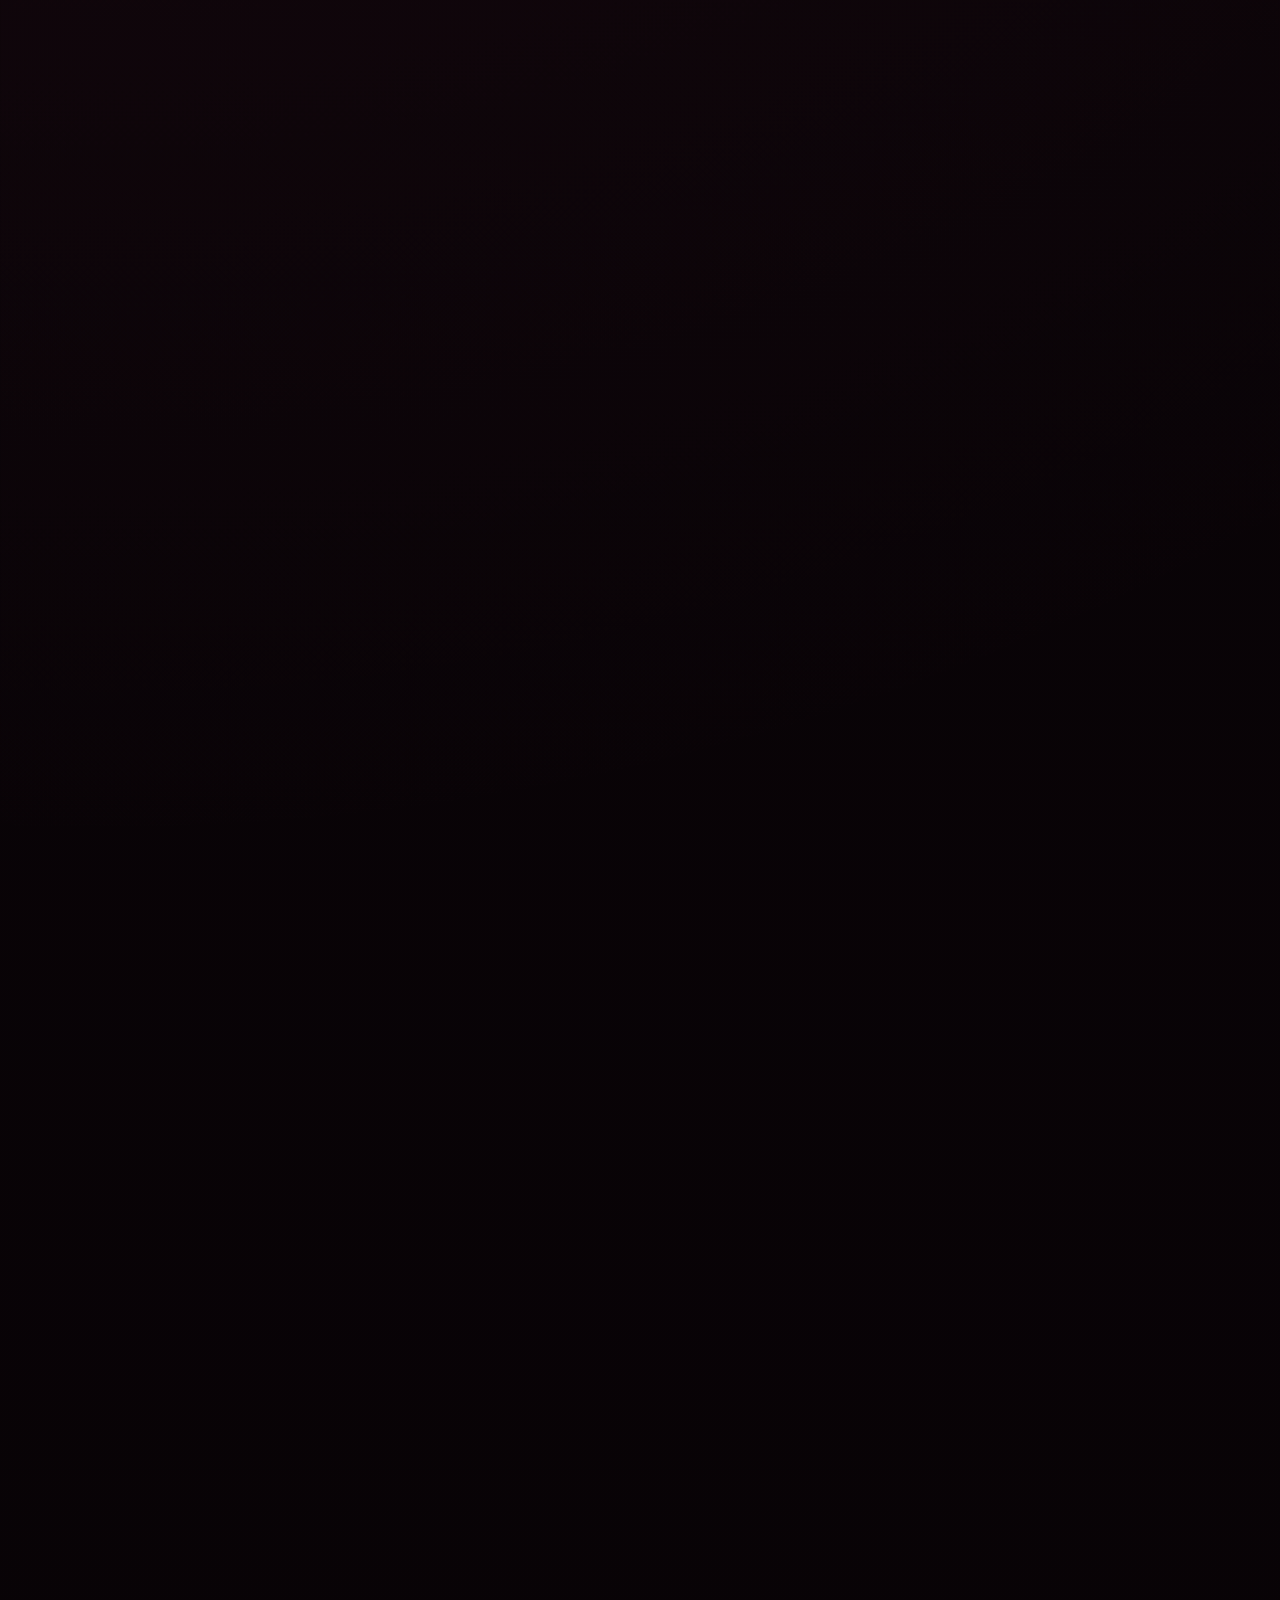
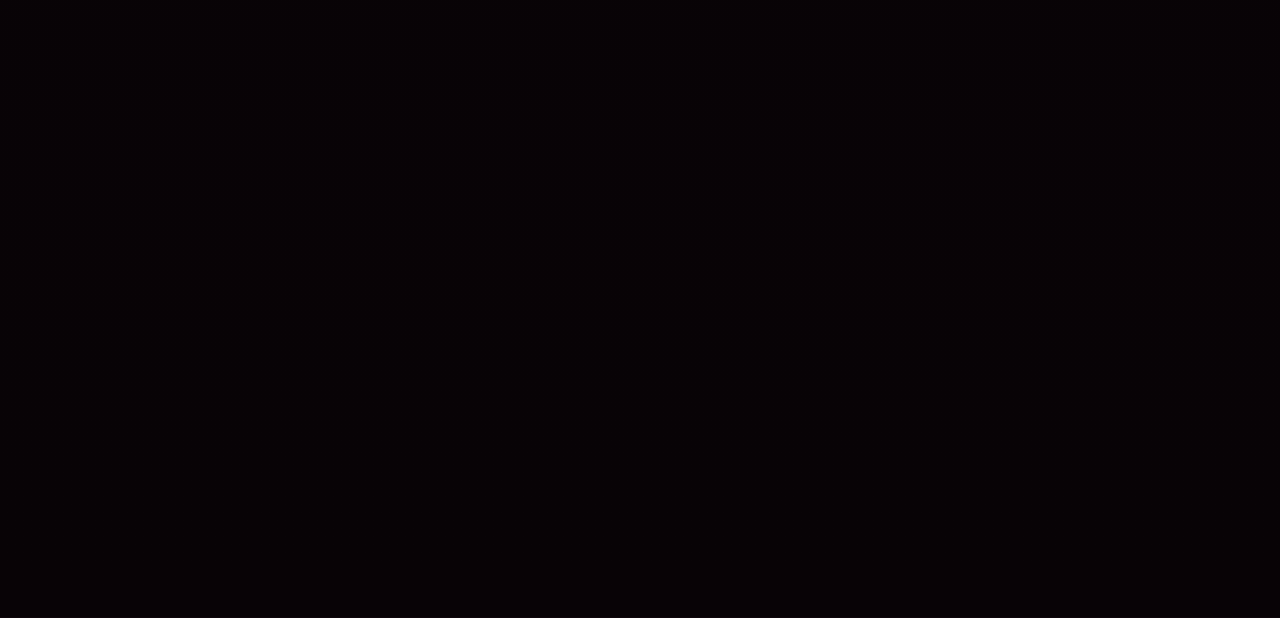
==== commit fc7f38d4: "Update index.html" ====
--- a/index.html
+++ b/index.html
@@ -4818,6 +4818,51 @@
     .gift-reveal .gift-reset-button {
       z-index: 50;
     }
+
+
+    .game-selector-wrap,
+    .game-selector,
+    .other-games-section,
+    .other-games-grid {
+      position: relative;
+      z-index: 40;
+      overflow: visible;
+    }
+
+    .game-tab,
+    .other-game-link,
+    .gift-reset-button,
+    .gift-reveal-backdrop {
+      pointer-events: auto !important;
+      touch-action: manipulation;
+      -webkit-tap-highlight-color: transparent;
+    }
+
+    .other-game-link {
+      z-index: 2;
+      cursor: pointer;
+    }
+
+    .other-game-link > * {
+      pointer-events: none;
+    }
+
+    .gift-reveal-backdrop {
+      z-index: 1;
+    }
+
+    .gift-reveal .gift-card {
+      z-index: 5;
+      pointer-events: auto;
+    }
+
+    .gift-reveal .gift-message,
+    .gift-reveal .gift-reset-button {
+      position: relative;
+      z-index: 10;
+      pointer-events: auto !important;
+    }
+
 </style>
 </head>
 
@@ -5328,6 +5373,7 @@
 
             <a
               class="other-game-link"
+              id="geoGuessrGameLink"
               href="https://www.geoguessr.com/"
               target="_blank"
               rel="noopener noreferrer"
@@ -5339,6 +5385,7 @@
 
             <a
               class="other-game-link"
+              id="garticPhoneGameLink"
               href="https://garticphone.com/lobby"
               target="_blank"
               rel="noopener noreferrer"
@@ -6371,6 +6418,7 @@
       const giftRevealBackdrop = document.getElementById("giftRevealBackdrop");
       const giftResetButton = document.getElementById("giftResetButton");
       const giftOpenTriggers = Array.from(document.querySelectorAll("[data-open-gift]"));
+      const otherGameLinks = Array.from(document.querySelectorAll(".other-game-link"));
       const musicDock = document.getElementById("musicDock");
       const recordPlayerButton = document.getElementById("recordPlayerButton");
       const musicToggle = document.getElementById("musicToggle");
@@ -6395,6 +6443,7 @@
       let previousDareIndex = -1;
       let scrollTicking = false;
       let giftIsOpen = false;
+      let giftIsClosing = false;
 
       const wait = (duration) =>
         new Promise((resolve) => {
@@ -6741,19 +6790,39 @@
         }, 210);
       };
 
+      const selectGameTab = (tab) => {
+        const requestedGame = tab.dataset.game;
+
+        if (!requestedGame || !Array.isArray(games[requestedGame])) {
+          return;
+        }
+
+        selectedGameType = requestedGame;
+        selectedGameIndex = 0;
+
+        gameTabs.forEach((item) => {
+          item.classList.toggle("is-active", item === tab);
+          item.setAttribute("aria-pressed", item === tab ? "true" : "false");
+        });
+
+        updateGameCard();
+      };
+
       gameTabs.forEach((tab) => {
-        tab.addEventListener("click", () => {
-          selectedGameType = tab.dataset.game;
-          selectedGameIndex = 0;
-
-          gameTabs.forEach((item) => {
-            item.classList.toggle(
-              "is-active",
-              item === tab
-            );
-          });
-
-          updateGameCard();
+        tab.setAttribute("aria-pressed", tab.classList.contains("is-active") ? "true" : "false");
+
+        tab.addEventListener("click", (event) => {
+          event.preventDefault();
+          event.stopPropagation();
+          selectGameTab(tab);
+        });
+
+        tab.addEventListener("pointerup", (event) => {
+          if (event.pointerType === "touch") {
+            event.preventDefault();
+            event.stopPropagation();
+            selectGameTab(tab);
+          }
         });
       });
 
@@ -6867,6 +6936,11 @@
       };
 
       const closeGift = async () => {
+        if (!giftIsOpen || giftIsClosing) {
+          return;
+        }
+
+        giftIsClosing = true;
         giftReveal.classList.remove("is-visible");
         giftReveal.setAttribute("aria-hidden", "true");
         giftSection.classList.remove("is-opened");
@@ -6877,6 +6951,7 @@
         giftBoxButton.classList.remove("is-open");
         giftBoxButton.classList.remove("is-opening");
         giftIsOpen = false;
+        giftIsClosing = false;
         giftBoxButton.focus();
       };
 
@@ -6894,8 +6969,20 @@
         }
       });
 
-      giftResetButton.addEventListener("click", closeGift);
-      giftRevealBackdrop.addEventListener("click", closeGift);
+      const requestGiftClose = (event) => {
+        event.preventDefault();
+        event.stopPropagation();
+        closeGift();
+      };
+
+      giftResetButton.addEventListener("click", requestGiftClose);
+      giftResetButton.addEventListener("pointerup", (event) => {
+        if (event.pointerType === "touch") {
+          requestGiftClose(event);
+        }
+      });
+
+      giftRevealBackdrop.addEventListener("click", requestGiftClose);
 
       document.addEventListener("keydown", (event) => {
         if (event.key === "Escape" && giftIsOpen) {
@@ -6913,63 +7000,24 @@
         return source[Math.floor(Math.random() * source.length)];
       };
 
-      document.addEventListener("click", (event) => {
-        const gameTab = event.target.closest(".game-tab");
-
-        if (gameTab) {
-          event.preventDefault();
-          selectedGameType = gameTab.dataset.game;
-          selectedGameIndex = 0;
-
-          gameTabs.forEach((item) => {
-            item.classList.toggle("is-active", item === gameTab);
-          });
-
-          updateGameCard();
-          return;
-        }
-
-        const messageButton = event.target.closest("#messageChallengeButton");
-
-        if (messageButton) {
-          event.preventDefault();
-          messageChallengeResult.textContent = pickDifferentItem(
-            messageChallenges,
-            messageChallengeResult.textContent.trim()
-          );
-          return;
-        }
-
-        const photoButton = event.target.closest("#photoChallengeButton");
-
-        if (photoButton) {
-          event.preventDefault();
-          photoChallengeResult.textContent = pickDifferentItem(
-            photoChallenges,
-            photoChallengeResult.textContent.trim()
-          );
-          return;
-        }
-
-        const playlistButton = event.target.closest("#playlistPromptButton");
-
-        if (playlistButton) {
-          event.preventDefault();
-          playlistPromptResult.textContent = pickDifferentItem(
-            playlistPrompts,
-            playlistPromptResult.textContent.trim()
-          );
-          return;
-        }
-
-        const closeGiftButton = event.target.closest("#giftResetButton");
-
-        if (closeGiftButton) {
+
+
+      otherGameLinks.forEach((link) => {
+        link.addEventListener("click", (event) => {
           event.preventDefault();
           event.stopPropagation();
-          closeGift();
-        }
-      }, true);
+
+          const openedWindow = window.open(
+            link.href,
+            "_blank",
+            "noopener,noreferrer"
+          );
+
+          if (!openedWindow) {
+            window.location.assign(link.href);
+          }
+        });
+      });
 
       window.onYouTubeIframeAPIReady = () => {
         youtubePlayer = new window.YT.Player("youtubePlayer", {
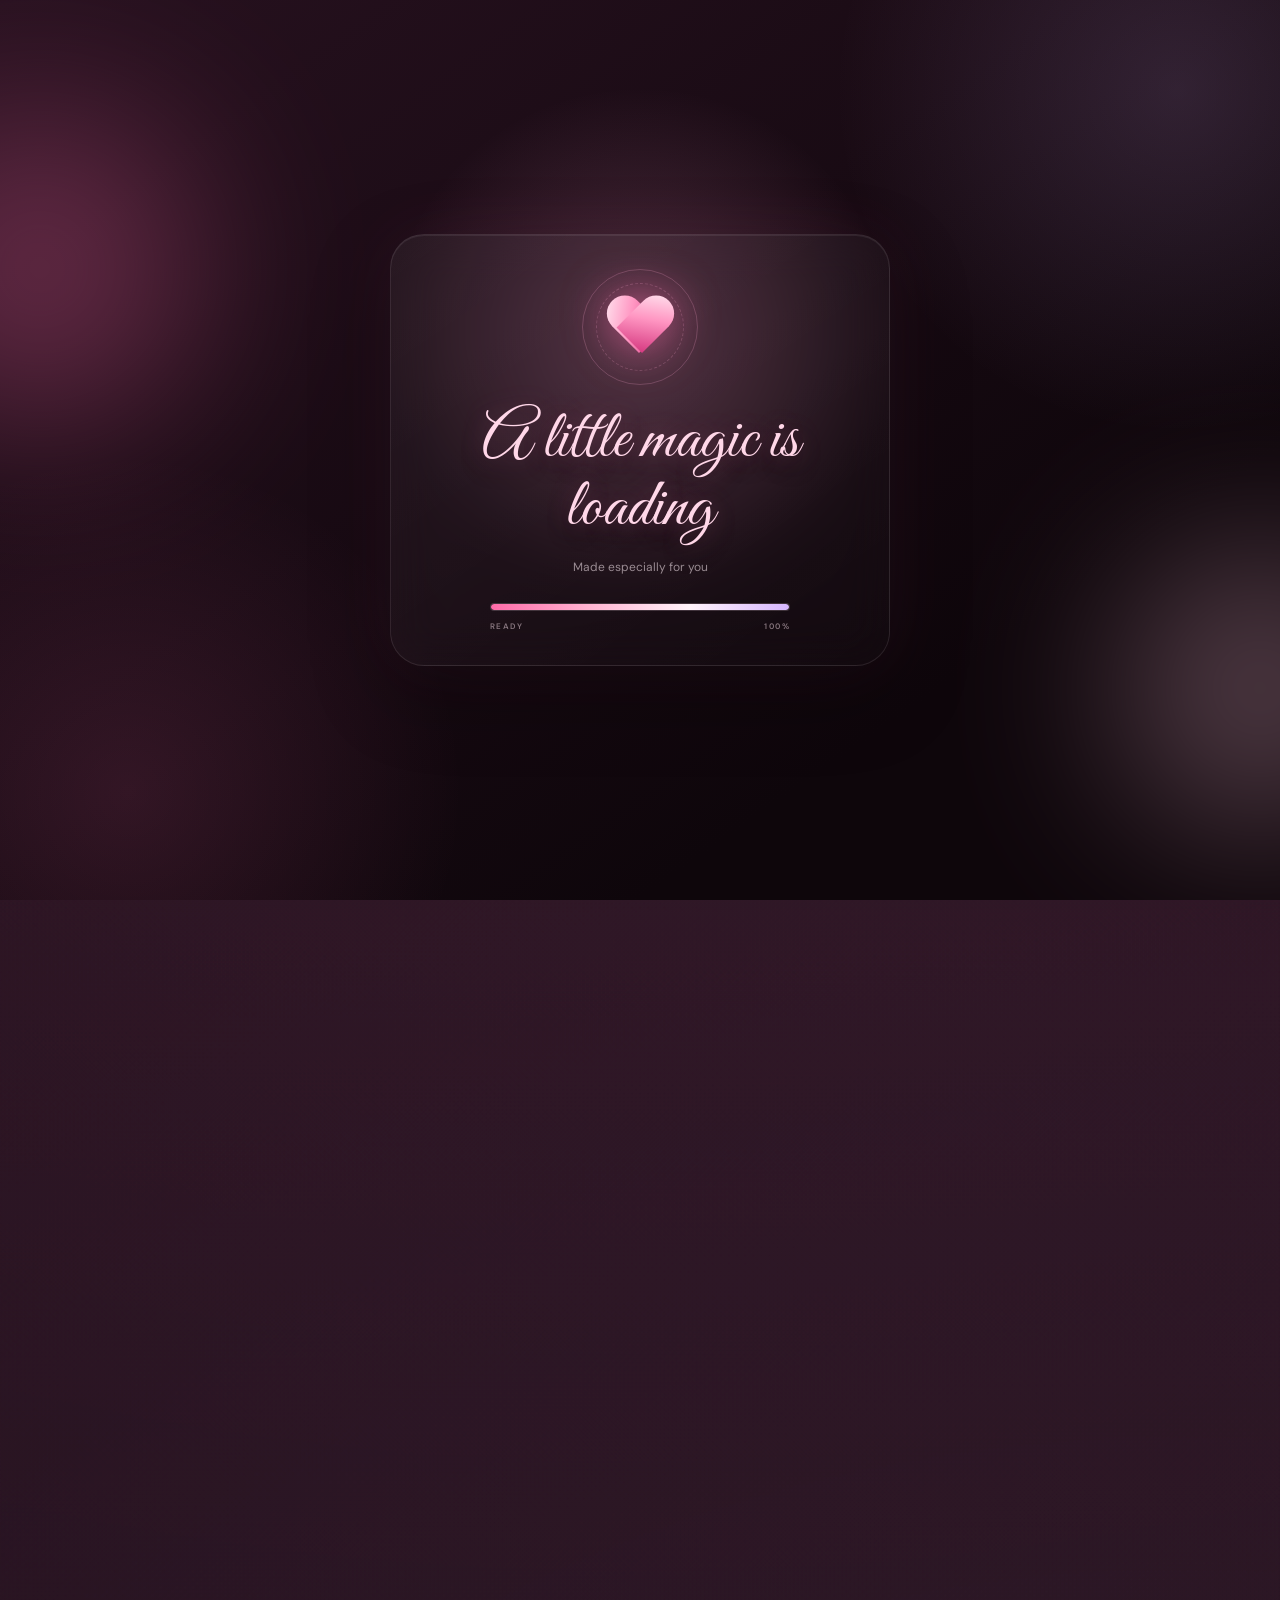
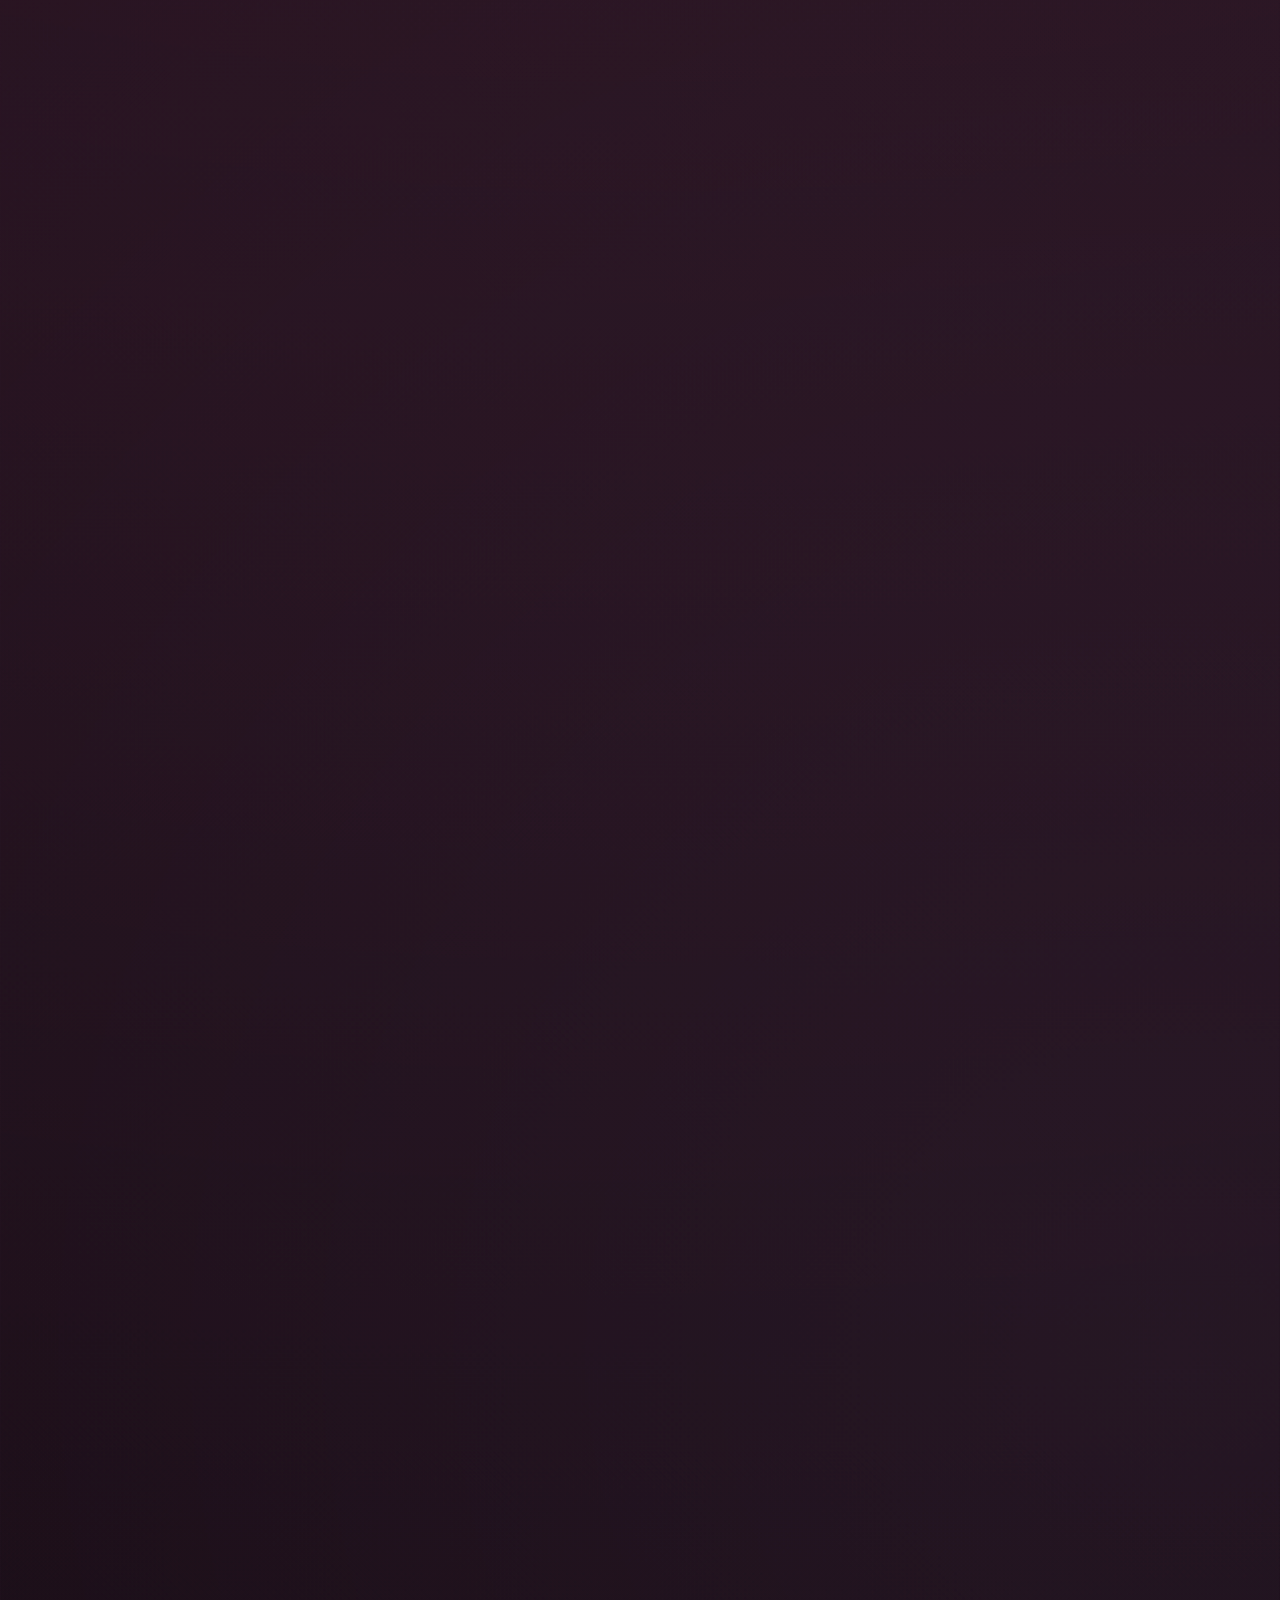
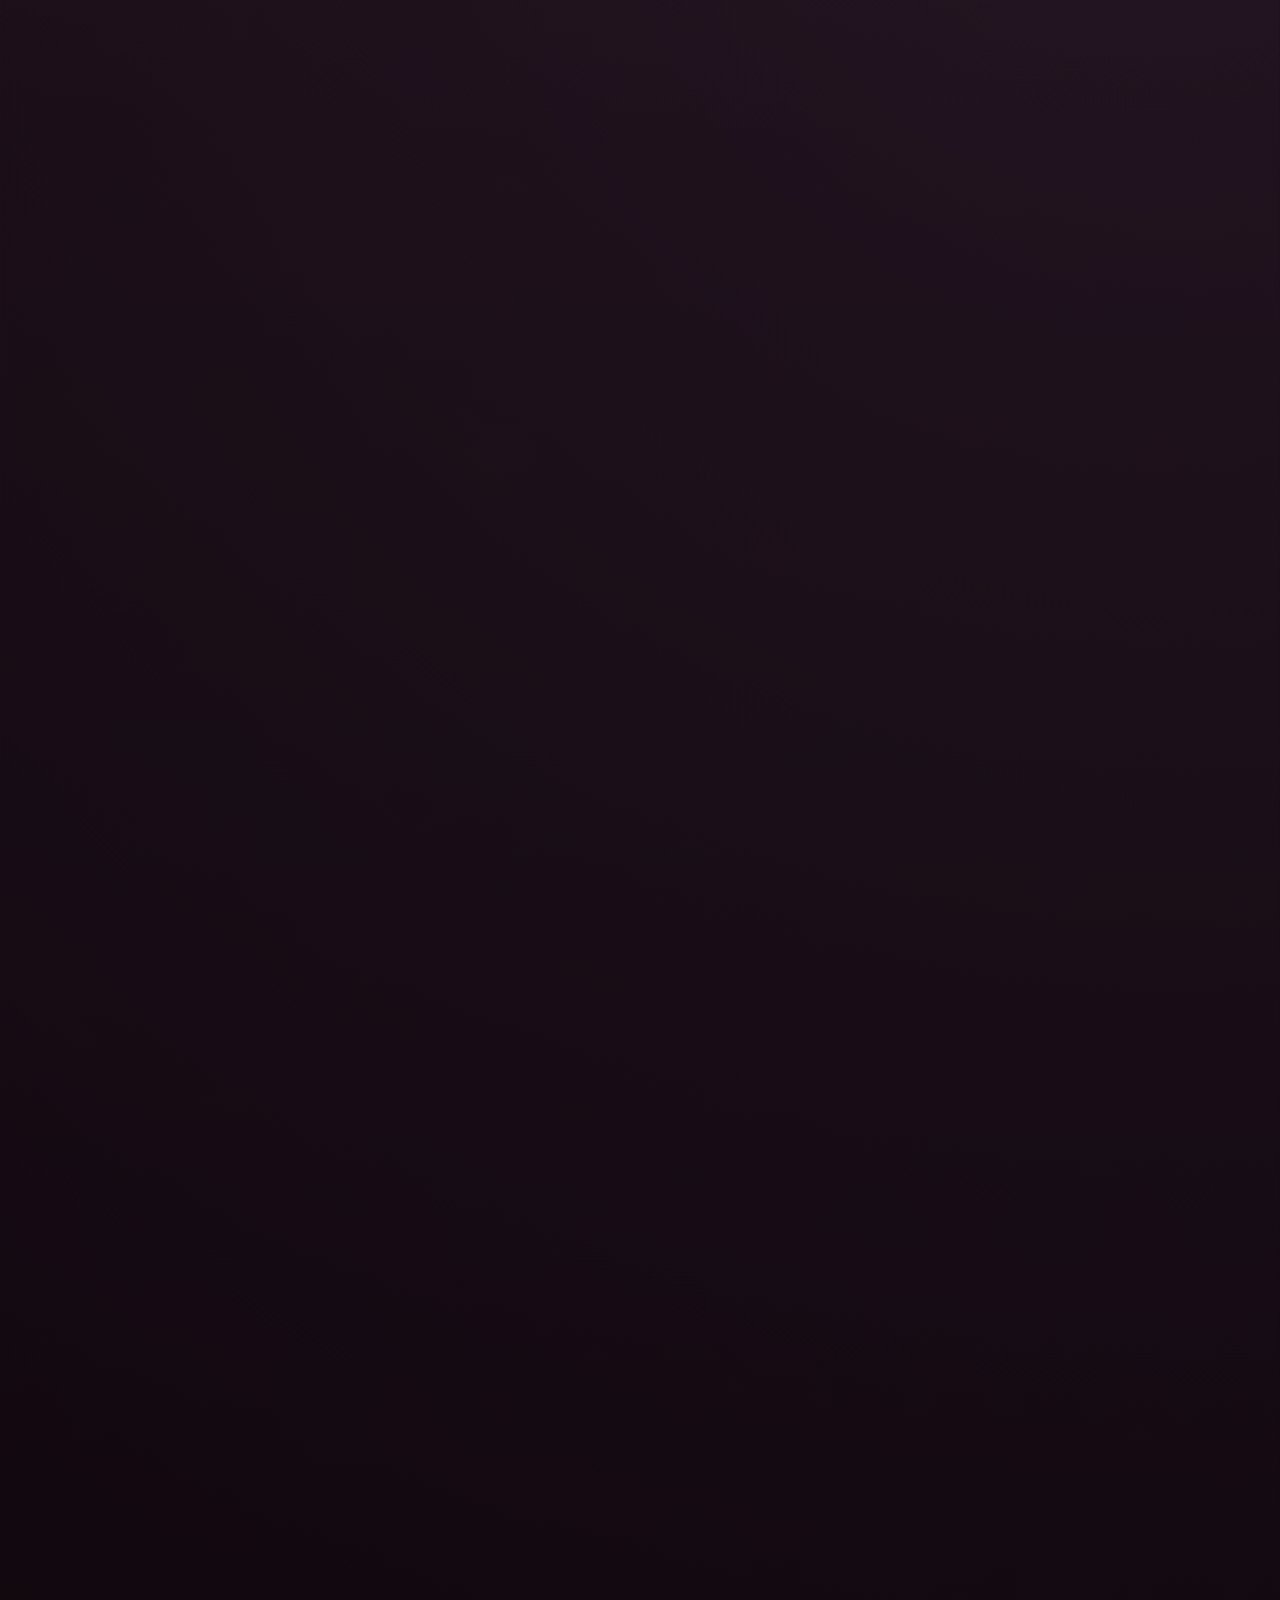
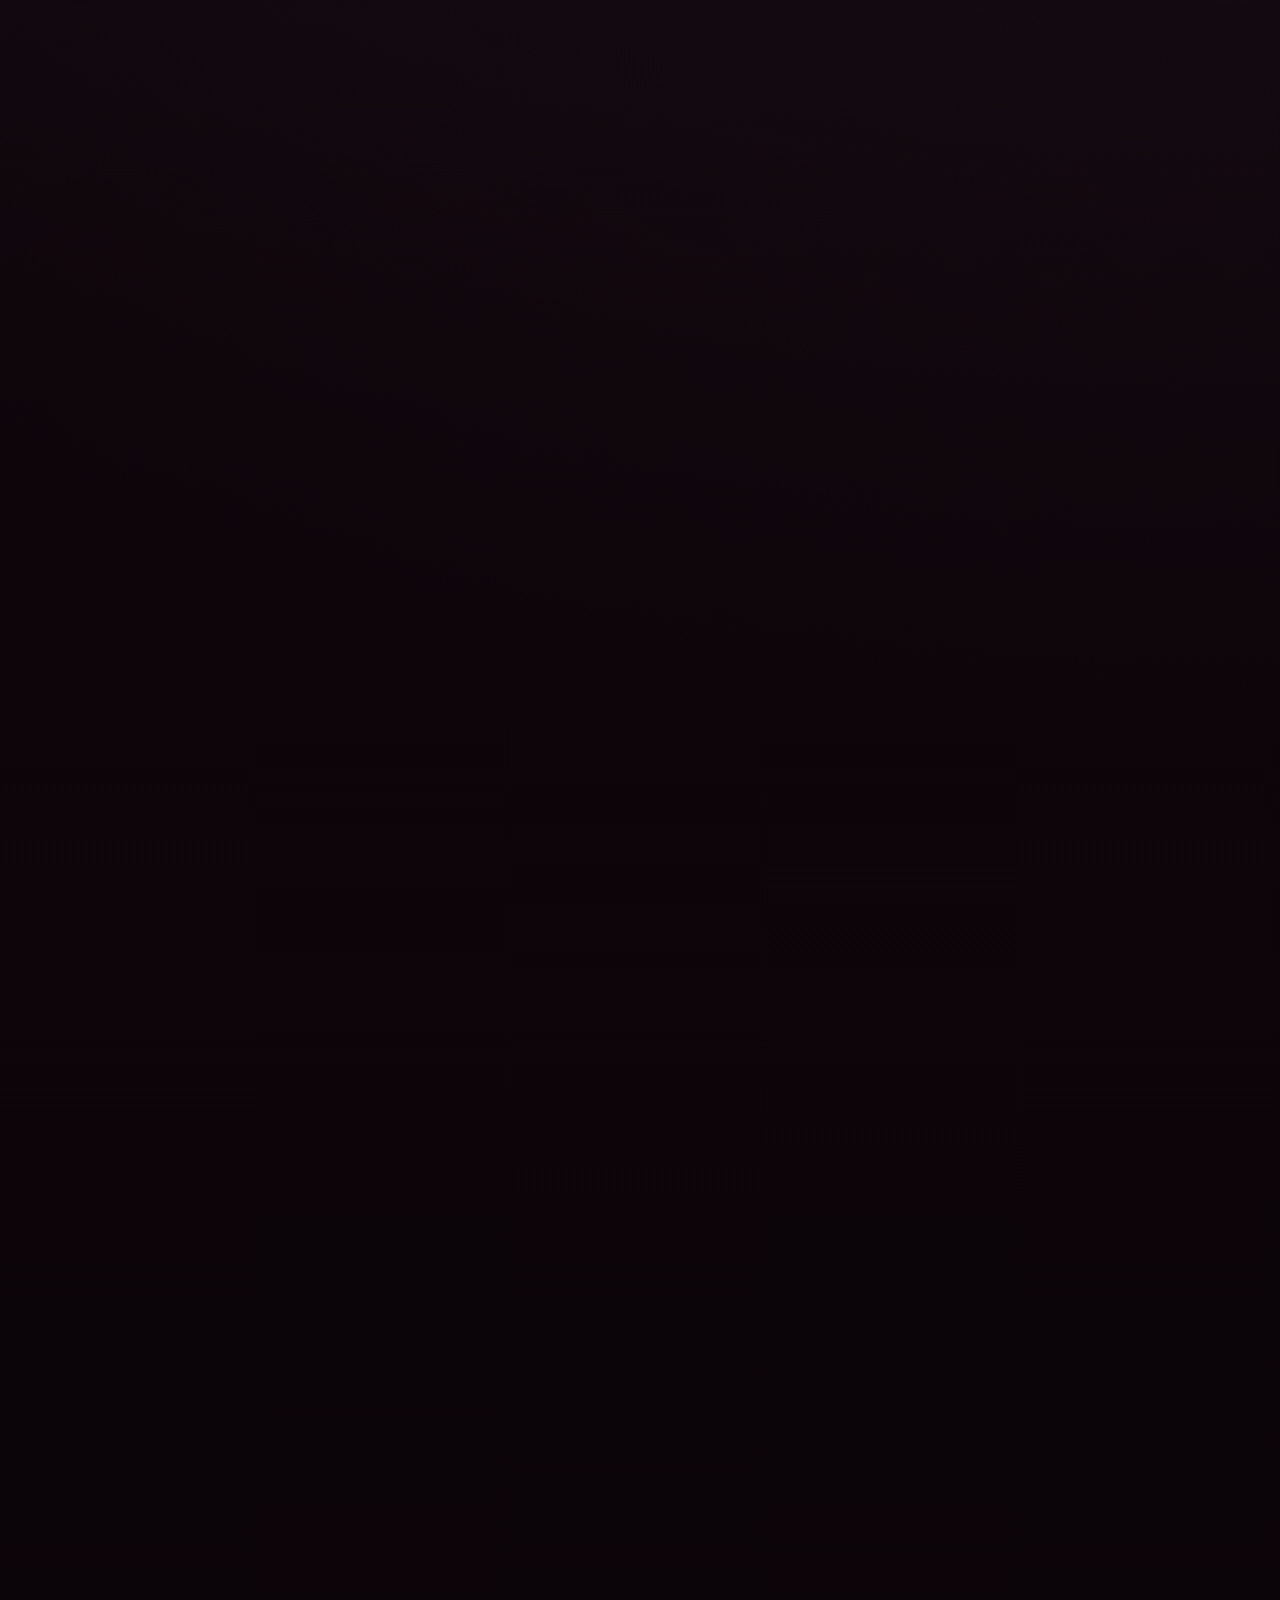
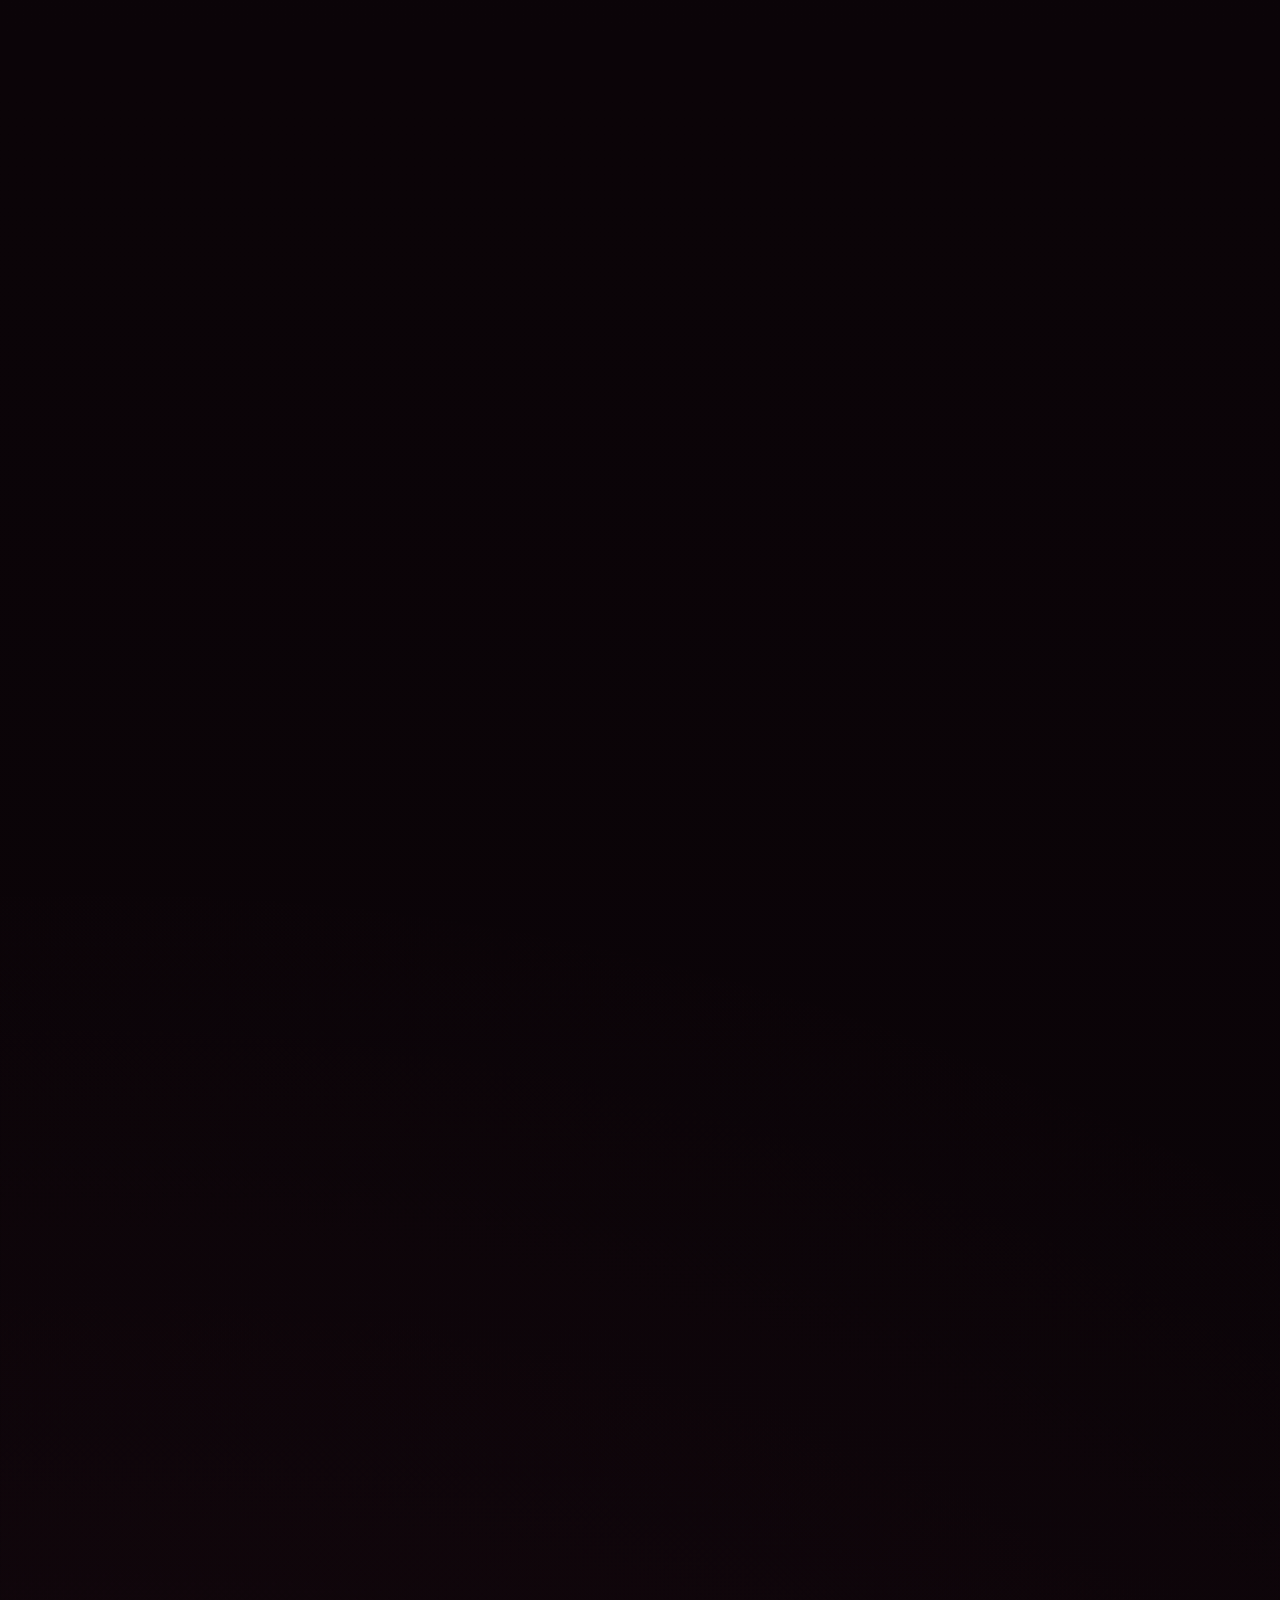
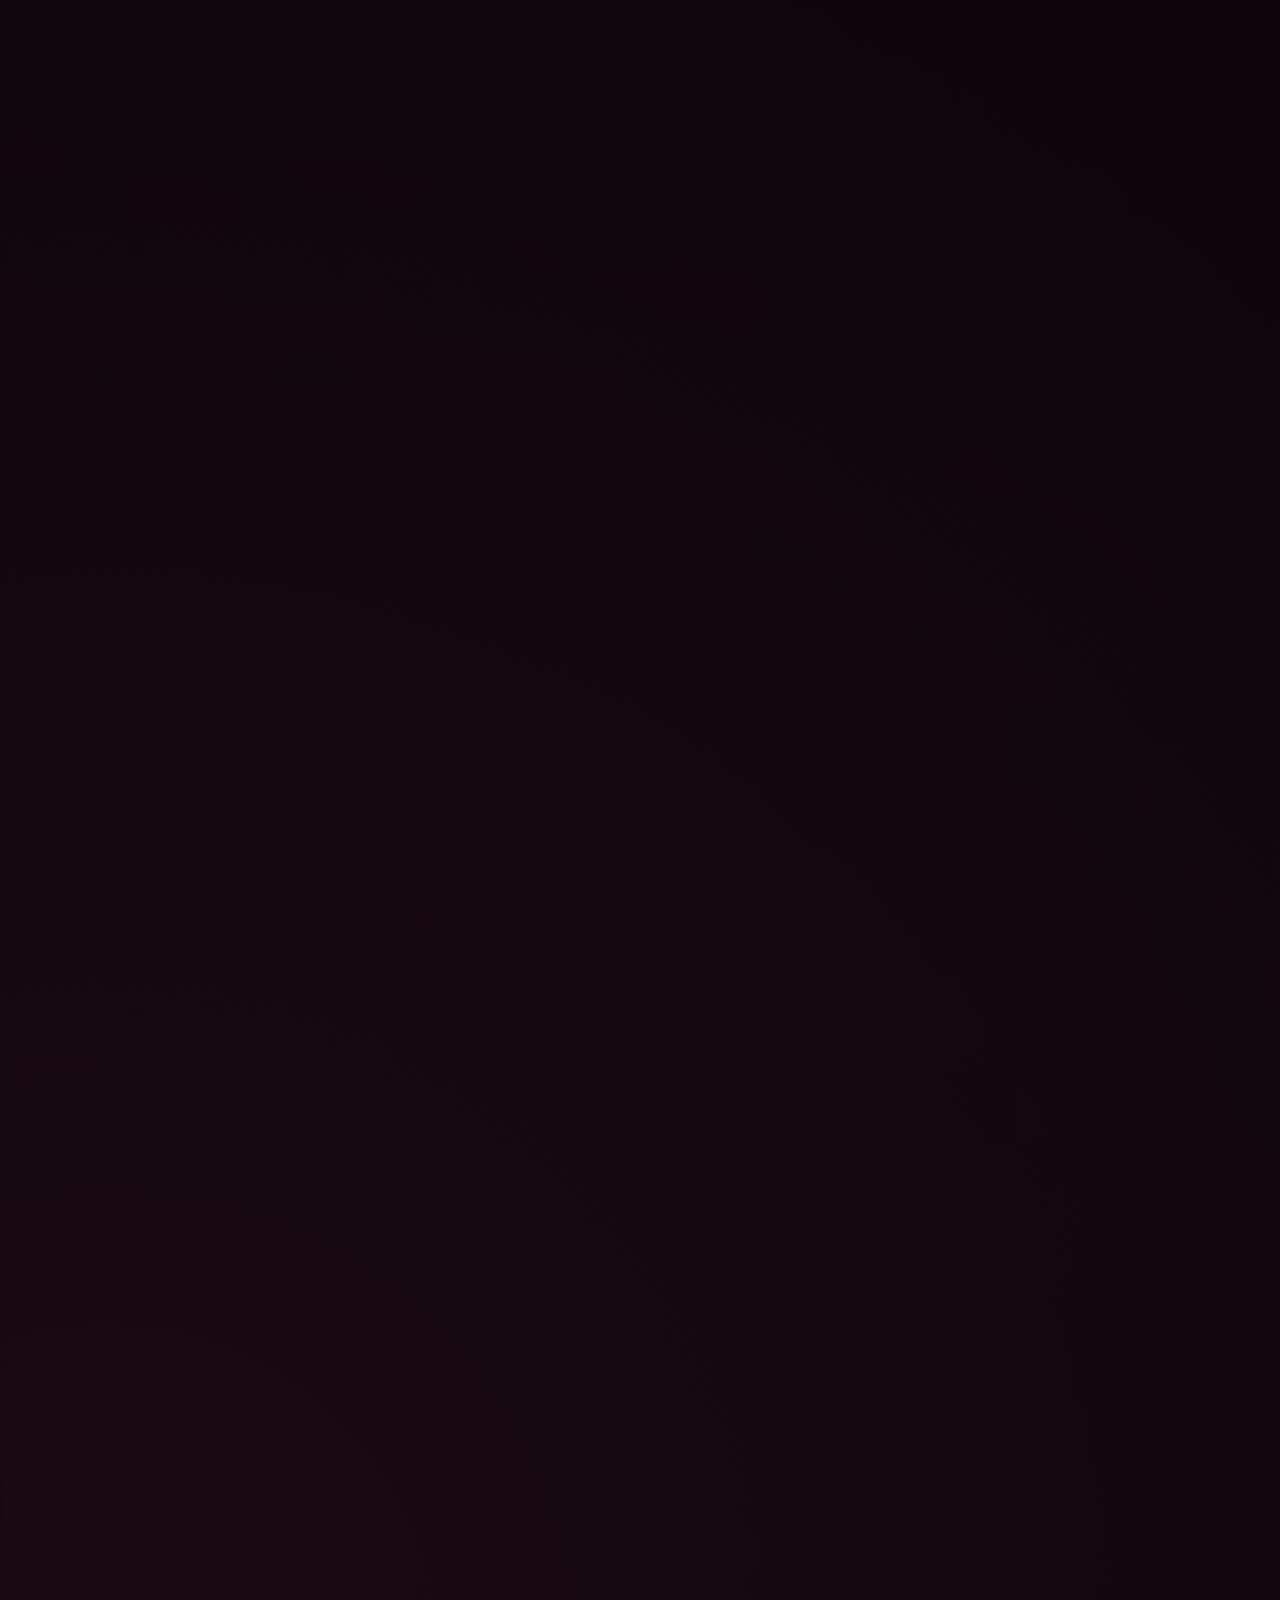
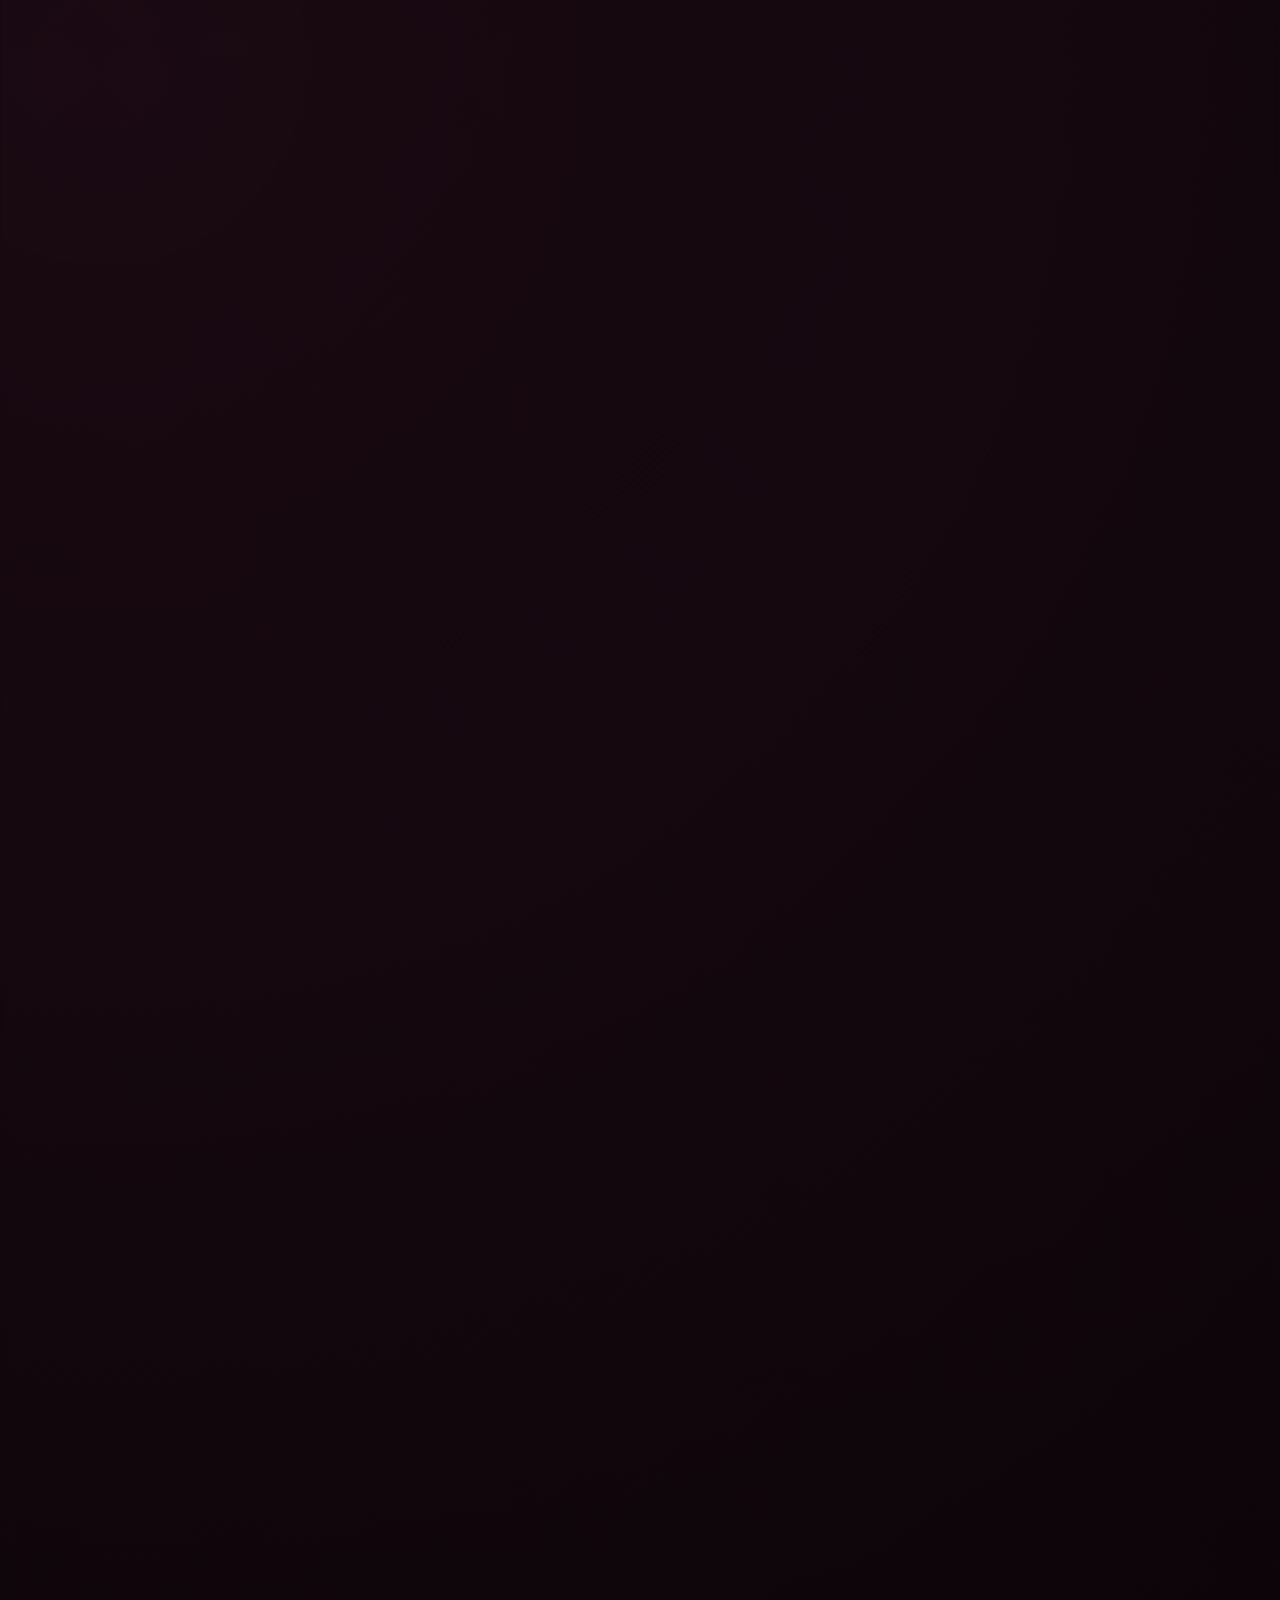
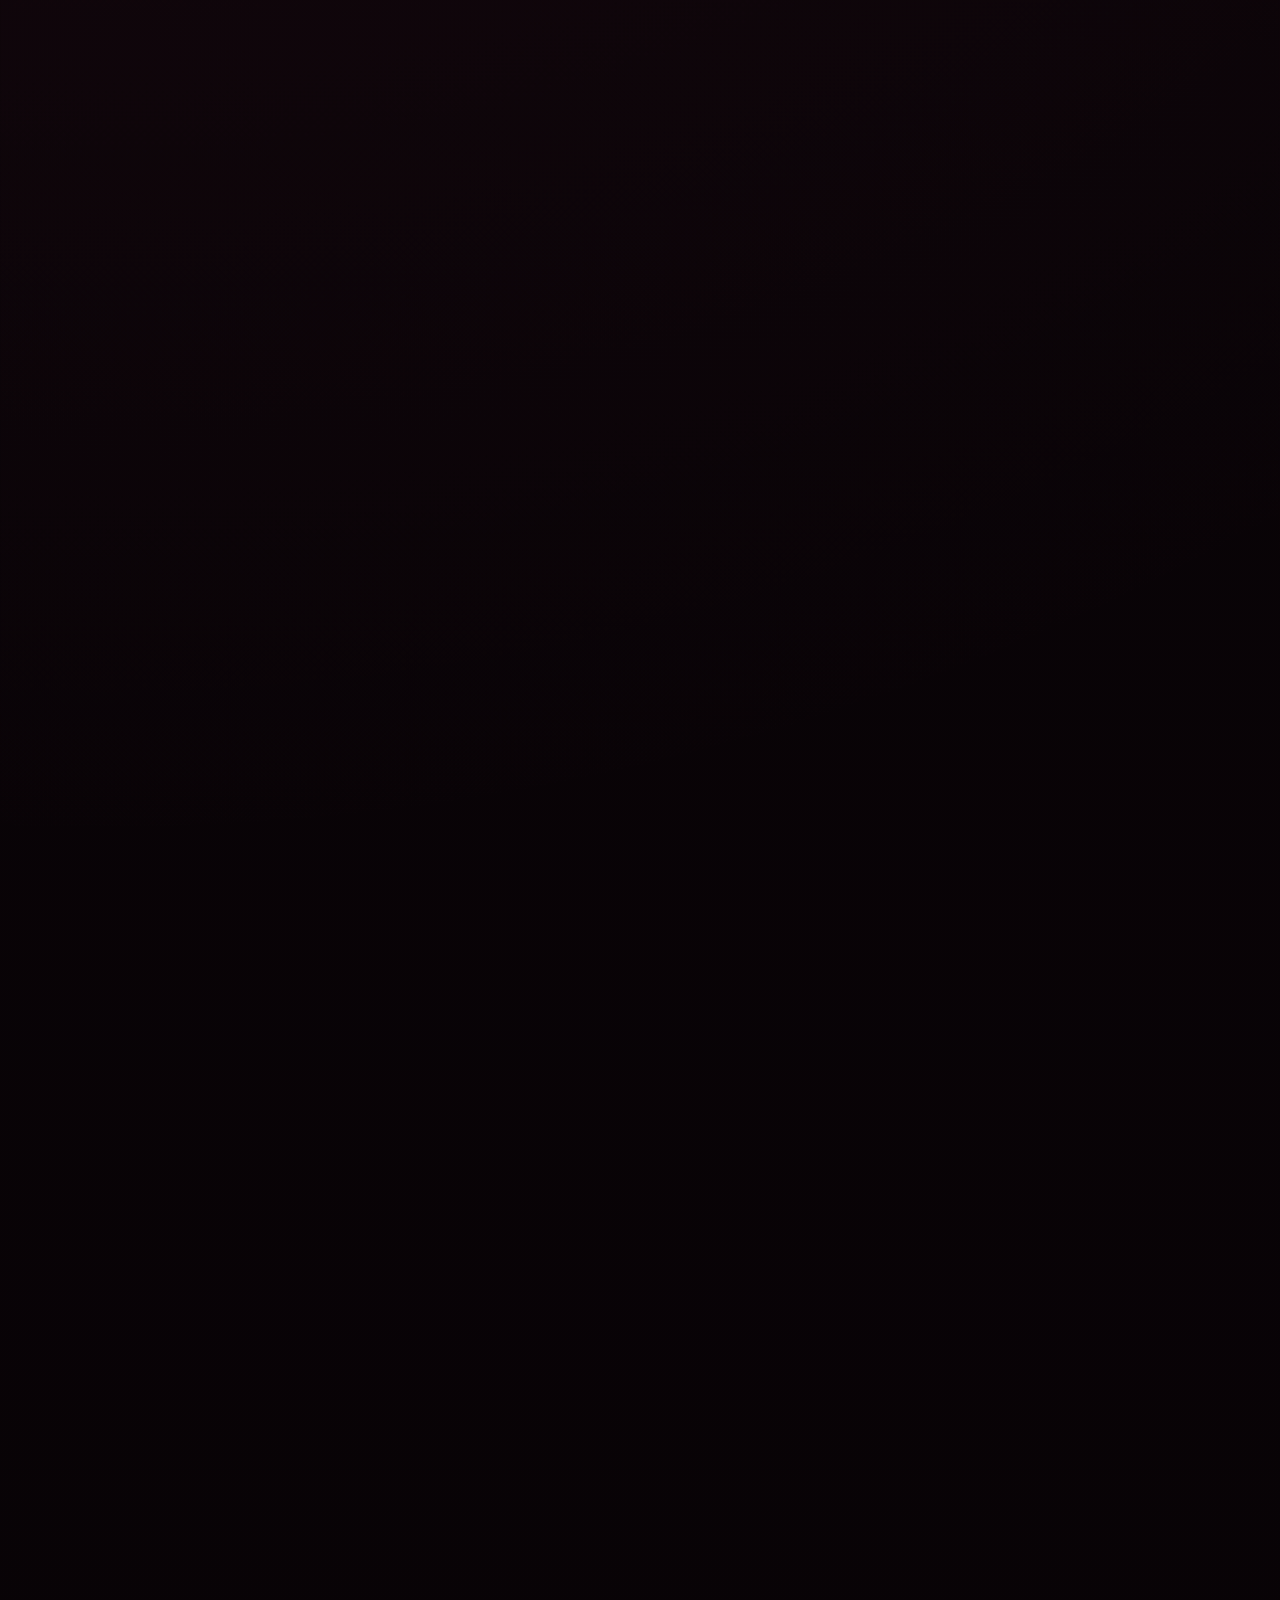
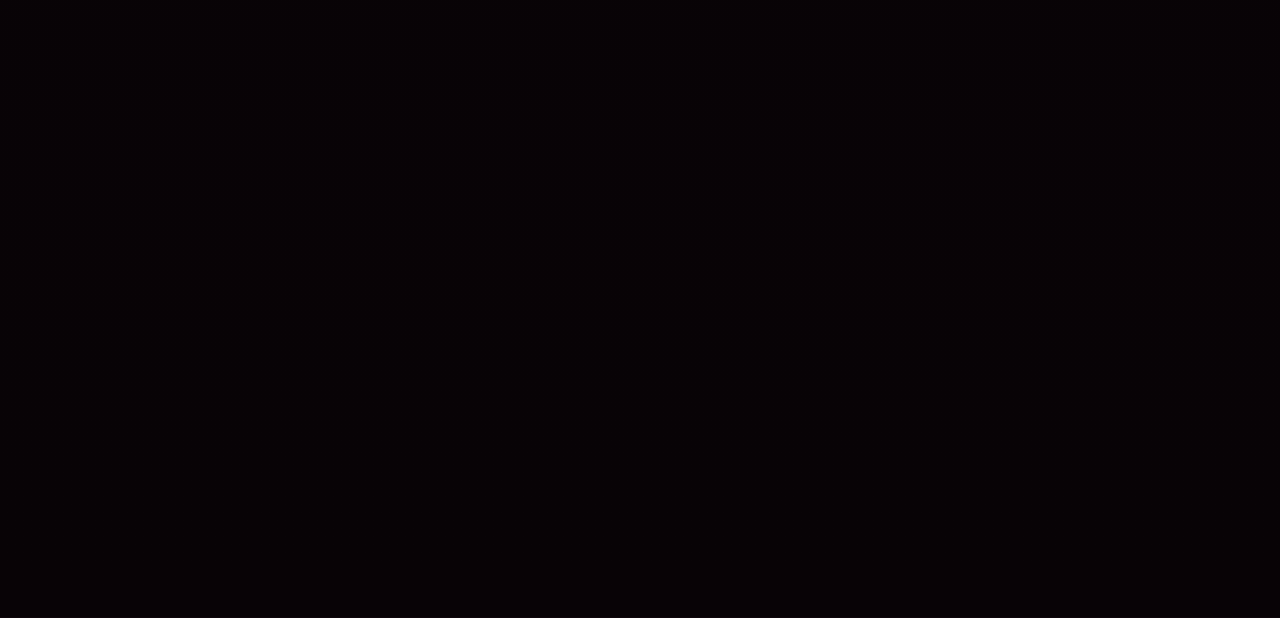
==== commit 2f06c1a3: "Update index.html" ====
--- a/index.html
+++ b/index.html
@@ -4863,6 +4863,27 @@
       pointer-events: auto !important;
     }
 
+
+
+    .game-tab,
+    .distance-extra-button {
+      cursor: pointer;
+      user-select: none;
+      -webkit-user-select: none;
+    }
+
+    .game-tab > *,
+    .distance-extra-button > * {
+      pointer-events: none;
+    }
+
+    .game-selector,
+    .game-selector-wrap,
+    .long-distance-extras,
+    .distance-extra-card {
+      position: relative;
+      z-index: 60;
+    }
 </style>
 </head>
 
@@ -6810,21 +6831,21 @@
 
       gameTabs.forEach((tab) => {
         tab.setAttribute("aria-pressed", tab.classList.contains("is-active") ? "true" : "false");
-
-        tab.addEventListener("click", (event) => {
-          event.preventDefault();
-          event.stopPropagation();
-          selectGameTab(tab);
-        });
-
-        tab.addEventListener("pointerup", (event) => {
-          if (event.pointerType === "touch") {
-            event.preventDefault();
-            event.stopPropagation();
-            selectGameTab(tab);
-          }
-        });
       });
+
+      const handleGameTabSelection = (event) => {
+        const tab = event.target.closest(".game-tab");
+
+        if (!tab || !tab.closest(".game-selector")) {
+          return;
+        }
+
+        event.preventDefault();
+        event.stopPropagation();
+        selectGameTab(tab);
+      };
+
+      document.addEventListener("click", handleGameTabSelection, true);
 
       previousGameButton.addEventListener("click", () => {
         const list = games[selectedGameType];
@@ -6903,12 +6924,29 @@
           ];
       });
 
-      messageChallengeButton.addEventListener("click", () => {
-        messageChallengeResult.textContent =
-          messageChallenges[
-            Math.floor(Math.random() * messageChallenges.length)
-          ];
-      });
+      let previousMessageChallengeIndex = -1;
+
+      const pickMessageChallenge = () => {
+        const index = randomIndex(
+          messageChallenges.length,
+          previousMessageChallengeIndex
+        );
+
+        previousMessageChallengeIndex = index;
+        messageChallengeResult.textContent = messageChallenges[index];
+      };
+
+      document.addEventListener("click", (event) => {
+        const button = event.target.closest("#messageChallengeButton");
+
+        if (!button) {
+          return;
+        }
+
+        event.preventDefault();
+        event.stopPropagation();
+        pickMessageChallenge();
+      }, true);
 
       playlistPromptButton.addEventListener("click", () => {
         playlistPromptResult.textContent =
